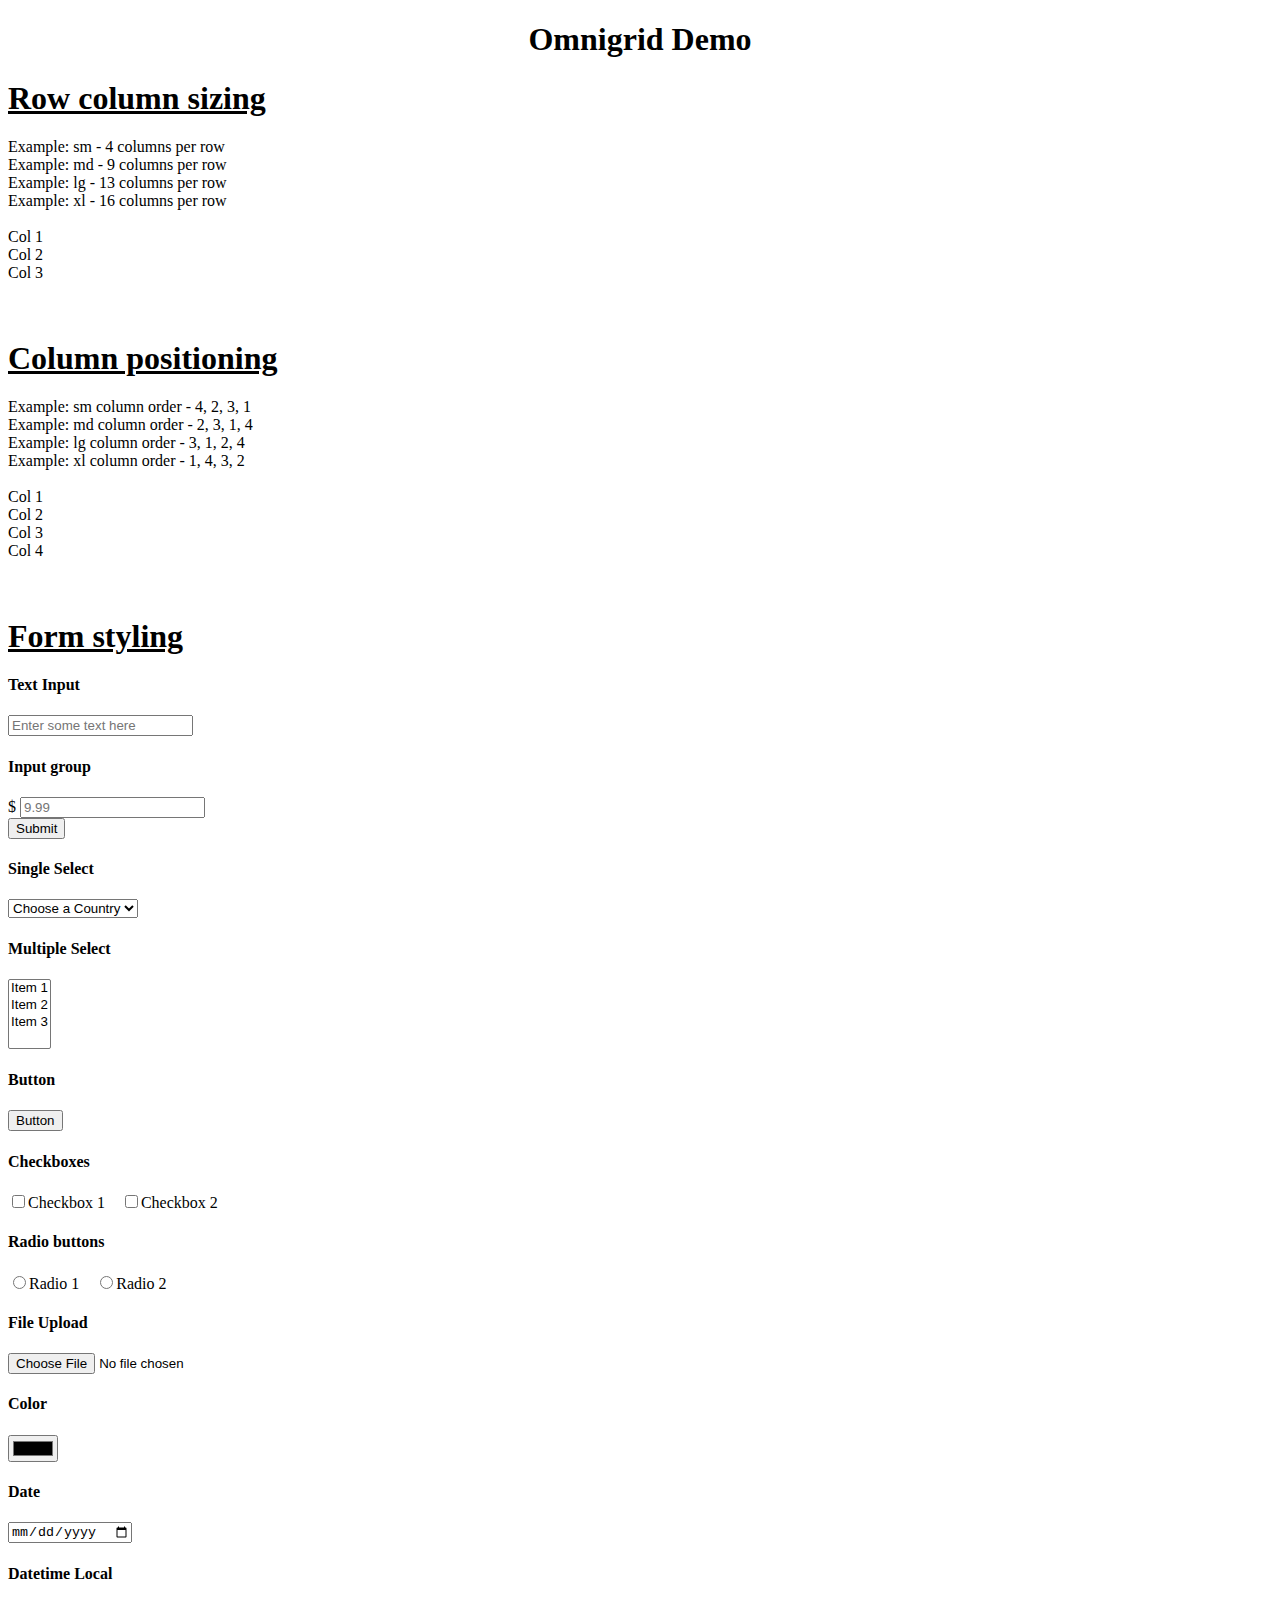
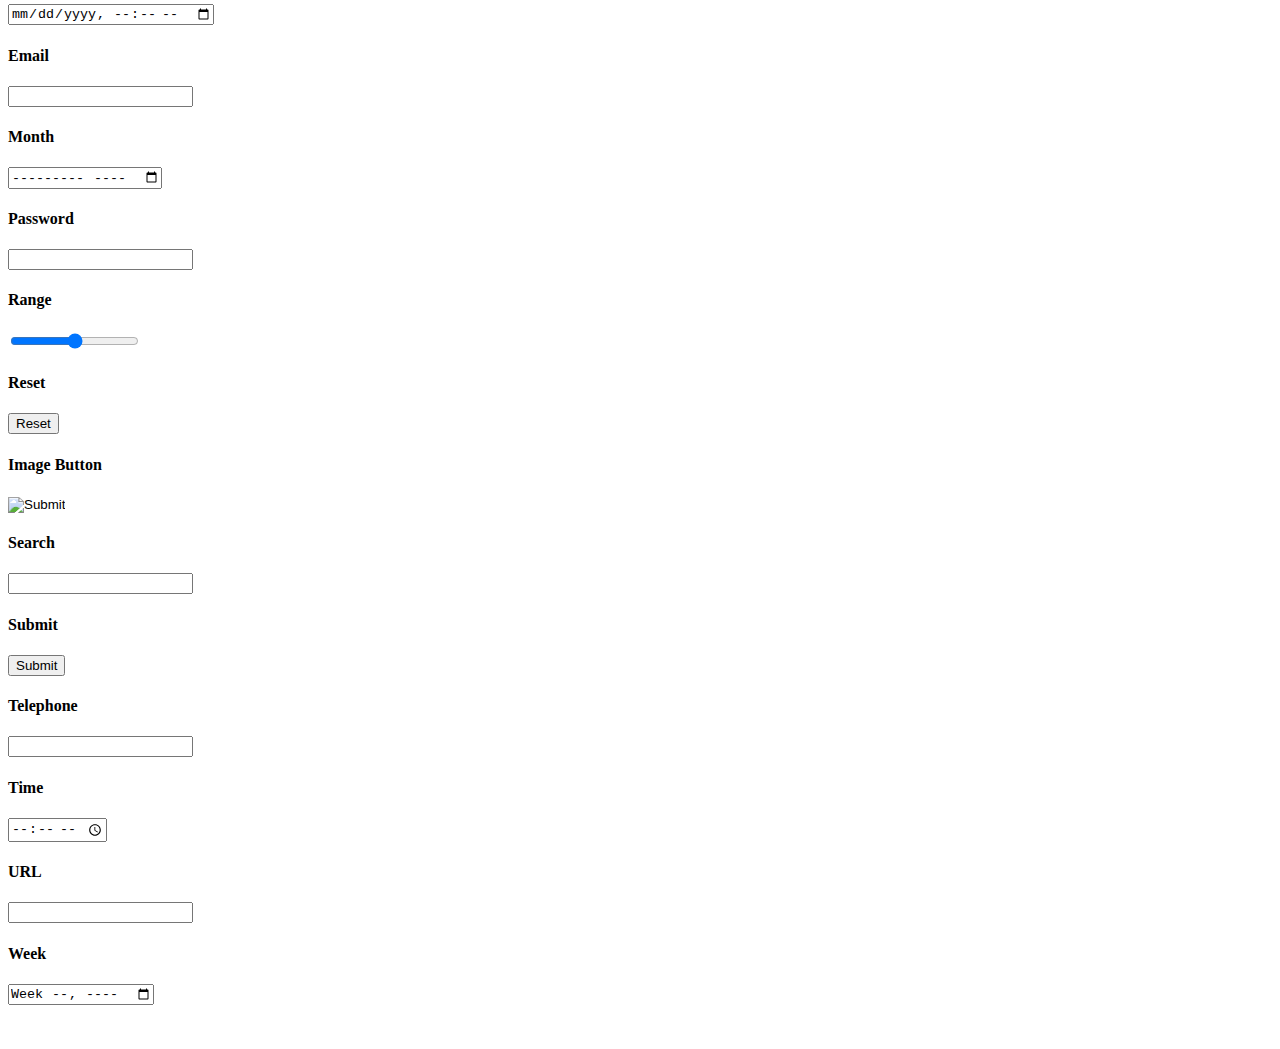
==== demo/index.html @ e8c49f9f "Input styling and demo update" ====
<!DOCTYPE html>
<html>
  <head>
    <title>Omnigrid</title>
    <link rel="stylesheet" href="omnigrid.css" />
    <meta name="viewport" content="width=device-width, initial-scale=1">
  </head>
  <body>
    <div class="grid">
      <h1 style="text-align: center;">Omnigrid Demo</h1>

      <u><h1>Row column sizing</h1></u>
      <div class="sm-show-block">Example: sm - 4 columns per row</div>
      <div class="md-show-block">Example: md - 9 columns per row</div>
      <div class="lg-show-block">Example: lg - 13 columns per row</div>
      <div class="xl-show-block">Example: xl - 16 columns per row</div>
      <br>

      <div class="row sm-6 md-9 lg-13 xl-16">
        <div class="col sm-1 md-3 lg-1 xl-2 red">
          Col 1
        </div>
        <div class="col sm-2 md-3 lg-10 xl-8 yellow">
          Col 2
        </div>
        <div class="col sm-3 md-3 lg-2 xl-6 blue">
          Col 3
        </div>
      </div>

      <br>
      <br>

      <u><h1>Column positioning</h1></u>
      <div class="sm-show-block">Example: sm column order - 4, 2, 3, 1</div>
      <div class="md-show-block">Example: md column order - 2, 3, 1, 4</div>
      <div class="lg-show-block">Example: lg column order - 3, 1, 2, 4</div>
      <div class="xl-show-block">Example: xl column order - 1, 4, 3, 2</div>
      <br>

      <div class="row sm-4 md-9 lg-12 xl-16">
        <div class="col sm-1 sm-pos-4 md-3 md-pos-6 lg-2 lg-pos-4 xl-3 xl-pos-1 red">
          Col 1
        </div>
        <div class="col sm-1 sm-pos-2 md-2 md-pos-1 lg-6 lg-pos-6 xl-8 xl-pos-9 yellow">
          Col 2
        </div>
        <div class="col sm-1 sm-pos-3 md-3 md-pos-3 lg-3 lg-pos-1 xl-2 xl-pos-7 blue">
          Col 3
        </div>
        <div class="col sm-1 sm-pos-1 md-1 md-pos-9 lg-1 lg-pos-12 xl-3 xl-pos-4 green">
          Col 4
        </div>
      </div>

      <br>
      <br>

      <u><h1>Form styling</h1></u>

      <div class="row">
        <div class="col">
          <h4>Text Input</h4>
          <input type="text" class="field" placeholder="Enter some text here">
        </div>
        <div class="col">
          <h4>Input group</h4>
          <div class="group">
            <span class="group-item">$</span>
            <input class="group-item field" type="number" placeholder="9.99">
            <div class="group-item"><input type="submit" value="Submit"></div>
          </div>
        </div>
        <div class="col">
          <h4>Single Select</h4>
          <select class="field">
            <option value="">Choose a Country</option>
            <option value="US">United States</option>
            <option value="CA">Canada</option>
          </select>
        </div>
        <div class="col">
          <h4>Multiple Select</h4>
          <select class="field" multiple>
            <option value="item1">Item 1</option>
            <option value="item2">Item 2</option>
            <option value="item3">Item 3</option>
          </select>
        </div>
        <div class="col">
          <h4>Button</h4>
          <button>Button</button>
        </div>
        <div class="col">
          <h4>Checkboxes</h4>
          <label><input type="checkbox">Checkbox 1</label>&nbsp;&nbsp;&nbsp;
          <label><input type="checkbox">Checkbox 2</label>
        </div>
        <div class="col">
          <h4>Radio buttons</h4>
          <label><input name="radio" type="radio">Radio 1</label>&nbsp;&nbsp;&nbsp;
          <label><input name="radio" type="radio">Radio 2</label>
        </div>
        <div class="col">
          <h4>File Upload</h4>
          <input type="file" class="field">
        </div>
        <div class="col">
          <h4>Color</h4>
          <input type="color" class="field">
        </div>
        <div class="col">
          <h4>Date</h4>
          <input type="date" class="field">
        </div>
        <div class="col">
          <h4>Datetime Local</h4>
          <input type="datetime-local" class="field">
        </div>
        <div class="col">
          <h4>Email</h4>
          <input type="email" class="field">
        </div>
        <div class="col">
          <h4>Month</h4>
          <input type="month" class="field">
        </div>
        <div class="col">
          <h4>Password</h4>
          <input type="password" class="field">
        </div>
        <div class="col">
          <h4>Range</h4>
          <input type="range" class="field">
        </div>
        <div class="col">
          <h4>Reset</h4>
          <input type="reset">
        </div>
        <div class="col">
          <h4>Image Button</h4>
          <input type="image" src="demo/imgbtn.png" class="field">
        </div>
        <div class="col">
          <h4>Search</h4>
          <input type="search" class="field">
        </div>
        <div class="col">
          <h4>Submit</h4>
          <input type="submit" value="Submit">
        </div>
        <div class="col">
          <h4>Telephone</h4>
          <input type="tel" class="field">
        </div>
        <div class="col">
          <h4>Time</h4>
          <input type="time" class="field">
        </div>
        <div class="col">
          <h4>URL</h4>
          <input type="url" class="field">
        </div>
        <div class="col">
          <h4>Week</h4>
          <input type="week" class="field">
        </div>
      </div>
      <br><br>
    </div>
  </body>
</html>
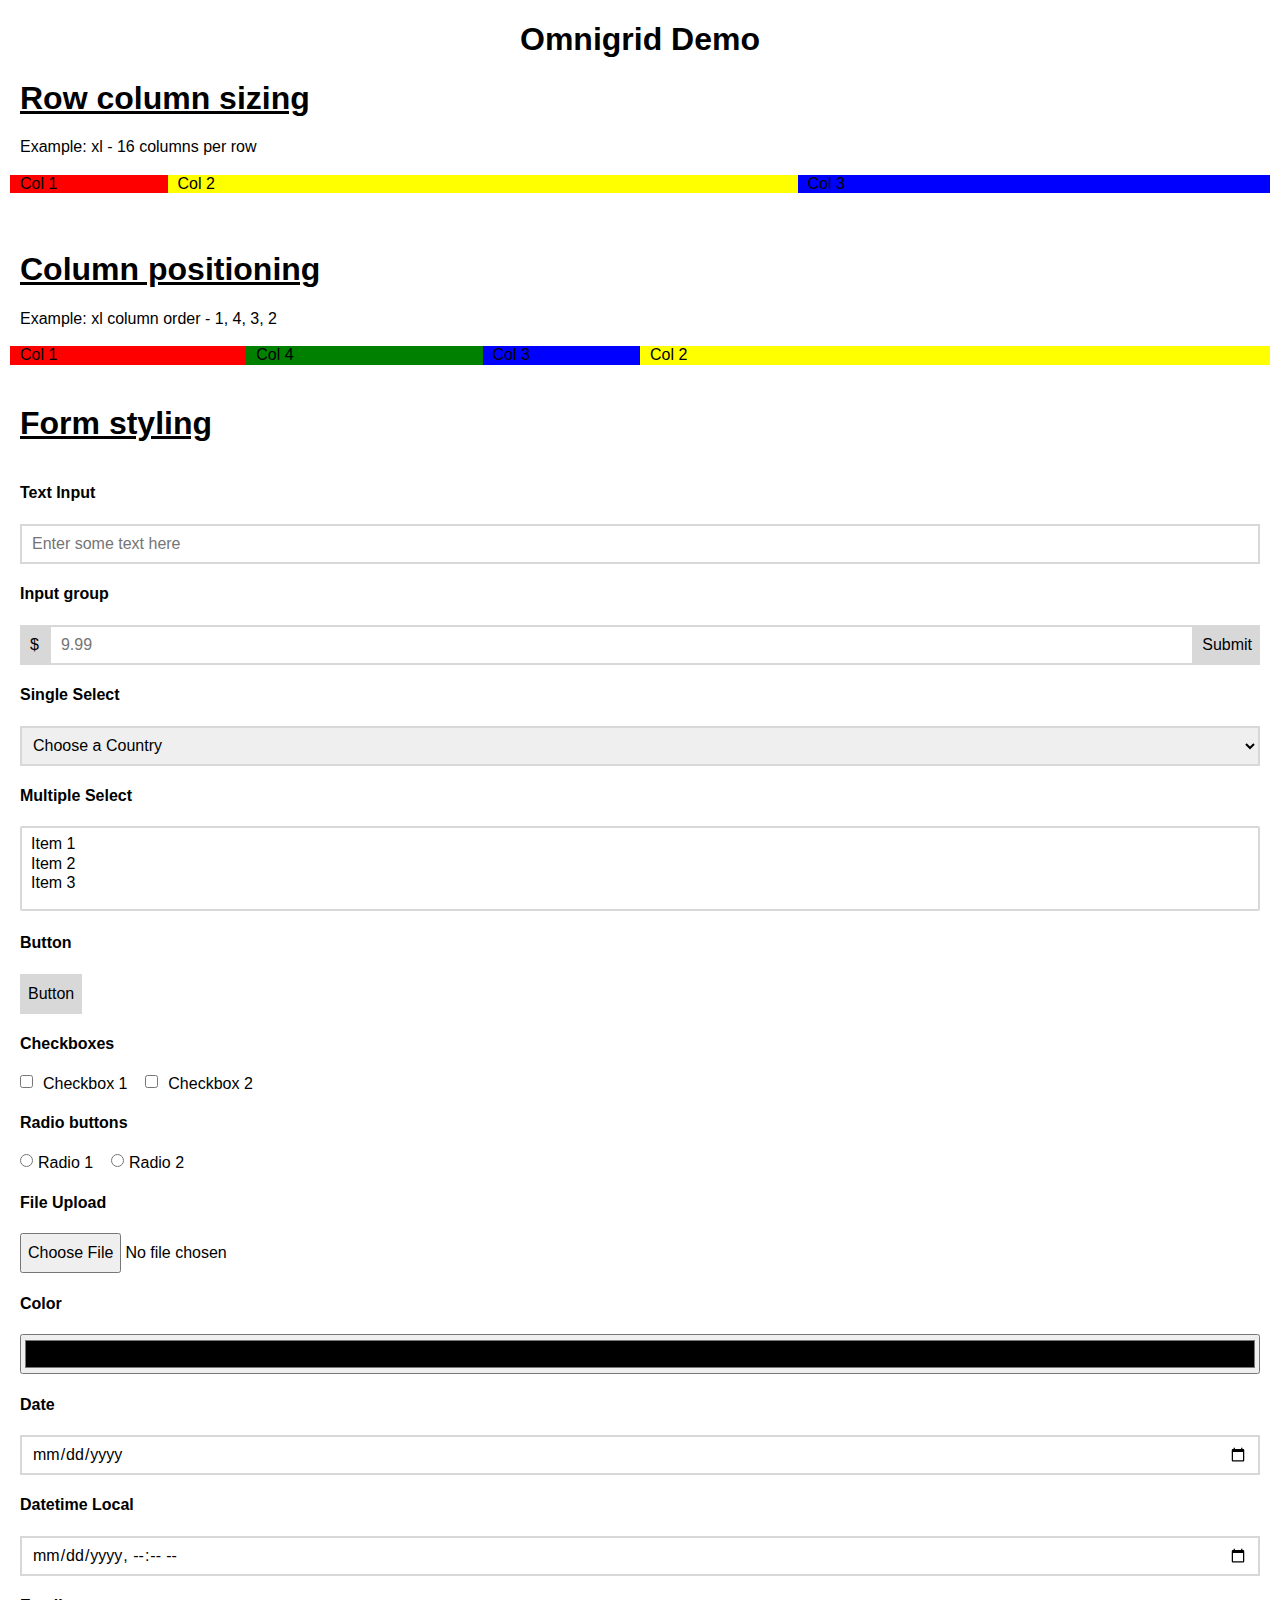
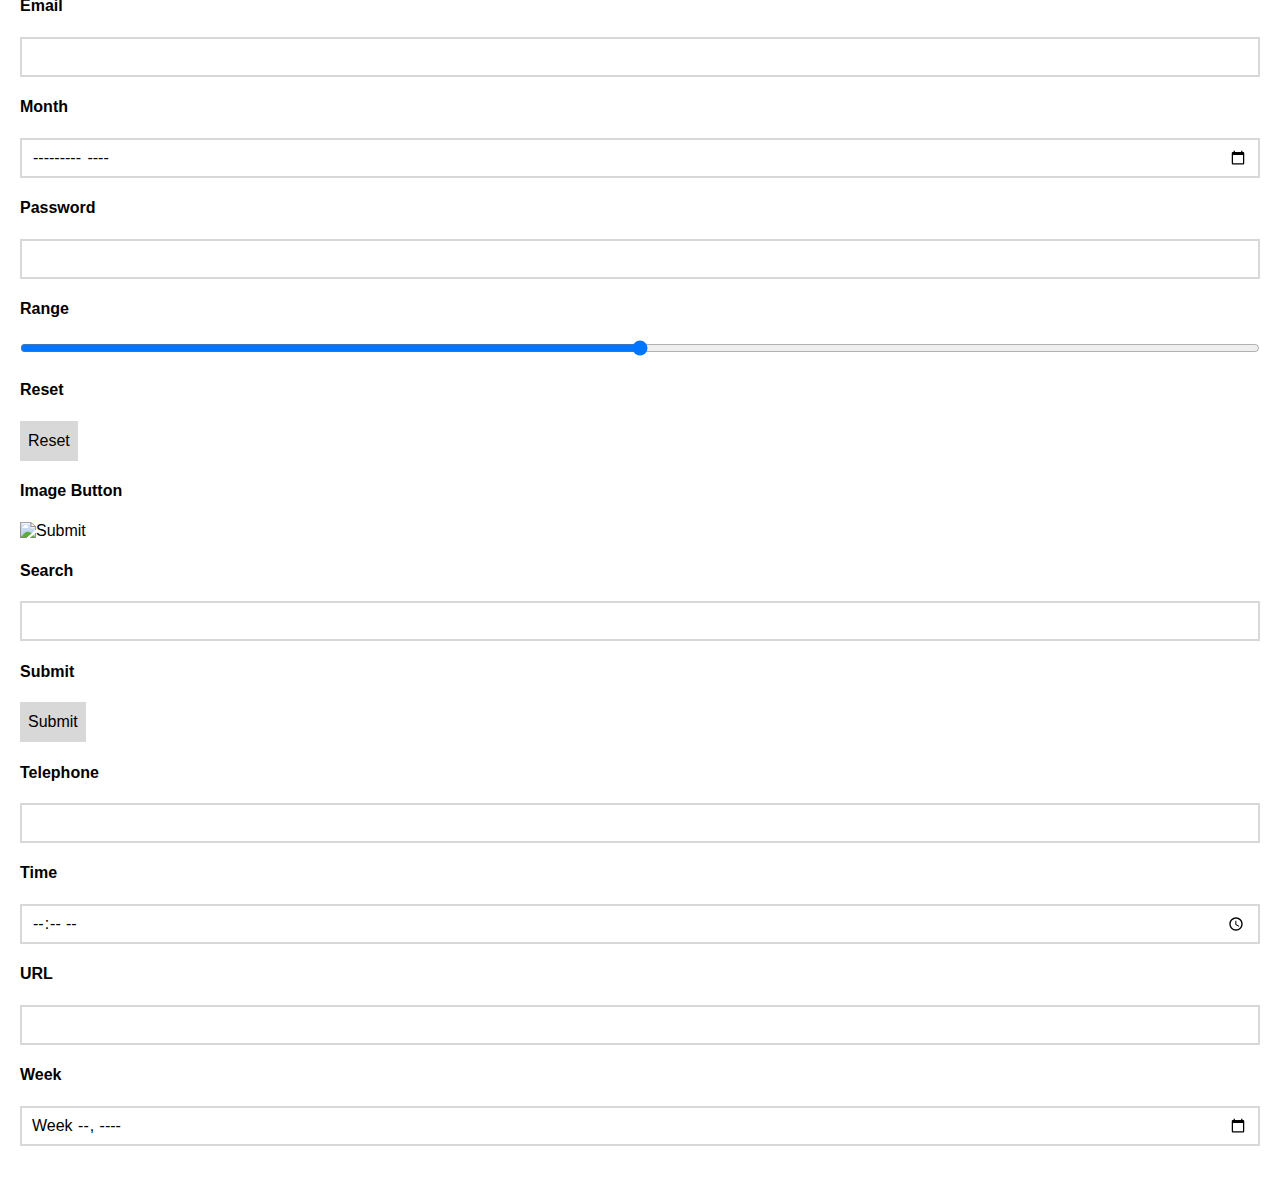
==== commit 7145fa84: "Project reorganization" ====
--- a/demo/index.html
+++ b/demo/index.html
@@ -2,7 +2,7 @@
 <html>
   <head>
     <title>Omnigrid</title>
-    <link rel="stylesheet" href="omnigrid.css" />
+    <link rel="stylesheet" href="../omnigrid.css" />
     <meta name="viewport" content="width=device-width, initial-scale=1">
   </head>
   <body>
--- a/omnigrid.css
+++ b/omnigrid.css
@@ -0,0 +1,4754 @@
+/*
+    SMACSS-style categorization of its CSS rules:
+
+    Base — CSS reset/normalize plus HTML element styling.
+    Layout — macro arrangement of a web page, including any grid systems.
+    Component — discrete, reusable UI elements.
+    State — styles that deal with client-side changes to components.
+    Theme — purely visual styling (“look-and-feel”) for a component.
+*/
+/*! normalize.css v6.0.0 | MIT License | github.com/necolas/normalize.css */
+/* Document
+   ========================================================================== */
+/**
+ * 1. Correct the line height in all browsers.
+ * 2. Prevent adjustments of font size after orientation changes in
+ *    IE on Windows Phone and in iOS.
+ */
+html {
+  line-height: 1.15;
+  /* 1 */
+  -ms-text-size-adjust: 100%;
+  /* 2 */
+  -webkit-text-size-adjust: 100%;
+  /* 2 */
+}
+/* Sections
+   ========================================================================== */
+/**
+ * Add the correct display in IE 9-.
+ */
+article,
+aside,
+footer,
+header,
+nav,
+section {
+  display: block;
+}
+/**
+ * Correct the font size and margin on `h1` elements within `section` and
+ * `article` contexts in Chrome, Firefox, and Safari.
+ */
+h1 {
+  font-size: 2em;
+  margin: 0.67em 0;
+}
+/* Grouping content
+   ========================================================================== */
+/**
+ * Add the correct display in IE 9-.
+ * 1. Add the correct display in IE.
+ */
+figcaption,
+figure,
+main {
+  /* 1 */
+  display: block;
+}
+/**
+ * Add the correct margin in IE 8.
+ */
+figure {
+  margin: 1em 40px;
+}
+/**
+ * 1. Add the correct box sizing in Firefox.
+ * 2. Show the overflow in Edge and IE.
+ */
+hr {
+  box-sizing: content-box;
+  /* 1 */
+  height: 0;
+  /* 1 */
+  overflow: visible;
+  /* 2 */
+}
+/**
+ * 1. Correct the inheritance and scaling of font size in all browsers.
+ * 2. Correct the odd `em` font sizing in all browsers.
+ */
+pre {
+  font-family: monospace, monospace;
+  /* 1 */
+  font-size: 1em;
+  /* 2 */
+}
+/* Text-level semantics
+   ========================================================================== */
+/**
+ * 1. Remove the gray background on active links in IE 10.
+ * 2. Remove gaps in links underline in iOS 8+ and Safari 8+.
+ */
+a {
+  background-color: transparent;
+  /* 1 */
+  -webkit-text-decoration-skip: objects;
+  /* 2 */
+}
+/**
+ * 1. Remove the bottom border in Chrome 57- and Firefox 39-.
+ * 2. Add the correct text decoration in Chrome, Edge, IE, Opera, and Safari.
+ */
+abbr[title] {
+  border-bottom: none;
+  /* 1 */
+  text-decoration: underline;
+  /* 2 */
+  text-decoration: underline dotted;
+  /* 2 */
+}
+/**
+ * Prevent the duplicate application of `bolder` by the next rule in Safari 6.
+ */
+b,
+strong {
+  font-weight: inherit;
+}
+/**
+ * Add the correct font weight in Chrome, Edge, and Safari.
+ */
+b,
+strong {
+  font-weight: bolder;
+}
+/**
+ * 1. Correct the inheritance and scaling of font size in all browsers.
+ * 2. Correct the odd `em` font sizing in all browsers.
+ */
+code,
+kbd,
+samp {
+  font-family: monospace, monospace;
+  /* 1 */
+  font-size: 1em;
+  /* 2 */
+}
+/**
+ * Add the correct font style in Android 4.3-.
+ */
+dfn {
+  font-style: italic;
+}
+/**
+ * Add the correct background and color in IE 9-.
+ */
+mark {
+  background-color: #ff0;
+  color: #000;
+}
+/**
+ * Add the correct font size in all browsers.
+ */
+small {
+  font-size: 80%;
+}
+/**
+ * Prevent `sub` and `sup` elements from affecting the line height in
+ * all browsers.
+ */
+sub,
+sup {
+  font-size: 75%;
+  line-height: 0;
+  position: relative;
+  vertical-align: baseline;
+}
+sub {
+  bottom: -0.25em;
+}
+sup {
+  top: -0.5em;
+}
+/* Embedded content
+   ========================================================================== */
+/**
+ * Add the correct display in IE 9-.
+ */
+audio,
+video {
+  display: inline-block;
+}
+/**
+ * Add the correct display in iOS 4-7.
+ */
+audio:not([controls]) {
+  display: none;
+  height: 0;
+}
+/**
+ * Remove the border on images inside links in IE 10-.
+ */
+img {
+  border-style: none;
+}
+/**
+ * Hide the overflow in IE.
+ */
+svg:not(:root) {
+  overflow: hidden;
+}
+/* Forms
+   ========================================================================== */
+/**
+ * Remove the margin in Firefox and Safari.
+ */
+button,
+input,
+optgroup,
+select,
+textarea {
+  margin: 0;
+}
+/**
+ * Show the overflow in IE.
+ * 1. Show the overflow in Edge.
+ */
+button,
+input {
+  /* 1 */
+  overflow: visible;
+}
+/**
+ * Remove the inheritance of text transform in Edge, Firefox, and IE.
+ * 1. Remove the inheritance of text transform in Firefox.
+ */
+button,
+select {
+  /* 1 */
+  text-transform: none;
+}
+/**
+ * 1. Prevent a WebKit bug where (2) destroys native `audio` and `video`
+ *    controls in Android 4.
+ * 2. Correct the inability to style clickable types in iOS and Safari.
+ */
+button,
+html [type="button"],
+[type="reset"],
+[type="submit"] {
+  -webkit-appearance: button;
+  /* 2 */
+}
+/**
+ * Remove the inner border and padding in Firefox.
+ */
+button::-moz-focus-inner,
+[type="button"]::-moz-focus-inner,
+[type="reset"]::-moz-focus-inner,
+[type="submit"]::-moz-focus-inner {
+  border-style: none;
+  padding: 0;
+}
+/**
+ * Restore the focus styles unset by the previous rule.
+ */
+button:-moz-focusring,
+[type="button"]:-moz-focusring,
+[type="reset"]:-moz-focusring,
+[type="submit"]:-moz-focusring {
+  outline: 1px dotted ButtonText;
+}
+/**
+ * 1. Correct the text wrapping in Edge and IE.
+ * 2. Correct the color inheritance from `fieldset` elements in IE.
+ * 3. Remove the padding so developers are not caught out when they zero out
+ *    `fieldset` elements in all browsers.
+ */
+legend {
+  box-sizing: border-box;
+  /* 1 */
+  color: inherit;
+  /* 2 */
+  display: table;
+  /* 1 */
+  max-width: 100%;
+  /* 1 */
+  padding: 0;
+  /* 3 */
+  white-space: normal;
+  /* 1 */
+}
+/**
+ * 1. Add the correct display in IE 9-.
+ * 2. Add the correct vertical alignment in Chrome, Firefox, and Opera.
+ */
+progress {
+  display: inline-block;
+  /* 1 */
+  vertical-align: baseline;
+  /* 2 */
+}
+/**
+ * Remove the default vertical scrollbar in IE.
+ */
+textarea {
+  overflow: auto;
+}
+/**
+ * 1. Add the correct box sizing in IE 10-.
+ * 2. Remove the padding in IE 10-.
+ */
+[type="checkbox"],
+[type="radio"] {
+  box-sizing: border-box;
+  /* 1 */
+  padding: 0;
+  /* 2 */
+}
+/**
+ * Correct the cursor style of increment and decrement buttons in Chrome.
+ */
+[type="number"]::-webkit-inner-spin-button,
+[type="number"]::-webkit-outer-spin-button {
+  height: auto;
+}
+/**
+ * 1. Correct the odd appearance in Chrome and Safari.
+ * 2. Correct the outline style in Safari.
+ */
+[type="search"] {
+  -webkit-appearance: textfield;
+  /* 1 */
+  outline-offset: -2px;
+  /* 2 */
+}
+/**
+ * Remove the inner padding and cancel buttons in Chrome and Safari on macOS.
+ */
+[type="search"]::-webkit-search-cancel-button,
+[type="search"]::-webkit-search-decoration {
+  -webkit-appearance: none;
+}
+/**
+ * 1. Correct the inability to style clickable types in iOS and Safari.
+ * 2. Change font properties to `inherit` in Safari.
+ */
+::-webkit-file-upload-button {
+  -webkit-appearance: button;
+  /* 1 */
+  font: inherit;
+  /* 2 */
+}
+/* Interactive
+   ========================================================================== */
+/*
+ * Add the correct display in IE 9-.
+ * 1. Add the correct display in Edge, IE, and Firefox.
+ */
+details,
+menu {
+  display: block;
+}
+/*
+ * Add the correct display in all browsers.
+ */
+summary {
+  display: list-item;
+}
+/* Scripting
+   ========================================================================== */
+/**
+ * Add the correct display in IE 9-.
+ */
+canvas {
+  display: inline-block;
+}
+/**
+ * Add the correct display in IE.
+ */
+template {
+  display: none;
+}
+/* Hidden
+   ========================================================================== */
+/**
+ * Add the correct display in IE 10-.
+ */
+[hidden] {
+  display: none;
+}
+body {
+  padding: 0;
+  margin: 0;
+}
+* {
+  box-sizing: border-box;
+  font-family: Avant Garde, Avantgarde, Century Gothic, CenturyGothic, AppleGothic, sans-serif;
+  font-size: 16px;
+}
+.clearfix {
+  content: " ";
+  visibility: hidden;
+  display: block;
+  height: 0;
+  clear: both;
+}
+@media print {
+  .print-hide {
+    display: none !important;
+  }
+  .print-invisible {
+    visibility: hidden;
+  }
+  .print-block {
+    display: block !important;
+    visibility: visible;
+  }
+  .print-inline {
+    display: inline !important;
+    visibility: visible;
+  }
+  .print-inline-block {
+    display: inline-block !important;
+    visibility: visible;
+  }
+}
+.pos-left {
+  float: left !important;
+}
+.pos-right {
+  float: right !important;
+}
+.grid {
+  padding-left: 10px;
+  padding-right: 10px;
+  margin-left: auto;
+  margin-right: auto;
+}
+@media (min-width: 480px) {
+  .grid {
+    width: 460px;
+  }
+}
+@media (min-width: 800px) {
+  .grid {
+    width: 780px;
+  }
+}
+@media (min-width: 1280px) {
+  .grid {
+    width: 1260px;
+  }
+}
+.grid-full {
+  padding-left: 10px;
+  padding-right: 10px;
+  margin-left: auto;
+  margin-right: auto;
+}
+.row {
+  margin-left: -10px;
+  margin-right: -10px;
+  position: relative;
+}
+.row:after {
+  content: " ";
+  visibility: hidden;
+  display: block;
+  height: 0;
+  clear: both;
+}
+.col {
+  display: inline-block;
+  float: left;
+  vertical-align: top;
+  word-wrap: break-word;
+  padding-left: 10px;
+  padding-right: 10px;
+  width: 100%;
+}
+@media (max-width: 479px) {
+  .row.sm-1 > .col.sm-1 {
+    width: 100%;
+  }
+  .row.sm-1 > .col.sm-pos-1 {
+    position: absolute;
+    left: 0%;
+  }
+  .row.sm-2 > .col.sm-1 {
+    width: 50%;
+  }
+  .row.sm-2 > .col.sm-2 {
+    width: 100%;
+  }
+  .row.sm-2 > .col.sm-pos-1 {
+    position: absolute;
+    left: 0%;
+  }
+  .row.sm-2 > .col.sm-pos-2 {
+    position: absolute;
+    left: 50%;
+  }
+  .row.sm-3 > .col.sm-1 {
+    width: 33.33333333%;
+  }
+  .row.sm-3 > .col.sm-2 {
+    width: 66.66666667%;
+  }
+  .row.sm-3 > .col.sm-3 {
+    width: 100%;
+  }
+  .row.sm-3 > .col.sm-pos-1 {
+    position: absolute;
+    left: 0%;
+  }
+  .row.sm-3 > .col.sm-pos-2 {
+    position: absolute;
+    left: 33.33333333%;
+  }
+  .row.sm-3 > .col.sm-pos-3 {
+    position: absolute;
+    left: 66.66666667%;
+  }
+  .row.sm-4 > .col.sm-1 {
+    width: 25%;
+  }
+  .row.sm-4 > .col.sm-2 {
+    width: 50%;
+  }
+  .row.sm-4 > .col.sm-3 {
+    width: 75%;
+  }
+  .row.sm-4 > .col.sm-4 {
+    width: 100%;
+  }
+  .row.sm-4 > .col.sm-pos-1 {
+    position: absolute;
+    left: 0%;
+  }
+  .row.sm-4 > .col.sm-pos-2 {
+    position: absolute;
+    left: 25%;
+  }
+  .row.sm-4 > .col.sm-pos-3 {
+    position: absolute;
+    left: 50%;
+  }
+  .row.sm-4 > .col.sm-pos-4 {
+    position: absolute;
+    left: 75%;
+  }
+  .row.sm-5 > .col.sm-1 {
+    width: 20%;
+  }
+  .row.sm-5 > .col.sm-2 {
+    width: 40%;
+  }
+  .row.sm-5 > .col.sm-3 {
+    width: 60%;
+  }
+  .row.sm-5 > .col.sm-4 {
+    width: 80%;
+  }
+  .row.sm-5 > .col.sm-5 {
+    width: 100%;
+  }
+  .row.sm-5 > .col.sm-pos-1 {
+    position: absolute;
+    left: 0%;
+  }
+  .row.sm-5 > .col.sm-pos-2 {
+    position: absolute;
+    left: 20%;
+  }
+  .row.sm-5 > .col.sm-pos-3 {
+    position: absolute;
+    left: 40%;
+  }
+  .row.sm-5 > .col.sm-pos-4 {
+    position: absolute;
+    left: 60%;
+  }
+  .row.sm-5 > .col.sm-pos-5 {
+    position: absolute;
+    left: 80%;
+  }
+  .row.sm-6 > .col.sm-1 {
+    width: 16.66666667%;
+  }
+  .row.sm-6 > .col.sm-2 {
+    width: 33.33333333%;
+  }
+  .row.sm-6 > .col.sm-3 {
+    width: 50%;
+  }
+  .row.sm-6 > .col.sm-4 {
+    width: 66.66666667%;
+  }
+  .row.sm-6 > .col.sm-5 {
+    width: 83.33333333%;
+  }
+  .row.sm-6 > .col.sm-6 {
+    width: 100%;
+  }
+  .row.sm-6 > .col.sm-pos-1 {
+    position: absolute;
+    left: 0%;
+  }
+  .row.sm-6 > .col.sm-pos-2 {
+    position: absolute;
+    left: 16.66666667%;
+  }
+  .row.sm-6 > .col.sm-pos-3 {
+    position: absolute;
+    left: 33.33333333%;
+  }
+  .row.sm-6 > .col.sm-pos-4 {
+    position: absolute;
+    left: 50%;
+  }
+  .row.sm-6 > .col.sm-pos-5 {
+    position: absolute;
+    left: 66.66666667%;
+  }
+  .row.sm-6 > .col.sm-pos-6 {
+    position: absolute;
+    left: 83.33333333%;
+  }
+  .row.sm-7 > .col.sm-1 {
+    width: 14.28571429%;
+  }
+  .row.sm-7 > .col.sm-2 {
+    width: 28.57142857%;
+  }
+  .row.sm-7 > .col.sm-3 {
+    width: 42.85714286%;
+  }
+  .row.sm-7 > .col.sm-4 {
+    width: 57.14285714%;
+  }
+  .row.sm-7 > .col.sm-5 {
+    width: 71.42857143%;
+  }
+  .row.sm-7 > .col.sm-6 {
+    width: 85.71428571%;
+  }
+  .row.sm-7 > .col.sm-7 {
+    width: 100%;
+  }
+  .row.sm-7 > .col.sm-pos-1 {
+    position: absolute;
+    left: 0%;
+  }
+  .row.sm-7 > .col.sm-pos-2 {
+    position: absolute;
+    left: 14.28571429%;
+  }
+  .row.sm-7 > .col.sm-pos-3 {
+    position: absolute;
+    left: 28.57142857%;
+  }
+  .row.sm-7 > .col.sm-pos-4 {
+    position: absolute;
+    left: 42.85714286%;
+  }
+  .row.sm-7 > .col.sm-pos-5 {
+    position: absolute;
+    left: 57.14285714%;
+  }
+  .row.sm-7 > .col.sm-pos-6 {
+    position: absolute;
+    left: 71.42857143%;
+  }
+  .row.sm-7 > .col.sm-pos-7 {
+    position: absolute;
+    left: 85.71428571%;
+  }
+  .row.sm-8 > .col.sm-1 {
+    width: 12.5%;
+  }
+  .row.sm-8 > .col.sm-2 {
+    width: 25%;
+  }
+  .row.sm-8 > .col.sm-3 {
+    width: 37.5%;
+  }
+  .row.sm-8 > .col.sm-4 {
+    width: 50%;
+  }
+  .row.sm-8 > .col.sm-5 {
+    width: 62.5%;
+  }
+  .row.sm-8 > .col.sm-6 {
+    width: 75%;
+  }
+  .row.sm-8 > .col.sm-7 {
+    width: 87.5%;
+  }
+  .row.sm-8 > .col.sm-8 {
+    width: 100%;
+  }
+  .row.sm-8 > .col.sm-pos-1 {
+    position: absolute;
+    left: 0%;
+  }
+  .row.sm-8 > .col.sm-pos-2 {
+    position: absolute;
+    left: 12.5%;
+  }
+  .row.sm-8 > .col.sm-pos-3 {
+    position: absolute;
+    left: 25%;
+  }
+  .row.sm-8 > .col.sm-pos-4 {
+    position: absolute;
+    left: 37.5%;
+  }
+  .row.sm-8 > .col.sm-pos-5 {
+    position: absolute;
+    left: 50%;
+  }
+  .row.sm-8 > .col.sm-pos-6 {
+    position: absolute;
+    left: 62.5%;
+  }
+  .row.sm-8 > .col.sm-pos-7 {
+    position: absolute;
+    left: 75%;
+  }
+  .row.sm-8 > .col.sm-pos-8 {
+    position: absolute;
+    left: 87.5%;
+  }
+  .row.sm-9 > .col.sm-1 {
+    width: 11.11111111%;
+  }
+  .row.sm-9 > .col.sm-2 {
+    width: 22.22222222%;
+  }
+  .row.sm-9 > .col.sm-3 {
+    width: 33.33333333%;
+  }
+  .row.sm-9 > .col.sm-4 {
+    width: 44.44444444%;
+  }
+  .row.sm-9 > .col.sm-5 {
+    width: 55.55555556%;
+  }
+  .row.sm-9 > .col.sm-6 {
+    width: 66.66666667%;
+  }
+  .row.sm-9 > .col.sm-7 {
+    width: 77.77777778%;
+  }
+  .row.sm-9 > .col.sm-8 {
+    width: 88.88888889%;
+  }
+  .row.sm-9 > .col.sm-9 {
+    width: 100%;
+  }
+  .row.sm-9 > .col.sm-pos-1 {
+    position: absolute;
+    left: 0%;
+  }
+  .row.sm-9 > .col.sm-pos-2 {
+    position: absolute;
+    left: 11.11111111%;
+  }
+  .row.sm-9 > .col.sm-pos-3 {
+    position: absolute;
+    left: 22.22222222%;
+  }
+  .row.sm-9 > .col.sm-pos-4 {
+    position: absolute;
+    left: 33.33333333%;
+  }
+  .row.sm-9 > .col.sm-pos-5 {
+    position: absolute;
+    left: 44.44444444%;
+  }
+  .row.sm-9 > .col.sm-pos-6 {
+    position: absolute;
+    left: 55.55555556%;
+  }
+  .row.sm-9 > .col.sm-pos-7 {
+    position: absolute;
+    left: 66.66666667%;
+  }
+  .row.sm-9 > .col.sm-pos-8 {
+    position: absolute;
+    left: 77.77777778%;
+  }
+  .row.sm-9 > .col.sm-pos-9 {
+    position: absolute;
+    left: 88.88888889%;
+  }
+  .row.sm-10 > .col.sm-1 {
+    width: 10%;
+  }
+  .row.sm-10 > .col.sm-2 {
+    width: 20%;
+  }
+  .row.sm-10 > .col.sm-3 {
+    width: 30%;
+  }
+  .row.sm-10 > .col.sm-4 {
+    width: 40%;
+  }
+  .row.sm-10 > .col.sm-5 {
+    width: 50%;
+  }
+  .row.sm-10 > .col.sm-6 {
+    width: 60%;
+  }
+  .row.sm-10 > .col.sm-7 {
+    width: 70%;
+  }
+  .row.sm-10 > .col.sm-8 {
+    width: 80%;
+  }
+  .row.sm-10 > .col.sm-9 {
+    width: 90%;
+  }
+  .row.sm-10 > .col.sm-10 {
+    width: 100%;
+  }
+  .row.sm-10 > .col.sm-pos-1 {
+    position: absolute;
+    left: 0%;
+  }
+  .row.sm-10 > .col.sm-pos-2 {
+    position: absolute;
+    left: 10%;
+  }
+  .row.sm-10 > .col.sm-pos-3 {
+    position: absolute;
+    left: 20%;
+  }
+  .row.sm-10 > .col.sm-pos-4 {
+    position: absolute;
+    left: 30%;
+  }
+  .row.sm-10 > .col.sm-pos-5 {
+    position: absolute;
+    left: 40%;
+  }
+  .row.sm-10 > .col.sm-pos-6 {
+    position: absolute;
+    left: 50%;
+  }
+  .row.sm-10 > .col.sm-pos-7 {
+    position: absolute;
+    left: 60%;
+  }
+  .row.sm-10 > .col.sm-pos-8 {
+    position: absolute;
+    left: 70%;
+  }
+  .row.sm-10 > .col.sm-pos-9 {
+    position: absolute;
+    left: 80%;
+  }
+  .row.sm-10 > .col.sm-pos-10 {
+    position: absolute;
+    left: 90%;
+  }
+  .row.sm-11 > .col.sm-1 {
+    width: 9.09090909%;
+  }
+  .row.sm-11 > .col.sm-2 {
+    width: 18.18181818%;
+  }
+  .row.sm-11 > .col.sm-3 {
+    width: 27.27272727%;
+  }
+  .row.sm-11 > .col.sm-4 {
+    width: 36.36363636%;
+  }
+  .row.sm-11 > .col.sm-5 {
+    width: 45.45454545%;
+  }
+  .row.sm-11 > .col.sm-6 {
+    width: 54.54545455%;
+  }
+  .row.sm-11 > .col.sm-7 {
+    width: 63.63636364%;
+  }
+  .row.sm-11 > .col.sm-8 {
+    width: 72.72727273%;
+  }
+  .row.sm-11 > .col.sm-9 {
+    width: 81.81818182%;
+  }
+  .row.sm-11 > .col.sm-10 {
+    width: 90.90909091%;
+  }
+  .row.sm-11 > .col.sm-11 {
+    width: 100%;
+  }
+  .row.sm-11 > .col.sm-pos-1 {
+    position: absolute;
+    left: 0%;
+  }
+  .row.sm-11 > .col.sm-pos-2 {
+    position: absolute;
+    left: 9.09090909%;
+  }
+  .row.sm-11 > .col.sm-pos-3 {
+    position: absolute;
+    left: 18.18181818%;
+  }
+  .row.sm-11 > .col.sm-pos-4 {
+    position: absolute;
+    left: 27.27272727%;
+  }
+  .row.sm-11 > .col.sm-pos-5 {
+    position: absolute;
+    left: 36.36363636%;
+  }
+  .row.sm-11 > .col.sm-pos-6 {
+    position: absolute;
+    left: 45.45454545%;
+  }
+  .row.sm-11 > .col.sm-pos-7 {
+    position: absolute;
+    left: 54.54545455%;
+  }
+  .row.sm-11 > .col.sm-pos-8 {
+    position: absolute;
+    left: 63.63636364%;
+  }
+  .row.sm-11 > .col.sm-pos-9 {
+    position: absolute;
+    left: 72.72727273%;
+  }
+  .row.sm-11 > .col.sm-pos-10 {
+    position: absolute;
+    left: 81.81818182%;
+  }
+  .row.sm-11 > .col.sm-pos-11 {
+    position: absolute;
+    left: 90.90909091%;
+  }
+  .row.sm-12 > .col.sm-1 {
+    width: 8.33333333%;
+  }
+  .row.sm-12 > .col.sm-2 {
+    width: 16.66666667%;
+  }
+  .row.sm-12 > .col.sm-3 {
+    width: 25%;
+  }
+  .row.sm-12 > .col.sm-4 {
+    width: 33.33333333%;
+  }
+  .row.sm-12 > .col.sm-5 {
+    width: 41.66666667%;
+  }
+  .row.sm-12 > .col.sm-6 {
+    width: 50%;
+  }
+  .row.sm-12 > .col.sm-7 {
+    width: 58.33333333%;
+  }
+  .row.sm-12 > .col.sm-8 {
+    width: 66.66666667%;
+  }
+  .row.sm-12 > .col.sm-9 {
+    width: 75%;
+  }
+  .row.sm-12 > .col.sm-10 {
+    width: 83.33333333%;
+  }
+  .row.sm-12 > .col.sm-11 {
+    width: 91.66666667%;
+  }
+  .row.sm-12 > .col.sm-12 {
+    width: 100%;
+  }
+  .row.sm-12 > .col.sm-pos-1 {
+    position: absolute;
+    left: 0%;
+  }
+  .row.sm-12 > .col.sm-pos-2 {
+    position: absolute;
+    left: 8.33333333%;
+  }
+  .row.sm-12 > .col.sm-pos-3 {
+    position: absolute;
+    left: 16.66666667%;
+  }
+  .row.sm-12 > .col.sm-pos-4 {
+    position: absolute;
+    left: 25%;
+  }
+  .row.sm-12 > .col.sm-pos-5 {
+    position: absolute;
+    left: 33.33333333%;
+  }
+  .row.sm-12 > .col.sm-pos-6 {
+    position: absolute;
+    left: 41.66666667%;
+  }
+  .row.sm-12 > .col.sm-pos-7 {
+    position: absolute;
+    left: 50%;
+  }
+  .row.sm-12 > .col.sm-pos-8 {
+    position: absolute;
+    left: 58.33333333%;
+  }
+  .row.sm-12 > .col.sm-pos-9 {
+    position: absolute;
+    left: 66.66666667%;
+  }
+  .row.sm-12 > .col.sm-pos-10 {
+    position: absolute;
+    left: 75%;
+  }
+  .row.sm-12 > .col.sm-pos-11 {
+    position: absolute;
+    left: 83.33333333%;
+  }
+  .row.sm-12 > .col.sm-pos-12 {
+    position: absolute;
+    left: 91.66666667%;
+  }
+  .row.sm-13 > .col.sm-1 {
+    width: 7.69230769%;
+  }
+  .row.sm-13 > .col.sm-2 {
+    width: 15.38461538%;
+  }
+  .row.sm-13 > .col.sm-3 {
+    width: 23.07692308%;
+  }
+  .row.sm-13 > .col.sm-4 {
+    width: 30.76923077%;
+  }
+  .row.sm-13 > .col.sm-5 {
+    width: 38.46153846%;
+  }
+  .row.sm-13 > .col.sm-6 {
+    width: 46.15384615%;
+  }
+  .row.sm-13 > .col.sm-7 {
+    width: 53.84615385%;
+  }
+  .row.sm-13 > .col.sm-8 {
+    width: 61.53846154%;
+  }
+  .row.sm-13 > .col.sm-9 {
+    width: 69.23076923%;
+  }
+  .row.sm-13 > .col.sm-10 {
+    width: 76.92307692%;
+  }
+  .row.sm-13 > .col.sm-11 {
+    width: 84.61538462%;
+  }
+  .row.sm-13 > .col.sm-12 {
+    width: 92.30769231%;
+  }
+  .row.sm-13 > .col.sm-13 {
+    width: 100%;
+  }
+  .row.sm-13 > .col.sm-pos-1 {
+    position: absolute;
+    left: 0%;
+  }
+  .row.sm-13 > .col.sm-pos-2 {
+    position: absolute;
+    left: 7.69230769%;
+  }
+  .row.sm-13 > .col.sm-pos-3 {
+    position: absolute;
+    left: 15.38461538%;
+  }
+  .row.sm-13 > .col.sm-pos-4 {
+    position: absolute;
+    left: 23.07692308%;
+  }
+  .row.sm-13 > .col.sm-pos-5 {
+    position: absolute;
+    left: 30.76923077%;
+  }
+  .row.sm-13 > .col.sm-pos-6 {
+    position: absolute;
+    left: 38.46153846%;
+  }
+  .row.sm-13 > .col.sm-pos-7 {
+    position: absolute;
+    left: 46.15384615%;
+  }
+  .row.sm-13 > .col.sm-pos-8 {
+    position: absolute;
+    left: 53.84615385%;
+  }
+  .row.sm-13 > .col.sm-pos-9 {
+    position: absolute;
+    left: 61.53846154%;
+  }
+  .row.sm-13 > .col.sm-pos-10 {
+    position: absolute;
+    left: 69.23076923%;
+  }
+  .row.sm-13 > .col.sm-pos-11 {
+    position: absolute;
+    left: 76.92307692%;
+  }
+  .row.sm-13 > .col.sm-pos-12 {
+    position: absolute;
+    left: 84.61538462%;
+  }
+  .row.sm-13 > .col.sm-pos-13 {
+    position: absolute;
+    left: 92.30769231%;
+  }
+  .row.sm-14 > .col.sm-1 {
+    width: 7.14285714%;
+  }
+  .row.sm-14 > .col.sm-2 {
+    width: 14.28571429%;
+  }
+  .row.sm-14 > .col.sm-3 {
+    width: 21.42857143%;
+  }
+  .row.sm-14 > .col.sm-4 {
+    width: 28.57142857%;
+  }
+  .row.sm-14 > .col.sm-5 {
+    width: 35.71428571%;
+  }
+  .row.sm-14 > .col.sm-6 {
+    width: 42.85714286%;
+  }
+  .row.sm-14 > .col.sm-7 {
+    width: 50%;
+  }
+  .row.sm-14 > .col.sm-8 {
+    width: 57.14285714%;
+  }
+  .row.sm-14 > .col.sm-9 {
+    width: 64.28571429%;
+  }
+  .row.sm-14 > .col.sm-10 {
+    width: 71.42857143%;
+  }
+  .row.sm-14 > .col.sm-11 {
+    width: 78.57142857%;
+  }
+  .row.sm-14 > .col.sm-12 {
+    width: 85.71428571%;
+  }
+  .row.sm-14 > .col.sm-13 {
+    width: 92.85714286%;
+  }
+  .row.sm-14 > .col.sm-14 {
+    width: 100%;
+  }
+  .row.sm-14 > .col.sm-pos-1 {
+    position: absolute;
+    left: 0%;
+  }
+  .row.sm-14 > .col.sm-pos-2 {
+    position: absolute;
+    left: 7.14285714%;
+  }
+  .row.sm-14 > .col.sm-pos-3 {
+    position: absolute;
+    left: 14.28571429%;
+  }
+  .row.sm-14 > .col.sm-pos-4 {
+    position: absolute;
+    left: 21.42857143%;
+  }
+  .row.sm-14 > .col.sm-pos-5 {
+    position: absolute;
+    left: 28.57142857%;
+  }
+  .row.sm-14 > .col.sm-pos-6 {
+    position: absolute;
+    left: 35.71428571%;
+  }
+  .row.sm-14 > .col.sm-pos-7 {
+    position: absolute;
+    left: 42.85714286%;
+  }
+  .row.sm-14 > .col.sm-pos-8 {
+    position: absolute;
+    left: 50%;
+  }
+  .row.sm-14 > .col.sm-pos-9 {
+    position: absolute;
+    left: 57.14285714%;
+  }
+  .row.sm-14 > .col.sm-pos-10 {
+    position: absolute;
+    left: 64.28571429%;
+  }
+  .row.sm-14 > .col.sm-pos-11 {
+    position: absolute;
+    left: 71.42857143%;
+  }
+  .row.sm-14 > .col.sm-pos-12 {
+    position: absolute;
+    left: 78.57142857%;
+  }
+  .row.sm-14 > .col.sm-pos-13 {
+    position: absolute;
+    left: 85.71428571%;
+  }
+  .row.sm-14 > .col.sm-pos-14 {
+    position: absolute;
+    left: 92.85714286%;
+  }
+  .row.sm-15 > .col.sm-1 {
+    width: 6.66666667%;
+  }
+  .row.sm-15 > .col.sm-2 {
+    width: 13.33333333%;
+  }
+  .row.sm-15 > .col.sm-3 {
+    width: 20%;
+  }
+  .row.sm-15 > .col.sm-4 {
+    width: 26.66666667%;
+  }
+  .row.sm-15 > .col.sm-5 {
+    width: 33.33333333%;
+  }
+  .row.sm-15 > .col.sm-6 {
+    width: 40%;
+  }
+  .row.sm-15 > .col.sm-7 {
+    width: 46.66666667%;
+  }
+  .row.sm-15 > .col.sm-8 {
+    width: 53.33333333%;
+  }
+  .row.sm-15 > .col.sm-9 {
+    width: 60%;
+  }
+  .row.sm-15 > .col.sm-10 {
+    width: 66.66666667%;
+  }
+  .row.sm-15 > .col.sm-11 {
+    width: 73.33333333%;
+  }
+  .row.sm-15 > .col.sm-12 {
+    width: 80%;
+  }
+  .row.sm-15 > .col.sm-13 {
+    width: 86.66666667%;
+  }
+  .row.sm-15 > .col.sm-14 {
+    width: 93.33333333%;
+  }
+  .row.sm-15 > .col.sm-15 {
+    width: 100%;
+  }
+  .row.sm-15 > .col.sm-pos-1 {
+    position: absolute;
+    left: 0%;
+  }
+  .row.sm-15 > .col.sm-pos-2 {
+    position: absolute;
+    left: 6.66666667%;
+  }
+  .row.sm-15 > .col.sm-pos-3 {
+    position: absolute;
+    left: 13.33333333%;
+  }
+  .row.sm-15 > .col.sm-pos-4 {
+    position: absolute;
+    left: 20%;
+  }
+  .row.sm-15 > .col.sm-pos-5 {
+    position: absolute;
+    left: 26.66666667%;
+  }
+  .row.sm-15 > .col.sm-pos-6 {
+    position: absolute;
+    left: 33.33333333%;
+  }
+  .row.sm-15 > .col.sm-pos-7 {
+    position: absolute;
+    left: 40%;
+  }
+  .row.sm-15 > .col.sm-pos-8 {
+    position: absolute;
+    left: 46.66666667%;
+  }
+  .row.sm-15 > .col.sm-pos-9 {
+    position: absolute;
+    left: 53.33333333%;
+  }
+  .row.sm-15 > .col.sm-pos-10 {
+    position: absolute;
+    left: 60%;
+  }
+  .row.sm-15 > .col.sm-pos-11 {
+    position: absolute;
+    left: 66.66666667%;
+  }
+  .row.sm-15 > .col.sm-pos-12 {
+    position: absolute;
+    left: 73.33333333%;
+  }
+  .row.sm-15 > .col.sm-pos-13 {
+    position: absolute;
+    left: 80%;
+  }
+  .row.sm-15 > .col.sm-pos-14 {
+    position: absolute;
+    left: 86.66666667%;
+  }
+  .row.sm-15 > .col.sm-pos-15 {
+    position: absolute;
+    left: 93.33333333%;
+  }
+  .row.sm-16 > .col.sm-1 {
+    width: 6.25%;
+  }
+  .row.sm-16 > .col.sm-2 {
+    width: 12.5%;
+  }
+  .row.sm-16 > .col.sm-3 {
+    width: 18.75%;
+  }
+  .row.sm-16 > .col.sm-4 {
+    width: 25%;
+  }
+  .row.sm-16 > .col.sm-5 {
+    width: 31.25%;
+  }
+  .row.sm-16 > .col.sm-6 {
+    width: 37.5%;
+  }
+  .row.sm-16 > .col.sm-7 {
+    width: 43.75%;
+  }
+  .row.sm-16 > .col.sm-8 {
+    width: 50%;
+  }
+  .row.sm-16 > .col.sm-9 {
+    width: 56.25%;
+  }
+  .row.sm-16 > .col.sm-10 {
+    width: 62.5%;
+  }
+  .row.sm-16 > .col.sm-11 {
+    width: 68.75%;
+  }
+  .row.sm-16 > .col.sm-12 {
+    width: 75%;
+  }
+  .row.sm-16 > .col.sm-13 {
+    width: 81.25%;
+  }
+  .row.sm-16 > .col.sm-14 {
+    width: 87.5%;
+  }
+  .row.sm-16 > .col.sm-15 {
+    width: 93.75%;
+  }
+  .row.sm-16 > .col.sm-16 {
+    width: 100%;
+  }
+  .row.sm-16 > .col.sm-pos-1 {
+    position: absolute;
+    left: 0%;
+  }
+  .row.sm-16 > .col.sm-pos-2 {
+    position: absolute;
+    left: 6.25%;
+  }
+  .row.sm-16 > .col.sm-pos-3 {
+    position: absolute;
+    left: 12.5%;
+  }
+  .row.sm-16 > .col.sm-pos-4 {
+    position: absolute;
+    left: 18.75%;
+  }
+  .row.sm-16 > .col.sm-pos-5 {
+    position: absolute;
+    left: 25%;
+  }
+  .row.sm-16 > .col.sm-pos-6 {
+    position: absolute;
+    left: 31.25%;
+  }
+  .row.sm-16 > .col.sm-pos-7 {
+    position: absolute;
+    left: 37.5%;
+  }
+  .row.sm-16 > .col.sm-pos-8 {
+    position: absolute;
+    left: 43.75%;
+  }
+  .row.sm-16 > .col.sm-pos-9 {
+    position: absolute;
+    left: 50%;
+  }
+  .row.sm-16 > .col.sm-pos-10 {
+    position: absolute;
+    left: 56.25%;
+  }
+  .row.sm-16 > .col.sm-pos-11 {
+    position: absolute;
+    left: 62.5%;
+  }
+  .row.sm-16 > .col.sm-pos-12 {
+    position: absolute;
+    left: 68.75%;
+  }
+  .row.sm-16 > .col.sm-pos-13 {
+    position: absolute;
+    left: 75%;
+  }
+  .row.sm-16 > .col.sm-pos-14 {
+    position: absolute;
+    left: 81.25%;
+  }
+  .row.sm-16 > .col.sm-pos-15 {
+    position: absolute;
+    left: 87.5%;
+  }
+  .row.sm-16 > .col.sm-pos-16 {
+    position: absolute;
+    left: 93.75%;
+  }
+  .sm-show-block {
+    display: block !important;
+    visibility: visible;
+  }
+  .sm-show-inline {
+    display: inline !important;
+    visibility: visible;
+  }
+  .sm-show-inline-block {
+    display: inline-block !important;
+    visibility: visible;
+  }
+  .md-show-block {
+    display: none !important;
+  }
+  .md-show-inline {
+    display: none !important;
+  }
+  .md-show-inline-block {
+    display: none !important;
+  }
+  .md-show-block-iv {
+    visibility: hidden;
+  }
+  .md-show-inline-iv {
+    visibility: hidden;
+  }
+  .md-show-inline-block-iv {
+    visibility: hidden;
+  }
+  .lg-show-block {
+    display: none !important;
+  }
+  .lg-show-inline {
+    display: none !important;
+  }
+  .lg-show-inline-block {
+    display: none !important;
+  }
+  .lg-show-block-iv {
+    visibility: hidden;
+  }
+  .lg-show-inline-iv {
+    visibility: hidden;
+  }
+  .lg-show-inline-block-iv {
+    visibility: hidden;
+  }
+  .xl-show-block {
+    display: none !important;
+  }
+  .xl-show-inline {
+    display: none !important;
+  }
+  .xl-show-inline-block {
+    display: none !important;
+  }
+  .xl-show-block-iv {
+    visibility: hidden;
+  }
+  .xl-show-inline-iv {
+    visibility: hidden;
+  }
+  .xl-show-inline-block-iv {
+    visibility: hidden;
+  }
+  .sm-hide {
+    display: none !important;
+  }
+  .sm-invisible {
+    visibility: hidden;
+  }
+}
+@media (min-width: 480px) and (max-width: 799px) {
+  .row.md-1 > .col.md-1 {
+    width: 100%;
+  }
+  .row.md-1 > .col.md-pos-1 {
+    position: absolute;
+    left: 0%;
+  }
+  .row.md-2 > .col.md-1 {
+    width: 50%;
+  }
+  .row.md-2 > .col.md-2 {
+    width: 100%;
+  }
+  .row.md-2 > .col.md-pos-1 {
+    position: absolute;
+    left: 0%;
+  }
+  .row.md-2 > .col.md-pos-2 {
+    position: absolute;
+    left: 50%;
+  }
+  .row.md-3 > .col.md-1 {
+    width: 33.33333333%;
+  }
+  .row.md-3 > .col.md-2 {
+    width: 66.66666667%;
+  }
+  .row.md-3 > .col.md-3 {
+    width: 100%;
+  }
+  .row.md-3 > .col.md-pos-1 {
+    position: absolute;
+    left: 0%;
+  }
+  .row.md-3 > .col.md-pos-2 {
+    position: absolute;
+    left: 33.33333333%;
+  }
+  .row.md-3 > .col.md-pos-3 {
+    position: absolute;
+    left: 66.66666667%;
+  }
+  .row.md-4 > .col.md-1 {
+    width: 25%;
+  }
+  .row.md-4 > .col.md-2 {
+    width: 50%;
+  }
+  .row.md-4 > .col.md-3 {
+    width: 75%;
+  }
+  .row.md-4 > .col.md-4 {
+    width: 100%;
+  }
+  .row.md-4 > .col.md-pos-1 {
+    position: absolute;
+    left: 0%;
+  }
+  .row.md-4 > .col.md-pos-2 {
+    position: absolute;
+    left: 25%;
+  }
+  .row.md-4 > .col.md-pos-3 {
+    position: absolute;
+    left: 50%;
+  }
+  .row.md-4 > .col.md-pos-4 {
+    position: absolute;
+    left: 75%;
+  }
+  .row.md-5 > .col.md-1 {
+    width: 20%;
+  }
+  .row.md-5 > .col.md-2 {
+    width: 40%;
+  }
+  .row.md-5 > .col.md-3 {
+    width: 60%;
+  }
+  .row.md-5 > .col.md-4 {
+    width: 80%;
+  }
+  .row.md-5 > .col.md-5 {
+    width: 100%;
+  }
+  .row.md-5 > .col.md-pos-1 {
+    position: absolute;
+    left: 0%;
+  }
+  .row.md-5 > .col.md-pos-2 {
+    position: absolute;
+    left: 20%;
+  }
+  .row.md-5 > .col.md-pos-3 {
+    position: absolute;
+    left: 40%;
+  }
+  .row.md-5 > .col.md-pos-4 {
+    position: absolute;
+    left: 60%;
+  }
+  .row.md-5 > .col.md-pos-5 {
+    position: absolute;
+    left: 80%;
+  }
+  .row.md-6 > .col.md-1 {
+    width: 16.66666667%;
+  }
+  .row.md-6 > .col.md-2 {
+    width: 33.33333333%;
+  }
+  .row.md-6 > .col.md-3 {
+    width: 50%;
+  }
+  .row.md-6 > .col.md-4 {
+    width: 66.66666667%;
+  }
+  .row.md-6 > .col.md-5 {
+    width: 83.33333333%;
+  }
+  .row.md-6 > .col.md-6 {
+    width: 100%;
+  }
+  .row.md-6 > .col.md-pos-1 {
+    position: absolute;
+    left: 0%;
+  }
+  .row.md-6 > .col.md-pos-2 {
+    position: absolute;
+    left: 16.66666667%;
+  }
+  .row.md-6 > .col.md-pos-3 {
+    position: absolute;
+    left: 33.33333333%;
+  }
+  .row.md-6 > .col.md-pos-4 {
+    position: absolute;
+    left: 50%;
+  }
+  .row.md-6 > .col.md-pos-5 {
+    position: absolute;
+    left: 66.66666667%;
+  }
+  .row.md-6 > .col.md-pos-6 {
+    position: absolute;
+    left: 83.33333333%;
+  }
+  .row.md-7 > .col.md-1 {
+    width: 14.28571429%;
+  }
+  .row.md-7 > .col.md-2 {
+    width: 28.57142857%;
+  }
+  .row.md-7 > .col.md-3 {
+    width: 42.85714286%;
+  }
+  .row.md-7 > .col.md-4 {
+    width: 57.14285714%;
+  }
+  .row.md-7 > .col.md-5 {
+    width: 71.42857143%;
+  }
+  .row.md-7 > .col.md-6 {
+    width: 85.71428571%;
+  }
+  .row.md-7 > .col.md-7 {
+    width: 100%;
+  }
+  .row.md-7 > .col.md-pos-1 {
+    position: absolute;
+    left: 0%;
+  }
+  .row.md-7 > .col.md-pos-2 {
+    position: absolute;
+    left: 14.28571429%;
+  }
+  .row.md-7 > .col.md-pos-3 {
+    position: absolute;
+    left: 28.57142857%;
+  }
+  .row.md-7 > .col.md-pos-4 {
+    position: absolute;
+    left: 42.85714286%;
+  }
+  .row.md-7 > .col.md-pos-5 {
+    position: absolute;
+    left: 57.14285714%;
+  }
+  .row.md-7 > .col.md-pos-6 {
+    position: absolute;
+    left: 71.42857143%;
+  }
+  .row.md-7 > .col.md-pos-7 {
+    position: absolute;
+    left: 85.71428571%;
+  }
+  .row.md-8 > .col.md-1 {
+    width: 12.5%;
+  }
+  .row.md-8 > .col.md-2 {
+    width: 25%;
+  }
+  .row.md-8 > .col.md-3 {
+    width: 37.5%;
+  }
+  .row.md-8 > .col.md-4 {
+    width: 50%;
+  }
+  .row.md-8 > .col.md-5 {
+    width: 62.5%;
+  }
+  .row.md-8 > .col.md-6 {
+    width: 75%;
+  }
+  .row.md-8 > .col.md-7 {
+    width: 87.5%;
+  }
+  .row.md-8 > .col.md-8 {
+    width: 100%;
+  }
+  .row.md-8 > .col.md-pos-1 {
+    position: absolute;
+    left: 0%;
+  }
+  .row.md-8 > .col.md-pos-2 {
+    position: absolute;
+    left: 12.5%;
+  }
+  .row.md-8 > .col.md-pos-3 {
+    position: absolute;
+    left: 25%;
+  }
+  .row.md-8 > .col.md-pos-4 {
+    position: absolute;
+    left: 37.5%;
+  }
+  .row.md-8 > .col.md-pos-5 {
+    position: absolute;
+    left: 50%;
+  }
+  .row.md-8 > .col.md-pos-6 {
+    position: absolute;
+    left: 62.5%;
+  }
+  .row.md-8 > .col.md-pos-7 {
+    position: absolute;
+    left: 75%;
+  }
+  .row.md-8 > .col.md-pos-8 {
+    position: absolute;
+    left: 87.5%;
+  }
+  .row.md-9 > .col.md-1 {
+    width: 11.11111111%;
+  }
+  .row.md-9 > .col.md-2 {
+    width: 22.22222222%;
+  }
+  .row.md-9 > .col.md-3 {
+    width: 33.33333333%;
+  }
+  .row.md-9 > .col.md-4 {
+    width: 44.44444444%;
+  }
+  .row.md-9 > .col.md-5 {
+    width: 55.55555556%;
+  }
+  .row.md-9 > .col.md-6 {
+    width: 66.66666667%;
+  }
+  .row.md-9 > .col.md-7 {
+    width: 77.77777778%;
+  }
+  .row.md-9 > .col.md-8 {
+    width: 88.88888889%;
+  }
+  .row.md-9 > .col.md-9 {
+    width: 100%;
+  }
+  .row.md-9 > .col.md-pos-1 {
+    position: absolute;
+    left: 0%;
+  }
+  .row.md-9 > .col.md-pos-2 {
+    position: absolute;
+    left: 11.11111111%;
+  }
+  .row.md-9 > .col.md-pos-3 {
+    position: absolute;
+    left: 22.22222222%;
+  }
+  .row.md-9 > .col.md-pos-4 {
+    position: absolute;
+    left: 33.33333333%;
+  }
+  .row.md-9 > .col.md-pos-5 {
+    position: absolute;
+    left: 44.44444444%;
+  }
+  .row.md-9 > .col.md-pos-6 {
+    position: absolute;
+    left: 55.55555556%;
+  }
+  .row.md-9 > .col.md-pos-7 {
+    position: absolute;
+    left: 66.66666667%;
+  }
+  .row.md-9 > .col.md-pos-8 {
+    position: absolute;
+    left: 77.77777778%;
+  }
+  .row.md-9 > .col.md-pos-9 {
+    position: absolute;
+    left: 88.88888889%;
+  }
+  .row.md-10 > .col.md-1 {
+    width: 10%;
+  }
+  .row.md-10 > .col.md-2 {
+    width: 20%;
+  }
+  .row.md-10 > .col.md-3 {
+    width: 30%;
+  }
+  .row.md-10 > .col.md-4 {
+    width: 40%;
+  }
+  .row.md-10 > .col.md-5 {
+    width: 50%;
+  }
+  .row.md-10 > .col.md-6 {
+    width: 60%;
+  }
+  .row.md-10 > .col.md-7 {
+    width: 70%;
+  }
+  .row.md-10 > .col.md-8 {
+    width: 80%;
+  }
+  .row.md-10 > .col.md-9 {
+    width: 90%;
+  }
+  .row.md-10 > .col.md-10 {
+    width: 100%;
+  }
+  .row.md-10 > .col.md-pos-1 {
+    position: absolute;
+    left: 0%;
+  }
+  .row.md-10 > .col.md-pos-2 {
+    position: absolute;
+    left: 10%;
+  }
+  .row.md-10 > .col.md-pos-3 {
+    position: absolute;
+    left: 20%;
+  }
+  .row.md-10 > .col.md-pos-4 {
+    position: absolute;
+    left: 30%;
+  }
+  .row.md-10 > .col.md-pos-5 {
+    position: absolute;
+    left: 40%;
+  }
+  .row.md-10 > .col.md-pos-6 {
+    position: absolute;
+    left: 50%;
+  }
+  .row.md-10 > .col.md-pos-7 {
+    position: absolute;
+    left: 60%;
+  }
+  .row.md-10 > .col.md-pos-8 {
+    position: absolute;
+    left: 70%;
+  }
+  .row.md-10 > .col.md-pos-9 {
+    position: absolute;
+    left: 80%;
+  }
+  .row.md-10 > .col.md-pos-10 {
+    position: absolute;
+    left: 90%;
+  }
+  .row.md-11 > .col.md-1 {
+    width: 9.09090909%;
+  }
+  .row.md-11 > .col.md-2 {
+    width: 18.18181818%;
+  }
+  .row.md-11 > .col.md-3 {
+    width: 27.27272727%;
+  }
+  .row.md-11 > .col.md-4 {
+    width: 36.36363636%;
+  }
+  .row.md-11 > .col.md-5 {
+    width: 45.45454545%;
+  }
+  .row.md-11 > .col.md-6 {
+    width: 54.54545455%;
+  }
+  .row.md-11 > .col.md-7 {
+    width: 63.63636364%;
+  }
+  .row.md-11 > .col.md-8 {
+    width: 72.72727273%;
+  }
+  .row.md-11 > .col.md-9 {
+    width: 81.81818182%;
+  }
+  .row.md-11 > .col.md-10 {
+    width: 90.90909091%;
+  }
+  .row.md-11 > .col.md-11 {
+    width: 100%;
+  }
+  .row.md-11 > .col.md-pos-1 {
+    position: absolute;
+    left: 0%;
+  }
+  .row.md-11 > .col.md-pos-2 {
+    position: absolute;
+    left: 9.09090909%;
+  }
+  .row.md-11 > .col.md-pos-3 {
+    position: absolute;
+    left: 18.18181818%;
+  }
+  .row.md-11 > .col.md-pos-4 {
+    position: absolute;
+    left: 27.27272727%;
+  }
+  .row.md-11 > .col.md-pos-5 {
+    position: absolute;
+    left: 36.36363636%;
+  }
+  .row.md-11 > .col.md-pos-6 {
+    position: absolute;
+    left: 45.45454545%;
+  }
+  .row.md-11 > .col.md-pos-7 {
+    position: absolute;
+    left: 54.54545455%;
+  }
+  .row.md-11 > .col.md-pos-8 {
+    position: absolute;
+    left: 63.63636364%;
+  }
+  .row.md-11 > .col.md-pos-9 {
+    position: absolute;
+    left: 72.72727273%;
+  }
+  .row.md-11 > .col.md-pos-10 {
+    position: absolute;
+    left: 81.81818182%;
+  }
+  .row.md-11 > .col.md-pos-11 {
+    position: absolute;
+    left: 90.90909091%;
+  }
+  .row.md-12 > .col.md-1 {
+    width: 8.33333333%;
+  }
+  .row.md-12 > .col.md-2 {
+    width: 16.66666667%;
+  }
+  .row.md-12 > .col.md-3 {
+    width: 25%;
+  }
+  .row.md-12 > .col.md-4 {
+    width: 33.33333333%;
+  }
+  .row.md-12 > .col.md-5 {
+    width: 41.66666667%;
+  }
+  .row.md-12 > .col.md-6 {
+    width: 50%;
+  }
+  .row.md-12 > .col.md-7 {
+    width: 58.33333333%;
+  }
+  .row.md-12 > .col.md-8 {
+    width: 66.66666667%;
+  }
+  .row.md-12 > .col.md-9 {
+    width: 75%;
+  }
+  .row.md-12 > .col.md-10 {
+    width: 83.33333333%;
+  }
+  .row.md-12 > .col.md-11 {
+    width: 91.66666667%;
+  }
+  .row.md-12 > .col.md-12 {
+    width: 100%;
+  }
+  .row.md-12 > .col.md-pos-1 {
+    position: absolute;
+    left: 0%;
+  }
+  .row.md-12 > .col.md-pos-2 {
+    position: absolute;
+    left: 8.33333333%;
+  }
+  .row.md-12 > .col.md-pos-3 {
+    position: absolute;
+    left: 16.66666667%;
+  }
+  .row.md-12 > .col.md-pos-4 {
+    position: absolute;
+    left: 25%;
+  }
+  .row.md-12 > .col.md-pos-5 {
+    position: absolute;
+    left: 33.33333333%;
+  }
+  .row.md-12 > .col.md-pos-6 {
+    position: absolute;
+    left: 41.66666667%;
+  }
+  .row.md-12 > .col.md-pos-7 {
+    position: absolute;
+    left: 50%;
+  }
+  .row.md-12 > .col.md-pos-8 {
+    position: absolute;
+    left: 58.33333333%;
+  }
+  .row.md-12 > .col.md-pos-9 {
+    position: absolute;
+    left: 66.66666667%;
+  }
+  .row.md-12 > .col.md-pos-10 {
+    position: absolute;
+    left: 75%;
+  }
+  .row.md-12 > .col.md-pos-11 {
+    position: absolute;
+    left: 83.33333333%;
+  }
+  .row.md-12 > .col.md-pos-12 {
+    position: absolute;
+    left: 91.66666667%;
+  }
+  .row.md-13 > .col.md-1 {
+    width: 7.69230769%;
+  }
+  .row.md-13 > .col.md-2 {
+    width: 15.38461538%;
+  }
+  .row.md-13 > .col.md-3 {
+    width: 23.07692308%;
+  }
+  .row.md-13 > .col.md-4 {
+    width: 30.76923077%;
+  }
+  .row.md-13 > .col.md-5 {
+    width: 38.46153846%;
+  }
+  .row.md-13 > .col.md-6 {
+    width: 46.15384615%;
+  }
+  .row.md-13 > .col.md-7 {
+    width: 53.84615385%;
+  }
+  .row.md-13 > .col.md-8 {
+    width: 61.53846154%;
+  }
+  .row.md-13 > .col.md-9 {
+    width: 69.23076923%;
+  }
+  .row.md-13 > .col.md-10 {
+    width: 76.92307692%;
+  }
+  .row.md-13 > .col.md-11 {
+    width: 84.61538462%;
+  }
+  .row.md-13 > .col.md-12 {
+    width: 92.30769231%;
+  }
+  .row.md-13 > .col.md-13 {
+    width: 100%;
+  }
+  .row.md-13 > .col.md-pos-1 {
+    position: absolute;
+    left: 0%;
+  }
+  .row.md-13 > .col.md-pos-2 {
+    position: absolute;
+    left: 7.69230769%;
+  }
+  .row.md-13 > .col.md-pos-3 {
+    position: absolute;
+    left: 15.38461538%;
+  }
+  .row.md-13 > .col.md-pos-4 {
+    position: absolute;
+    left: 23.07692308%;
+  }
+  .row.md-13 > .col.md-pos-5 {
+    position: absolute;
+    left: 30.76923077%;
+  }
+  .row.md-13 > .col.md-pos-6 {
+    position: absolute;
+    left: 38.46153846%;
+  }
+  .row.md-13 > .col.md-pos-7 {
+    position: absolute;
+    left: 46.15384615%;
+  }
+  .row.md-13 > .col.md-pos-8 {
+    position: absolute;
+    left: 53.84615385%;
+  }
+  .row.md-13 > .col.md-pos-9 {
+    position: absolute;
+    left: 61.53846154%;
+  }
+  .row.md-13 > .col.md-pos-10 {
+    position: absolute;
+    left: 69.23076923%;
+  }
+  .row.md-13 > .col.md-pos-11 {
+    position: absolute;
+    left: 76.92307692%;
+  }
+  .row.md-13 > .col.md-pos-12 {
+    position: absolute;
+    left: 84.61538462%;
+  }
+  .row.md-13 > .col.md-pos-13 {
+    position: absolute;
+    left: 92.30769231%;
+  }
+  .row.md-14 > .col.md-1 {
+    width: 7.14285714%;
+  }
+  .row.md-14 > .col.md-2 {
+    width: 14.28571429%;
+  }
+  .row.md-14 > .col.md-3 {
+    width: 21.42857143%;
+  }
+  .row.md-14 > .col.md-4 {
+    width: 28.57142857%;
+  }
+  .row.md-14 > .col.md-5 {
+    width: 35.71428571%;
+  }
+  .row.md-14 > .col.md-6 {
+    width: 42.85714286%;
+  }
+  .row.md-14 > .col.md-7 {
+    width: 50%;
+  }
+  .row.md-14 > .col.md-8 {
+    width: 57.14285714%;
+  }
+  .row.md-14 > .col.md-9 {
+    width: 64.28571429%;
+  }
+  .row.md-14 > .col.md-10 {
+    width: 71.42857143%;
+  }
+  .row.md-14 > .col.md-11 {
+    width: 78.57142857%;
+  }
+  .row.md-14 > .col.md-12 {
+    width: 85.71428571%;
+  }
+  .row.md-14 > .col.md-13 {
+    width: 92.85714286%;
+  }
+  .row.md-14 > .col.md-14 {
+    width: 100%;
+  }
+  .row.md-14 > .col.md-pos-1 {
+    position: absolute;
+    left: 0%;
+  }
+  .row.md-14 > .col.md-pos-2 {
+    position: absolute;
+    left: 7.14285714%;
+  }
+  .row.md-14 > .col.md-pos-3 {
+    position: absolute;
+    left: 14.28571429%;
+  }
+  .row.md-14 > .col.md-pos-4 {
+    position: absolute;
+    left: 21.42857143%;
+  }
+  .row.md-14 > .col.md-pos-5 {
+    position: absolute;
+    left: 28.57142857%;
+  }
+  .row.md-14 > .col.md-pos-6 {
+    position: absolute;
+    left: 35.71428571%;
+  }
+  .row.md-14 > .col.md-pos-7 {
+    position: absolute;
+    left: 42.85714286%;
+  }
+  .row.md-14 > .col.md-pos-8 {
+    position: absolute;
+    left: 50%;
+  }
+  .row.md-14 > .col.md-pos-9 {
+    position: absolute;
+    left: 57.14285714%;
+  }
+  .row.md-14 > .col.md-pos-10 {
+    position: absolute;
+    left: 64.28571429%;
+  }
+  .row.md-14 > .col.md-pos-11 {
+    position: absolute;
+    left: 71.42857143%;
+  }
+  .row.md-14 > .col.md-pos-12 {
+    position: absolute;
+    left: 78.57142857%;
+  }
+  .row.md-14 > .col.md-pos-13 {
+    position: absolute;
+    left: 85.71428571%;
+  }
+  .row.md-14 > .col.md-pos-14 {
+    position: absolute;
+    left: 92.85714286%;
+  }
+  .row.md-15 > .col.md-1 {
+    width: 6.66666667%;
+  }
+  .row.md-15 > .col.md-2 {
+    width: 13.33333333%;
+  }
+  .row.md-15 > .col.md-3 {
+    width: 20%;
+  }
+  .row.md-15 > .col.md-4 {
+    width: 26.66666667%;
+  }
+  .row.md-15 > .col.md-5 {
+    width: 33.33333333%;
+  }
+  .row.md-15 > .col.md-6 {
+    width: 40%;
+  }
+  .row.md-15 > .col.md-7 {
+    width: 46.66666667%;
+  }
+  .row.md-15 > .col.md-8 {
+    width: 53.33333333%;
+  }
+  .row.md-15 > .col.md-9 {
+    width: 60%;
+  }
+  .row.md-15 > .col.md-10 {
+    width: 66.66666667%;
+  }
+  .row.md-15 > .col.md-11 {
+    width: 73.33333333%;
+  }
+  .row.md-15 > .col.md-12 {
+    width: 80%;
+  }
+  .row.md-15 > .col.md-13 {
+    width: 86.66666667%;
+  }
+  .row.md-15 > .col.md-14 {
+    width: 93.33333333%;
+  }
+  .row.md-15 > .col.md-15 {
+    width: 100%;
+  }
+  .row.md-15 > .col.md-pos-1 {
+    position: absolute;
+    left: 0%;
+  }
+  .row.md-15 > .col.md-pos-2 {
+    position: absolute;
+    left: 6.66666667%;
+  }
+  .row.md-15 > .col.md-pos-3 {
+    position: absolute;
+    left: 13.33333333%;
+  }
+  .row.md-15 > .col.md-pos-4 {
+    position: absolute;
+    left: 20%;
+  }
+  .row.md-15 > .col.md-pos-5 {
+    position: absolute;
+    left: 26.66666667%;
+  }
+  .row.md-15 > .col.md-pos-6 {
+    position: absolute;
+    left: 33.33333333%;
+  }
+  .row.md-15 > .col.md-pos-7 {
+    position: absolute;
+    left: 40%;
+  }
+  .row.md-15 > .col.md-pos-8 {
+    position: absolute;
+    left: 46.66666667%;
+  }
+  .row.md-15 > .col.md-pos-9 {
+    position: absolute;
+    left: 53.33333333%;
+  }
+  .row.md-15 > .col.md-pos-10 {
+    position: absolute;
+    left: 60%;
+  }
+  .row.md-15 > .col.md-pos-11 {
+    position: absolute;
+    left: 66.66666667%;
+  }
+  .row.md-15 > .col.md-pos-12 {
+    position: absolute;
+    left: 73.33333333%;
+  }
+  .row.md-15 > .col.md-pos-13 {
+    position: absolute;
+    left: 80%;
+  }
+  .row.md-15 > .col.md-pos-14 {
+    position: absolute;
+    left: 86.66666667%;
+  }
+  .row.md-15 > .col.md-pos-15 {
+    position: absolute;
+    left: 93.33333333%;
+  }
+  .row.md-16 > .col.md-1 {
+    width: 6.25%;
+  }
+  .row.md-16 > .col.md-2 {
+    width: 12.5%;
+  }
+  .row.md-16 > .col.md-3 {
+    width: 18.75%;
+  }
+  .row.md-16 > .col.md-4 {
+    width: 25%;
+  }
+  .row.md-16 > .col.md-5 {
+    width: 31.25%;
+  }
+  .row.md-16 > .col.md-6 {
+    width: 37.5%;
+  }
+  .row.md-16 > .col.md-7 {
+    width: 43.75%;
+  }
+  .row.md-16 > .col.md-8 {
+    width: 50%;
+  }
+  .row.md-16 > .col.md-9 {
+    width: 56.25%;
+  }
+  .row.md-16 > .col.md-10 {
+    width: 62.5%;
+  }
+  .row.md-16 > .col.md-11 {
+    width: 68.75%;
+  }
+  .row.md-16 > .col.md-12 {
+    width: 75%;
+  }
+  .row.md-16 > .col.md-13 {
+    width: 81.25%;
+  }
+  .row.md-16 > .col.md-14 {
+    width: 87.5%;
+  }
+  .row.md-16 > .col.md-15 {
+    width: 93.75%;
+  }
+  .row.md-16 > .col.md-16 {
+    width: 100%;
+  }
+  .row.md-16 > .col.md-pos-1 {
+    position: absolute;
+    left: 0%;
+  }
+  .row.md-16 > .col.md-pos-2 {
+    position: absolute;
+    left: 6.25%;
+  }
+  .row.md-16 > .col.md-pos-3 {
+    position: absolute;
+    left: 12.5%;
+  }
+  .row.md-16 > .col.md-pos-4 {
+    position: absolute;
+    left: 18.75%;
+  }
+  .row.md-16 > .col.md-pos-5 {
+    position: absolute;
+    left: 25%;
+  }
+  .row.md-16 > .col.md-pos-6 {
+    position: absolute;
+    left: 31.25%;
+  }
+  .row.md-16 > .col.md-pos-7 {
+    position: absolute;
+    left: 37.5%;
+  }
+  .row.md-16 > .col.md-pos-8 {
+    position: absolute;
+    left: 43.75%;
+  }
+  .row.md-16 > .col.md-pos-9 {
+    position: absolute;
+    left: 50%;
+  }
+  .row.md-16 > .col.md-pos-10 {
+    position: absolute;
+    left: 56.25%;
+  }
+  .row.md-16 > .col.md-pos-11 {
+    position: absolute;
+    left: 62.5%;
+  }
+  .row.md-16 > .col.md-pos-12 {
+    position: absolute;
+    left: 68.75%;
+  }
+  .row.md-16 > .col.md-pos-13 {
+    position: absolute;
+    left: 75%;
+  }
+  .row.md-16 > .col.md-pos-14 {
+    position: absolute;
+    left: 81.25%;
+  }
+  .row.md-16 > .col.md-pos-15 {
+    position: absolute;
+    left: 87.5%;
+  }
+  .row.md-16 > .col.md-pos-16 {
+    position: absolute;
+    left: 93.75%;
+  }
+  .sm-show-block {
+    display: none !important;
+  }
+  .sm-show-inline {
+    display: none !important;
+  }
+  .sm-show-inline-block {
+    display: none !important;
+  }
+  .sm-show-block-iv {
+    visibility: hidden;
+  }
+  .sm-show-inline-iv {
+    visibility: hidden;
+  }
+  .sm-show-inline-block-iv {
+    visibility: hidden;
+  }
+  .md-show-block {
+    display: block !important;
+    visibility: visible;
+  }
+  .md-show-inline {
+    display: inline !important;
+    visibility: visible;
+  }
+  .md-show-inline-block {
+    display: inline-block !important;
+    visibility: visible;
+  }
+  .lg-show-block {
+    display: none !important;
+  }
+  .lg-show-inline {
+    display: none !important;
+  }
+  .lg-show-inline-block {
+    display: none !important;
+  }
+  .lg-show-block-iv {
+    visibility: hidden;
+  }
+  .lg-show-inline-iv {
+    visibility: hidden;
+  }
+  .lg-show-inline-block-iv {
+    visibility: hidden;
+  }
+  .xl-show-block {
+    display: none !important;
+  }
+  .xl-show-inline {
+    display: none !important;
+  }
+  .xl-show-inline-block {
+    display: none !important;
+  }
+  .xl-show-block-iv {
+    visibility: hidden;
+  }
+  .xl-show-inline-iv {
+    visibility: hidden;
+  }
+  .xl-show-inline-block-iv {
+    visibility: hidden;
+  }
+  .md-hide {
+    display: none !important;
+  }
+  .md-invisible {
+    visibility: hidden;
+  }
+}
+@media (min-width: 800px) and (max-width: 1279px) {
+  .row.lg-1 > .col.lg-1 {
+    width: 100%;
+  }
+  .row.lg-1 > .col.lg-pos-1 {
+    position: absolute;
+    left: 0%;
+  }
+  .row.lg-2 > .col.lg-1 {
+    width: 50%;
+  }
+  .row.lg-2 > .col.lg-2 {
+    width: 100%;
+  }
+  .row.lg-2 > .col.lg-pos-1 {
+    position: absolute;
+    left: 0%;
+  }
+  .row.lg-2 > .col.lg-pos-2 {
+    position: absolute;
+    left: 50%;
+  }
+  .row.lg-3 > .col.lg-1 {
+    width: 33.33333333%;
+  }
+  .row.lg-3 > .col.lg-2 {
+    width: 66.66666667%;
+  }
+  .row.lg-3 > .col.lg-3 {
+    width: 100%;
+  }
+  .row.lg-3 > .col.lg-pos-1 {
+    position: absolute;
+    left: 0%;
+  }
+  .row.lg-3 > .col.lg-pos-2 {
+    position: absolute;
+    left: 33.33333333%;
+  }
+  .row.lg-3 > .col.lg-pos-3 {
+    position: absolute;
+    left: 66.66666667%;
+  }
+  .row.lg-4 > .col.lg-1 {
+    width: 25%;
+  }
+  .row.lg-4 > .col.lg-2 {
+    width: 50%;
+  }
+  .row.lg-4 > .col.lg-3 {
+    width: 75%;
+  }
+  .row.lg-4 > .col.lg-4 {
+    width: 100%;
+  }
+  .row.lg-4 > .col.lg-pos-1 {
+    position: absolute;
+    left: 0%;
+  }
+  .row.lg-4 > .col.lg-pos-2 {
+    position: absolute;
+    left: 25%;
+  }
+  .row.lg-4 > .col.lg-pos-3 {
+    position: absolute;
+    left: 50%;
+  }
+  .row.lg-4 > .col.lg-pos-4 {
+    position: absolute;
+    left: 75%;
+  }
+  .row.lg-5 > .col.lg-1 {
+    width: 20%;
+  }
+  .row.lg-5 > .col.lg-2 {
+    width: 40%;
+  }
+  .row.lg-5 > .col.lg-3 {
+    width: 60%;
+  }
+  .row.lg-5 > .col.lg-4 {
+    width: 80%;
+  }
+  .row.lg-5 > .col.lg-5 {
+    width: 100%;
+  }
+  .row.lg-5 > .col.lg-pos-1 {
+    position: absolute;
+    left: 0%;
+  }
+  .row.lg-5 > .col.lg-pos-2 {
+    position: absolute;
+    left: 20%;
+  }
+  .row.lg-5 > .col.lg-pos-3 {
+    position: absolute;
+    left: 40%;
+  }
+  .row.lg-5 > .col.lg-pos-4 {
+    position: absolute;
+    left: 60%;
+  }
+  .row.lg-5 > .col.lg-pos-5 {
+    position: absolute;
+    left: 80%;
+  }
+  .row.lg-6 > .col.lg-1 {
+    width: 16.66666667%;
+  }
+  .row.lg-6 > .col.lg-2 {
+    width: 33.33333333%;
+  }
+  .row.lg-6 > .col.lg-3 {
+    width: 50%;
+  }
+  .row.lg-6 > .col.lg-4 {
+    width: 66.66666667%;
+  }
+  .row.lg-6 > .col.lg-5 {
+    width: 83.33333333%;
+  }
+  .row.lg-6 > .col.lg-6 {
+    width: 100%;
+  }
+  .row.lg-6 > .col.lg-pos-1 {
+    position: absolute;
+    left: 0%;
+  }
+  .row.lg-6 > .col.lg-pos-2 {
+    position: absolute;
+    left: 16.66666667%;
+  }
+  .row.lg-6 > .col.lg-pos-3 {
+    position: absolute;
+    left: 33.33333333%;
+  }
+  .row.lg-6 > .col.lg-pos-4 {
+    position: absolute;
+    left: 50%;
+  }
+  .row.lg-6 > .col.lg-pos-5 {
+    position: absolute;
+    left: 66.66666667%;
+  }
+  .row.lg-6 > .col.lg-pos-6 {
+    position: absolute;
+    left: 83.33333333%;
+  }
+  .row.lg-7 > .col.lg-1 {
+    width: 14.28571429%;
+  }
+  .row.lg-7 > .col.lg-2 {
+    width: 28.57142857%;
+  }
+  .row.lg-7 > .col.lg-3 {
+    width: 42.85714286%;
+  }
+  .row.lg-7 > .col.lg-4 {
+    width: 57.14285714%;
+  }
+  .row.lg-7 > .col.lg-5 {
+    width: 71.42857143%;
+  }
+  .row.lg-7 > .col.lg-6 {
+    width: 85.71428571%;
+  }
+  .row.lg-7 > .col.lg-7 {
+    width: 100%;
+  }
+  .row.lg-7 > .col.lg-pos-1 {
+    position: absolute;
+    left: 0%;
+  }
+  .row.lg-7 > .col.lg-pos-2 {
+    position: absolute;
+    left: 14.28571429%;
+  }
+  .row.lg-7 > .col.lg-pos-3 {
+    position: absolute;
+    left: 28.57142857%;
+  }
+  .row.lg-7 > .col.lg-pos-4 {
+    position: absolute;
+    left: 42.85714286%;
+  }
+  .row.lg-7 > .col.lg-pos-5 {
+    position: absolute;
+    left: 57.14285714%;
+  }
+  .row.lg-7 > .col.lg-pos-6 {
+    position: absolute;
+    left: 71.42857143%;
+  }
+  .row.lg-7 > .col.lg-pos-7 {
+    position: absolute;
+    left: 85.71428571%;
+  }
+  .row.lg-8 > .col.lg-1 {
+    width: 12.5%;
+  }
+  .row.lg-8 > .col.lg-2 {
+    width: 25%;
+  }
+  .row.lg-8 > .col.lg-3 {
+    width: 37.5%;
+  }
+  .row.lg-8 > .col.lg-4 {
+    width: 50%;
+  }
+  .row.lg-8 > .col.lg-5 {
+    width: 62.5%;
+  }
+  .row.lg-8 > .col.lg-6 {
+    width: 75%;
+  }
+  .row.lg-8 > .col.lg-7 {
+    width: 87.5%;
+  }
+  .row.lg-8 > .col.lg-8 {
+    width: 100%;
+  }
+  .row.lg-8 > .col.lg-pos-1 {
+    position: absolute;
+    left: 0%;
+  }
+  .row.lg-8 > .col.lg-pos-2 {
+    position: absolute;
+    left: 12.5%;
+  }
+  .row.lg-8 > .col.lg-pos-3 {
+    position: absolute;
+    left: 25%;
+  }
+  .row.lg-8 > .col.lg-pos-4 {
+    position: absolute;
+    left: 37.5%;
+  }
+  .row.lg-8 > .col.lg-pos-5 {
+    position: absolute;
+    left: 50%;
+  }
+  .row.lg-8 > .col.lg-pos-6 {
+    position: absolute;
+    left: 62.5%;
+  }
+  .row.lg-8 > .col.lg-pos-7 {
+    position: absolute;
+    left: 75%;
+  }
+  .row.lg-8 > .col.lg-pos-8 {
+    position: absolute;
+    left: 87.5%;
+  }
+  .row.lg-9 > .col.lg-1 {
+    width: 11.11111111%;
+  }
+  .row.lg-9 > .col.lg-2 {
+    width: 22.22222222%;
+  }
+  .row.lg-9 > .col.lg-3 {
+    width: 33.33333333%;
+  }
+  .row.lg-9 > .col.lg-4 {
+    width: 44.44444444%;
+  }
+  .row.lg-9 > .col.lg-5 {
+    width: 55.55555556%;
+  }
+  .row.lg-9 > .col.lg-6 {
+    width: 66.66666667%;
+  }
+  .row.lg-9 > .col.lg-7 {
+    width: 77.77777778%;
+  }
+  .row.lg-9 > .col.lg-8 {
+    width: 88.88888889%;
+  }
+  .row.lg-9 > .col.lg-9 {
+    width: 100%;
+  }
+  .row.lg-9 > .col.lg-pos-1 {
+    position: absolute;
+    left: 0%;
+  }
+  .row.lg-9 > .col.lg-pos-2 {
+    position: absolute;
+    left: 11.11111111%;
+  }
+  .row.lg-9 > .col.lg-pos-3 {
+    position: absolute;
+    left: 22.22222222%;
+  }
+  .row.lg-9 > .col.lg-pos-4 {
+    position: absolute;
+    left: 33.33333333%;
+  }
+  .row.lg-9 > .col.lg-pos-5 {
+    position: absolute;
+    left: 44.44444444%;
+  }
+  .row.lg-9 > .col.lg-pos-6 {
+    position: absolute;
+    left: 55.55555556%;
+  }
+  .row.lg-9 > .col.lg-pos-7 {
+    position: absolute;
+    left: 66.66666667%;
+  }
+  .row.lg-9 > .col.lg-pos-8 {
+    position: absolute;
+    left: 77.77777778%;
+  }
+  .row.lg-9 > .col.lg-pos-9 {
+    position: absolute;
+    left: 88.88888889%;
+  }
+  .row.lg-10 > .col.lg-1 {
+    width: 10%;
+  }
+  .row.lg-10 > .col.lg-2 {
+    width: 20%;
+  }
+  .row.lg-10 > .col.lg-3 {
+    width: 30%;
+  }
+  .row.lg-10 > .col.lg-4 {
+    width: 40%;
+  }
+  .row.lg-10 > .col.lg-5 {
+    width: 50%;
+  }
+  .row.lg-10 > .col.lg-6 {
+    width: 60%;
+  }
+  .row.lg-10 > .col.lg-7 {
+    width: 70%;
+  }
+  .row.lg-10 > .col.lg-8 {
+    width: 80%;
+  }
+  .row.lg-10 > .col.lg-9 {
+    width: 90%;
+  }
+  .row.lg-10 > .col.lg-10 {
+    width: 100%;
+  }
+  .row.lg-10 > .col.lg-pos-1 {
+    position: absolute;
+    left: 0%;
+  }
+  .row.lg-10 > .col.lg-pos-2 {
+    position: absolute;
+    left: 10%;
+  }
+  .row.lg-10 > .col.lg-pos-3 {
+    position: absolute;
+    left: 20%;
+  }
+  .row.lg-10 > .col.lg-pos-4 {
+    position: absolute;
+    left: 30%;
+  }
+  .row.lg-10 > .col.lg-pos-5 {
+    position: absolute;
+    left: 40%;
+  }
+  .row.lg-10 > .col.lg-pos-6 {
+    position: absolute;
+    left: 50%;
+  }
+  .row.lg-10 > .col.lg-pos-7 {
+    position: absolute;
+    left: 60%;
+  }
+  .row.lg-10 > .col.lg-pos-8 {
+    position: absolute;
+    left: 70%;
+  }
+  .row.lg-10 > .col.lg-pos-9 {
+    position: absolute;
+    left: 80%;
+  }
+  .row.lg-10 > .col.lg-pos-10 {
+    position: absolute;
+    left: 90%;
+  }
+  .row.lg-11 > .col.lg-1 {
+    width: 9.09090909%;
+  }
+  .row.lg-11 > .col.lg-2 {
+    width: 18.18181818%;
+  }
+  .row.lg-11 > .col.lg-3 {
+    width: 27.27272727%;
+  }
+  .row.lg-11 > .col.lg-4 {
+    width: 36.36363636%;
+  }
+  .row.lg-11 > .col.lg-5 {
+    width: 45.45454545%;
+  }
+  .row.lg-11 > .col.lg-6 {
+    width: 54.54545455%;
+  }
+  .row.lg-11 > .col.lg-7 {
+    width: 63.63636364%;
+  }
+  .row.lg-11 > .col.lg-8 {
+    width: 72.72727273%;
+  }
+  .row.lg-11 > .col.lg-9 {
+    width: 81.81818182%;
+  }
+  .row.lg-11 > .col.lg-10 {
+    width: 90.90909091%;
+  }
+  .row.lg-11 > .col.lg-11 {
+    width: 100%;
+  }
+  .row.lg-11 > .col.lg-pos-1 {
+    position: absolute;
+    left: 0%;
+  }
+  .row.lg-11 > .col.lg-pos-2 {
+    position: absolute;
+    left: 9.09090909%;
+  }
+  .row.lg-11 > .col.lg-pos-3 {
+    position: absolute;
+    left: 18.18181818%;
+  }
+  .row.lg-11 > .col.lg-pos-4 {
+    position: absolute;
+    left: 27.27272727%;
+  }
+  .row.lg-11 > .col.lg-pos-5 {
+    position: absolute;
+    left: 36.36363636%;
+  }
+  .row.lg-11 > .col.lg-pos-6 {
+    position: absolute;
+    left: 45.45454545%;
+  }
+  .row.lg-11 > .col.lg-pos-7 {
+    position: absolute;
+    left: 54.54545455%;
+  }
+  .row.lg-11 > .col.lg-pos-8 {
+    position: absolute;
+    left: 63.63636364%;
+  }
+  .row.lg-11 > .col.lg-pos-9 {
+    position: absolute;
+    left: 72.72727273%;
+  }
+  .row.lg-11 > .col.lg-pos-10 {
+    position: absolute;
+    left: 81.81818182%;
+  }
+  .row.lg-11 > .col.lg-pos-11 {
+    position: absolute;
+    left: 90.90909091%;
+  }
+  .row.lg-12 > .col.lg-1 {
+    width: 8.33333333%;
+  }
+  .row.lg-12 > .col.lg-2 {
+    width: 16.66666667%;
+  }
+  .row.lg-12 > .col.lg-3 {
+    width: 25%;
+  }
+  .row.lg-12 > .col.lg-4 {
+    width: 33.33333333%;
+  }
+  .row.lg-12 > .col.lg-5 {
+    width: 41.66666667%;
+  }
+  .row.lg-12 > .col.lg-6 {
+    width: 50%;
+  }
+  .row.lg-12 > .col.lg-7 {
+    width: 58.33333333%;
+  }
+  .row.lg-12 > .col.lg-8 {
+    width: 66.66666667%;
+  }
+  .row.lg-12 > .col.lg-9 {
+    width: 75%;
+  }
+  .row.lg-12 > .col.lg-10 {
+    width: 83.33333333%;
+  }
+  .row.lg-12 > .col.lg-11 {
+    width: 91.66666667%;
+  }
+  .row.lg-12 > .col.lg-12 {
+    width: 100%;
+  }
+  .row.lg-12 > .col.lg-pos-1 {
+    position: absolute;
+    left: 0%;
+  }
+  .row.lg-12 > .col.lg-pos-2 {
+    position: absolute;
+    left: 8.33333333%;
+  }
+  .row.lg-12 > .col.lg-pos-3 {
+    position: absolute;
+    left: 16.66666667%;
+  }
+  .row.lg-12 > .col.lg-pos-4 {
+    position: absolute;
+    left: 25%;
+  }
+  .row.lg-12 > .col.lg-pos-5 {
+    position: absolute;
+    left: 33.33333333%;
+  }
+  .row.lg-12 > .col.lg-pos-6 {
+    position: absolute;
+    left: 41.66666667%;
+  }
+  .row.lg-12 > .col.lg-pos-7 {
+    position: absolute;
+    left: 50%;
+  }
+  .row.lg-12 > .col.lg-pos-8 {
+    position: absolute;
+    left: 58.33333333%;
+  }
+  .row.lg-12 > .col.lg-pos-9 {
+    position: absolute;
+    left: 66.66666667%;
+  }
+  .row.lg-12 > .col.lg-pos-10 {
+    position: absolute;
+    left: 75%;
+  }
+  .row.lg-12 > .col.lg-pos-11 {
+    position: absolute;
+    left: 83.33333333%;
+  }
+  .row.lg-12 > .col.lg-pos-12 {
+    position: absolute;
+    left: 91.66666667%;
+  }
+  .row.lg-13 > .col.lg-1 {
+    width: 7.69230769%;
+  }
+  .row.lg-13 > .col.lg-2 {
+    width: 15.38461538%;
+  }
+  .row.lg-13 > .col.lg-3 {
+    width: 23.07692308%;
+  }
+  .row.lg-13 > .col.lg-4 {
+    width: 30.76923077%;
+  }
+  .row.lg-13 > .col.lg-5 {
+    width: 38.46153846%;
+  }
+  .row.lg-13 > .col.lg-6 {
+    width: 46.15384615%;
+  }
+  .row.lg-13 > .col.lg-7 {
+    width: 53.84615385%;
+  }
+  .row.lg-13 > .col.lg-8 {
+    width: 61.53846154%;
+  }
+  .row.lg-13 > .col.lg-9 {
+    width: 69.23076923%;
+  }
+  .row.lg-13 > .col.lg-10 {
+    width: 76.92307692%;
+  }
+  .row.lg-13 > .col.lg-11 {
+    width: 84.61538462%;
+  }
+  .row.lg-13 > .col.lg-12 {
+    width: 92.30769231%;
+  }
+  .row.lg-13 > .col.lg-13 {
+    width: 100%;
+  }
+  .row.lg-13 > .col.lg-pos-1 {
+    position: absolute;
+    left: 0%;
+  }
+  .row.lg-13 > .col.lg-pos-2 {
+    position: absolute;
+    left: 7.69230769%;
+  }
+  .row.lg-13 > .col.lg-pos-3 {
+    position: absolute;
+    left: 15.38461538%;
+  }
+  .row.lg-13 > .col.lg-pos-4 {
+    position: absolute;
+    left: 23.07692308%;
+  }
+  .row.lg-13 > .col.lg-pos-5 {
+    position: absolute;
+    left: 30.76923077%;
+  }
+  .row.lg-13 > .col.lg-pos-6 {
+    position: absolute;
+    left: 38.46153846%;
+  }
+  .row.lg-13 > .col.lg-pos-7 {
+    position: absolute;
+    left: 46.15384615%;
+  }
+  .row.lg-13 > .col.lg-pos-8 {
+    position: absolute;
+    left: 53.84615385%;
+  }
+  .row.lg-13 > .col.lg-pos-9 {
+    position: absolute;
+    left: 61.53846154%;
+  }
+  .row.lg-13 > .col.lg-pos-10 {
+    position: absolute;
+    left: 69.23076923%;
+  }
+  .row.lg-13 > .col.lg-pos-11 {
+    position: absolute;
+    left: 76.92307692%;
+  }
+  .row.lg-13 > .col.lg-pos-12 {
+    position: absolute;
+    left: 84.61538462%;
+  }
+  .row.lg-13 > .col.lg-pos-13 {
+    position: absolute;
+    left: 92.30769231%;
+  }
+  .row.lg-14 > .col.lg-1 {
+    width: 7.14285714%;
+  }
+  .row.lg-14 > .col.lg-2 {
+    width: 14.28571429%;
+  }
+  .row.lg-14 > .col.lg-3 {
+    width: 21.42857143%;
+  }
+  .row.lg-14 > .col.lg-4 {
+    width: 28.57142857%;
+  }
+  .row.lg-14 > .col.lg-5 {
+    width: 35.71428571%;
+  }
+  .row.lg-14 > .col.lg-6 {
+    width: 42.85714286%;
+  }
+  .row.lg-14 > .col.lg-7 {
+    width: 50%;
+  }
+  .row.lg-14 > .col.lg-8 {
+    width: 57.14285714%;
+  }
+  .row.lg-14 > .col.lg-9 {
+    width: 64.28571429%;
+  }
+  .row.lg-14 > .col.lg-10 {
+    width: 71.42857143%;
+  }
+  .row.lg-14 > .col.lg-11 {
+    width: 78.57142857%;
+  }
+  .row.lg-14 > .col.lg-12 {
+    width: 85.71428571%;
+  }
+  .row.lg-14 > .col.lg-13 {
+    width: 92.85714286%;
+  }
+  .row.lg-14 > .col.lg-14 {
+    width: 100%;
+  }
+  .row.lg-14 > .col.lg-pos-1 {
+    position: absolute;
+    left: 0%;
+  }
+  .row.lg-14 > .col.lg-pos-2 {
+    position: absolute;
+    left: 7.14285714%;
+  }
+  .row.lg-14 > .col.lg-pos-3 {
+    position: absolute;
+    left: 14.28571429%;
+  }
+  .row.lg-14 > .col.lg-pos-4 {
+    position: absolute;
+    left: 21.42857143%;
+  }
+  .row.lg-14 > .col.lg-pos-5 {
+    position: absolute;
+    left: 28.57142857%;
+  }
+  .row.lg-14 > .col.lg-pos-6 {
+    position: absolute;
+    left: 35.71428571%;
+  }
+  .row.lg-14 > .col.lg-pos-7 {
+    position: absolute;
+    left: 42.85714286%;
+  }
+  .row.lg-14 > .col.lg-pos-8 {
+    position: absolute;
+    left: 50%;
+  }
+  .row.lg-14 > .col.lg-pos-9 {
+    position: absolute;
+    left: 57.14285714%;
+  }
+  .row.lg-14 > .col.lg-pos-10 {
+    position: absolute;
+    left: 64.28571429%;
+  }
+  .row.lg-14 > .col.lg-pos-11 {
+    position: absolute;
+    left: 71.42857143%;
+  }
+  .row.lg-14 > .col.lg-pos-12 {
+    position: absolute;
+    left: 78.57142857%;
+  }
+  .row.lg-14 > .col.lg-pos-13 {
+    position: absolute;
+    left: 85.71428571%;
+  }
+  .row.lg-14 > .col.lg-pos-14 {
+    position: absolute;
+    left: 92.85714286%;
+  }
+  .row.lg-15 > .col.lg-1 {
+    width: 6.66666667%;
+  }
+  .row.lg-15 > .col.lg-2 {
+    width: 13.33333333%;
+  }
+  .row.lg-15 > .col.lg-3 {
+    width: 20%;
+  }
+  .row.lg-15 > .col.lg-4 {
+    width: 26.66666667%;
+  }
+  .row.lg-15 > .col.lg-5 {
+    width: 33.33333333%;
+  }
+  .row.lg-15 > .col.lg-6 {
+    width: 40%;
+  }
+  .row.lg-15 > .col.lg-7 {
+    width: 46.66666667%;
+  }
+  .row.lg-15 > .col.lg-8 {
+    width: 53.33333333%;
+  }
+  .row.lg-15 > .col.lg-9 {
+    width: 60%;
+  }
+  .row.lg-15 > .col.lg-10 {
+    width: 66.66666667%;
+  }
+  .row.lg-15 > .col.lg-11 {
+    width: 73.33333333%;
+  }
+  .row.lg-15 > .col.lg-12 {
+    width: 80%;
+  }
+  .row.lg-15 > .col.lg-13 {
+    width: 86.66666667%;
+  }
+  .row.lg-15 > .col.lg-14 {
+    width: 93.33333333%;
+  }
+  .row.lg-15 > .col.lg-15 {
+    width: 100%;
+  }
+  .row.lg-15 > .col.lg-pos-1 {
+    position: absolute;
+    left: 0%;
+  }
+  .row.lg-15 > .col.lg-pos-2 {
+    position: absolute;
+    left: 6.66666667%;
+  }
+  .row.lg-15 > .col.lg-pos-3 {
+    position: absolute;
+    left: 13.33333333%;
+  }
+  .row.lg-15 > .col.lg-pos-4 {
+    position: absolute;
+    left: 20%;
+  }
+  .row.lg-15 > .col.lg-pos-5 {
+    position: absolute;
+    left: 26.66666667%;
+  }
+  .row.lg-15 > .col.lg-pos-6 {
+    position: absolute;
+    left: 33.33333333%;
+  }
+  .row.lg-15 > .col.lg-pos-7 {
+    position: absolute;
+    left: 40%;
+  }
+  .row.lg-15 > .col.lg-pos-8 {
+    position: absolute;
+    left: 46.66666667%;
+  }
+  .row.lg-15 > .col.lg-pos-9 {
+    position: absolute;
+    left: 53.33333333%;
+  }
+  .row.lg-15 > .col.lg-pos-10 {
+    position: absolute;
+    left: 60%;
+  }
+  .row.lg-15 > .col.lg-pos-11 {
+    position: absolute;
+    left: 66.66666667%;
+  }
+  .row.lg-15 > .col.lg-pos-12 {
+    position: absolute;
+    left: 73.33333333%;
+  }
+  .row.lg-15 > .col.lg-pos-13 {
+    position: absolute;
+    left: 80%;
+  }
+  .row.lg-15 > .col.lg-pos-14 {
+    position: absolute;
+    left: 86.66666667%;
+  }
+  .row.lg-15 > .col.lg-pos-15 {
+    position: absolute;
+    left: 93.33333333%;
+  }
+  .row.lg-16 > .col.lg-1 {
+    width: 6.25%;
+  }
+  .row.lg-16 > .col.lg-2 {
+    width: 12.5%;
+  }
+  .row.lg-16 > .col.lg-3 {
+    width: 18.75%;
+  }
+  .row.lg-16 > .col.lg-4 {
+    width: 25%;
+  }
+  .row.lg-16 > .col.lg-5 {
+    width: 31.25%;
+  }
+  .row.lg-16 > .col.lg-6 {
+    width: 37.5%;
+  }
+  .row.lg-16 > .col.lg-7 {
+    width: 43.75%;
+  }
+  .row.lg-16 > .col.lg-8 {
+    width: 50%;
+  }
+  .row.lg-16 > .col.lg-9 {
+    width: 56.25%;
+  }
+  .row.lg-16 > .col.lg-10 {
+    width: 62.5%;
+  }
+  .row.lg-16 > .col.lg-11 {
+    width: 68.75%;
+  }
+  .row.lg-16 > .col.lg-12 {
+    width: 75%;
+  }
+  .row.lg-16 > .col.lg-13 {
+    width: 81.25%;
+  }
+  .row.lg-16 > .col.lg-14 {
+    width: 87.5%;
+  }
+  .row.lg-16 > .col.lg-15 {
+    width: 93.75%;
+  }
+  .row.lg-16 > .col.lg-16 {
+    width: 100%;
+  }
+  .row.lg-16 > .col.lg-pos-1 {
+    position: absolute;
+    left: 0%;
+  }
+  .row.lg-16 > .col.lg-pos-2 {
+    position: absolute;
+    left: 6.25%;
+  }
+  .row.lg-16 > .col.lg-pos-3 {
+    position: absolute;
+    left: 12.5%;
+  }
+  .row.lg-16 > .col.lg-pos-4 {
+    position: absolute;
+    left: 18.75%;
+  }
+  .row.lg-16 > .col.lg-pos-5 {
+    position: absolute;
+    left: 25%;
+  }
+  .row.lg-16 > .col.lg-pos-6 {
+    position: absolute;
+    left: 31.25%;
+  }
+  .row.lg-16 > .col.lg-pos-7 {
+    position: absolute;
+    left: 37.5%;
+  }
+  .row.lg-16 > .col.lg-pos-8 {
+    position: absolute;
+    left: 43.75%;
+  }
+  .row.lg-16 > .col.lg-pos-9 {
+    position: absolute;
+    left: 50%;
+  }
+  .row.lg-16 > .col.lg-pos-10 {
+    position: absolute;
+    left: 56.25%;
+  }
+  .row.lg-16 > .col.lg-pos-11 {
+    position: absolute;
+    left: 62.5%;
+  }
+  .row.lg-16 > .col.lg-pos-12 {
+    position: absolute;
+    left: 68.75%;
+  }
+  .row.lg-16 > .col.lg-pos-13 {
+    position: absolute;
+    left: 75%;
+  }
+  .row.lg-16 > .col.lg-pos-14 {
+    position: absolute;
+    left: 81.25%;
+  }
+  .row.lg-16 > .col.lg-pos-15 {
+    position: absolute;
+    left: 87.5%;
+  }
+  .row.lg-16 > .col.lg-pos-16 {
+    position: absolute;
+    left: 93.75%;
+  }
+  .sm-show-block {
+    display: none !important;
+  }
+  .sm-show-inline {
+    display: none !important;
+  }
+  .sm-show-inline-block {
+    display: none !important;
+  }
+  .sm-show-block-iv {
+    visibility: hidden;
+  }
+  .sm-show-inline-iv {
+    visibility: hidden;
+  }
+  .sm-show-inline-block-iv {
+    visibility: hidden;
+  }
+  .md-show-block {
+    display: none !important;
+  }
+  .md-show-inline {
+    display: none !important;
+  }
+  .md-show-inline-block {
+    display: none !important;
+  }
+  .md-show-block-iv {
+    visibility: hidden;
+  }
+  .md-show-inline-iv {
+    visibility: hidden;
+  }
+  .md-show-inline-block-iv {
+    visibility: hidden;
+  }
+  .lg-show-block {
+    display: block !important;
+    visibility: visible;
+  }
+  .lg-show-inline {
+    display: inline !important;
+    visibility: visible;
+  }
+  .lg-show-inline-block {
+    display: inline-block !important;
+    visibility: visible;
+  }
+  .xl-show-block {
+    display: none !important;
+  }
+  .xl-show-inline {
+    display: none !important;
+  }
+  .xl-show-inline-block {
+    display: none !important;
+  }
+  .xl-show-block-iv {
+    visibility: hidden;
+  }
+  .xl-show-inline-iv {
+    visibility: hidden;
+  }
+  .xl-show-inline-block-iv {
+    visibility: hidden;
+  }
+  .lg-hide {
+    display: none !important;
+  }
+  .lg-invisible {
+    visibility: hidden;
+  }
+}
+@media (min-width: 1280px) {
+  .row.xl-1 > .col.xl-1 {
+    width: 100%;
+  }
+  .row.xl-1 > .col.xl-pos-1 {
+    position: absolute;
+    left: 0%;
+  }
+  .row.xl-2 > .col.xl-1 {
+    width: 50%;
+  }
+  .row.xl-2 > .col.xl-2 {
+    width: 100%;
+  }
+  .row.xl-2 > .col.xl-pos-1 {
+    position: absolute;
+    left: 0%;
+  }
+  .row.xl-2 > .col.xl-pos-2 {
+    position: absolute;
+    left: 50%;
+  }
+  .row.xl-3 > .col.xl-1 {
+    width: 33.33333333%;
+  }
+  .row.xl-3 > .col.xl-2 {
+    width: 66.66666667%;
+  }
+  .row.xl-3 > .col.xl-3 {
+    width: 100%;
+  }
+  .row.xl-3 > .col.xl-pos-1 {
+    position: absolute;
+    left: 0%;
+  }
+  .row.xl-3 > .col.xl-pos-2 {
+    position: absolute;
+    left: 33.33333333%;
+  }
+  .row.xl-3 > .col.xl-pos-3 {
+    position: absolute;
+    left: 66.66666667%;
+  }
+  .row.xl-4 > .col.xl-1 {
+    width: 25%;
+  }
+  .row.xl-4 > .col.xl-2 {
+    width: 50%;
+  }
+  .row.xl-4 > .col.xl-3 {
+    width: 75%;
+  }
+  .row.xl-4 > .col.xl-4 {
+    width: 100%;
+  }
+  .row.xl-4 > .col.xl-pos-1 {
+    position: absolute;
+    left: 0%;
+  }
+  .row.xl-4 > .col.xl-pos-2 {
+    position: absolute;
+    left: 25%;
+  }
+  .row.xl-4 > .col.xl-pos-3 {
+    position: absolute;
+    left: 50%;
+  }
+  .row.xl-4 > .col.xl-pos-4 {
+    position: absolute;
+    left: 75%;
+  }
+  .row.xl-5 > .col.xl-1 {
+    width: 20%;
+  }
+  .row.xl-5 > .col.xl-2 {
+    width: 40%;
+  }
+  .row.xl-5 > .col.xl-3 {
+    width: 60%;
+  }
+  .row.xl-5 > .col.xl-4 {
+    width: 80%;
+  }
+  .row.xl-5 > .col.xl-5 {
+    width: 100%;
+  }
+  .row.xl-5 > .col.xl-pos-1 {
+    position: absolute;
+    left: 0%;
+  }
+  .row.xl-5 > .col.xl-pos-2 {
+    position: absolute;
+    left: 20%;
+  }
+  .row.xl-5 > .col.xl-pos-3 {
+    position: absolute;
+    left: 40%;
+  }
+  .row.xl-5 > .col.xl-pos-4 {
+    position: absolute;
+    left: 60%;
+  }
+  .row.xl-5 > .col.xl-pos-5 {
+    position: absolute;
+    left: 80%;
+  }
+  .row.xl-6 > .col.xl-1 {
+    width: 16.66666667%;
+  }
+  .row.xl-6 > .col.xl-2 {
+    width: 33.33333333%;
+  }
+  .row.xl-6 > .col.xl-3 {
+    width: 50%;
+  }
+  .row.xl-6 > .col.xl-4 {
+    width: 66.66666667%;
+  }
+  .row.xl-6 > .col.xl-5 {
+    width: 83.33333333%;
+  }
+  .row.xl-6 > .col.xl-6 {
+    width: 100%;
+  }
+  .row.xl-6 > .col.xl-pos-1 {
+    position: absolute;
+    left: 0%;
+  }
+  .row.xl-6 > .col.xl-pos-2 {
+    position: absolute;
+    left: 16.66666667%;
+  }
+  .row.xl-6 > .col.xl-pos-3 {
+    position: absolute;
+    left: 33.33333333%;
+  }
+  .row.xl-6 > .col.xl-pos-4 {
+    position: absolute;
+    left: 50%;
+  }
+  .row.xl-6 > .col.xl-pos-5 {
+    position: absolute;
+    left: 66.66666667%;
+  }
+  .row.xl-6 > .col.xl-pos-6 {
+    position: absolute;
+    left: 83.33333333%;
+  }
+  .row.xl-7 > .col.xl-1 {
+    width: 14.28571429%;
+  }
+  .row.xl-7 > .col.xl-2 {
+    width: 28.57142857%;
+  }
+  .row.xl-7 > .col.xl-3 {
+    width: 42.85714286%;
+  }
+  .row.xl-7 > .col.xl-4 {
+    width: 57.14285714%;
+  }
+  .row.xl-7 > .col.xl-5 {
+    width: 71.42857143%;
+  }
+  .row.xl-7 > .col.xl-6 {
+    width: 85.71428571%;
+  }
+  .row.xl-7 > .col.xl-7 {
+    width: 100%;
+  }
+  .row.xl-7 > .col.xl-pos-1 {
+    position: absolute;
+    left: 0%;
+  }
+  .row.xl-7 > .col.xl-pos-2 {
+    position: absolute;
+    left: 14.28571429%;
+  }
+  .row.xl-7 > .col.xl-pos-3 {
+    position: absolute;
+    left: 28.57142857%;
+  }
+  .row.xl-7 > .col.xl-pos-4 {
+    position: absolute;
+    left: 42.85714286%;
+  }
+  .row.xl-7 > .col.xl-pos-5 {
+    position: absolute;
+    left: 57.14285714%;
+  }
+  .row.xl-7 > .col.xl-pos-6 {
+    position: absolute;
+    left: 71.42857143%;
+  }
+  .row.xl-7 > .col.xl-pos-7 {
+    position: absolute;
+    left: 85.71428571%;
+  }
+  .row.xl-8 > .col.xl-1 {
+    width: 12.5%;
+  }
+  .row.xl-8 > .col.xl-2 {
+    width: 25%;
+  }
+  .row.xl-8 > .col.xl-3 {
+    width: 37.5%;
+  }
+  .row.xl-8 > .col.xl-4 {
+    width: 50%;
+  }
+  .row.xl-8 > .col.xl-5 {
+    width: 62.5%;
+  }
+  .row.xl-8 > .col.xl-6 {
+    width: 75%;
+  }
+  .row.xl-8 > .col.xl-7 {
+    width: 87.5%;
+  }
+  .row.xl-8 > .col.xl-8 {
+    width: 100%;
+  }
+  .row.xl-8 > .col.xl-pos-1 {
+    position: absolute;
+    left: 0%;
+  }
+  .row.xl-8 > .col.xl-pos-2 {
+    position: absolute;
+    left: 12.5%;
+  }
+  .row.xl-8 > .col.xl-pos-3 {
+    position: absolute;
+    left: 25%;
+  }
+  .row.xl-8 > .col.xl-pos-4 {
+    position: absolute;
+    left: 37.5%;
+  }
+  .row.xl-8 > .col.xl-pos-5 {
+    position: absolute;
+    left: 50%;
+  }
+  .row.xl-8 > .col.xl-pos-6 {
+    position: absolute;
+    left: 62.5%;
+  }
+  .row.xl-8 > .col.xl-pos-7 {
+    position: absolute;
+    left: 75%;
+  }
+  .row.xl-8 > .col.xl-pos-8 {
+    position: absolute;
+    left: 87.5%;
+  }
+  .row.xl-9 > .col.xl-1 {
+    width: 11.11111111%;
+  }
+  .row.xl-9 > .col.xl-2 {
+    width: 22.22222222%;
+  }
+  .row.xl-9 > .col.xl-3 {
+    width: 33.33333333%;
+  }
+  .row.xl-9 > .col.xl-4 {
+    width: 44.44444444%;
+  }
+  .row.xl-9 > .col.xl-5 {
+    width: 55.55555556%;
+  }
+  .row.xl-9 > .col.xl-6 {
+    width: 66.66666667%;
+  }
+  .row.xl-9 > .col.xl-7 {
+    width: 77.77777778%;
+  }
+  .row.xl-9 > .col.xl-8 {
+    width: 88.88888889%;
+  }
+  .row.xl-9 > .col.xl-9 {
+    width: 100%;
+  }
+  .row.xl-9 > .col.xl-pos-1 {
+    position: absolute;
+    left: 0%;
+  }
+  .row.xl-9 > .col.xl-pos-2 {
+    position: absolute;
+    left: 11.11111111%;
+  }
+  .row.xl-9 > .col.xl-pos-3 {
+    position: absolute;
+    left: 22.22222222%;
+  }
+  .row.xl-9 > .col.xl-pos-4 {
+    position: absolute;
+    left: 33.33333333%;
+  }
+  .row.xl-9 > .col.xl-pos-5 {
+    position: absolute;
+    left: 44.44444444%;
+  }
+  .row.xl-9 > .col.xl-pos-6 {
+    position: absolute;
+    left: 55.55555556%;
+  }
+  .row.xl-9 > .col.xl-pos-7 {
+    position: absolute;
+    left: 66.66666667%;
+  }
+  .row.xl-9 > .col.xl-pos-8 {
+    position: absolute;
+    left: 77.77777778%;
+  }
+  .row.xl-9 > .col.xl-pos-9 {
+    position: absolute;
+    left: 88.88888889%;
+  }
+  .row.xl-10 > .col.xl-1 {
+    width: 10%;
+  }
+  .row.xl-10 > .col.xl-2 {
+    width: 20%;
+  }
+  .row.xl-10 > .col.xl-3 {
+    width: 30%;
+  }
+  .row.xl-10 > .col.xl-4 {
+    width: 40%;
+  }
+  .row.xl-10 > .col.xl-5 {
+    width: 50%;
+  }
+  .row.xl-10 > .col.xl-6 {
+    width: 60%;
+  }
+  .row.xl-10 > .col.xl-7 {
+    width: 70%;
+  }
+  .row.xl-10 > .col.xl-8 {
+    width: 80%;
+  }
+  .row.xl-10 > .col.xl-9 {
+    width: 90%;
+  }
+  .row.xl-10 > .col.xl-10 {
+    width: 100%;
+  }
+  .row.xl-10 > .col.xl-pos-1 {
+    position: absolute;
+    left: 0%;
+  }
+  .row.xl-10 > .col.xl-pos-2 {
+    position: absolute;
+    left: 10%;
+  }
+  .row.xl-10 > .col.xl-pos-3 {
+    position: absolute;
+    left: 20%;
+  }
+  .row.xl-10 > .col.xl-pos-4 {
+    position: absolute;
+    left: 30%;
+  }
+  .row.xl-10 > .col.xl-pos-5 {
+    position: absolute;
+    left: 40%;
+  }
+  .row.xl-10 > .col.xl-pos-6 {
+    position: absolute;
+    left: 50%;
+  }
+  .row.xl-10 > .col.xl-pos-7 {
+    position: absolute;
+    left: 60%;
+  }
+  .row.xl-10 > .col.xl-pos-8 {
+    position: absolute;
+    left: 70%;
+  }
+  .row.xl-10 > .col.xl-pos-9 {
+    position: absolute;
+    left: 80%;
+  }
+  .row.xl-10 > .col.xl-pos-10 {
+    position: absolute;
+    left: 90%;
+  }
+  .row.xl-11 > .col.xl-1 {
+    width: 9.09090909%;
+  }
+  .row.xl-11 > .col.xl-2 {
+    width: 18.18181818%;
+  }
+  .row.xl-11 > .col.xl-3 {
+    width: 27.27272727%;
+  }
+  .row.xl-11 > .col.xl-4 {
+    width: 36.36363636%;
+  }
+  .row.xl-11 > .col.xl-5 {
+    width: 45.45454545%;
+  }
+  .row.xl-11 > .col.xl-6 {
+    width: 54.54545455%;
+  }
+  .row.xl-11 > .col.xl-7 {
+    width: 63.63636364%;
+  }
+  .row.xl-11 > .col.xl-8 {
+    width: 72.72727273%;
+  }
+  .row.xl-11 > .col.xl-9 {
+    width: 81.81818182%;
+  }
+  .row.xl-11 > .col.xl-10 {
+    width: 90.90909091%;
+  }
+  .row.xl-11 > .col.xl-11 {
+    width: 100%;
+  }
+  .row.xl-11 > .col.xl-pos-1 {
+    position: absolute;
+    left: 0%;
+  }
+  .row.xl-11 > .col.xl-pos-2 {
+    position: absolute;
+    left: 9.09090909%;
+  }
+  .row.xl-11 > .col.xl-pos-3 {
+    position: absolute;
+    left: 18.18181818%;
+  }
+  .row.xl-11 > .col.xl-pos-4 {
+    position: absolute;
+    left: 27.27272727%;
+  }
+  .row.xl-11 > .col.xl-pos-5 {
+    position: absolute;
+    left: 36.36363636%;
+  }
+  .row.xl-11 > .col.xl-pos-6 {
+    position: absolute;
+    left: 45.45454545%;
+  }
+  .row.xl-11 > .col.xl-pos-7 {
+    position: absolute;
+    left: 54.54545455%;
+  }
+  .row.xl-11 > .col.xl-pos-8 {
+    position: absolute;
+    left: 63.63636364%;
+  }
+  .row.xl-11 > .col.xl-pos-9 {
+    position: absolute;
+    left: 72.72727273%;
+  }
+  .row.xl-11 > .col.xl-pos-10 {
+    position: absolute;
+    left: 81.81818182%;
+  }
+  .row.xl-11 > .col.xl-pos-11 {
+    position: absolute;
+    left: 90.90909091%;
+  }
+  .row.xl-12 > .col.xl-1 {
+    width: 8.33333333%;
+  }
+  .row.xl-12 > .col.xl-2 {
+    width: 16.66666667%;
+  }
+  .row.xl-12 > .col.xl-3 {
+    width: 25%;
+  }
+  .row.xl-12 > .col.xl-4 {
+    width: 33.33333333%;
+  }
+  .row.xl-12 > .col.xl-5 {
+    width: 41.66666667%;
+  }
+  .row.xl-12 > .col.xl-6 {
+    width: 50%;
+  }
+  .row.xl-12 > .col.xl-7 {
+    width: 58.33333333%;
+  }
+  .row.xl-12 > .col.xl-8 {
+    width: 66.66666667%;
+  }
+  .row.xl-12 > .col.xl-9 {
+    width: 75%;
+  }
+  .row.xl-12 > .col.xl-10 {
+    width: 83.33333333%;
+  }
+  .row.xl-12 > .col.xl-11 {
+    width: 91.66666667%;
+  }
+  .row.xl-12 > .col.xl-12 {
+    width: 100%;
+  }
+  .row.xl-12 > .col.xl-pos-1 {
+    position: absolute;
+    left: 0%;
+  }
+  .row.xl-12 > .col.xl-pos-2 {
+    position: absolute;
+    left: 8.33333333%;
+  }
+  .row.xl-12 > .col.xl-pos-3 {
+    position: absolute;
+    left: 16.66666667%;
+  }
+  .row.xl-12 > .col.xl-pos-4 {
+    position: absolute;
+    left: 25%;
+  }
+  .row.xl-12 > .col.xl-pos-5 {
+    position: absolute;
+    left: 33.33333333%;
+  }
+  .row.xl-12 > .col.xl-pos-6 {
+    position: absolute;
+    left: 41.66666667%;
+  }
+  .row.xl-12 > .col.xl-pos-7 {
+    position: absolute;
+    left: 50%;
+  }
+  .row.xl-12 > .col.xl-pos-8 {
+    position: absolute;
+    left: 58.33333333%;
+  }
+  .row.xl-12 > .col.xl-pos-9 {
+    position: absolute;
+    left: 66.66666667%;
+  }
+  .row.xl-12 > .col.xl-pos-10 {
+    position: absolute;
+    left: 75%;
+  }
+  .row.xl-12 > .col.xl-pos-11 {
+    position: absolute;
+    left: 83.33333333%;
+  }
+  .row.xl-12 > .col.xl-pos-12 {
+    position: absolute;
+    left: 91.66666667%;
+  }
+  .row.xl-13 > .col.xl-1 {
+    width: 7.69230769%;
+  }
+  .row.xl-13 > .col.xl-2 {
+    width: 15.38461538%;
+  }
+  .row.xl-13 > .col.xl-3 {
+    width: 23.07692308%;
+  }
+  .row.xl-13 > .col.xl-4 {
+    width: 30.76923077%;
+  }
+  .row.xl-13 > .col.xl-5 {
+    width: 38.46153846%;
+  }
+  .row.xl-13 > .col.xl-6 {
+    width: 46.15384615%;
+  }
+  .row.xl-13 > .col.xl-7 {
+    width: 53.84615385%;
+  }
+  .row.xl-13 > .col.xl-8 {
+    width: 61.53846154%;
+  }
+  .row.xl-13 > .col.xl-9 {
+    width: 69.23076923%;
+  }
+  .row.xl-13 > .col.xl-10 {
+    width: 76.92307692%;
+  }
+  .row.xl-13 > .col.xl-11 {
+    width: 84.61538462%;
+  }
+  .row.xl-13 > .col.xl-12 {
+    width: 92.30769231%;
+  }
+  .row.xl-13 > .col.xl-13 {
+    width: 100%;
+  }
+  .row.xl-13 > .col.xl-pos-1 {
+    position: absolute;
+    left: 0%;
+  }
+  .row.xl-13 > .col.xl-pos-2 {
+    position: absolute;
+    left: 7.69230769%;
+  }
+  .row.xl-13 > .col.xl-pos-3 {
+    position: absolute;
+    left: 15.38461538%;
+  }
+  .row.xl-13 > .col.xl-pos-4 {
+    position: absolute;
+    left: 23.07692308%;
+  }
+  .row.xl-13 > .col.xl-pos-5 {
+    position: absolute;
+    left: 30.76923077%;
+  }
+  .row.xl-13 > .col.xl-pos-6 {
+    position: absolute;
+    left: 38.46153846%;
+  }
+  .row.xl-13 > .col.xl-pos-7 {
+    position: absolute;
+    left: 46.15384615%;
+  }
+  .row.xl-13 > .col.xl-pos-8 {
+    position: absolute;
+    left: 53.84615385%;
+  }
+  .row.xl-13 > .col.xl-pos-9 {
+    position: absolute;
+    left: 61.53846154%;
+  }
+  .row.xl-13 > .col.xl-pos-10 {
+    position: absolute;
+    left: 69.23076923%;
+  }
+  .row.xl-13 > .col.xl-pos-11 {
+    position: absolute;
+    left: 76.92307692%;
+  }
+  .row.xl-13 > .col.xl-pos-12 {
+    position: absolute;
+    left: 84.61538462%;
+  }
+  .row.xl-13 > .col.xl-pos-13 {
+    position: absolute;
+    left: 92.30769231%;
+  }
+  .row.xl-14 > .col.xl-1 {
+    width: 7.14285714%;
+  }
+  .row.xl-14 > .col.xl-2 {
+    width: 14.28571429%;
+  }
+  .row.xl-14 > .col.xl-3 {
+    width: 21.42857143%;
+  }
+  .row.xl-14 > .col.xl-4 {
+    width: 28.57142857%;
+  }
+  .row.xl-14 > .col.xl-5 {
+    width: 35.71428571%;
+  }
+  .row.xl-14 > .col.xl-6 {
+    width: 42.85714286%;
+  }
+  .row.xl-14 > .col.xl-7 {
+    width: 50%;
+  }
+  .row.xl-14 > .col.xl-8 {
+    width: 57.14285714%;
+  }
+  .row.xl-14 > .col.xl-9 {
+    width: 64.28571429%;
+  }
+  .row.xl-14 > .col.xl-10 {
+    width: 71.42857143%;
+  }
+  .row.xl-14 > .col.xl-11 {
+    width: 78.57142857%;
+  }
+  .row.xl-14 > .col.xl-12 {
+    width: 85.71428571%;
+  }
+  .row.xl-14 > .col.xl-13 {
+    width: 92.85714286%;
+  }
+  .row.xl-14 > .col.xl-14 {
+    width: 100%;
+  }
+  .row.xl-14 > .col.xl-pos-1 {
+    position: absolute;
+    left: 0%;
+  }
+  .row.xl-14 > .col.xl-pos-2 {
+    position: absolute;
+    left: 7.14285714%;
+  }
+  .row.xl-14 > .col.xl-pos-3 {
+    position: absolute;
+    left: 14.28571429%;
+  }
+  .row.xl-14 > .col.xl-pos-4 {
+    position: absolute;
+    left: 21.42857143%;
+  }
+  .row.xl-14 > .col.xl-pos-5 {
+    position: absolute;
+    left: 28.57142857%;
+  }
+  .row.xl-14 > .col.xl-pos-6 {
+    position: absolute;
+    left: 35.71428571%;
+  }
+  .row.xl-14 > .col.xl-pos-7 {
+    position: absolute;
+    left: 42.85714286%;
+  }
+  .row.xl-14 > .col.xl-pos-8 {
+    position: absolute;
+    left: 50%;
+  }
+  .row.xl-14 > .col.xl-pos-9 {
+    position: absolute;
+    left: 57.14285714%;
+  }
+  .row.xl-14 > .col.xl-pos-10 {
+    position: absolute;
+    left: 64.28571429%;
+  }
+  .row.xl-14 > .col.xl-pos-11 {
+    position: absolute;
+    left: 71.42857143%;
+  }
+  .row.xl-14 > .col.xl-pos-12 {
+    position: absolute;
+    left: 78.57142857%;
+  }
+  .row.xl-14 > .col.xl-pos-13 {
+    position: absolute;
+    left: 85.71428571%;
+  }
+  .row.xl-14 > .col.xl-pos-14 {
+    position: absolute;
+    left: 92.85714286%;
+  }
+  .row.xl-15 > .col.xl-1 {
+    width: 6.66666667%;
+  }
+  .row.xl-15 > .col.xl-2 {
+    width: 13.33333333%;
+  }
+  .row.xl-15 > .col.xl-3 {
+    width: 20%;
+  }
+  .row.xl-15 > .col.xl-4 {
+    width: 26.66666667%;
+  }
+  .row.xl-15 > .col.xl-5 {
+    width: 33.33333333%;
+  }
+  .row.xl-15 > .col.xl-6 {
+    width: 40%;
+  }
+  .row.xl-15 > .col.xl-7 {
+    width: 46.66666667%;
+  }
+  .row.xl-15 > .col.xl-8 {
+    width: 53.33333333%;
+  }
+  .row.xl-15 > .col.xl-9 {
+    width: 60%;
+  }
+  .row.xl-15 > .col.xl-10 {
+    width: 66.66666667%;
+  }
+  .row.xl-15 > .col.xl-11 {
+    width: 73.33333333%;
+  }
+  .row.xl-15 > .col.xl-12 {
+    width: 80%;
+  }
+  .row.xl-15 > .col.xl-13 {
+    width: 86.66666667%;
+  }
+  .row.xl-15 > .col.xl-14 {
+    width: 93.33333333%;
+  }
+  .row.xl-15 > .col.xl-15 {
+    width: 100%;
+  }
+  .row.xl-15 > .col.xl-pos-1 {
+    position: absolute;
+    left: 0%;
+  }
+  .row.xl-15 > .col.xl-pos-2 {
+    position: absolute;
+    left: 6.66666667%;
+  }
+  .row.xl-15 > .col.xl-pos-3 {
+    position: absolute;
+    left: 13.33333333%;
+  }
+  .row.xl-15 > .col.xl-pos-4 {
+    position: absolute;
+    left: 20%;
+  }
+  .row.xl-15 > .col.xl-pos-5 {
+    position: absolute;
+    left: 26.66666667%;
+  }
+  .row.xl-15 > .col.xl-pos-6 {
+    position: absolute;
+    left: 33.33333333%;
+  }
+  .row.xl-15 > .col.xl-pos-7 {
+    position: absolute;
+    left: 40%;
+  }
+  .row.xl-15 > .col.xl-pos-8 {
+    position: absolute;
+    left: 46.66666667%;
+  }
+  .row.xl-15 > .col.xl-pos-9 {
+    position: absolute;
+    left: 53.33333333%;
+  }
+  .row.xl-15 > .col.xl-pos-10 {
+    position: absolute;
+    left: 60%;
+  }
+  .row.xl-15 > .col.xl-pos-11 {
+    position: absolute;
+    left: 66.66666667%;
+  }
+  .row.xl-15 > .col.xl-pos-12 {
+    position: absolute;
+    left: 73.33333333%;
+  }
+  .row.xl-15 > .col.xl-pos-13 {
+    position: absolute;
+    left: 80%;
+  }
+  .row.xl-15 > .col.xl-pos-14 {
+    position: absolute;
+    left: 86.66666667%;
+  }
+  .row.xl-15 > .col.xl-pos-15 {
+    position: absolute;
+    left: 93.33333333%;
+  }
+  .row.xl-16 > .col.xl-1 {
+    width: 6.25%;
+  }
+  .row.xl-16 > .col.xl-2 {
+    width: 12.5%;
+  }
+  .row.xl-16 > .col.xl-3 {
+    width: 18.75%;
+  }
+  .row.xl-16 > .col.xl-4 {
+    width: 25%;
+  }
+  .row.xl-16 > .col.xl-5 {
+    width: 31.25%;
+  }
+  .row.xl-16 > .col.xl-6 {
+    width: 37.5%;
+  }
+  .row.xl-16 > .col.xl-7 {
+    width: 43.75%;
+  }
+  .row.xl-16 > .col.xl-8 {
+    width: 50%;
+  }
+  .row.xl-16 > .col.xl-9 {
+    width: 56.25%;
+  }
+  .row.xl-16 > .col.xl-10 {
+    width: 62.5%;
+  }
+  .row.xl-16 > .col.xl-11 {
+    width: 68.75%;
+  }
+  .row.xl-16 > .col.xl-12 {
+    width: 75%;
+  }
+  .row.xl-16 > .col.xl-13 {
+    width: 81.25%;
+  }
+  .row.xl-16 > .col.xl-14 {
+    width: 87.5%;
+  }
+  .row.xl-16 > .col.xl-15 {
+    width: 93.75%;
+  }
+  .row.xl-16 > .col.xl-16 {
+    width: 100%;
+  }
+  .row.xl-16 > .col.xl-pos-1 {
+    position: absolute;
+    left: 0%;
+  }
+  .row.xl-16 > .col.xl-pos-2 {
+    position: absolute;
+    left: 6.25%;
+  }
+  .row.xl-16 > .col.xl-pos-3 {
+    position: absolute;
+    left: 12.5%;
+  }
+  .row.xl-16 > .col.xl-pos-4 {
+    position: absolute;
+    left: 18.75%;
+  }
+  .row.xl-16 > .col.xl-pos-5 {
+    position: absolute;
+    left: 25%;
+  }
+  .row.xl-16 > .col.xl-pos-6 {
+    position: absolute;
+    left: 31.25%;
+  }
+  .row.xl-16 > .col.xl-pos-7 {
+    position: absolute;
+    left: 37.5%;
+  }
+  .row.xl-16 > .col.xl-pos-8 {
+    position: absolute;
+    left: 43.75%;
+  }
+  .row.xl-16 > .col.xl-pos-9 {
+    position: absolute;
+    left: 50%;
+  }
+  .row.xl-16 > .col.xl-pos-10 {
+    position: absolute;
+    left: 56.25%;
+  }
+  .row.xl-16 > .col.xl-pos-11 {
+    position: absolute;
+    left: 62.5%;
+  }
+  .row.xl-16 > .col.xl-pos-12 {
+    position: absolute;
+    left: 68.75%;
+  }
+  .row.xl-16 > .col.xl-pos-13 {
+    position: absolute;
+    left: 75%;
+  }
+  .row.xl-16 > .col.xl-pos-14 {
+    position: absolute;
+    left: 81.25%;
+  }
+  .row.xl-16 > .col.xl-pos-15 {
+    position: absolute;
+    left: 87.5%;
+  }
+  .row.xl-16 > .col.xl-pos-16 {
+    position: absolute;
+    left: 93.75%;
+  }
+  .sm-show-block {
+    display: none !important;
+  }
+  .sm-show-inline {
+    display: none !important;
+  }
+  .sm-show-inline-block {
+    display: none !important;
+  }
+  .sm-show-block-iv {
+    visibility: hidden;
+  }
+  .sm-show-inline-iv {
+    visibility: hidden;
+  }
+  .sm-show-inline-block-iv {
+    visibility: hidden;
+  }
+  .md-show-block {
+    display: none !important;
+  }
+  .md-show-inline {
+    display: none !important;
+  }
+  .md-show-inline-block {
+    display: none !important;
+  }
+  .md-show-block-iv {
+    visibility: hidden;
+  }
+  .md-show-inline-iv {
+    visibility: hidden;
+  }
+  .md-show-inline-block-iv {
+    visibility: hidden;
+  }
+  .lg-show-block {
+    display: none !important;
+  }
+  .lg-show-inline {
+    display: none !important;
+  }
+  .lg-show-inline-block {
+    display: none !important;
+  }
+  .lg-show-block-iv {
+    visibility: hidden;
+  }
+  .lg-show-inline-iv {
+    visibility: hidden;
+  }
+  .lg-show-inline-block-iv {
+    visibility: hidden;
+  }
+  .xl-show-block {
+    display: block !important;
+    visibility: visible;
+  }
+  .xl-show-inline {
+    display: inline !important;
+    visibility: visible;
+  }
+  .xl-show-inline-block {
+    display: inline-block !important;
+    visibility: visible;
+  }
+  .xl-hide {
+    display: none !important;
+  }
+  .xl-invisible {
+    visibility: hidden;
+  }
+}
+input[type="text"],
+input[type="number"],
+input[type="date"],
+input[type="datetime-local"],
+input[type="email"],
+input[type="month"],
+input[type="password"],
+input[type="search"],
+input[type="tel"],
+input[type="time"],
+input[type="url"],
+input[type="week"],
+select {
+  border: 2px solid #d8d8d8;
+}
+input[type="text"].field,
+input[type="number"].field,
+input[type="date"].field,
+input[type="datetime-local"].field,
+input[type="email"].field,
+input[type="month"].field,
+input[type="password"].field,
+input[type="search"].field,
+input[type="tel"].field,
+input[type="time"].field,
+input[type="url"].field,
+input[type="week"].field,
+select.field {
+  width: 100%;
+}
+input[type="text"].field:hover,
+input[type="number"].field:hover,
+input[type="date"].field:hover,
+input[type="datetime-local"].field:hover,
+input[type="email"].field:hover,
+input[type="month"].field:hover,
+input[type="password"].field:hover,
+input[type="search"].field:hover,
+input[type="tel"].field:hover,
+input[type="time"].field:hover,
+input[type="url"].field:hover,
+input[type="week"].field:hover,
+select.field:hover {
+  border: 2px solid #a5a5a5;
+}
+input[type="text"].field:focus,
+input[type="number"].field:focus,
+input[type="date"].field:focus,
+input[type="datetime-local"].field:focus,
+input[type="email"].field:focus,
+input[type="month"].field:focus,
+input[type="password"].field:focus,
+input[type="search"].field:focus,
+input[type="tel"].field:focus,
+input[type="time"].field:focus,
+input[type="url"].field:focus,
+input[type="week"].field:focus,
+select.field:focus {
+  outline: 0;
+  border: 2px solid #393939;
+}
+input[type="text"].field,
+input[type="number"].field,
+input[type="date"].field,
+input[type="datetime-local"].field,
+input[type="email"].field,
+input[type="month"].field,
+input[type="password"].field,
+input[type="search"].field,
+input[type="tel"].field,
+input[type="time"].field,
+input[type="url"].field,
+input[type="week"].field,
+select.field {
+  padding: 10px;
+  height: 40px;
+}
+input[type="color"].field {
+  width: 100%;
+  height: 40px;
+}
+input[type="range"].field {
+  width: 100%;
+  border: 0px solid #d8d8d8;
+}
+textarea {
+  border: 2px solid #d8d8d8;
+}
+textarea.field {
+  width: 100%;
+}
+textarea.field:hover {
+  border: 2px solid #a5a5a5;
+}
+textarea.field:focus {
+  outline: 0;
+  border: 2px solid #393939;
+}
+textarea.field {
+  padding: 7px 10px;
+}
+select.field {
+  padding: 7px;
+}
+select[multiple].field,
+textarea.field {
+  height: 85px;
+}
+input[type="file"].field {
+  height: 40px;
+}
+input[type="file"].field::-webkit-file-upload-button {
+  height: 40px;
+}
+input[type="checkbox"].field,
+input[type="radio"].field {
+  height: 40px;
+  vertical-align: middle;
+}
+label input[type="checkbox"],
+label input[type="radio"] {
+  position: relative;
+  bottom: 1px;
+}
+input[type="checkbox"] {
+  margin-right: 10px;
+}
+input[type="radio"] {
+  margin-right: 5px;
+}
+input[type="submit"],
+input[type="reset"] {
+  height: 40px;
+  background-color: #d8d8d8;
+  color: black;
+  border: 2px solid #d8d8d8;
+}
+input[type="submit"]:hover,
+input[type="reset"]:hover {
+  background-color: #393939;
+  color: white;
+  border: 2px solid #393939;
+}
+button,
+.button {
+  height: 40px;
+  background-color: #d8d8d8;
+  color: black;
+  border: 2px solid #d8d8d8;
+}
+button:hover,
+.button:hover {
+  background-color: #393939;
+  color: white;
+  border: 2px solid #393939;
+}
+.group {
+  display: table;
+}
+.group-item {
+  display: table-cell;
+  width: 0.01%;
+}
+span.group-item {
+  background-color: #d8d8d8;
+  padding-left: 10px;
+  padding-right: 10px;
+}
+.red {
+  background-color: red;
+}
+.blue {
+  background-color: blue;
+}
+.green {
+  background-color: green;
+}
+.yellow {
+  background-color: yellow;
+}
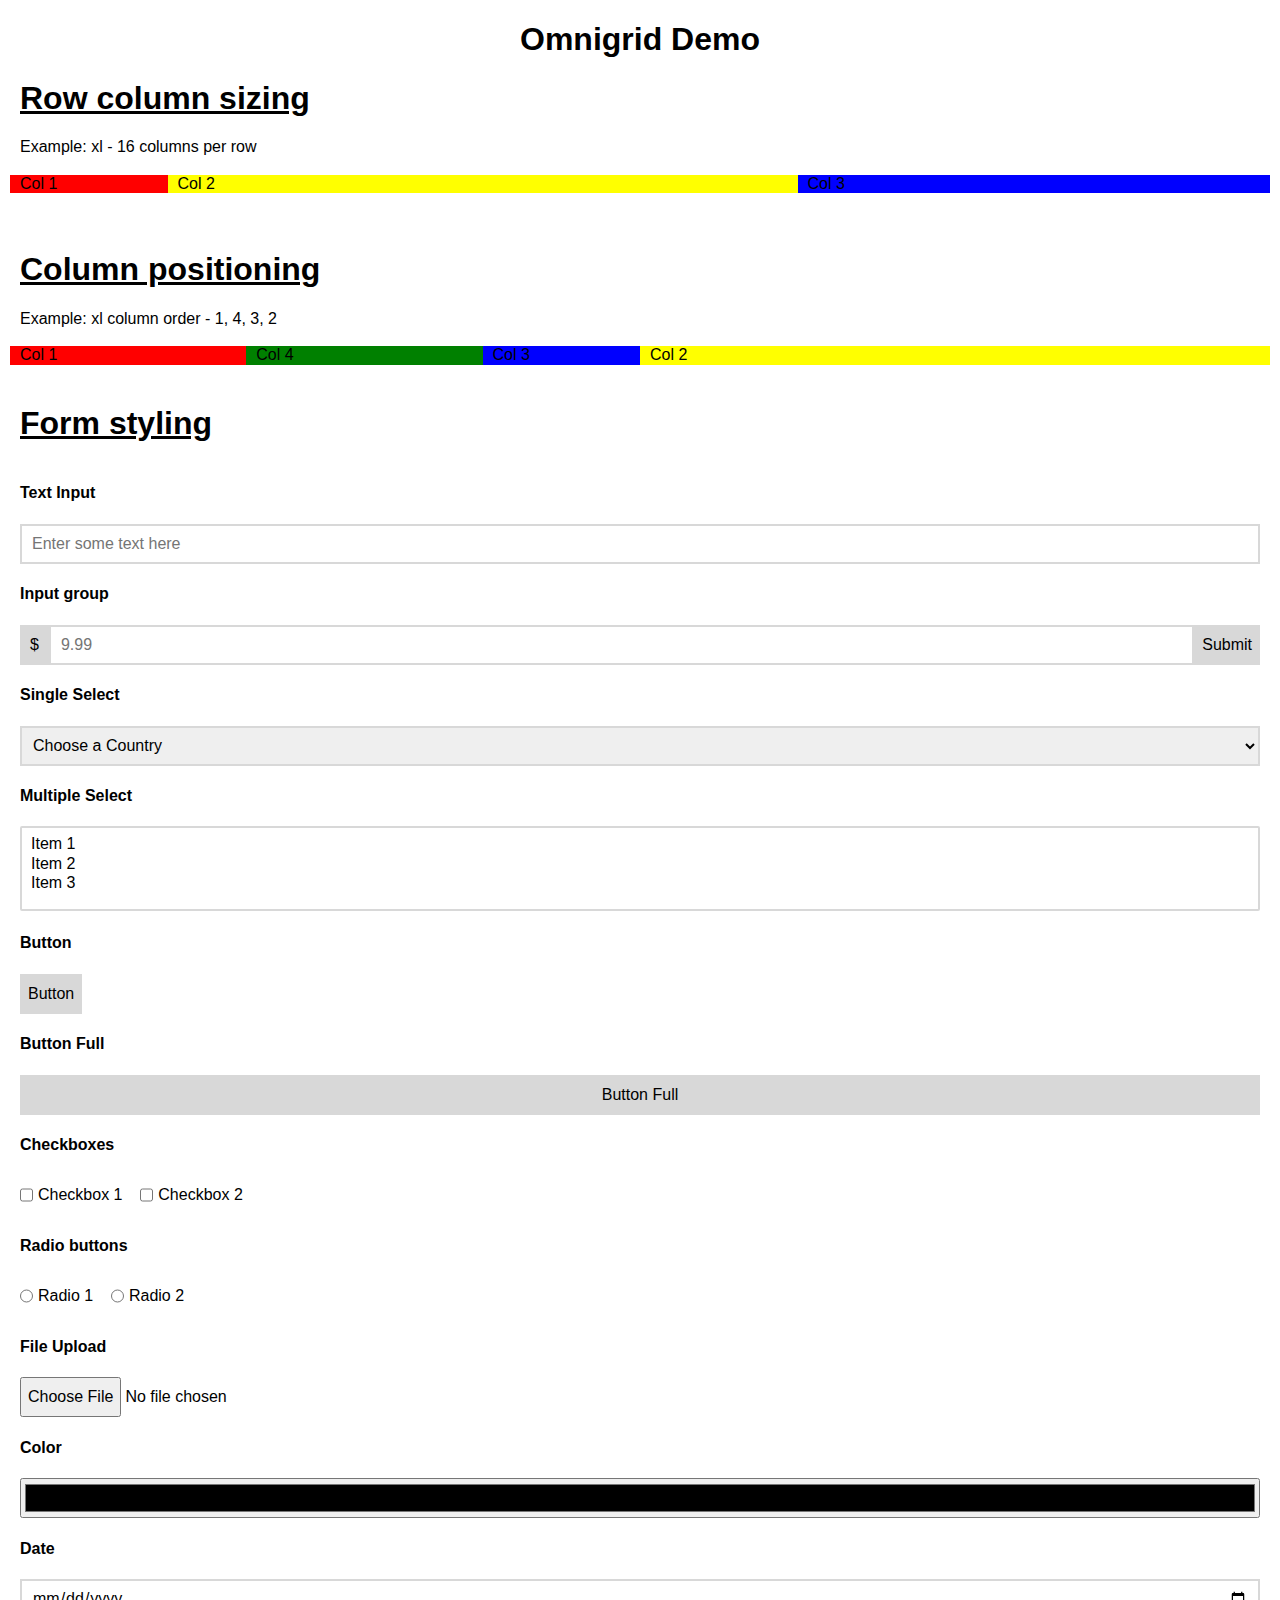
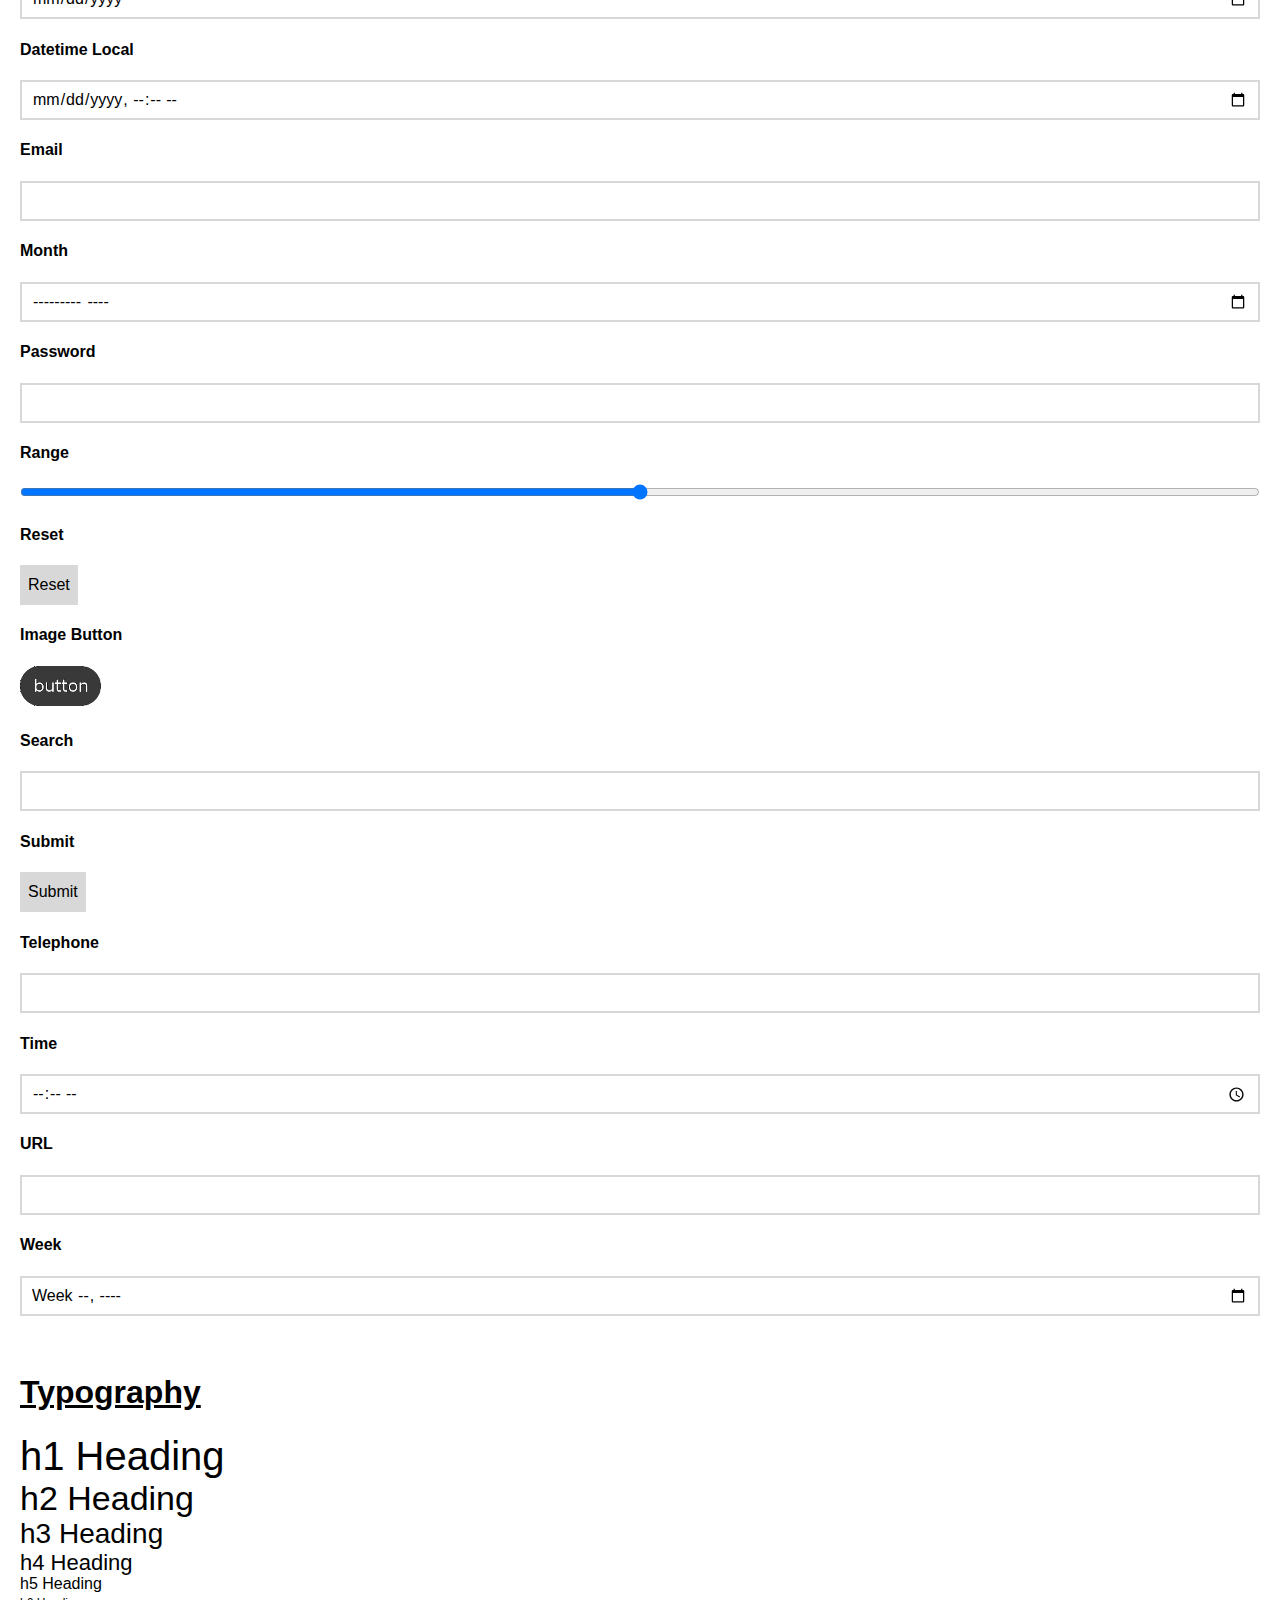
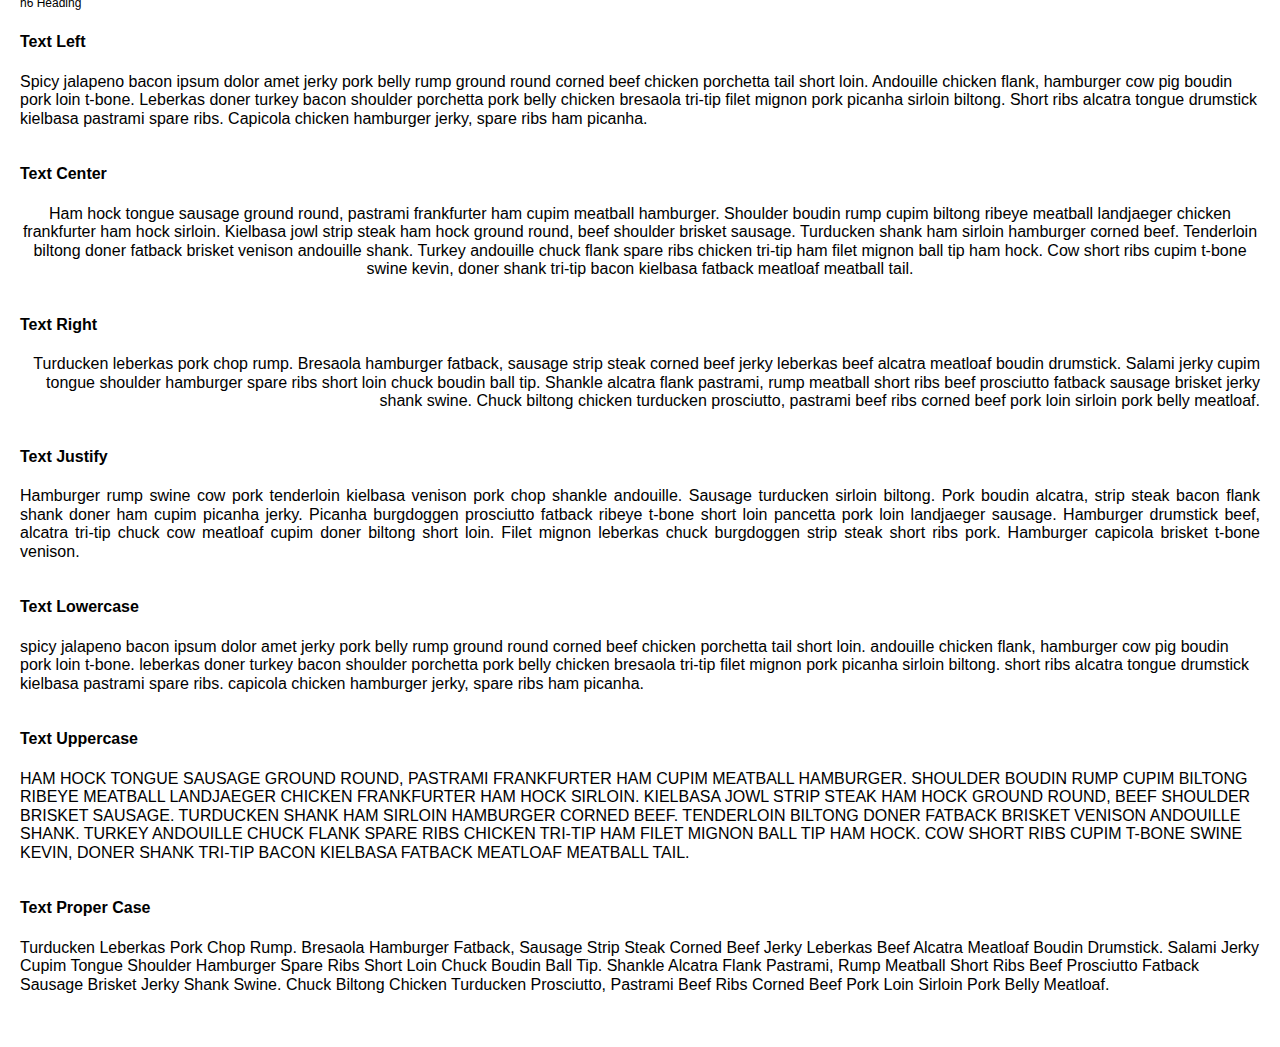
==== commit 9e483c29: "Reorganize and various updates" ====
--- a/demo/index.html
+++ b/demo/index.html
@@ -7,7 +7,7 @@
   </head>
   <body>
     <div class="grid">
-      <h1 style="text-align: center;">Omnigrid Demo</h1>
+      <h1 class="text-center">Omnigrid Demo</h1>
 
       <u><h1>Row column sizing</h1></u>
       <div class="sm-show-block">Example: sm - 4 columns per row</div>
@@ -92,14 +92,18 @@
           <button>Button</button>
         </div>
         <div class="col">
+          <h4>Button Full</h4>
+          <button class="button-full">Button Full</button>
+        </div>
+        <div class="col">
           <h4>Checkboxes</h4>
-          <label><input type="checkbox">Checkbox 1</label>&nbsp;&nbsp;&nbsp;
-          <label><input type="checkbox">Checkbox 2</label>
+          <label><input type="checkbox" class="field">Checkbox 1</label>&nbsp;&nbsp;&nbsp;
+          <label><input type="checkbox" class="field">Checkbox 2</label>
         </div>
         <div class="col">
           <h4>Radio buttons</h4>
-          <label><input name="radio" type="radio">Radio 1</label>&nbsp;&nbsp;&nbsp;
-          <label><input name="radio" type="radio">Radio 2</label>
+          <label><input name="radio" type="radio" class="field">Radio 1</label>&nbsp;&nbsp;&nbsp;
+          <label><input name="radio" type="radio" class="field">Radio 2</label>
         </div>
         <div class="col">
           <h4>File Upload</h4>
@@ -139,7 +143,7 @@
         </div>
         <div class="col">
           <h4>Image Button</h4>
-          <input type="image" src="demo/imgbtn.png" class="field">
+          <input type="image" src="imgbtn.png" class="field">
         </div>
         <div class="col">
           <h4>Search</h4>
@@ -167,6 +171,59 @@
         </div>
       </div>
       <br><br>
+
+      <u><h1>Typography</h1></u>
+
+      <div class="row">
+        <div class="col">
+          <span class="h1">h1 Heading</span>
+        </div>
+        <div class="col">
+          <span class="h2">h2 Heading</span>
+        </div>
+        <div class="col">
+          <span class="h3">h3 Heading</span>
+        </div>
+        <div class="col">
+          <span class="h4">h4 Heading</span>
+        </div>
+        <div class="col">
+          <span class="h5">h5 Heading</span>
+        </div>
+        <div class="col">
+          <span class="h6">h6 Heading</span>
+        </div>
+        <div class="col">
+          <h4>Text Left</h4>
+          <p class="text-left">Spicy jalapeno bacon ipsum dolor amet jerky pork belly rump ground round corned beef chicken porchetta tail short loin. Andouille chicken flank, hamburger cow pig boudin pork loin t-bone. Leberkas doner turkey bacon shoulder porchetta pork belly chicken bresaola tri-tip filet mignon pork picanha sirloin biltong. Short ribs alcatra tongue drumstick kielbasa pastrami spare ribs. Capicola chicken hamburger jerky, spare ribs ham picanha.</p>
+        </div>
+        <div class="col">
+          <h4>Text Center</h4>
+          <p class="text-center">Ham hock tongue sausage ground round, pastrami frankfurter ham cupim meatball hamburger. Shoulder boudin rump cupim biltong ribeye meatball landjaeger chicken frankfurter ham hock sirloin. Kielbasa jowl strip steak ham hock ground round, beef shoulder brisket sausage. Turducken shank ham sirloin hamburger corned beef. Tenderloin biltong doner fatback brisket venison andouille shank. Turkey andouille chuck flank spare ribs chicken tri-tip ham filet mignon ball tip ham hock. Cow short ribs cupim t-bone swine kevin, doner shank tri-tip bacon kielbasa fatback meatloaf meatball tail.</p>
+        </div>
+        <div class="col">
+          <h4>Text Right</h4>
+          <p class="text-right">Turducken leberkas pork chop rump. Bresaola hamburger fatback, sausage strip steak corned beef jerky leberkas beef alcatra meatloaf boudin drumstick. Salami jerky cupim tongue shoulder hamburger spare ribs short loin chuck boudin ball tip. Shankle alcatra flank pastrami, rump meatball short ribs beef prosciutto fatback sausage brisket jerky shank swine. Chuck biltong chicken turducken prosciutto, pastrami beef ribs corned beef pork loin sirloin pork belly meatloaf.</p>
+        </div>
+        <div class="col">
+          <h4>Text Justify</h4>
+          <p class="text-justify">Hamburger rump swine cow pork tenderloin kielbasa venison pork chop shankle andouille. Sausage turducken sirloin biltong. Pork boudin alcatra, strip steak bacon flank shank doner ham cupim picanha jerky. Picanha burgdoggen prosciutto fatback ribeye t-bone short loin pancetta pork loin landjaeger sausage. Hamburger drumstick beef, alcatra tri-tip chuck cow meatloaf cupim doner biltong short loin. Filet mignon leberkas chuck burgdoggen strip steak short ribs pork. Hamburger capicola brisket t-bone venison.</p>
+        </div>
+        <div class="col">
+          <h4>Text Lowercase</h4>
+          <p class="text-lowercase">Spicy jalapeno bacon ipsum dolor amet jerky pork belly rump ground round corned beef chicken porchetta tail short loin. Andouille chicken flank, hamburger cow pig boudin pork loin t-bone. Leberkas doner turkey bacon shoulder porchetta pork belly chicken bresaola tri-tip filet mignon pork picanha sirloin biltong. Short ribs alcatra tongue drumstick kielbasa pastrami spare ribs. Capicola chicken hamburger jerky, spare ribs ham picanha.</p>
+        </div>
+        <div class="col">
+          <h4>Text Uppercase</h4>
+          <p class="text-uppercase">Ham hock tongue sausage ground round, pastrami frankfurter ham cupim meatball hamburger. Shoulder boudin rump cupim biltong ribeye meatball landjaeger chicken frankfurter ham hock sirloin. Kielbasa jowl strip steak ham hock ground round, beef shoulder brisket sausage. Turducken shank ham sirloin hamburger corned beef. Tenderloin biltong doner fatback brisket venison andouille shank. Turkey andouille chuck flank spare ribs chicken tri-tip ham filet mignon ball tip ham hock. Cow short ribs cupim t-bone swine kevin, doner shank tri-tip bacon kielbasa fatback meatloaf meatball tail.</p>
+        </div>
+        <div class="col">
+          <h4>Text Proper Case</h4>
+          <p class="text-propercase">Turducken leberkas pork chop rump. Bresaola hamburger fatback, sausage strip steak corned beef jerky leberkas beef alcatra meatloaf boudin drumstick. Salami jerky cupim tongue shoulder hamburger spare ribs short loin chuck boudin ball tip. Shankle alcatra flank pastrami, rump meatball short ribs beef prosciutto fatback sausage brisket jerky shank swine. Chuck biltong chicken turducken prosciutto, pastrami beef ribs corned beef pork loin sirloin pork belly meatloaf.</p>
+        </div>
+      </div>
+      <br><br>
+
     </div>
   </body>
 </html>
--- a/omnigrid.css
+++ b/omnigrid.css
@@ -7,6 +7,7 @@
     State — styles that deal with client-side changes to components.
     Theme — purely visual styling (“look-and-feel”) for a component.
 */
+/* BASE */
 /*! normalize.css v6.0.0 | MIT License | github.com/necolas/normalize.css */
 /* Document
    ========================================================================== */
@@ -384,8 +385,44 @@
 }
 * {
   box-sizing: border-box;
-  font-family: Avant Garde, Avantgarde, Century Gothic, CenturyGothic, AppleGothic, sans-serif;
-  font-size: 16px;
+}
+.hide {
+  display: none !important;
+}
+.invisible {
+  visibility: hidden;
+}
+.show-block {
+  display: block !important;
+  visibility: visible;
+}
+.show-inline {
+  display: inline !important;
+  visibility: visible;
+}
+.show-inline-block {
+  display: inline-block !important;
+  visibility: visible;
+}
+@media print {
+  .print-hide {
+    display: none !important;
+  }
+  .print-invisible {
+    visibility: hidden;
+  }
+  .print-block {
+    display: block !important;
+    visibility: visible;
+  }
+  .print-inline {
+    display: inline !important;
+    visibility: visible;
+  }
+  .print-inline-block {
+    display: inline-block !important;
+    visibility: visible;
+  }
 }
 .clearfix {
   content: " ";
@@ -394,31 +431,23 @@
   height: 0;
   clear: both;
 }
-@media print {
-  .print-hide {
-    display: none !important;
-  }
-  .print-invisible {
-    visibility: hidden;
-  }
-  .print-block {
-    display: block !important;
-    visibility: visible;
-  }
-  .print-inline {
-    display: inline !important;
-    visibility: visible;
-  }
-  .print-inline-block {
-    display: inline-block !important;
-    visibility: visible;
-  }
-}
 .pos-left {
   float: left !important;
 }
 .pos-right {
   float: right !important;
+}
+.center-block {
+  display: block;
+  margin-left: auto;
+  margin-right: auto;
+}
+/* LAYOUT */
+.grid-base {
+  padding-left: 10px;
+  padding-right: 10px;
+  margin-left: auto;
+  margin-right: auto;
 }
 .grid {
   padding-left: 10px;
@@ -469,6 +498,8214 @@
   width: 100%;
 }
 @media (max-width: 479px) {
+  .generate-sm-device .row.sm-1 > .col.sm-1 {
+    width: 100%;
+  }
+  .generate-sm-device .row.sm-1 > .col.sm-pos-1 {
+    position: absolute;
+    left: 0%;
+  }
+  .generate-sm-device .row.sm-2 > .col.sm-1 {
+    width: 50%;
+  }
+  .generate-sm-device .row.sm-2 > .col.sm-2 {
+    width: 100%;
+  }
+  .generate-sm-device .row.sm-2 > .col.sm-pos-1 {
+    position: absolute;
+    left: 0%;
+  }
+  .generate-sm-device .row.sm-2 > .col.sm-pos-2 {
+    position: absolute;
+    left: 50%;
+  }
+  .generate-sm-device .row.sm-3 > .col.sm-1 {
+    width: 33.33333333%;
+  }
+  .generate-sm-device .row.sm-3 > .col.sm-2 {
+    width: 66.66666667%;
+  }
+  .generate-sm-device .row.sm-3 > .col.sm-3 {
+    width: 100%;
+  }
+  .generate-sm-device .row.sm-3 > .col.sm-pos-1 {
+    position: absolute;
+    left: 0%;
+  }
+  .generate-sm-device .row.sm-3 > .col.sm-pos-2 {
+    position: absolute;
+    left: 33.33333333%;
+  }
+  .generate-sm-device .row.sm-3 > .col.sm-pos-3 {
+    position: absolute;
+    left: 66.66666667%;
+  }
+  .generate-sm-device .row.sm-4 > .col.sm-1 {
+    width: 25%;
+  }
+  .generate-sm-device .row.sm-4 > .col.sm-2 {
+    width: 50%;
+  }
+  .generate-sm-device .row.sm-4 > .col.sm-3 {
+    width: 75%;
+  }
+  .generate-sm-device .row.sm-4 > .col.sm-4 {
+    width: 100%;
+  }
+  .generate-sm-device .row.sm-4 > .col.sm-pos-1 {
+    position: absolute;
+    left: 0%;
+  }
+  .generate-sm-device .row.sm-4 > .col.sm-pos-2 {
+    position: absolute;
+    left: 25%;
+  }
+  .generate-sm-device .row.sm-4 > .col.sm-pos-3 {
+    position: absolute;
+    left: 50%;
+  }
+  .generate-sm-device .row.sm-4 > .col.sm-pos-4 {
+    position: absolute;
+    left: 75%;
+  }
+  .generate-sm-device .row.sm-5 > .col.sm-1 {
+    width: 20%;
+  }
+  .generate-sm-device .row.sm-5 > .col.sm-2 {
+    width: 40%;
+  }
+  .generate-sm-device .row.sm-5 > .col.sm-3 {
+    width: 60%;
+  }
+  .generate-sm-device .row.sm-5 > .col.sm-4 {
+    width: 80%;
+  }
+  .generate-sm-device .row.sm-5 > .col.sm-5 {
+    width: 100%;
+  }
+  .generate-sm-device .row.sm-5 > .col.sm-pos-1 {
+    position: absolute;
+    left: 0%;
+  }
+  .generate-sm-device .row.sm-5 > .col.sm-pos-2 {
+    position: absolute;
+    left: 20%;
+  }
+  .generate-sm-device .row.sm-5 > .col.sm-pos-3 {
+    position: absolute;
+    left: 40%;
+  }
+  .generate-sm-device .row.sm-5 > .col.sm-pos-4 {
+    position: absolute;
+    left: 60%;
+  }
+  .generate-sm-device .row.sm-5 > .col.sm-pos-5 {
+    position: absolute;
+    left: 80%;
+  }
+  .generate-sm-device .row.sm-6 > .col.sm-1 {
+    width: 16.66666667%;
+  }
+  .generate-sm-device .row.sm-6 > .col.sm-2 {
+    width: 33.33333333%;
+  }
+  .generate-sm-device .row.sm-6 > .col.sm-3 {
+    width: 50%;
+  }
+  .generate-sm-device .row.sm-6 > .col.sm-4 {
+    width: 66.66666667%;
+  }
+  .generate-sm-device .row.sm-6 > .col.sm-5 {
+    width: 83.33333333%;
+  }
+  .generate-sm-device .row.sm-6 > .col.sm-6 {
+    width: 100%;
+  }
+  .generate-sm-device .row.sm-6 > .col.sm-pos-1 {
+    position: absolute;
+    left: 0%;
+  }
+  .generate-sm-device .row.sm-6 > .col.sm-pos-2 {
+    position: absolute;
+    left: 16.66666667%;
+  }
+  .generate-sm-device .row.sm-6 > .col.sm-pos-3 {
+    position: absolute;
+    left: 33.33333333%;
+  }
+  .generate-sm-device .row.sm-6 > .col.sm-pos-4 {
+    position: absolute;
+    left: 50%;
+  }
+  .generate-sm-device .row.sm-6 > .col.sm-pos-5 {
+    position: absolute;
+    left: 66.66666667%;
+  }
+  .generate-sm-device .row.sm-6 > .col.sm-pos-6 {
+    position: absolute;
+    left: 83.33333333%;
+  }
+  .generate-sm-device .row.sm-7 > .col.sm-1 {
+    width: 14.28571429%;
+  }
+  .generate-sm-device .row.sm-7 > .col.sm-2 {
+    width: 28.57142857%;
+  }
+  .generate-sm-device .row.sm-7 > .col.sm-3 {
+    width: 42.85714286%;
+  }
+  .generate-sm-device .row.sm-7 > .col.sm-4 {
+    width: 57.14285714%;
+  }
+  .generate-sm-device .row.sm-7 > .col.sm-5 {
+    width: 71.42857143%;
+  }
+  .generate-sm-device .row.sm-7 > .col.sm-6 {
+    width: 85.71428571%;
+  }
+  .generate-sm-device .row.sm-7 > .col.sm-7 {
+    width: 100%;
+  }
+  .generate-sm-device .row.sm-7 > .col.sm-pos-1 {
+    position: absolute;
+    left: 0%;
+  }
+  .generate-sm-device .row.sm-7 > .col.sm-pos-2 {
+    position: absolute;
+    left: 14.28571429%;
+  }
+  .generate-sm-device .row.sm-7 > .col.sm-pos-3 {
+    position: absolute;
+    left: 28.57142857%;
+  }
+  .generate-sm-device .row.sm-7 > .col.sm-pos-4 {
+    position: absolute;
+    left: 42.85714286%;
+  }
+  .generate-sm-device .row.sm-7 > .col.sm-pos-5 {
+    position: absolute;
+    left: 57.14285714%;
+  }
+  .generate-sm-device .row.sm-7 > .col.sm-pos-6 {
+    position: absolute;
+    left: 71.42857143%;
+  }
+  .generate-sm-device .row.sm-7 > .col.sm-pos-7 {
+    position: absolute;
+    left: 85.71428571%;
+  }
+  .generate-sm-device .row.sm-8 > .col.sm-1 {
+    width: 12.5%;
+  }
+  .generate-sm-device .row.sm-8 > .col.sm-2 {
+    width: 25%;
+  }
+  .generate-sm-device .row.sm-8 > .col.sm-3 {
+    width: 37.5%;
+  }
+  .generate-sm-device .row.sm-8 > .col.sm-4 {
+    width: 50%;
+  }
+  .generate-sm-device .row.sm-8 > .col.sm-5 {
+    width: 62.5%;
+  }
+  .generate-sm-device .row.sm-8 > .col.sm-6 {
+    width: 75%;
+  }
+  .generate-sm-device .row.sm-8 > .col.sm-7 {
+    width: 87.5%;
+  }
+  .generate-sm-device .row.sm-8 > .col.sm-8 {
+    width: 100%;
+  }
+  .generate-sm-device .row.sm-8 > .col.sm-pos-1 {
+    position: absolute;
+    left: 0%;
+  }
+  .generate-sm-device .row.sm-8 > .col.sm-pos-2 {
+    position: absolute;
+    left: 12.5%;
+  }
+  .generate-sm-device .row.sm-8 > .col.sm-pos-3 {
+    position: absolute;
+    left: 25%;
+  }
+  .generate-sm-device .row.sm-8 > .col.sm-pos-4 {
+    position: absolute;
+    left: 37.5%;
+  }
+  .generate-sm-device .row.sm-8 > .col.sm-pos-5 {
+    position: absolute;
+    left: 50%;
+  }
+  .generate-sm-device .row.sm-8 > .col.sm-pos-6 {
+    position: absolute;
+    left: 62.5%;
+  }
+  .generate-sm-device .row.sm-8 > .col.sm-pos-7 {
+    position: absolute;
+    left: 75%;
+  }
+  .generate-sm-device .row.sm-8 > .col.sm-pos-8 {
+    position: absolute;
+    left: 87.5%;
+  }
+  .generate-sm-device .row.sm-9 > .col.sm-1 {
+    width: 11.11111111%;
+  }
+  .generate-sm-device .row.sm-9 > .col.sm-2 {
+    width: 22.22222222%;
+  }
+  .generate-sm-device .row.sm-9 > .col.sm-3 {
+    width: 33.33333333%;
+  }
+  .generate-sm-device .row.sm-9 > .col.sm-4 {
+    width: 44.44444444%;
+  }
+  .generate-sm-device .row.sm-9 > .col.sm-5 {
+    width: 55.55555556%;
+  }
+  .generate-sm-device .row.sm-9 > .col.sm-6 {
+    width: 66.66666667%;
+  }
+  .generate-sm-device .row.sm-9 > .col.sm-7 {
+    width: 77.77777778%;
+  }
+  .generate-sm-device .row.sm-9 > .col.sm-8 {
+    width: 88.88888889%;
+  }
+  .generate-sm-device .row.sm-9 > .col.sm-9 {
+    width: 100%;
+  }
+  .generate-sm-device .row.sm-9 > .col.sm-pos-1 {
+    position: absolute;
+    left: 0%;
+  }
+  .generate-sm-device .row.sm-9 > .col.sm-pos-2 {
+    position: absolute;
+    left: 11.11111111%;
+  }
+  .generate-sm-device .row.sm-9 > .col.sm-pos-3 {
+    position: absolute;
+    left: 22.22222222%;
+  }
+  .generate-sm-device .row.sm-9 > .col.sm-pos-4 {
+    position: absolute;
+    left: 33.33333333%;
+  }
+  .generate-sm-device .row.sm-9 > .col.sm-pos-5 {
+    position: absolute;
+    left: 44.44444444%;
+  }
+  .generate-sm-device .row.sm-9 > .col.sm-pos-6 {
+    position: absolute;
+    left: 55.55555556%;
+  }
+  .generate-sm-device .row.sm-9 > .col.sm-pos-7 {
+    position: absolute;
+    left: 66.66666667%;
+  }
+  .generate-sm-device .row.sm-9 > .col.sm-pos-8 {
+    position: absolute;
+    left: 77.77777778%;
+  }
+  .generate-sm-device .row.sm-9 > .col.sm-pos-9 {
+    position: absolute;
+    left: 88.88888889%;
+  }
+  .generate-sm-device .row.sm-10 > .col.sm-1 {
+    width: 10%;
+  }
+  .generate-sm-device .row.sm-10 > .col.sm-2 {
+    width: 20%;
+  }
+  .generate-sm-device .row.sm-10 > .col.sm-3 {
+    width: 30%;
+  }
+  .generate-sm-device .row.sm-10 > .col.sm-4 {
+    width: 40%;
+  }
+  .generate-sm-device .row.sm-10 > .col.sm-5 {
+    width: 50%;
+  }
+  .generate-sm-device .row.sm-10 > .col.sm-6 {
+    width: 60%;
+  }
+  .generate-sm-device .row.sm-10 > .col.sm-7 {
+    width: 70%;
+  }
+  .generate-sm-device .row.sm-10 > .col.sm-8 {
+    width: 80%;
+  }
+  .generate-sm-device .row.sm-10 > .col.sm-9 {
+    width: 90%;
+  }
+  .generate-sm-device .row.sm-10 > .col.sm-10 {
+    width: 100%;
+  }
+  .generate-sm-device .row.sm-10 > .col.sm-pos-1 {
+    position: absolute;
+    left: 0%;
+  }
+  .generate-sm-device .row.sm-10 > .col.sm-pos-2 {
+    position: absolute;
+    left: 10%;
+  }
+  .generate-sm-device .row.sm-10 > .col.sm-pos-3 {
+    position: absolute;
+    left: 20%;
+  }
+  .generate-sm-device .row.sm-10 > .col.sm-pos-4 {
+    position: absolute;
+    left: 30%;
+  }
+  .generate-sm-device .row.sm-10 > .col.sm-pos-5 {
+    position: absolute;
+    left: 40%;
+  }
+  .generate-sm-device .row.sm-10 > .col.sm-pos-6 {
+    position: absolute;
+    left: 50%;
+  }
+  .generate-sm-device .row.sm-10 > .col.sm-pos-7 {
+    position: absolute;
+    left: 60%;
+  }
+  .generate-sm-device .row.sm-10 > .col.sm-pos-8 {
+    position: absolute;
+    left: 70%;
+  }
+  .generate-sm-device .row.sm-10 > .col.sm-pos-9 {
+    position: absolute;
+    left: 80%;
+  }
+  .generate-sm-device .row.sm-10 > .col.sm-pos-10 {
+    position: absolute;
+    left: 90%;
+  }
+  .generate-sm-device .row.sm-11 > .col.sm-1 {
+    width: 9.09090909%;
+  }
+  .generate-sm-device .row.sm-11 > .col.sm-2 {
+    width: 18.18181818%;
+  }
+  .generate-sm-device .row.sm-11 > .col.sm-3 {
+    width: 27.27272727%;
+  }
+  .generate-sm-device .row.sm-11 > .col.sm-4 {
+    width: 36.36363636%;
+  }
+  .generate-sm-device .row.sm-11 > .col.sm-5 {
+    width: 45.45454545%;
+  }
+  .generate-sm-device .row.sm-11 > .col.sm-6 {
+    width: 54.54545455%;
+  }
+  .generate-sm-device .row.sm-11 > .col.sm-7 {
+    width: 63.63636364%;
+  }
+  .generate-sm-device .row.sm-11 > .col.sm-8 {
+    width: 72.72727273%;
+  }
+  .generate-sm-device .row.sm-11 > .col.sm-9 {
+    width: 81.81818182%;
+  }
+  .generate-sm-device .row.sm-11 > .col.sm-10 {
+    width: 90.90909091%;
+  }
+  .generate-sm-device .row.sm-11 > .col.sm-11 {
+    width: 100%;
+  }
+  .generate-sm-device .row.sm-11 > .col.sm-pos-1 {
+    position: absolute;
+    left: 0%;
+  }
+  .generate-sm-device .row.sm-11 > .col.sm-pos-2 {
+    position: absolute;
+    left: 9.09090909%;
+  }
+  .generate-sm-device .row.sm-11 > .col.sm-pos-3 {
+    position: absolute;
+    left: 18.18181818%;
+  }
+  .generate-sm-device .row.sm-11 > .col.sm-pos-4 {
+    position: absolute;
+    left: 27.27272727%;
+  }
+  .generate-sm-device .row.sm-11 > .col.sm-pos-5 {
+    position: absolute;
+    left: 36.36363636%;
+  }
+  .generate-sm-device .row.sm-11 > .col.sm-pos-6 {
+    position: absolute;
+    left: 45.45454545%;
+  }
+  .generate-sm-device .row.sm-11 > .col.sm-pos-7 {
+    position: absolute;
+    left: 54.54545455%;
+  }
+  .generate-sm-device .row.sm-11 > .col.sm-pos-8 {
+    position: absolute;
+    left: 63.63636364%;
+  }
+  .generate-sm-device .row.sm-11 > .col.sm-pos-9 {
+    position: absolute;
+    left: 72.72727273%;
+  }
+  .generate-sm-device .row.sm-11 > .col.sm-pos-10 {
+    position: absolute;
+    left: 81.81818182%;
+  }
+  .generate-sm-device .row.sm-11 > .col.sm-pos-11 {
+    position: absolute;
+    left: 90.90909091%;
+  }
+  .generate-sm-device .row.sm-12 > .col.sm-1 {
+    width: 8.33333333%;
+  }
+  .generate-sm-device .row.sm-12 > .col.sm-2 {
+    width: 16.66666667%;
+  }
+  .generate-sm-device .row.sm-12 > .col.sm-3 {
+    width: 25%;
+  }
+  .generate-sm-device .row.sm-12 > .col.sm-4 {
+    width: 33.33333333%;
+  }
+  .generate-sm-device .row.sm-12 > .col.sm-5 {
+    width: 41.66666667%;
+  }
+  .generate-sm-device .row.sm-12 > .col.sm-6 {
+    width: 50%;
+  }
+  .generate-sm-device .row.sm-12 > .col.sm-7 {
+    width: 58.33333333%;
+  }
+  .generate-sm-device .row.sm-12 > .col.sm-8 {
+    width: 66.66666667%;
+  }
+  .generate-sm-device .row.sm-12 > .col.sm-9 {
+    width: 75%;
+  }
+  .generate-sm-device .row.sm-12 > .col.sm-10 {
+    width: 83.33333333%;
+  }
+  .generate-sm-device .row.sm-12 > .col.sm-11 {
+    width: 91.66666667%;
+  }
+  .generate-sm-device .row.sm-12 > .col.sm-12 {
+    width: 100%;
+  }
+  .generate-sm-device .row.sm-12 > .col.sm-pos-1 {
+    position: absolute;
+    left: 0%;
+  }
+  .generate-sm-device .row.sm-12 > .col.sm-pos-2 {
+    position: absolute;
+    left: 8.33333333%;
+  }
+  .generate-sm-device .row.sm-12 > .col.sm-pos-3 {
+    position: absolute;
+    left: 16.66666667%;
+  }
+  .generate-sm-device .row.sm-12 > .col.sm-pos-4 {
+    position: absolute;
+    left: 25%;
+  }
+  .generate-sm-device .row.sm-12 > .col.sm-pos-5 {
+    position: absolute;
+    left: 33.33333333%;
+  }
+  .generate-sm-device .row.sm-12 > .col.sm-pos-6 {
+    position: absolute;
+    left: 41.66666667%;
+  }
+  .generate-sm-device .row.sm-12 > .col.sm-pos-7 {
+    position: absolute;
+    left: 50%;
+  }
+  .generate-sm-device .row.sm-12 > .col.sm-pos-8 {
+    position: absolute;
+    left: 58.33333333%;
+  }
+  .generate-sm-device .row.sm-12 > .col.sm-pos-9 {
+    position: absolute;
+    left: 66.66666667%;
+  }
+  .generate-sm-device .row.sm-12 > .col.sm-pos-10 {
+    position: absolute;
+    left: 75%;
+  }
+  .generate-sm-device .row.sm-12 > .col.sm-pos-11 {
+    position: absolute;
+    left: 83.33333333%;
+  }
+  .generate-sm-device .row.sm-12 > .col.sm-pos-12 {
+    position: absolute;
+    left: 91.66666667%;
+  }
+  .generate-sm-device .row.sm-13 > .col.sm-1 {
+    width: 7.69230769%;
+  }
+  .generate-sm-device .row.sm-13 > .col.sm-2 {
+    width: 15.38461538%;
+  }
+  .generate-sm-device .row.sm-13 > .col.sm-3 {
+    width: 23.07692308%;
+  }
+  .generate-sm-device .row.sm-13 > .col.sm-4 {
+    width: 30.76923077%;
+  }
+  .generate-sm-device .row.sm-13 > .col.sm-5 {
+    width: 38.46153846%;
+  }
+  .generate-sm-device .row.sm-13 > .col.sm-6 {
+    width: 46.15384615%;
+  }
+  .generate-sm-device .row.sm-13 > .col.sm-7 {
+    width: 53.84615385%;
+  }
+  .generate-sm-device .row.sm-13 > .col.sm-8 {
+    width: 61.53846154%;
+  }
+  .generate-sm-device .row.sm-13 > .col.sm-9 {
+    width: 69.23076923%;
+  }
+  .generate-sm-device .row.sm-13 > .col.sm-10 {
+    width: 76.92307692%;
+  }
+  .generate-sm-device .row.sm-13 > .col.sm-11 {
+    width: 84.61538462%;
+  }
+  .generate-sm-device .row.sm-13 > .col.sm-12 {
+    width: 92.30769231%;
+  }
+  .generate-sm-device .row.sm-13 > .col.sm-13 {
+    width: 100%;
+  }
+  .generate-sm-device .row.sm-13 > .col.sm-pos-1 {
+    position: absolute;
+    left: 0%;
+  }
+  .generate-sm-device .row.sm-13 > .col.sm-pos-2 {
+    position: absolute;
+    left: 7.69230769%;
+  }
+  .generate-sm-device .row.sm-13 > .col.sm-pos-3 {
+    position: absolute;
+    left: 15.38461538%;
+  }
+  .generate-sm-device .row.sm-13 > .col.sm-pos-4 {
+    position: absolute;
+    left: 23.07692308%;
+  }
+  .generate-sm-device .row.sm-13 > .col.sm-pos-5 {
+    position: absolute;
+    left: 30.76923077%;
+  }
+  .generate-sm-device .row.sm-13 > .col.sm-pos-6 {
+    position: absolute;
+    left: 38.46153846%;
+  }
+  .generate-sm-device .row.sm-13 > .col.sm-pos-7 {
+    position: absolute;
+    left: 46.15384615%;
+  }
+  .generate-sm-device .row.sm-13 > .col.sm-pos-8 {
+    position: absolute;
+    left: 53.84615385%;
+  }
+  .generate-sm-device .row.sm-13 > .col.sm-pos-9 {
+    position: absolute;
+    left: 61.53846154%;
+  }
+  .generate-sm-device .row.sm-13 > .col.sm-pos-10 {
+    position: absolute;
+    left: 69.23076923%;
+  }
+  .generate-sm-device .row.sm-13 > .col.sm-pos-11 {
+    position: absolute;
+    left: 76.92307692%;
+  }
+  .generate-sm-device .row.sm-13 > .col.sm-pos-12 {
+    position: absolute;
+    left: 84.61538462%;
+  }
+  .generate-sm-device .row.sm-13 > .col.sm-pos-13 {
+    position: absolute;
+    left: 92.30769231%;
+  }
+  .generate-sm-device .row.sm-14 > .col.sm-1 {
+    width: 7.14285714%;
+  }
+  .generate-sm-device .row.sm-14 > .col.sm-2 {
+    width: 14.28571429%;
+  }
+  .generate-sm-device .row.sm-14 > .col.sm-3 {
+    width: 21.42857143%;
+  }
+  .generate-sm-device .row.sm-14 > .col.sm-4 {
+    width: 28.57142857%;
+  }
+  .generate-sm-device .row.sm-14 > .col.sm-5 {
+    width: 35.71428571%;
+  }
+  .generate-sm-device .row.sm-14 > .col.sm-6 {
+    width: 42.85714286%;
+  }
+  .generate-sm-device .row.sm-14 > .col.sm-7 {
+    width: 50%;
+  }
+  .generate-sm-device .row.sm-14 > .col.sm-8 {
+    width: 57.14285714%;
+  }
+  .generate-sm-device .row.sm-14 > .col.sm-9 {
+    width: 64.28571429%;
+  }
+  .generate-sm-device .row.sm-14 > .col.sm-10 {
+    width: 71.42857143%;
+  }
+  .generate-sm-device .row.sm-14 > .col.sm-11 {
+    width: 78.57142857%;
+  }
+  .generate-sm-device .row.sm-14 > .col.sm-12 {
+    width: 85.71428571%;
+  }
+  .generate-sm-device .row.sm-14 > .col.sm-13 {
+    width: 92.85714286%;
+  }
+  .generate-sm-device .row.sm-14 > .col.sm-14 {
+    width: 100%;
+  }
+  .generate-sm-device .row.sm-14 > .col.sm-pos-1 {
+    position: absolute;
+    left: 0%;
+  }
+  .generate-sm-device .row.sm-14 > .col.sm-pos-2 {
+    position: absolute;
+    left: 7.14285714%;
+  }
+  .generate-sm-device .row.sm-14 > .col.sm-pos-3 {
+    position: absolute;
+    left: 14.28571429%;
+  }
+  .generate-sm-device .row.sm-14 > .col.sm-pos-4 {
+    position: absolute;
+    left: 21.42857143%;
+  }
+  .generate-sm-device .row.sm-14 > .col.sm-pos-5 {
+    position: absolute;
+    left: 28.57142857%;
+  }
+  .generate-sm-device .row.sm-14 > .col.sm-pos-6 {
+    position: absolute;
+    left: 35.71428571%;
+  }
+  .generate-sm-device .row.sm-14 > .col.sm-pos-7 {
+    position: absolute;
+    left: 42.85714286%;
+  }
+  .generate-sm-device .row.sm-14 > .col.sm-pos-8 {
+    position: absolute;
+    left: 50%;
+  }
+  .generate-sm-device .row.sm-14 > .col.sm-pos-9 {
+    position: absolute;
+    left: 57.14285714%;
+  }
+  .generate-sm-device .row.sm-14 > .col.sm-pos-10 {
+    position: absolute;
+    left: 64.28571429%;
+  }
+  .generate-sm-device .row.sm-14 > .col.sm-pos-11 {
+    position: absolute;
+    left: 71.42857143%;
+  }
+  .generate-sm-device .row.sm-14 > .col.sm-pos-12 {
+    position: absolute;
+    left: 78.57142857%;
+  }
+  .generate-sm-device .row.sm-14 > .col.sm-pos-13 {
+    position: absolute;
+    left: 85.71428571%;
+  }
+  .generate-sm-device .row.sm-14 > .col.sm-pos-14 {
+    position: absolute;
+    left: 92.85714286%;
+  }
+  .generate-sm-device .row.sm-15 > .col.sm-1 {
+    width: 6.66666667%;
+  }
+  .generate-sm-device .row.sm-15 > .col.sm-2 {
+    width: 13.33333333%;
+  }
+  .generate-sm-device .row.sm-15 > .col.sm-3 {
+    width: 20%;
+  }
+  .generate-sm-device .row.sm-15 > .col.sm-4 {
+    width: 26.66666667%;
+  }
+  .generate-sm-device .row.sm-15 > .col.sm-5 {
+    width: 33.33333333%;
+  }
+  .generate-sm-device .row.sm-15 > .col.sm-6 {
+    width: 40%;
+  }
+  .generate-sm-device .row.sm-15 > .col.sm-7 {
+    width: 46.66666667%;
+  }
+  .generate-sm-device .row.sm-15 > .col.sm-8 {
+    width: 53.33333333%;
+  }
+  .generate-sm-device .row.sm-15 > .col.sm-9 {
+    width: 60%;
+  }
+  .generate-sm-device .row.sm-15 > .col.sm-10 {
+    width: 66.66666667%;
+  }
+  .generate-sm-device .row.sm-15 > .col.sm-11 {
+    width: 73.33333333%;
+  }
+  .generate-sm-device .row.sm-15 > .col.sm-12 {
+    width: 80%;
+  }
+  .generate-sm-device .row.sm-15 > .col.sm-13 {
+    width: 86.66666667%;
+  }
+  .generate-sm-device .row.sm-15 > .col.sm-14 {
+    width: 93.33333333%;
+  }
+  .generate-sm-device .row.sm-15 > .col.sm-15 {
+    width: 100%;
+  }
+  .generate-sm-device .row.sm-15 > .col.sm-pos-1 {
+    position: absolute;
+    left: 0%;
+  }
+  .generate-sm-device .row.sm-15 > .col.sm-pos-2 {
+    position: absolute;
+    left: 6.66666667%;
+  }
+  .generate-sm-device .row.sm-15 > .col.sm-pos-3 {
+    position: absolute;
+    left: 13.33333333%;
+  }
+  .generate-sm-device .row.sm-15 > .col.sm-pos-4 {
+    position: absolute;
+    left: 20%;
+  }
+  .generate-sm-device .row.sm-15 > .col.sm-pos-5 {
+    position: absolute;
+    left: 26.66666667%;
+  }
+  .generate-sm-device .row.sm-15 > .col.sm-pos-6 {
+    position: absolute;
+    left: 33.33333333%;
+  }
+  .generate-sm-device .row.sm-15 > .col.sm-pos-7 {
+    position: absolute;
+    left: 40%;
+  }
+  .generate-sm-device .row.sm-15 > .col.sm-pos-8 {
+    position: absolute;
+    left: 46.66666667%;
+  }
+  .generate-sm-device .row.sm-15 > .col.sm-pos-9 {
+    position: absolute;
+    left: 53.33333333%;
+  }
+  .generate-sm-device .row.sm-15 > .col.sm-pos-10 {
+    position: absolute;
+    left: 60%;
+  }
+  .generate-sm-device .row.sm-15 > .col.sm-pos-11 {
+    position: absolute;
+    left: 66.66666667%;
+  }
+  .generate-sm-device .row.sm-15 > .col.sm-pos-12 {
+    position: absolute;
+    left: 73.33333333%;
+  }
+  .generate-sm-device .row.sm-15 > .col.sm-pos-13 {
+    position: absolute;
+    left: 80%;
+  }
+  .generate-sm-device .row.sm-15 > .col.sm-pos-14 {
+    position: absolute;
+    left: 86.66666667%;
+  }
+  .generate-sm-device .row.sm-15 > .col.sm-pos-15 {
+    position: absolute;
+    left: 93.33333333%;
+  }
+  .generate-sm-device .row.sm-16 > .col.sm-1 {
+    width: 6.25%;
+  }
+  .generate-sm-device .row.sm-16 > .col.sm-2 {
+    width: 12.5%;
+  }
+  .generate-sm-device .row.sm-16 > .col.sm-3 {
+    width: 18.75%;
+  }
+  .generate-sm-device .row.sm-16 > .col.sm-4 {
+    width: 25%;
+  }
+  .generate-sm-device .row.sm-16 > .col.sm-5 {
+    width: 31.25%;
+  }
+  .generate-sm-device .row.sm-16 > .col.sm-6 {
+    width: 37.5%;
+  }
+  .generate-sm-device .row.sm-16 > .col.sm-7 {
+    width: 43.75%;
+  }
+  .generate-sm-device .row.sm-16 > .col.sm-8 {
+    width: 50%;
+  }
+  .generate-sm-device .row.sm-16 > .col.sm-9 {
+    width: 56.25%;
+  }
+  .generate-sm-device .row.sm-16 > .col.sm-10 {
+    width: 62.5%;
+  }
+  .generate-sm-device .row.sm-16 > .col.sm-11 {
+    width: 68.75%;
+  }
+  .generate-sm-device .row.sm-16 > .col.sm-12 {
+    width: 75%;
+  }
+  .generate-sm-device .row.sm-16 > .col.sm-13 {
+    width: 81.25%;
+  }
+  .generate-sm-device .row.sm-16 > .col.sm-14 {
+    width: 87.5%;
+  }
+  .generate-sm-device .row.sm-16 > .col.sm-15 {
+    width: 93.75%;
+  }
+  .generate-sm-device .row.sm-16 > .col.sm-16 {
+    width: 100%;
+  }
+  .generate-sm-device .row.sm-16 > .col.sm-pos-1 {
+    position: absolute;
+    left: 0%;
+  }
+  .generate-sm-device .row.sm-16 > .col.sm-pos-2 {
+    position: absolute;
+    left: 6.25%;
+  }
+  .generate-sm-device .row.sm-16 > .col.sm-pos-3 {
+    position: absolute;
+    left: 12.5%;
+  }
+  .generate-sm-device .row.sm-16 > .col.sm-pos-4 {
+    position: absolute;
+    left: 18.75%;
+  }
+  .generate-sm-device .row.sm-16 > .col.sm-pos-5 {
+    position: absolute;
+    left: 25%;
+  }
+  .generate-sm-device .row.sm-16 > .col.sm-pos-6 {
+    position: absolute;
+    left: 31.25%;
+  }
+  .generate-sm-device .row.sm-16 > .col.sm-pos-7 {
+    position: absolute;
+    left: 37.5%;
+  }
+  .generate-sm-device .row.sm-16 > .col.sm-pos-8 {
+    position: absolute;
+    left: 43.75%;
+  }
+  .generate-sm-device .row.sm-16 > .col.sm-pos-9 {
+    position: absolute;
+    left: 50%;
+  }
+  .generate-sm-device .row.sm-16 > .col.sm-pos-10 {
+    position: absolute;
+    left: 56.25%;
+  }
+  .generate-sm-device .row.sm-16 > .col.sm-pos-11 {
+    position: absolute;
+    left: 62.5%;
+  }
+  .generate-sm-device .row.sm-16 > .col.sm-pos-12 {
+    position: absolute;
+    left: 68.75%;
+  }
+  .generate-sm-device .row.sm-16 > .col.sm-pos-13 {
+    position: absolute;
+    left: 75%;
+  }
+  .generate-sm-device .row.sm-16 > .col.sm-pos-14 {
+    position: absolute;
+    left: 81.25%;
+  }
+  .generate-sm-device .row.sm-16 > .col.sm-pos-15 {
+    position: absolute;
+    left: 87.5%;
+  }
+  .generate-sm-device .row.sm-16 > .col.sm-pos-16 {
+    position: absolute;
+    left: 93.75%;
+  }
+  .generate-sm-device .sm-show-block {
+    display: block !important;
+    visibility: visible;
+  }
+  .generate-sm-device .sm-show-inline {
+    display: inline !important;
+    visibility: visible;
+  }
+  .generate-sm-device .sm-show-inline-block {
+    display: inline-block !important;
+    visibility: visible;
+  }
+  .generate-sm-device .md-show-block {
+    display: none !important;
+  }
+  .generate-sm-device .md-show-inline {
+    display: none !important;
+  }
+  .generate-sm-device .md-show-inline-block {
+    display: none !important;
+  }
+  .generate-sm-device .md-show-block-iv {
+    visibility: hidden;
+  }
+  .generate-sm-device .md-show-inline-iv {
+    visibility: hidden;
+  }
+  .generate-sm-device .md-show-inline-block-iv {
+    visibility: hidden;
+  }
+  .generate-sm-device .lg-show-block {
+    display: none !important;
+  }
+  .generate-sm-device .lg-show-inline {
+    display: none !important;
+  }
+  .generate-sm-device .lg-show-inline-block {
+    display: none !important;
+  }
+  .generate-sm-device .lg-show-block-iv {
+    visibility: hidden;
+  }
+  .generate-sm-device .lg-show-inline-iv {
+    visibility: hidden;
+  }
+  .generate-sm-device .lg-show-inline-block-iv {
+    visibility: hidden;
+  }
+  .generate-sm-device .xl-show-block {
+    display: none !important;
+  }
+  .generate-sm-device .xl-show-inline {
+    display: none !important;
+  }
+  .generate-sm-device .xl-show-inline-block {
+    display: none !important;
+  }
+  .generate-sm-device .xl-show-block-iv {
+    visibility: hidden;
+  }
+  .generate-sm-device .xl-show-inline-iv {
+    visibility: hidden;
+  }
+  .generate-sm-device .xl-show-inline-block-iv {
+    visibility: hidden;
+  }
+  .generate-sm-device .sm-hide {
+    display: none !important;
+  }
+  .generate-sm-device .sm-invisible {
+    visibility: hidden;
+  }
+}
+@media (min-width: 480px) and (max-width: 799px) {
+  .generate-md-device .row.md-1 > .col.md-1 {
+    width: 100%;
+  }
+  .generate-md-device .row.md-1 > .col.md-pos-1 {
+    position: absolute;
+    left: 0%;
+  }
+  .generate-md-device .row.md-2 > .col.md-1 {
+    width: 50%;
+  }
+  .generate-md-device .row.md-2 > .col.md-2 {
+    width: 100%;
+  }
+  .generate-md-device .row.md-2 > .col.md-pos-1 {
+    position: absolute;
+    left: 0%;
+  }
+  .generate-md-device .row.md-2 > .col.md-pos-2 {
+    position: absolute;
+    left: 50%;
+  }
+  .generate-md-device .row.md-3 > .col.md-1 {
+    width: 33.33333333%;
+  }
+  .generate-md-device .row.md-3 > .col.md-2 {
+    width: 66.66666667%;
+  }
+  .generate-md-device .row.md-3 > .col.md-3 {
+    width: 100%;
+  }
+  .generate-md-device .row.md-3 > .col.md-pos-1 {
+    position: absolute;
+    left: 0%;
+  }
+  .generate-md-device .row.md-3 > .col.md-pos-2 {
+    position: absolute;
+    left: 33.33333333%;
+  }
+  .generate-md-device .row.md-3 > .col.md-pos-3 {
+    position: absolute;
+    left: 66.66666667%;
+  }
+  .generate-md-device .row.md-4 > .col.md-1 {
+    width: 25%;
+  }
+  .generate-md-device .row.md-4 > .col.md-2 {
+    width: 50%;
+  }
+  .generate-md-device .row.md-4 > .col.md-3 {
+    width: 75%;
+  }
+  .generate-md-device .row.md-4 > .col.md-4 {
+    width: 100%;
+  }
+  .generate-md-device .row.md-4 > .col.md-pos-1 {
+    position: absolute;
+    left: 0%;
+  }
+  .generate-md-device .row.md-4 > .col.md-pos-2 {
+    position: absolute;
+    left: 25%;
+  }
+  .generate-md-device .row.md-4 > .col.md-pos-3 {
+    position: absolute;
+    left: 50%;
+  }
+  .generate-md-device .row.md-4 > .col.md-pos-4 {
+    position: absolute;
+    left: 75%;
+  }
+  .generate-md-device .row.md-5 > .col.md-1 {
+    width: 20%;
+  }
+  .generate-md-device .row.md-5 > .col.md-2 {
+    width: 40%;
+  }
+  .generate-md-device .row.md-5 > .col.md-3 {
+    width: 60%;
+  }
+  .generate-md-device .row.md-5 > .col.md-4 {
+    width: 80%;
+  }
+  .generate-md-device .row.md-5 > .col.md-5 {
+    width: 100%;
+  }
+  .generate-md-device .row.md-5 > .col.md-pos-1 {
+    position: absolute;
+    left: 0%;
+  }
+  .generate-md-device .row.md-5 > .col.md-pos-2 {
+    position: absolute;
+    left: 20%;
+  }
+  .generate-md-device .row.md-5 > .col.md-pos-3 {
+    position: absolute;
+    left: 40%;
+  }
+  .generate-md-device .row.md-5 > .col.md-pos-4 {
+    position: absolute;
+    left: 60%;
+  }
+  .generate-md-device .row.md-5 > .col.md-pos-5 {
+    position: absolute;
+    left: 80%;
+  }
+  .generate-md-device .row.md-6 > .col.md-1 {
+    width: 16.66666667%;
+  }
+  .generate-md-device .row.md-6 > .col.md-2 {
+    width: 33.33333333%;
+  }
+  .generate-md-device .row.md-6 > .col.md-3 {
+    width: 50%;
+  }
+  .generate-md-device .row.md-6 > .col.md-4 {
+    width: 66.66666667%;
+  }
+  .generate-md-device .row.md-6 > .col.md-5 {
+    width: 83.33333333%;
+  }
+  .generate-md-device .row.md-6 > .col.md-6 {
+    width: 100%;
+  }
+  .generate-md-device .row.md-6 > .col.md-pos-1 {
+    position: absolute;
+    left: 0%;
+  }
+  .generate-md-device .row.md-6 > .col.md-pos-2 {
+    position: absolute;
+    left: 16.66666667%;
+  }
+  .generate-md-device .row.md-6 > .col.md-pos-3 {
+    position: absolute;
+    left: 33.33333333%;
+  }
+  .generate-md-device .row.md-6 > .col.md-pos-4 {
+    position: absolute;
+    left: 50%;
+  }
+  .generate-md-device .row.md-6 > .col.md-pos-5 {
+    position: absolute;
+    left: 66.66666667%;
+  }
+  .generate-md-device .row.md-6 > .col.md-pos-6 {
+    position: absolute;
+    left: 83.33333333%;
+  }
+  .generate-md-device .row.md-7 > .col.md-1 {
+    width: 14.28571429%;
+  }
+  .generate-md-device .row.md-7 > .col.md-2 {
+    width: 28.57142857%;
+  }
+  .generate-md-device .row.md-7 > .col.md-3 {
+    width: 42.85714286%;
+  }
+  .generate-md-device .row.md-7 > .col.md-4 {
+    width: 57.14285714%;
+  }
+  .generate-md-device .row.md-7 > .col.md-5 {
+    width: 71.42857143%;
+  }
+  .generate-md-device .row.md-7 > .col.md-6 {
+    width: 85.71428571%;
+  }
+  .generate-md-device .row.md-7 > .col.md-7 {
+    width: 100%;
+  }
+  .generate-md-device .row.md-7 > .col.md-pos-1 {
+    position: absolute;
+    left: 0%;
+  }
+  .generate-md-device .row.md-7 > .col.md-pos-2 {
+    position: absolute;
+    left: 14.28571429%;
+  }
+  .generate-md-device .row.md-7 > .col.md-pos-3 {
+    position: absolute;
+    left: 28.57142857%;
+  }
+  .generate-md-device .row.md-7 > .col.md-pos-4 {
+    position: absolute;
+    left: 42.85714286%;
+  }
+  .generate-md-device .row.md-7 > .col.md-pos-5 {
+    position: absolute;
+    left: 57.14285714%;
+  }
+  .generate-md-device .row.md-7 > .col.md-pos-6 {
+    position: absolute;
+    left: 71.42857143%;
+  }
+  .generate-md-device .row.md-7 > .col.md-pos-7 {
+    position: absolute;
+    left: 85.71428571%;
+  }
+  .generate-md-device .row.md-8 > .col.md-1 {
+    width: 12.5%;
+  }
+  .generate-md-device .row.md-8 > .col.md-2 {
+    width: 25%;
+  }
+  .generate-md-device .row.md-8 > .col.md-3 {
+    width: 37.5%;
+  }
+  .generate-md-device .row.md-8 > .col.md-4 {
+    width: 50%;
+  }
+  .generate-md-device .row.md-8 > .col.md-5 {
+    width: 62.5%;
+  }
+  .generate-md-device .row.md-8 > .col.md-6 {
+    width: 75%;
+  }
+  .generate-md-device .row.md-8 > .col.md-7 {
+    width: 87.5%;
+  }
+  .generate-md-device .row.md-8 > .col.md-8 {
+    width: 100%;
+  }
+  .generate-md-device .row.md-8 > .col.md-pos-1 {
+    position: absolute;
+    left: 0%;
+  }
+  .generate-md-device .row.md-8 > .col.md-pos-2 {
+    position: absolute;
+    left: 12.5%;
+  }
+  .generate-md-device .row.md-8 > .col.md-pos-3 {
+    position: absolute;
+    left: 25%;
+  }
+  .generate-md-device .row.md-8 > .col.md-pos-4 {
+    position: absolute;
+    left: 37.5%;
+  }
+  .generate-md-device .row.md-8 > .col.md-pos-5 {
+    position: absolute;
+    left: 50%;
+  }
+  .generate-md-device .row.md-8 > .col.md-pos-6 {
+    position: absolute;
+    left: 62.5%;
+  }
+  .generate-md-device .row.md-8 > .col.md-pos-7 {
+    position: absolute;
+    left: 75%;
+  }
+  .generate-md-device .row.md-8 > .col.md-pos-8 {
+    position: absolute;
+    left: 87.5%;
+  }
+  .generate-md-device .row.md-9 > .col.md-1 {
+    width: 11.11111111%;
+  }
+  .generate-md-device .row.md-9 > .col.md-2 {
+    width: 22.22222222%;
+  }
+  .generate-md-device .row.md-9 > .col.md-3 {
+    width: 33.33333333%;
+  }
+  .generate-md-device .row.md-9 > .col.md-4 {
+    width: 44.44444444%;
+  }
+  .generate-md-device .row.md-9 > .col.md-5 {
+    width: 55.55555556%;
+  }
+  .generate-md-device .row.md-9 > .col.md-6 {
+    width: 66.66666667%;
+  }
+  .generate-md-device .row.md-9 > .col.md-7 {
+    width: 77.77777778%;
+  }
+  .generate-md-device .row.md-9 > .col.md-8 {
+    width: 88.88888889%;
+  }
+  .generate-md-device .row.md-9 > .col.md-9 {
+    width: 100%;
+  }
+  .generate-md-device .row.md-9 > .col.md-pos-1 {
+    position: absolute;
+    left: 0%;
+  }
+  .generate-md-device .row.md-9 > .col.md-pos-2 {
+    position: absolute;
+    left: 11.11111111%;
+  }
+  .generate-md-device .row.md-9 > .col.md-pos-3 {
+    position: absolute;
+    left: 22.22222222%;
+  }
+  .generate-md-device .row.md-9 > .col.md-pos-4 {
+    position: absolute;
+    left: 33.33333333%;
+  }
+  .generate-md-device .row.md-9 > .col.md-pos-5 {
+    position: absolute;
+    left: 44.44444444%;
+  }
+  .generate-md-device .row.md-9 > .col.md-pos-6 {
+    position: absolute;
+    left: 55.55555556%;
+  }
+  .generate-md-device .row.md-9 > .col.md-pos-7 {
+    position: absolute;
+    left: 66.66666667%;
+  }
+  .generate-md-device .row.md-9 > .col.md-pos-8 {
+    position: absolute;
+    left: 77.77777778%;
+  }
+  .generate-md-device .row.md-9 > .col.md-pos-9 {
+    position: absolute;
+    left: 88.88888889%;
+  }
+  .generate-md-device .row.md-10 > .col.md-1 {
+    width: 10%;
+  }
+  .generate-md-device .row.md-10 > .col.md-2 {
+    width: 20%;
+  }
+  .generate-md-device .row.md-10 > .col.md-3 {
+    width: 30%;
+  }
+  .generate-md-device .row.md-10 > .col.md-4 {
+    width: 40%;
+  }
+  .generate-md-device .row.md-10 > .col.md-5 {
+    width: 50%;
+  }
+  .generate-md-device .row.md-10 > .col.md-6 {
+    width: 60%;
+  }
+  .generate-md-device .row.md-10 > .col.md-7 {
+    width: 70%;
+  }
+  .generate-md-device .row.md-10 > .col.md-8 {
+    width: 80%;
+  }
+  .generate-md-device .row.md-10 > .col.md-9 {
+    width: 90%;
+  }
+  .generate-md-device .row.md-10 > .col.md-10 {
+    width: 100%;
+  }
+  .generate-md-device .row.md-10 > .col.md-pos-1 {
+    position: absolute;
+    left: 0%;
+  }
+  .generate-md-device .row.md-10 > .col.md-pos-2 {
+    position: absolute;
+    left: 10%;
+  }
+  .generate-md-device .row.md-10 > .col.md-pos-3 {
+    position: absolute;
+    left: 20%;
+  }
+  .generate-md-device .row.md-10 > .col.md-pos-4 {
+    position: absolute;
+    left: 30%;
+  }
+  .generate-md-device .row.md-10 > .col.md-pos-5 {
+    position: absolute;
+    left: 40%;
+  }
+  .generate-md-device .row.md-10 > .col.md-pos-6 {
+    position: absolute;
+    left: 50%;
+  }
+  .generate-md-device .row.md-10 > .col.md-pos-7 {
+    position: absolute;
+    left: 60%;
+  }
+  .generate-md-device .row.md-10 > .col.md-pos-8 {
+    position: absolute;
+    left: 70%;
+  }
+  .generate-md-device .row.md-10 > .col.md-pos-9 {
+    position: absolute;
+    left: 80%;
+  }
+  .generate-md-device .row.md-10 > .col.md-pos-10 {
+    position: absolute;
+    left: 90%;
+  }
+  .generate-md-device .row.md-11 > .col.md-1 {
+    width: 9.09090909%;
+  }
+  .generate-md-device .row.md-11 > .col.md-2 {
+    width: 18.18181818%;
+  }
+  .generate-md-device .row.md-11 > .col.md-3 {
+    width: 27.27272727%;
+  }
+  .generate-md-device .row.md-11 > .col.md-4 {
+    width: 36.36363636%;
+  }
+  .generate-md-device .row.md-11 > .col.md-5 {
+    width: 45.45454545%;
+  }
+  .generate-md-device .row.md-11 > .col.md-6 {
+    width: 54.54545455%;
+  }
+  .generate-md-device .row.md-11 > .col.md-7 {
+    width: 63.63636364%;
+  }
+  .generate-md-device .row.md-11 > .col.md-8 {
+    width: 72.72727273%;
+  }
+  .generate-md-device .row.md-11 > .col.md-9 {
+    width: 81.81818182%;
+  }
+  .generate-md-device .row.md-11 > .col.md-10 {
+    width: 90.90909091%;
+  }
+  .generate-md-device .row.md-11 > .col.md-11 {
+    width: 100%;
+  }
+  .generate-md-device .row.md-11 > .col.md-pos-1 {
+    position: absolute;
+    left: 0%;
+  }
+  .generate-md-device .row.md-11 > .col.md-pos-2 {
+    position: absolute;
+    left: 9.09090909%;
+  }
+  .generate-md-device .row.md-11 > .col.md-pos-3 {
+    position: absolute;
+    left: 18.18181818%;
+  }
+  .generate-md-device .row.md-11 > .col.md-pos-4 {
+    position: absolute;
+    left: 27.27272727%;
+  }
+  .generate-md-device .row.md-11 > .col.md-pos-5 {
+    position: absolute;
+    left: 36.36363636%;
+  }
+  .generate-md-device .row.md-11 > .col.md-pos-6 {
+    position: absolute;
+    left: 45.45454545%;
+  }
+  .generate-md-device .row.md-11 > .col.md-pos-7 {
+    position: absolute;
+    left: 54.54545455%;
+  }
+  .generate-md-device .row.md-11 > .col.md-pos-8 {
+    position: absolute;
+    left: 63.63636364%;
+  }
+  .generate-md-device .row.md-11 > .col.md-pos-9 {
+    position: absolute;
+    left: 72.72727273%;
+  }
+  .generate-md-device .row.md-11 > .col.md-pos-10 {
+    position: absolute;
+    left: 81.81818182%;
+  }
+  .generate-md-device .row.md-11 > .col.md-pos-11 {
+    position: absolute;
+    left: 90.90909091%;
+  }
+  .generate-md-device .row.md-12 > .col.md-1 {
+    width: 8.33333333%;
+  }
+  .generate-md-device .row.md-12 > .col.md-2 {
+    width: 16.66666667%;
+  }
+  .generate-md-device .row.md-12 > .col.md-3 {
+    width: 25%;
+  }
+  .generate-md-device .row.md-12 > .col.md-4 {
+    width: 33.33333333%;
+  }
+  .generate-md-device .row.md-12 > .col.md-5 {
+    width: 41.66666667%;
+  }
+  .generate-md-device .row.md-12 > .col.md-6 {
+    width: 50%;
+  }
+  .generate-md-device .row.md-12 > .col.md-7 {
+    width: 58.33333333%;
+  }
+  .generate-md-device .row.md-12 > .col.md-8 {
+    width: 66.66666667%;
+  }
+  .generate-md-device .row.md-12 > .col.md-9 {
+    width: 75%;
+  }
+  .generate-md-device .row.md-12 > .col.md-10 {
+    width: 83.33333333%;
+  }
+  .generate-md-device .row.md-12 > .col.md-11 {
+    width: 91.66666667%;
+  }
+  .generate-md-device .row.md-12 > .col.md-12 {
+    width: 100%;
+  }
+  .generate-md-device .row.md-12 > .col.md-pos-1 {
+    position: absolute;
+    left: 0%;
+  }
+  .generate-md-device .row.md-12 > .col.md-pos-2 {
+    position: absolute;
+    left: 8.33333333%;
+  }
+  .generate-md-device .row.md-12 > .col.md-pos-3 {
+    position: absolute;
+    left: 16.66666667%;
+  }
+  .generate-md-device .row.md-12 > .col.md-pos-4 {
+    position: absolute;
+    left: 25%;
+  }
+  .generate-md-device .row.md-12 > .col.md-pos-5 {
+    position: absolute;
+    left: 33.33333333%;
+  }
+  .generate-md-device .row.md-12 > .col.md-pos-6 {
+    position: absolute;
+    left: 41.66666667%;
+  }
+  .generate-md-device .row.md-12 > .col.md-pos-7 {
+    position: absolute;
+    left: 50%;
+  }
+  .generate-md-device .row.md-12 > .col.md-pos-8 {
+    position: absolute;
+    left: 58.33333333%;
+  }
+  .generate-md-device .row.md-12 > .col.md-pos-9 {
+    position: absolute;
+    left: 66.66666667%;
+  }
+  .generate-md-device .row.md-12 > .col.md-pos-10 {
+    position: absolute;
+    left: 75%;
+  }
+  .generate-md-device .row.md-12 > .col.md-pos-11 {
+    position: absolute;
+    left: 83.33333333%;
+  }
+  .generate-md-device .row.md-12 > .col.md-pos-12 {
+    position: absolute;
+    left: 91.66666667%;
+  }
+  .generate-md-device .row.md-13 > .col.md-1 {
+    width: 7.69230769%;
+  }
+  .generate-md-device .row.md-13 > .col.md-2 {
+    width: 15.38461538%;
+  }
+  .generate-md-device .row.md-13 > .col.md-3 {
+    width: 23.07692308%;
+  }
+  .generate-md-device .row.md-13 > .col.md-4 {
+    width: 30.76923077%;
+  }
+  .generate-md-device .row.md-13 > .col.md-5 {
+    width: 38.46153846%;
+  }
+  .generate-md-device .row.md-13 > .col.md-6 {
+    width: 46.15384615%;
+  }
+  .generate-md-device .row.md-13 > .col.md-7 {
+    width: 53.84615385%;
+  }
+  .generate-md-device .row.md-13 > .col.md-8 {
+    width: 61.53846154%;
+  }
+  .generate-md-device .row.md-13 > .col.md-9 {
+    width: 69.23076923%;
+  }
+  .generate-md-device .row.md-13 > .col.md-10 {
+    width: 76.92307692%;
+  }
+  .generate-md-device .row.md-13 > .col.md-11 {
+    width: 84.61538462%;
+  }
+  .generate-md-device .row.md-13 > .col.md-12 {
+    width: 92.30769231%;
+  }
+  .generate-md-device .row.md-13 > .col.md-13 {
+    width: 100%;
+  }
+  .generate-md-device .row.md-13 > .col.md-pos-1 {
+    position: absolute;
+    left: 0%;
+  }
+  .generate-md-device .row.md-13 > .col.md-pos-2 {
+    position: absolute;
+    left: 7.69230769%;
+  }
+  .generate-md-device .row.md-13 > .col.md-pos-3 {
+    position: absolute;
+    left: 15.38461538%;
+  }
+  .generate-md-device .row.md-13 > .col.md-pos-4 {
+    position: absolute;
+    left: 23.07692308%;
+  }
+  .generate-md-device .row.md-13 > .col.md-pos-5 {
+    position: absolute;
+    left: 30.76923077%;
+  }
+  .generate-md-device .row.md-13 > .col.md-pos-6 {
+    position: absolute;
+    left: 38.46153846%;
+  }
+  .generate-md-device .row.md-13 > .col.md-pos-7 {
+    position: absolute;
+    left: 46.15384615%;
+  }
+  .generate-md-device .row.md-13 > .col.md-pos-8 {
+    position: absolute;
+    left: 53.84615385%;
+  }
+  .generate-md-device .row.md-13 > .col.md-pos-9 {
+    position: absolute;
+    left: 61.53846154%;
+  }
+  .generate-md-device .row.md-13 > .col.md-pos-10 {
+    position: absolute;
+    left: 69.23076923%;
+  }
+  .generate-md-device .row.md-13 > .col.md-pos-11 {
+    position: absolute;
+    left: 76.92307692%;
+  }
+  .generate-md-device .row.md-13 > .col.md-pos-12 {
+    position: absolute;
+    left: 84.61538462%;
+  }
+  .generate-md-device .row.md-13 > .col.md-pos-13 {
+    position: absolute;
+    left: 92.30769231%;
+  }
+  .generate-md-device .row.md-14 > .col.md-1 {
+    width: 7.14285714%;
+  }
+  .generate-md-device .row.md-14 > .col.md-2 {
+    width: 14.28571429%;
+  }
+  .generate-md-device .row.md-14 > .col.md-3 {
+    width: 21.42857143%;
+  }
+  .generate-md-device .row.md-14 > .col.md-4 {
+    width: 28.57142857%;
+  }
+  .generate-md-device .row.md-14 > .col.md-5 {
+    width: 35.71428571%;
+  }
+  .generate-md-device .row.md-14 > .col.md-6 {
+    width: 42.85714286%;
+  }
+  .generate-md-device .row.md-14 > .col.md-7 {
+    width: 50%;
+  }
+  .generate-md-device .row.md-14 > .col.md-8 {
+    width: 57.14285714%;
+  }
+  .generate-md-device .row.md-14 > .col.md-9 {
+    width: 64.28571429%;
+  }
+  .generate-md-device .row.md-14 > .col.md-10 {
+    width: 71.42857143%;
+  }
+  .generate-md-device .row.md-14 > .col.md-11 {
+    width: 78.57142857%;
+  }
+  .generate-md-device .row.md-14 > .col.md-12 {
+    width: 85.71428571%;
+  }
+  .generate-md-device .row.md-14 > .col.md-13 {
+    width: 92.85714286%;
+  }
+  .generate-md-device .row.md-14 > .col.md-14 {
+    width: 100%;
+  }
+  .generate-md-device .row.md-14 > .col.md-pos-1 {
+    position: absolute;
+    left: 0%;
+  }
+  .generate-md-device .row.md-14 > .col.md-pos-2 {
+    position: absolute;
+    left: 7.14285714%;
+  }
+  .generate-md-device .row.md-14 > .col.md-pos-3 {
+    position: absolute;
+    left: 14.28571429%;
+  }
+  .generate-md-device .row.md-14 > .col.md-pos-4 {
+    position: absolute;
+    left: 21.42857143%;
+  }
+  .generate-md-device .row.md-14 > .col.md-pos-5 {
+    position: absolute;
+    left: 28.57142857%;
+  }
+  .generate-md-device .row.md-14 > .col.md-pos-6 {
+    position: absolute;
+    left: 35.71428571%;
+  }
+  .generate-md-device .row.md-14 > .col.md-pos-7 {
+    position: absolute;
+    left: 42.85714286%;
+  }
+  .generate-md-device .row.md-14 > .col.md-pos-8 {
+    position: absolute;
+    left: 50%;
+  }
+  .generate-md-device .row.md-14 > .col.md-pos-9 {
+    position: absolute;
+    left: 57.14285714%;
+  }
+  .generate-md-device .row.md-14 > .col.md-pos-10 {
+    position: absolute;
+    left: 64.28571429%;
+  }
+  .generate-md-device .row.md-14 > .col.md-pos-11 {
+    position: absolute;
+    left: 71.42857143%;
+  }
+  .generate-md-device .row.md-14 > .col.md-pos-12 {
+    position: absolute;
+    left: 78.57142857%;
+  }
+  .generate-md-device .row.md-14 > .col.md-pos-13 {
+    position: absolute;
+    left: 85.71428571%;
+  }
+  .generate-md-device .row.md-14 > .col.md-pos-14 {
+    position: absolute;
+    left: 92.85714286%;
+  }
+  .generate-md-device .row.md-15 > .col.md-1 {
+    width: 6.66666667%;
+  }
+  .generate-md-device .row.md-15 > .col.md-2 {
+    width: 13.33333333%;
+  }
+  .generate-md-device .row.md-15 > .col.md-3 {
+    width: 20%;
+  }
+  .generate-md-device .row.md-15 > .col.md-4 {
+    width: 26.66666667%;
+  }
+  .generate-md-device .row.md-15 > .col.md-5 {
+    width: 33.33333333%;
+  }
+  .generate-md-device .row.md-15 > .col.md-6 {
+    width: 40%;
+  }
+  .generate-md-device .row.md-15 > .col.md-7 {
+    width: 46.66666667%;
+  }
+  .generate-md-device .row.md-15 > .col.md-8 {
+    width: 53.33333333%;
+  }
+  .generate-md-device .row.md-15 > .col.md-9 {
+    width: 60%;
+  }
+  .generate-md-device .row.md-15 > .col.md-10 {
+    width: 66.66666667%;
+  }
+  .generate-md-device .row.md-15 > .col.md-11 {
+    width: 73.33333333%;
+  }
+  .generate-md-device .row.md-15 > .col.md-12 {
+    width: 80%;
+  }
+  .generate-md-device .row.md-15 > .col.md-13 {
+    width: 86.66666667%;
+  }
+  .generate-md-device .row.md-15 > .col.md-14 {
+    width: 93.33333333%;
+  }
+  .generate-md-device .row.md-15 > .col.md-15 {
+    width: 100%;
+  }
+  .generate-md-device .row.md-15 > .col.md-pos-1 {
+    position: absolute;
+    left: 0%;
+  }
+  .generate-md-device .row.md-15 > .col.md-pos-2 {
+    position: absolute;
+    left: 6.66666667%;
+  }
+  .generate-md-device .row.md-15 > .col.md-pos-3 {
+    position: absolute;
+    left: 13.33333333%;
+  }
+  .generate-md-device .row.md-15 > .col.md-pos-4 {
+    position: absolute;
+    left: 20%;
+  }
+  .generate-md-device .row.md-15 > .col.md-pos-5 {
+    position: absolute;
+    left: 26.66666667%;
+  }
+  .generate-md-device .row.md-15 > .col.md-pos-6 {
+    position: absolute;
+    left: 33.33333333%;
+  }
+  .generate-md-device .row.md-15 > .col.md-pos-7 {
+    position: absolute;
+    left: 40%;
+  }
+  .generate-md-device .row.md-15 > .col.md-pos-8 {
+    position: absolute;
+    left: 46.66666667%;
+  }
+  .generate-md-device .row.md-15 > .col.md-pos-9 {
+    position: absolute;
+    left: 53.33333333%;
+  }
+  .generate-md-device .row.md-15 > .col.md-pos-10 {
+    position: absolute;
+    left: 60%;
+  }
+  .generate-md-device .row.md-15 > .col.md-pos-11 {
+    position: absolute;
+    left: 66.66666667%;
+  }
+  .generate-md-device .row.md-15 > .col.md-pos-12 {
+    position: absolute;
+    left: 73.33333333%;
+  }
+  .generate-md-device .row.md-15 > .col.md-pos-13 {
+    position: absolute;
+    left: 80%;
+  }
+  .generate-md-device .row.md-15 > .col.md-pos-14 {
+    position: absolute;
+    left: 86.66666667%;
+  }
+  .generate-md-device .row.md-15 > .col.md-pos-15 {
+    position: absolute;
+    left: 93.33333333%;
+  }
+  .generate-md-device .row.md-16 > .col.md-1 {
+    width: 6.25%;
+  }
+  .generate-md-device .row.md-16 > .col.md-2 {
+    width: 12.5%;
+  }
+  .generate-md-device .row.md-16 > .col.md-3 {
+    width: 18.75%;
+  }
+  .generate-md-device .row.md-16 > .col.md-4 {
+    width: 25%;
+  }
+  .generate-md-device .row.md-16 > .col.md-5 {
+    width: 31.25%;
+  }
+  .generate-md-device .row.md-16 > .col.md-6 {
+    width: 37.5%;
+  }
+  .generate-md-device .row.md-16 > .col.md-7 {
+    width: 43.75%;
+  }
+  .generate-md-device .row.md-16 > .col.md-8 {
+    width: 50%;
+  }
+  .generate-md-device .row.md-16 > .col.md-9 {
+    width: 56.25%;
+  }
+  .generate-md-device .row.md-16 > .col.md-10 {
+    width: 62.5%;
+  }
+  .generate-md-device .row.md-16 > .col.md-11 {
+    width: 68.75%;
+  }
+  .generate-md-device .row.md-16 > .col.md-12 {
+    width: 75%;
+  }
+  .generate-md-device .row.md-16 > .col.md-13 {
+    width: 81.25%;
+  }
+  .generate-md-device .row.md-16 > .col.md-14 {
+    width: 87.5%;
+  }
+  .generate-md-device .row.md-16 > .col.md-15 {
+    width: 93.75%;
+  }
+  .generate-md-device .row.md-16 > .col.md-16 {
+    width: 100%;
+  }
+  .generate-md-device .row.md-16 > .col.md-pos-1 {
+    position: absolute;
+    left: 0%;
+  }
+  .generate-md-device .row.md-16 > .col.md-pos-2 {
+    position: absolute;
+    left: 6.25%;
+  }
+  .generate-md-device .row.md-16 > .col.md-pos-3 {
+    position: absolute;
+    left: 12.5%;
+  }
+  .generate-md-device .row.md-16 > .col.md-pos-4 {
+    position: absolute;
+    left: 18.75%;
+  }
+  .generate-md-device .row.md-16 > .col.md-pos-5 {
+    position: absolute;
+    left: 25%;
+  }
+  .generate-md-device .row.md-16 > .col.md-pos-6 {
+    position: absolute;
+    left: 31.25%;
+  }
+  .generate-md-device .row.md-16 > .col.md-pos-7 {
+    position: absolute;
+    left: 37.5%;
+  }
+  .generate-md-device .row.md-16 > .col.md-pos-8 {
+    position: absolute;
+    left: 43.75%;
+  }
+  .generate-md-device .row.md-16 > .col.md-pos-9 {
+    position: absolute;
+    left: 50%;
+  }
+  .generate-md-device .row.md-16 > .col.md-pos-10 {
+    position: absolute;
+    left: 56.25%;
+  }
+  .generate-md-device .row.md-16 > .col.md-pos-11 {
+    position: absolute;
+    left: 62.5%;
+  }
+  .generate-md-device .row.md-16 > .col.md-pos-12 {
+    position: absolute;
+    left: 68.75%;
+  }
+  .generate-md-device .row.md-16 > .col.md-pos-13 {
+    position: absolute;
+    left: 75%;
+  }
+  .generate-md-device .row.md-16 > .col.md-pos-14 {
+    position: absolute;
+    left: 81.25%;
+  }
+  .generate-md-device .row.md-16 > .col.md-pos-15 {
+    position: absolute;
+    left: 87.5%;
+  }
+  .generate-md-device .row.md-16 > .col.md-pos-16 {
+    position: absolute;
+    left: 93.75%;
+  }
+  .generate-md-device .sm-show-block {
+    display: none !important;
+  }
+  .generate-md-device .sm-show-inline {
+    display: none !important;
+  }
+  .generate-md-device .sm-show-inline-block {
+    display: none !important;
+  }
+  .generate-md-device .sm-show-block-iv {
+    visibility: hidden;
+  }
+  .generate-md-device .sm-show-inline-iv {
+    visibility: hidden;
+  }
+  .generate-md-device .sm-show-inline-block-iv {
+    visibility: hidden;
+  }
+  .generate-md-device .md-show-block {
+    display: block !important;
+    visibility: visible;
+  }
+  .generate-md-device .md-show-inline {
+    display: inline !important;
+    visibility: visible;
+  }
+  .generate-md-device .md-show-inline-block {
+    display: inline-block !important;
+    visibility: visible;
+  }
+  .generate-md-device .lg-show-block {
+    display: none !important;
+  }
+  .generate-md-device .lg-show-inline {
+    display: none !important;
+  }
+  .generate-md-device .lg-show-inline-block {
+    display: none !important;
+  }
+  .generate-md-device .lg-show-block-iv {
+    visibility: hidden;
+  }
+  .generate-md-device .lg-show-inline-iv {
+    visibility: hidden;
+  }
+  .generate-md-device .lg-show-inline-block-iv {
+    visibility: hidden;
+  }
+  .generate-md-device .xl-show-block {
+    display: none !important;
+  }
+  .generate-md-device .xl-show-inline {
+    display: none !important;
+  }
+  .generate-md-device .xl-show-inline-block {
+    display: none !important;
+  }
+  .generate-md-device .xl-show-block-iv {
+    visibility: hidden;
+  }
+  .generate-md-device .xl-show-inline-iv {
+    visibility: hidden;
+  }
+  .generate-md-device .xl-show-inline-block-iv {
+    visibility: hidden;
+  }
+  .generate-md-device .md-hide {
+    display: none !important;
+  }
+  .generate-md-device .md-invisible {
+    visibility: hidden;
+  }
+}
+@media (min-width: 800px) and (max-width: 1279px) {
+  .generate-lg-device .row.lg-1 > .col.lg-1 {
+    width: 100%;
+  }
+  .generate-lg-device .row.lg-1 > .col.lg-pos-1 {
+    position: absolute;
+    left: 0%;
+  }
+  .generate-lg-device .row.lg-2 > .col.lg-1 {
+    width: 50%;
+  }
+  .generate-lg-device .row.lg-2 > .col.lg-2 {
+    width: 100%;
+  }
+  .generate-lg-device .row.lg-2 > .col.lg-pos-1 {
+    position: absolute;
+    left: 0%;
+  }
+  .generate-lg-device .row.lg-2 > .col.lg-pos-2 {
+    position: absolute;
+    left: 50%;
+  }
+  .generate-lg-device .row.lg-3 > .col.lg-1 {
+    width: 33.33333333%;
+  }
+  .generate-lg-device .row.lg-3 > .col.lg-2 {
+    width: 66.66666667%;
+  }
+  .generate-lg-device .row.lg-3 > .col.lg-3 {
+    width: 100%;
+  }
+  .generate-lg-device .row.lg-3 > .col.lg-pos-1 {
+    position: absolute;
+    left: 0%;
+  }
+  .generate-lg-device .row.lg-3 > .col.lg-pos-2 {
+    position: absolute;
+    left: 33.33333333%;
+  }
+  .generate-lg-device .row.lg-3 > .col.lg-pos-3 {
+    position: absolute;
+    left: 66.66666667%;
+  }
+  .generate-lg-device .row.lg-4 > .col.lg-1 {
+    width: 25%;
+  }
+  .generate-lg-device .row.lg-4 > .col.lg-2 {
+    width: 50%;
+  }
+  .generate-lg-device .row.lg-4 > .col.lg-3 {
+    width: 75%;
+  }
+  .generate-lg-device .row.lg-4 > .col.lg-4 {
+    width: 100%;
+  }
+  .generate-lg-device .row.lg-4 > .col.lg-pos-1 {
+    position: absolute;
+    left: 0%;
+  }
+  .generate-lg-device .row.lg-4 > .col.lg-pos-2 {
+    position: absolute;
+    left: 25%;
+  }
+  .generate-lg-device .row.lg-4 > .col.lg-pos-3 {
+    position: absolute;
+    left: 50%;
+  }
+  .generate-lg-device .row.lg-4 > .col.lg-pos-4 {
+    position: absolute;
+    left: 75%;
+  }
+  .generate-lg-device .row.lg-5 > .col.lg-1 {
+    width: 20%;
+  }
+  .generate-lg-device .row.lg-5 > .col.lg-2 {
+    width: 40%;
+  }
+  .generate-lg-device .row.lg-5 > .col.lg-3 {
+    width: 60%;
+  }
+  .generate-lg-device .row.lg-5 > .col.lg-4 {
+    width: 80%;
+  }
+  .generate-lg-device .row.lg-5 > .col.lg-5 {
+    width: 100%;
+  }
+  .generate-lg-device .row.lg-5 > .col.lg-pos-1 {
+    position: absolute;
+    left: 0%;
+  }
+  .generate-lg-device .row.lg-5 > .col.lg-pos-2 {
+    position: absolute;
+    left: 20%;
+  }
+  .generate-lg-device .row.lg-5 > .col.lg-pos-3 {
+    position: absolute;
+    left: 40%;
+  }
+  .generate-lg-device .row.lg-5 > .col.lg-pos-4 {
+    position: absolute;
+    left: 60%;
+  }
+  .generate-lg-device .row.lg-5 > .col.lg-pos-5 {
+    position: absolute;
+    left: 80%;
+  }
+  .generate-lg-device .row.lg-6 > .col.lg-1 {
+    width: 16.66666667%;
+  }
+  .generate-lg-device .row.lg-6 > .col.lg-2 {
+    width: 33.33333333%;
+  }
+  .generate-lg-device .row.lg-6 > .col.lg-3 {
+    width: 50%;
+  }
+  .generate-lg-device .row.lg-6 > .col.lg-4 {
+    width: 66.66666667%;
+  }
+  .generate-lg-device .row.lg-6 > .col.lg-5 {
+    width: 83.33333333%;
+  }
+  .generate-lg-device .row.lg-6 > .col.lg-6 {
+    width: 100%;
+  }
+  .generate-lg-device .row.lg-6 > .col.lg-pos-1 {
+    position: absolute;
+    left: 0%;
+  }
+  .generate-lg-device .row.lg-6 > .col.lg-pos-2 {
+    position: absolute;
+    left: 16.66666667%;
+  }
+  .generate-lg-device .row.lg-6 > .col.lg-pos-3 {
+    position: absolute;
+    left: 33.33333333%;
+  }
+  .generate-lg-device .row.lg-6 > .col.lg-pos-4 {
+    position: absolute;
+    left: 50%;
+  }
+  .generate-lg-device .row.lg-6 > .col.lg-pos-5 {
+    position: absolute;
+    left: 66.66666667%;
+  }
+  .generate-lg-device .row.lg-6 > .col.lg-pos-6 {
+    position: absolute;
+    left: 83.33333333%;
+  }
+  .generate-lg-device .row.lg-7 > .col.lg-1 {
+    width: 14.28571429%;
+  }
+  .generate-lg-device .row.lg-7 > .col.lg-2 {
+    width: 28.57142857%;
+  }
+  .generate-lg-device .row.lg-7 > .col.lg-3 {
+    width: 42.85714286%;
+  }
+  .generate-lg-device .row.lg-7 > .col.lg-4 {
+    width: 57.14285714%;
+  }
+  .generate-lg-device .row.lg-7 > .col.lg-5 {
+    width: 71.42857143%;
+  }
+  .generate-lg-device .row.lg-7 > .col.lg-6 {
+    width: 85.71428571%;
+  }
+  .generate-lg-device .row.lg-7 > .col.lg-7 {
+    width: 100%;
+  }
+  .generate-lg-device .row.lg-7 > .col.lg-pos-1 {
+    position: absolute;
+    left: 0%;
+  }
+  .generate-lg-device .row.lg-7 > .col.lg-pos-2 {
+    position: absolute;
+    left: 14.28571429%;
+  }
+  .generate-lg-device .row.lg-7 > .col.lg-pos-3 {
+    position: absolute;
+    left: 28.57142857%;
+  }
+  .generate-lg-device .row.lg-7 > .col.lg-pos-4 {
+    position: absolute;
+    left: 42.85714286%;
+  }
+  .generate-lg-device .row.lg-7 > .col.lg-pos-5 {
+    position: absolute;
+    left: 57.14285714%;
+  }
+  .generate-lg-device .row.lg-7 > .col.lg-pos-6 {
+    position: absolute;
+    left: 71.42857143%;
+  }
+  .generate-lg-device .row.lg-7 > .col.lg-pos-7 {
+    position: absolute;
+    left: 85.71428571%;
+  }
+  .generate-lg-device .row.lg-8 > .col.lg-1 {
+    width: 12.5%;
+  }
+  .generate-lg-device .row.lg-8 > .col.lg-2 {
+    width: 25%;
+  }
+  .generate-lg-device .row.lg-8 > .col.lg-3 {
+    width: 37.5%;
+  }
+  .generate-lg-device .row.lg-8 > .col.lg-4 {
+    width: 50%;
+  }
+  .generate-lg-device .row.lg-8 > .col.lg-5 {
+    width: 62.5%;
+  }
+  .generate-lg-device .row.lg-8 > .col.lg-6 {
+    width: 75%;
+  }
+  .generate-lg-device .row.lg-8 > .col.lg-7 {
+    width: 87.5%;
+  }
+  .generate-lg-device .row.lg-8 > .col.lg-8 {
+    width: 100%;
+  }
+  .generate-lg-device .row.lg-8 > .col.lg-pos-1 {
+    position: absolute;
+    left: 0%;
+  }
+  .generate-lg-device .row.lg-8 > .col.lg-pos-2 {
+    position: absolute;
+    left: 12.5%;
+  }
+  .generate-lg-device .row.lg-8 > .col.lg-pos-3 {
+    position: absolute;
+    left: 25%;
+  }
+  .generate-lg-device .row.lg-8 > .col.lg-pos-4 {
+    position: absolute;
+    left: 37.5%;
+  }
+  .generate-lg-device .row.lg-8 > .col.lg-pos-5 {
+    position: absolute;
+    left: 50%;
+  }
+  .generate-lg-device .row.lg-8 > .col.lg-pos-6 {
+    position: absolute;
+    left: 62.5%;
+  }
+  .generate-lg-device .row.lg-8 > .col.lg-pos-7 {
+    position: absolute;
+    left: 75%;
+  }
+  .generate-lg-device .row.lg-8 > .col.lg-pos-8 {
+    position: absolute;
+    left: 87.5%;
+  }
+  .generate-lg-device .row.lg-9 > .col.lg-1 {
+    width: 11.11111111%;
+  }
+  .generate-lg-device .row.lg-9 > .col.lg-2 {
+    width: 22.22222222%;
+  }
+  .generate-lg-device .row.lg-9 > .col.lg-3 {
+    width: 33.33333333%;
+  }
+  .generate-lg-device .row.lg-9 > .col.lg-4 {
+    width: 44.44444444%;
+  }
+  .generate-lg-device .row.lg-9 > .col.lg-5 {
+    width: 55.55555556%;
+  }
+  .generate-lg-device .row.lg-9 > .col.lg-6 {
+    width: 66.66666667%;
+  }
+  .generate-lg-device .row.lg-9 > .col.lg-7 {
+    width: 77.77777778%;
+  }
+  .generate-lg-device .row.lg-9 > .col.lg-8 {
+    width: 88.88888889%;
+  }
+  .generate-lg-device .row.lg-9 > .col.lg-9 {
+    width: 100%;
+  }
+  .generate-lg-device .row.lg-9 > .col.lg-pos-1 {
+    position: absolute;
+    left: 0%;
+  }
+  .generate-lg-device .row.lg-9 > .col.lg-pos-2 {
+    position: absolute;
+    left: 11.11111111%;
+  }
+  .generate-lg-device .row.lg-9 > .col.lg-pos-3 {
+    position: absolute;
+    left: 22.22222222%;
+  }
+  .generate-lg-device .row.lg-9 > .col.lg-pos-4 {
+    position: absolute;
+    left: 33.33333333%;
+  }
+  .generate-lg-device .row.lg-9 > .col.lg-pos-5 {
+    position: absolute;
+    left: 44.44444444%;
+  }
+  .generate-lg-device .row.lg-9 > .col.lg-pos-6 {
+    position: absolute;
+    left: 55.55555556%;
+  }
+  .generate-lg-device .row.lg-9 > .col.lg-pos-7 {
+    position: absolute;
+    left: 66.66666667%;
+  }
+  .generate-lg-device .row.lg-9 > .col.lg-pos-8 {
+    position: absolute;
+    left: 77.77777778%;
+  }
+  .generate-lg-device .row.lg-9 > .col.lg-pos-9 {
+    position: absolute;
+    left: 88.88888889%;
+  }
+  .generate-lg-device .row.lg-10 > .col.lg-1 {
+    width: 10%;
+  }
+  .generate-lg-device .row.lg-10 > .col.lg-2 {
+    width: 20%;
+  }
+  .generate-lg-device .row.lg-10 > .col.lg-3 {
+    width: 30%;
+  }
+  .generate-lg-device .row.lg-10 > .col.lg-4 {
+    width: 40%;
+  }
+  .generate-lg-device .row.lg-10 > .col.lg-5 {
+    width: 50%;
+  }
+  .generate-lg-device .row.lg-10 > .col.lg-6 {
+    width: 60%;
+  }
+  .generate-lg-device .row.lg-10 > .col.lg-7 {
+    width: 70%;
+  }
+  .generate-lg-device .row.lg-10 > .col.lg-8 {
+    width: 80%;
+  }
+  .generate-lg-device .row.lg-10 > .col.lg-9 {
+    width: 90%;
+  }
+  .generate-lg-device .row.lg-10 > .col.lg-10 {
+    width: 100%;
+  }
+  .generate-lg-device .row.lg-10 > .col.lg-pos-1 {
+    position: absolute;
+    left: 0%;
+  }
+  .generate-lg-device .row.lg-10 > .col.lg-pos-2 {
+    position: absolute;
+    left: 10%;
+  }
+  .generate-lg-device .row.lg-10 > .col.lg-pos-3 {
+    position: absolute;
+    left: 20%;
+  }
+  .generate-lg-device .row.lg-10 > .col.lg-pos-4 {
+    position: absolute;
+    left: 30%;
+  }
+  .generate-lg-device .row.lg-10 > .col.lg-pos-5 {
+    position: absolute;
+    left: 40%;
+  }
+  .generate-lg-device .row.lg-10 > .col.lg-pos-6 {
+    position: absolute;
+    left: 50%;
+  }
+  .generate-lg-device .row.lg-10 > .col.lg-pos-7 {
+    position: absolute;
+    left: 60%;
+  }
+  .generate-lg-device .row.lg-10 > .col.lg-pos-8 {
+    position: absolute;
+    left: 70%;
+  }
+  .generate-lg-device .row.lg-10 > .col.lg-pos-9 {
+    position: absolute;
+    left: 80%;
+  }
+  .generate-lg-device .row.lg-10 > .col.lg-pos-10 {
+    position: absolute;
+    left: 90%;
+  }
+  .generate-lg-device .row.lg-11 > .col.lg-1 {
+    width: 9.09090909%;
+  }
+  .generate-lg-device .row.lg-11 > .col.lg-2 {
+    width: 18.18181818%;
+  }
+  .generate-lg-device .row.lg-11 > .col.lg-3 {
+    width: 27.27272727%;
+  }
+  .generate-lg-device .row.lg-11 > .col.lg-4 {
+    width: 36.36363636%;
+  }
+  .generate-lg-device .row.lg-11 > .col.lg-5 {
+    width: 45.45454545%;
+  }
+  .generate-lg-device .row.lg-11 > .col.lg-6 {
+    width: 54.54545455%;
+  }
+  .generate-lg-device .row.lg-11 > .col.lg-7 {
+    width: 63.63636364%;
+  }
+  .generate-lg-device .row.lg-11 > .col.lg-8 {
+    width: 72.72727273%;
+  }
+  .generate-lg-device .row.lg-11 > .col.lg-9 {
+    width: 81.81818182%;
+  }
+  .generate-lg-device .row.lg-11 > .col.lg-10 {
+    width: 90.90909091%;
+  }
+  .generate-lg-device .row.lg-11 > .col.lg-11 {
+    width: 100%;
+  }
+  .generate-lg-device .row.lg-11 > .col.lg-pos-1 {
+    position: absolute;
+    left: 0%;
+  }
+  .generate-lg-device .row.lg-11 > .col.lg-pos-2 {
+    position: absolute;
+    left: 9.09090909%;
+  }
+  .generate-lg-device .row.lg-11 > .col.lg-pos-3 {
+    position: absolute;
+    left: 18.18181818%;
+  }
+  .generate-lg-device .row.lg-11 > .col.lg-pos-4 {
+    position: absolute;
+    left: 27.27272727%;
+  }
+  .generate-lg-device .row.lg-11 > .col.lg-pos-5 {
+    position: absolute;
+    left: 36.36363636%;
+  }
+  .generate-lg-device .row.lg-11 > .col.lg-pos-6 {
+    position: absolute;
+    left: 45.45454545%;
+  }
+  .generate-lg-device .row.lg-11 > .col.lg-pos-7 {
+    position: absolute;
+    left: 54.54545455%;
+  }
+  .generate-lg-device .row.lg-11 > .col.lg-pos-8 {
+    position: absolute;
+    left: 63.63636364%;
+  }
+  .generate-lg-device .row.lg-11 > .col.lg-pos-9 {
+    position: absolute;
+    left: 72.72727273%;
+  }
+  .generate-lg-device .row.lg-11 > .col.lg-pos-10 {
+    position: absolute;
+    left: 81.81818182%;
+  }
+  .generate-lg-device .row.lg-11 > .col.lg-pos-11 {
+    position: absolute;
+    left: 90.90909091%;
+  }
+  .generate-lg-device .row.lg-12 > .col.lg-1 {
+    width: 8.33333333%;
+  }
+  .generate-lg-device .row.lg-12 > .col.lg-2 {
+    width: 16.66666667%;
+  }
+  .generate-lg-device .row.lg-12 > .col.lg-3 {
+    width: 25%;
+  }
+  .generate-lg-device .row.lg-12 > .col.lg-4 {
+    width: 33.33333333%;
+  }
+  .generate-lg-device .row.lg-12 > .col.lg-5 {
+    width: 41.66666667%;
+  }
+  .generate-lg-device .row.lg-12 > .col.lg-6 {
+    width: 50%;
+  }
+  .generate-lg-device .row.lg-12 > .col.lg-7 {
+    width: 58.33333333%;
+  }
+  .generate-lg-device .row.lg-12 > .col.lg-8 {
+    width: 66.66666667%;
+  }
+  .generate-lg-device .row.lg-12 > .col.lg-9 {
+    width: 75%;
+  }
+  .generate-lg-device .row.lg-12 > .col.lg-10 {
+    width: 83.33333333%;
+  }
+  .generate-lg-device .row.lg-12 > .col.lg-11 {
+    width: 91.66666667%;
+  }
+  .generate-lg-device .row.lg-12 > .col.lg-12 {
+    width: 100%;
+  }
+  .generate-lg-device .row.lg-12 > .col.lg-pos-1 {
+    position: absolute;
+    left: 0%;
+  }
+  .generate-lg-device .row.lg-12 > .col.lg-pos-2 {
+    position: absolute;
+    left: 8.33333333%;
+  }
+  .generate-lg-device .row.lg-12 > .col.lg-pos-3 {
+    position: absolute;
+    left: 16.66666667%;
+  }
+  .generate-lg-device .row.lg-12 > .col.lg-pos-4 {
+    position: absolute;
+    left: 25%;
+  }
+  .generate-lg-device .row.lg-12 > .col.lg-pos-5 {
+    position: absolute;
+    left: 33.33333333%;
+  }
+  .generate-lg-device .row.lg-12 > .col.lg-pos-6 {
+    position: absolute;
+    left: 41.66666667%;
+  }
+  .generate-lg-device .row.lg-12 > .col.lg-pos-7 {
+    position: absolute;
+    left: 50%;
+  }
+  .generate-lg-device .row.lg-12 > .col.lg-pos-8 {
+    position: absolute;
+    left: 58.33333333%;
+  }
+  .generate-lg-device .row.lg-12 > .col.lg-pos-9 {
+    position: absolute;
+    left: 66.66666667%;
+  }
+  .generate-lg-device .row.lg-12 > .col.lg-pos-10 {
+    position: absolute;
+    left: 75%;
+  }
+  .generate-lg-device .row.lg-12 > .col.lg-pos-11 {
+    position: absolute;
+    left: 83.33333333%;
+  }
+  .generate-lg-device .row.lg-12 > .col.lg-pos-12 {
+    position: absolute;
+    left: 91.66666667%;
+  }
+  .generate-lg-device .row.lg-13 > .col.lg-1 {
+    width: 7.69230769%;
+  }
+  .generate-lg-device .row.lg-13 > .col.lg-2 {
+    width: 15.38461538%;
+  }
+  .generate-lg-device .row.lg-13 > .col.lg-3 {
+    width: 23.07692308%;
+  }
+  .generate-lg-device .row.lg-13 > .col.lg-4 {
+    width: 30.76923077%;
+  }
+  .generate-lg-device .row.lg-13 > .col.lg-5 {
+    width: 38.46153846%;
+  }
+  .generate-lg-device .row.lg-13 > .col.lg-6 {
+    width: 46.15384615%;
+  }
+  .generate-lg-device .row.lg-13 > .col.lg-7 {
+    width: 53.84615385%;
+  }
+  .generate-lg-device .row.lg-13 > .col.lg-8 {
+    width: 61.53846154%;
+  }
+  .generate-lg-device .row.lg-13 > .col.lg-9 {
+    width: 69.23076923%;
+  }
+  .generate-lg-device .row.lg-13 > .col.lg-10 {
+    width: 76.92307692%;
+  }
+  .generate-lg-device .row.lg-13 > .col.lg-11 {
+    width: 84.61538462%;
+  }
+  .generate-lg-device .row.lg-13 > .col.lg-12 {
+    width: 92.30769231%;
+  }
+  .generate-lg-device .row.lg-13 > .col.lg-13 {
+    width: 100%;
+  }
+  .generate-lg-device .row.lg-13 > .col.lg-pos-1 {
+    position: absolute;
+    left: 0%;
+  }
+  .generate-lg-device .row.lg-13 > .col.lg-pos-2 {
+    position: absolute;
+    left: 7.69230769%;
+  }
+  .generate-lg-device .row.lg-13 > .col.lg-pos-3 {
+    position: absolute;
+    left: 15.38461538%;
+  }
+  .generate-lg-device .row.lg-13 > .col.lg-pos-4 {
+    position: absolute;
+    left: 23.07692308%;
+  }
+  .generate-lg-device .row.lg-13 > .col.lg-pos-5 {
+    position: absolute;
+    left: 30.76923077%;
+  }
+  .generate-lg-device .row.lg-13 > .col.lg-pos-6 {
+    position: absolute;
+    left: 38.46153846%;
+  }
+  .generate-lg-device .row.lg-13 > .col.lg-pos-7 {
+    position: absolute;
+    left: 46.15384615%;
+  }
+  .generate-lg-device .row.lg-13 > .col.lg-pos-8 {
+    position: absolute;
+    left: 53.84615385%;
+  }
+  .generate-lg-device .row.lg-13 > .col.lg-pos-9 {
+    position: absolute;
+    left: 61.53846154%;
+  }
+  .generate-lg-device .row.lg-13 > .col.lg-pos-10 {
+    position: absolute;
+    left: 69.23076923%;
+  }
+  .generate-lg-device .row.lg-13 > .col.lg-pos-11 {
+    position: absolute;
+    left: 76.92307692%;
+  }
+  .generate-lg-device .row.lg-13 > .col.lg-pos-12 {
+    position: absolute;
+    left: 84.61538462%;
+  }
+  .generate-lg-device .row.lg-13 > .col.lg-pos-13 {
+    position: absolute;
+    left: 92.30769231%;
+  }
+  .generate-lg-device .row.lg-14 > .col.lg-1 {
+    width: 7.14285714%;
+  }
+  .generate-lg-device .row.lg-14 > .col.lg-2 {
+    width: 14.28571429%;
+  }
+  .generate-lg-device .row.lg-14 > .col.lg-3 {
+    width: 21.42857143%;
+  }
+  .generate-lg-device .row.lg-14 > .col.lg-4 {
+    width: 28.57142857%;
+  }
+  .generate-lg-device .row.lg-14 > .col.lg-5 {
+    width: 35.71428571%;
+  }
+  .generate-lg-device .row.lg-14 > .col.lg-6 {
+    width: 42.85714286%;
+  }
+  .generate-lg-device .row.lg-14 > .col.lg-7 {
+    width: 50%;
+  }
+  .generate-lg-device .row.lg-14 > .col.lg-8 {
+    width: 57.14285714%;
+  }
+  .generate-lg-device .row.lg-14 > .col.lg-9 {
+    width: 64.28571429%;
+  }
+  .generate-lg-device .row.lg-14 > .col.lg-10 {
+    width: 71.42857143%;
+  }
+  .generate-lg-device .row.lg-14 > .col.lg-11 {
+    width: 78.57142857%;
+  }
+  .generate-lg-device .row.lg-14 > .col.lg-12 {
+    width: 85.71428571%;
+  }
+  .generate-lg-device .row.lg-14 > .col.lg-13 {
+    width: 92.85714286%;
+  }
+  .generate-lg-device .row.lg-14 > .col.lg-14 {
+    width: 100%;
+  }
+  .generate-lg-device .row.lg-14 > .col.lg-pos-1 {
+    position: absolute;
+    left: 0%;
+  }
+  .generate-lg-device .row.lg-14 > .col.lg-pos-2 {
+    position: absolute;
+    left: 7.14285714%;
+  }
+  .generate-lg-device .row.lg-14 > .col.lg-pos-3 {
+    position: absolute;
+    left: 14.28571429%;
+  }
+  .generate-lg-device .row.lg-14 > .col.lg-pos-4 {
+    position: absolute;
+    left: 21.42857143%;
+  }
+  .generate-lg-device .row.lg-14 > .col.lg-pos-5 {
+    position: absolute;
+    left: 28.57142857%;
+  }
+  .generate-lg-device .row.lg-14 > .col.lg-pos-6 {
+    position: absolute;
+    left: 35.71428571%;
+  }
+  .generate-lg-device .row.lg-14 > .col.lg-pos-7 {
+    position: absolute;
+    left: 42.85714286%;
+  }
+  .generate-lg-device .row.lg-14 > .col.lg-pos-8 {
+    position: absolute;
+    left: 50%;
+  }
+  .generate-lg-device .row.lg-14 > .col.lg-pos-9 {
+    position: absolute;
+    left: 57.14285714%;
+  }
+  .generate-lg-device .row.lg-14 > .col.lg-pos-10 {
+    position: absolute;
+    left: 64.28571429%;
+  }
+  .generate-lg-device .row.lg-14 > .col.lg-pos-11 {
+    position: absolute;
+    left: 71.42857143%;
+  }
+  .generate-lg-device .row.lg-14 > .col.lg-pos-12 {
+    position: absolute;
+    left: 78.57142857%;
+  }
+  .generate-lg-device .row.lg-14 > .col.lg-pos-13 {
+    position: absolute;
+    left: 85.71428571%;
+  }
+  .generate-lg-device .row.lg-14 > .col.lg-pos-14 {
+    position: absolute;
+    left: 92.85714286%;
+  }
+  .generate-lg-device .row.lg-15 > .col.lg-1 {
+    width: 6.66666667%;
+  }
+  .generate-lg-device .row.lg-15 > .col.lg-2 {
+    width: 13.33333333%;
+  }
+  .generate-lg-device .row.lg-15 > .col.lg-3 {
+    width: 20%;
+  }
+  .generate-lg-device .row.lg-15 > .col.lg-4 {
+    width: 26.66666667%;
+  }
+  .generate-lg-device .row.lg-15 > .col.lg-5 {
+    width: 33.33333333%;
+  }
+  .generate-lg-device .row.lg-15 > .col.lg-6 {
+    width: 40%;
+  }
+  .generate-lg-device .row.lg-15 > .col.lg-7 {
+    width: 46.66666667%;
+  }
+  .generate-lg-device .row.lg-15 > .col.lg-8 {
+    width: 53.33333333%;
+  }
+  .generate-lg-device .row.lg-15 > .col.lg-9 {
+    width: 60%;
+  }
+  .generate-lg-device .row.lg-15 > .col.lg-10 {
+    width: 66.66666667%;
+  }
+  .generate-lg-device .row.lg-15 > .col.lg-11 {
+    width: 73.33333333%;
+  }
+  .generate-lg-device .row.lg-15 > .col.lg-12 {
+    width: 80%;
+  }
+  .generate-lg-device .row.lg-15 > .col.lg-13 {
+    width: 86.66666667%;
+  }
+  .generate-lg-device .row.lg-15 > .col.lg-14 {
+    width: 93.33333333%;
+  }
+  .generate-lg-device .row.lg-15 > .col.lg-15 {
+    width: 100%;
+  }
+  .generate-lg-device .row.lg-15 > .col.lg-pos-1 {
+    position: absolute;
+    left: 0%;
+  }
+  .generate-lg-device .row.lg-15 > .col.lg-pos-2 {
+    position: absolute;
+    left: 6.66666667%;
+  }
+  .generate-lg-device .row.lg-15 > .col.lg-pos-3 {
+    position: absolute;
+    left: 13.33333333%;
+  }
+  .generate-lg-device .row.lg-15 > .col.lg-pos-4 {
+    position: absolute;
+    left: 20%;
+  }
+  .generate-lg-device .row.lg-15 > .col.lg-pos-5 {
+    position: absolute;
+    left: 26.66666667%;
+  }
+  .generate-lg-device .row.lg-15 > .col.lg-pos-6 {
+    position: absolute;
+    left: 33.33333333%;
+  }
+  .generate-lg-device .row.lg-15 > .col.lg-pos-7 {
+    position: absolute;
+    left: 40%;
+  }
+  .generate-lg-device .row.lg-15 > .col.lg-pos-8 {
+    position: absolute;
+    left: 46.66666667%;
+  }
+  .generate-lg-device .row.lg-15 > .col.lg-pos-9 {
+    position: absolute;
+    left: 53.33333333%;
+  }
+  .generate-lg-device .row.lg-15 > .col.lg-pos-10 {
+    position: absolute;
+    left: 60%;
+  }
+  .generate-lg-device .row.lg-15 > .col.lg-pos-11 {
+    position: absolute;
+    left: 66.66666667%;
+  }
+  .generate-lg-device .row.lg-15 > .col.lg-pos-12 {
+    position: absolute;
+    left: 73.33333333%;
+  }
+  .generate-lg-device .row.lg-15 > .col.lg-pos-13 {
+    position: absolute;
+    left: 80%;
+  }
+  .generate-lg-device .row.lg-15 > .col.lg-pos-14 {
+    position: absolute;
+    left: 86.66666667%;
+  }
+  .generate-lg-device .row.lg-15 > .col.lg-pos-15 {
+    position: absolute;
+    left: 93.33333333%;
+  }
+  .generate-lg-device .row.lg-16 > .col.lg-1 {
+    width: 6.25%;
+  }
+  .generate-lg-device .row.lg-16 > .col.lg-2 {
+    width: 12.5%;
+  }
+  .generate-lg-device .row.lg-16 > .col.lg-3 {
+    width: 18.75%;
+  }
+  .generate-lg-device .row.lg-16 > .col.lg-4 {
+    width: 25%;
+  }
+  .generate-lg-device .row.lg-16 > .col.lg-5 {
+    width: 31.25%;
+  }
+  .generate-lg-device .row.lg-16 > .col.lg-6 {
+    width: 37.5%;
+  }
+  .generate-lg-device .row.lg-16 > .col.lg-7 {
+    width: 43.75%;
+  }
+  .generate-lg-device .row.lg-16 > .col.lg-8 {
+    width: 50%;
+  }
+  .generate-lg-device .row.lg-16 > .col.lg-9 {
+    width: 56.25%;
+  }
+  .generate-lg-device .row.lg-16 > .col.lg-10 {
+    width: 62.5%;
+  }
+  .generate-lg-device .row.lg-16 > .col.lg-11 {
+    width: 68.75%;
+  }
+  .generate-lg-device .row.lg-16 > .col.lg-12 {
+    width: 75%;
+  }
+  .generate-lg-device .row.lg-16 > .col.lg-13 {
+    width: 81.25%;
+  }
+  .generate-lg-device .row.lg-16 > .col.lg-14 {
+    width: 87.5%;
+  }
+  .generate-lg-device .row.lg-16 > .col.lg-15 {
+    width: 93.75%;
+  }
+  .generate-lg-device .row.lg-16 > .col.lg-16 {
+    width: 100%;
+  }
+  .generate-lg-device .row.lg-16 > .col.lg-pos-1 {
+    position: absolute;
+    left: 0%;
+  }
+  .generate-lg-device .row.lg-16 > .col.lg-pos-2 {
+    position: absolute;
+    left: 6.25%;
+  }
+  .generate-lg-device .row.lg-16 > .col.lg-pos-3 {
+    position: absolute;
+    left: 12.5%;
+  }
+  .generate-lg-device .row.lg-16 > .col.lg-pos-4 {
+    position: absolute;
+    left: 18.75%;
+  }
+  .generate-lg-device .row.lg-16 > .col.lg-pos-5 {
+    position: absolute;
+    left: 25%;
+  }
+  .generate-lg-device .row.lg-16 > .col.lg-pos-6 {
+    position: absolute;
+    left: 31.25%;
+  }
+  .generate-lg-device .row.lg-16 > .col.lg-pos-7 {
+    position: absolute;
+    left: 37.5%;
+  }
+  .generate-lg-device .row.lg-16 > .col.lg-pos-8 {
+    position: absolute;
+    left: 43.75%;
+  }
+  .generate-lg-device .row.lg-16 > .col.lg-pos-9 {
+    position: absolute;
+    left: 50%;
+  }
+  .generate-lg-device .row.lg-16 > .col.lg-pos-10 {
+    position: absolute;
+    left: 56.25%;
+  }
+  .generate-lg-device .row.lg-16 > .col.lg-pos-11 {
+    position: absolute;
+    left: 62.5%;
+  }
+  .generate-lg-device .row.lg-16 > .col.lg-pos-12 {
+    position: absolute;
+    left: 68.75%;
+  }
+  .generate-lg-device .row.lg-16 > .col.lg-pos-13 {
+    position: absolute;
+    left: 75%;
+  }
+  .generate-lg-device .row.lg-16 > .col.lg-pos-14 {
+    position: absolute;
+    left: 81.25%;
+  }
+  .generate-lg-device .row.lg-16 > .col.lg-pos-15 {
+    position: absolute;
+    left: 87.5%;
+  }
+  .generate-lg-device .row.lg-16 > .col.lg-pos-16 {
+    position: absolute;
+    left: 93.75%;
+  }
+  .generate-lg-device .sm-show-block {
+    display: none !important;
+  }
+  .generate-lg-device .sm-show-inline {
+    display: none !important;
+  }
+  .generate-lg-device .sm-show-inline-block {
+    display: none !important;
+  }
+  .generate-lg-device .sm-show-block-iv {
+    visibility: hidden;
+  }
+  .generate-lg-device .sm-show-inline-iv {
+    visibility: hidden;
+  }
+  .generate-lg-device .sm-show-inline-block-iv {
+    visibility: hidden;
+  }
+  .generate-lg-device .md-show-block {
+    display: none !important;
+  }
+  .generate-lg-device .md-show-inline {
+    display: none !important;
+  }
+  .generate-lg-device .md-show-inline-block {
+    display: none !important;
+  }
+  .generate-lg-device .md-show-block-iv {
+    visibility: hidden;
+  }
+  .generate-lg-device .md-show-inline-iv {
+    visibility: hidden;
+  }
+  .generate-lg-device .md-show-inline-block-iv {
+    visibility: hidden;
+  }
+  .generate-lg-device .lg-show-block {
+    display: block !important;
+    visibility: visible;
+  }
+  .generate-lg-device .lg-show-inline {
+    display: inline !important;
+    visibility: visible;
+  }
+  .generate-lg-device .lg-show-inline-block {
+    display: inline-block !important;
+    visibility: visible;
+  }
+  .generate-lg-device .xl-show-block {
+    display: none !important;
+  }
+  .generate-lg-device .xl-show-inline {
+    display: none !important;
+  }
+  .generate-lg-device .xl-show-inline-block {
+    display: none !important;
+  }
+  .generate-lg-device .xl-show-block-iv {
+    visibility: hidden;
+  }
+  .generate-lg-device .xl-show-inline-iv {
+    visibility: hidden;
+  }
+  .generate-lg-device .xl-show-inline-block-iv {
+    visibility: hidden;
+  }
+  .generate-lg-device .lg-hide {
+    display: none !important;
+  }
+  .generate-lg-device .lg-invisible {
+    visibility: hidden;
+  }
+}
+@media (min-width: 1280px) {
+  .generate-xl-device .row.xl-1 > .col.xl-1 {
+    width: 100%;
+  }
+  .generate-xl-device .row.xl-1 > .col.xl-pos-1 {
+    position: absolute;
+    left: 0%;
+  }
+  .generate-xl-device .row.xl-2 > .col.xl-1 {
+    width: 50%;
+  }
+  .generate-xl-device .row.xl-2 > .col.xl-2 {
+    width: 100%;
+  }
+  .generate-xl-device .row.xl-2 > .col.xl-pos-1 {
+    position: absolute;
+    left: 0%;
+  }
+  .generate-xl-device .row.xl-2 > .col.xl-pos-2 {
+    position: absolute;
+    left: 50%;
+  }
+  .generate-xl-device .row.xl-3 > .col.xl-1 {
+    width: 33.33333333%;
+  }
+  .generate-xl-device .row.xl-3 > .col.xl-2 {
+    width: 66.66666667%;
+  }
+  .generate-xl-device .row.xl-3 > .col.xl-3 {
+    width: 100%;
+  }
+  .generate-xl-device .row.xl-3 > .col.xl-pos-1 {
+    position: absolute;
+    left: 0%;
+  }
+  .generate-xl-device .row.xl-3 > .col.xl-pos-2 {
+    position: absolute;
+    left: 33.33333333%;
+  }
+  .generate-xl-device .row.xl-3 > .col.xl-pos-3 {
+    position: absolute;
+    left: 66.66666667%;
+  }
+  .generate-xl-device .row.xl-4 > .col.xl-1 {
+    width: 25%;
+  }
+  .generate-xl-device .row.xl-4 > .col.xl-2 {
+    width: 50%;
+  }
+  .generate-xl-device .row.xl-4 > .col.xl-3 {
+    width: 75%;
+  }
+  .generate-xl-device .row.xl-4 > .col.xl-4 {
+    width: 100%;
+  }
+  .generate-xl-device .row.xl-4 > .col.xl-pos-1 {
+    position: absolute;
+    left: 0%;
+  }
+  .generate-xl-device .row.xl-4 > .col.xl-pos-2 {
+    position: absolute;
+    left: 25%;
+  }
+  .generate-xl-device .row.xl-4 > .col.xl-pos-3 {
+    position: absolute;
+    left: 50%;
+  }
+  .generate-xl-device .row.xl-4 > .col.xl-pos-4 {
+    position: absolute;
+    left: 75%;
+  }
+  .generate-xl-device .row.xl-5 > .col.xl-1 {
+    width: 20%;
+  }
+  .generate-xl-device .row.xl-5 > .col.xl-2 {
+    width: 40%;
+  }
+  .generate-xl-device .row.xl-5 > .col.xl-3 {
+    width: 60%;
+  }
+  .generate-xl-device .row.xl-5 > .col.xl-4 {
+    width: 80%;
+  }
+  .generate-xl-device .row.xl-5 > .col.xl-5 {
+    width: 100%;
+  }
+  .generate-xl-device .row.xl-5 > .col.xl-pos-1 {
+    position: absolute;
+    left: 0%;
+  }
+  .generate-xl-device .row.xl-5 > .col.xl-pos-2 {
+    position: absolute;
+    left: 20%;
+  }
+  .generate-xl-device .row.xl-5 > .col.xl-pos-3 {
+    position: absolute;
+    left: 40%;
+  }
+  .generate-xl-device .row.xl-5 > .col.xl-pos-4 {
+    position: absolute;
+    left: 60%;
+  }
+  .generate-xl-device .row.xl-5 > .col.xl-pos-5 {
+    position: absolute;
+    left: 80%;
+  }
+  .generate-xl-device .row.xl-6 > .col.xl-1 {
+    width: 16.66666667%;
+  }
+  .generate-xl-device .row.xl-6 > .col.xl-2 {
+    width: 33.33333333%;
+  }
+  .generate-xl-device .row.xl-6 > .col.xl-3 {
+    width: 50%;
+  }
+  .generate-xl-device .row.xl-6 > .col.xl-4 {
+    width: 66.66666667%;
+  }
+  .generate-xl-device .row.xl-6 > .col.xl-5 {
+    width: 83.33333333%;
+  }
+  .generate-xl-device .row.xl-6 > .col.xl-6 {
+    width: 100%;
+  }
+  .generate-xl-device .row.xl-6 > .col.xl-pos-1 {
+    position: absolute;
+    left: 0%;
+  }
+  .generate-xl-device .row.xl-6 > .col.xl-pos-2 {
+    position: absolute;
+    left: 16.66666667%;
+  }
+  .generate-xl-device .row.xl-6 > .col.xl-pos-3 {
+    position: absolute;
+    left: 33.33333333%;
+  }
+  .generate-xl-device .row.xl-6 > .col.xl-pos-4 {
+    position: absolute;
+    left: 50%;
+  }
+  .generate-xl-device .row.xl-6 > .col.xl-pos-5 {
+    position: absolute;
+    left: 66.66666667%;
+  }
+  .generate-xl-device .row.xl-6 > .col.xl-pos-6 {
+    position: absolute;
+    left: 83.33333333%;
+  }
+  .generate-xl-device .row.xl-7 > .col.xl-1 {
+    width: 14.28571429%;
+  }
+  .generate-xl-device .row.xl-7 > .col.xl-2 {
+    width: 28.57142857%;
+  }
+  .generate-xl-device .row.xl-7 > .col.xl-3 {
+    width: 42.85714286%;
+  }
+  .generate-xl-device .row.xl-7 > .col.xl-4 {
+    width: 57.14285714%;
+  }
+  .generate-xl-device .row.xl-7 > .col.xl-5 {
+    width: 71.42857143%;
+  }
+  .generate-xl-device .row.xl-7 > .col.xl-6 {
+    width: 85.71428571%;
+  }
+  .generate-xl-device .row.xl-7 > .col.xl-7 {
+    width: 100%;
+  }
+  .generate-xl-device .row.xl-7 > .col.xl-pos-1 {
+    position: absolute;
+    left: 0%;
+  }
+  .generate-xl-device .row.xl-7 > .col.xl-pos-2 {
+    position: absolute;
+    left: 14.28571429%;
+  }
+  .generate-xl-device .row.xl-7 > .col.xl-pos-3 {
+    position: absolute;
+    left: 28.57142857%;
+  }
+  .generate-xl-device .row.xl-7 > .col.xl-pos-4 {
+    position: absolute;
+    left: 42.85714286%;
+  }
+  .generate-xl-device .row.xl-7 > .col.xl-pos-5 {
+    position: absolute;
+    left: 57.14285714%;
+  }
+  .generate-xl-device .row.xl-7 > .col.xl-pos-6 {
+    position: absolute;
+    left: 71.42857143%;
+  }
+  .generate-xl-device .row.xl-7 > .col.xl-pos-7 {
+    position: absolute;
+    left: 85.71428571%;
+  }
+  .generate-xl-device .row.xl-8 > .col.xl-1 {
+    width: 12.5%;
+  }
+  .generate-xl-device .row.xl-8 > .col.xl-2 {
+    width: 25%;
+  }
+  .generate-xl-device .row.xl-8 > .col.xl-3 {
+    width: 37.5%;
+  }
+  .generate-xl-device .row.xl-8 > .col.xl-4 {
+    width: 50%;
+  }
+  .generate-xl-device .row.xl-8 > .col.xl-5 {
+    width: 62.5%;
+  }
+  .generate-xl-device .row.xl-8 > .col.xl-6 {
+    width: 75%;
+  }
+  .generate-xl-device .row.xl-8 > .col.xl-7 {
+    width: 87.5%;
+  }
+  .generate-xl-device .row.xl-8 > .col.xl-8 {
+    width: 100%;
+  }
+  .generate-xl-device .row.xl-8 > .col.xl-pos-1 {
+    position: absolute;
+    left: 0%;
+  }
+  .generate-xl-device .row.xl-8 > .col.xl-pos-2 {
+    position: absolute;
+    left: 12.5%;
+  }
+  .generate-xl-device .row.xl-8 > .col.xl-pos-3 {
+    position: absolute;
+    left: 25%;
+  }
+  .generate-xl-device .row.xl-8 > .col.xl-pos-4 {
+    position: absolute;
+    left: 37.5%;
+  }
+  .generate-xl-device .row.xl-8 > .col.xl-pos-5 {
+    position: absolute;
+    left: 50%;
+  }
+  .generate-xl-device .row.xl-8 > .col.xl-pos-6 {
+    position: absolute;
+    left: 62.5%;
+  }
+  .generate-xl-device .row.xl-8 > .col.xl-pos-7 {
+    position: absolute;
+    left: 75%;
+  }
+  .generate-xl-device .row.xl-8 > .col.xl-pos-8 {
+    position: absolute;
+    left: 87.5%;
+  }
+  .generate-xl-device .row.xl-9 > .col.xl-1 {
+    width: 11.11111111%;
+  }
+  .generate-xl-device .row.xl-9 > .col.xl-2 {
+    width: 22.22222222%;
+  }
+  .generate-xl-device .row.xl-9 > .col.xl-3 {
+    width: 33.33333333%;
+  }
+  .generate-xl-device .row.xl-9 > .col.xl-4 {
+    width: 44.44444444%;
+  }
+  .generate-xl-device .row.xl-9 > .col.xl-5 {
+    width: 55.55555556%;
+  }
+  .generate-xl-device .row.xl-9 > .col.xl-6 {
+    width: 66.66666667%;
+  }
+  .generate-xl-device .row.xl-9 > .col.xl-7 {
+    width: 77.77777778%;
+  }
+  .generate-xl-device .row.xl-9 > .col.xl-8 {
+    width: 88.88888889%;
+  }
+  .generate-xl-device .row.xl-9 > .col.xl-9 {
+    width: 100%;
+  }
+  .generate-xl-device .row.xl-9 > .col.xl-pos-1 {
+    position: absolute;
+    left: 0%;
+  }
+  .generate-xl-device .row.xl-9 > .col.xl-pos-2 {
+    position: absolute;
+    left: 11.11111111%;
+  }
+  .generate-xl-device .row.xl-9 > .col.xl-pos-3 {
+    position: absolute;
+    left: 22.22222222%;
+  }
+  .generate-xl-device .row.xl-9 > .col.xl-pos-4 {
+    position: absolute;
+    left: 33.33333333%;
+  }
+  .generate-xl-device .row.xl-9 > .col.xl-pos-5 {
+    position: absolute;
+    left: 44.44444444%;
+  }
+  .generate-xl-device .row.xl-9 > .col.xl-pos-6 {
+    position: absolute;
+    left: 55.55555556%;
+  }
+  .generate-xl-device .row.xl-9 > .col.xl-pos-7 {
+    position: absolute;
+    left: 66.66666667%;
+  }
+  .generate-xl-device .row.xl-9 > .col.xl-pos-8 {
+    position: absolute;
+    left: 77.77777778%;
+  }
+  .generate-xl-device .row.xl-9 > .col.xl-pos-9 {
+    position: absolute;
+    left: 88.88888889%;
+  }
+  .generate-xl-device .row.xl-10 > .col.xl-1 {
+    width: 10%;
+  }
+  .generate-xl-device .row.xl-10 > .col.xl-2 {
+    width: 20%;
+  }
+  .generate-xl-device .row.xl-10 > .col.xl-3 {
+    width: 30%;
+  }
+  .generate-xl-device .row.xl-10 > .col.xl-4 {
+    width: 40%;
+  }
+  .generate-xl-device .row.xl-10 > .col.xl-5 {
+    width: 50%;
+  }
+  .generate-xl-device .row.xl-10 > .col.xl-6 {
+    width: 60%;
+  }
+  .generate-xl-device .row.xl-10 > .col.xl-7 {
+    width: 70%;
+  }
+  .generate-xl-device .row.xl-10 > .col.xl-8 {
+    width: 80%;
+  }
+  .generate-xl-device .row.xl-10 > .col.xl-9 {
+    width: 90%;
+  }
+  .generate-xl-device .row.xl-10 > .col.xl-10 {
+    width: 100%;
+  }
+  .generate-xl-device .row.xl-10 > .col.xl-pos-1 {
+    position: absolute;
+    left: 0%;
+  }
+  .generate-xl-device .row.xl-10 > .col.xl-pos-2 {
+    position: absolute;
+    left: 10%;
+  }
+  .generate-xl-device .row.xl-10 > .col.xl-pos-3 {
+    position: absolute;
+    left: 20%;
+  }
+  .generate-xl-device .row.xl-10 > .col.xl-pos-4 {
+    position: absolute;
+    left: 30%;
+  }
+  .generate-xl-device .row.xl-10 > .col.xl-pos-5 {
+    position: absolute;
+    left: 40%;
+  }
+  .generate-xl-device .row.xl-10 > .col.xl-pos-6 {
+    position: absolute;
+    left: 50%;
+  }
+  .generate-xl-device .row.xl-10 > .col.xl-pos-7 {
+    position: absolute;
+    left: 60%;
+  }
+  .generate-xl-device .row.xl-10 > .col.xl-pos-8 {
+    position: absolute;
+    left: 70%;
+  }
+  .generate-xl-device .row.xl-10 > .col.xl-pos-9 {
+    position: absolute;
+    left: 80%;
+  }
+  .generate-xl-device .row.xl-10 > .col.xl-pos-10 {
+    position: absolute;
+    left: 90%;
+  }
+  .generate-xl-device .row.xl-11 > .col.xl-1 {
+    width: 9.09090909%;
+  }
+  .generate-xl-device .row.xl-11 > .col.xl-2 {
+    width: 18.18181818%;
+  }
+  .generate-xl-device .row.xl-11 > .col.xl-3 {
+    width: 27.27272727%;
+  }
+  .generate-xl-device .row.xl-11 > .col.xl-4 {
+    width: 36.36363636%;
+  }
+  .generate-xl-device .row.xl-11 > .col.xl-5 {
+    width: 45.45454545%;
+  }
+  .generate-xl-device .row.xl-11 > .col.xl-6 {
+    width: 54.54545455%;
+  }
+  .generate-xl-device .row.xl-11 > .col.xl-7 {
+    width: 63.63636364%;
+  }
+  .generate-xl-device .row.xl-11 > .col.xl-8 {
+    width: 72.72727273%;
+  }
+  .generate-xl-device .row.xl-11 > .col.xl-9 {
+    width: 81.81818182%;
+  }
+  .generate-xl-device .row.xl-11 > .col.xl-10 {
+    width: 90.90909091%;
+  }
+  .generate-xl-device .row.xl-11 > .col.xl-11 {
+    width: 100%;
+  }
+  .generate-xl-device .row.xl-11 > .col.xl-pos-1 {
+    position: absolute;
+    left: 0%;
+  }
+  .generate-xl-device .row.xl-11 > .col.xl-pos-2 {
+    position: absolute;
+    left: 9.09090909%;
+  }
+  .generate-xl-device .row.xl-11 > .col.xl-pos-3 {
+    position: absolute;
+    left: 18.18181818%;
+  }
+  .generate-xl-device .row.xl-11 > .col.xl-pos-4 {
+    position: absolute;
+    left: 27.27272727%;
+  }
+  .generate-xl-device .row.xl-11 > .col.xl-pos-5 {
+    position: absolute;
+    left: 36.36363636%;
+  }
+  .generate-xl-device .row.xl-11 > .col.xl-pos-6 {
+    position: absolute;
+    left: 45.45454545%;
+  }
+  .generate-xl-device .row.xl-11 > .col.xl-pos-7 {
+    position: absolute;
+    left: 54.54545455%;
+  }
+  .generate-xl-device .row.xl-11 > .col.xl-pos-8 {
+    position: absolute;
+    left: 63.63636364%;
+  }
+  .generate-xl-device .row.xl-11 > .col.xl-pos-9 {
+    position: absolute;
+    left: 72.72727273%;
+  }
+  .generate-xl-device .row.xl-11 > .col.xl-pos-10 {
+    position: absolute;
+    left: 81.81818182%;
+  }
+  .generate-xl-device .row.xl-11 > .col.xl-pos-11 {
+    position: absolute;
+    left: 90.90909091%;
+  }
+  .generate-xl-device .row.xl-12 > .col.xl-1 {
+    width: 8.33333333%;
+  }
+  .generate-xl-device .row.xl-12 > .col.xl-2 {
+    width: 16.66666667%;
+  }
+  .generate-xl-device .row.xl-12 > .col.xl-3 {
+    width: 25%;
+  }
+  .generate-xl-device .row.xl-12 > .col.xl-4 {
+    width: 33.33333333%;
+  }
+  .generate-xl-device .row.xl-12 > .col.xl-5 {
+    width: 41.66666667%;
+  }
+  .generate-xl-device .row.xl-12 > .col.xl-6 {
+    width: 50%;
+  }
+  .generate-xl-device .row.xl-12 > .col.xl-7 {
+    width: 58.33333333%;
+  }
+  .generate-xl-device .row.xl-12 > .col.xl-8 {
+    width: 66.66666667%;
+  }
+  .generate-xl-device .row.xl-12 > .col.xl-9 {
+    width: 75%;
+  }
+  .generate-xl-device .row.xl-12 > .col.xl-10 {
+    width: 83.33333333%;
+  }
+  .generate-xl-device .row.xl-12 > .col.xl-11 {
+    width: 91.66666667%;
+  }
+  .generate-xl-device .row.xl-12 > .col.xl-12 {
+    width: 100%;
+  }
+  .generate-xl-device .row.xl-12 > .col.xl-pos-1 {
+    position: absolute;
+    left: 0%;
+  }
+  .generate-xl-device .row.xl-12 > .col.xl-pos-2 {
+    position: absolute;
+    left: 8.33333333%;
+  }
+  .generate-xl-device .row.xl-12 > .col.xl-pos-3 {
+    position: absolute;
+    left: 16.66666667%;
+  }
+  .generate-xl-device .row.xl-12 > .col.xl-pos-4 {
+    position: absolute;
+    left: 25%;
+  }
+  .generate-xl-device .row.xl-12 > .col.xl-pos-5 {
+    position: absolute;
+    left: 33.33333333%;
+  }
+  .generate-xl-device .row.xl-12 > .col.xl-pos-6 {
+    position: absolute;
+    left: 41.66666667%;
+  }
+  .generate-xl-device .row.xl-12 > .col.xl-pos-7 {
+    position: absolute;
+    left: 50%;
+  }
+  .generate-xl-device .row.xl-12 > .col.xl-pos-8 {
+    position: absolute;
+    left: 58.33333333%;
+  }
+  .generate-xl-device .row.xl-12 > .col.xl-pos-9 {
+    position: absolute;
+    left: 66.66666667%;
+  }
+  .generate-xl-device .row.xl-12 > .col.xl-pos-10 {
+    position: absolute;
+    left: 75%;
+  }
+  .generate-xl-device .row.xl-12 > .col.xl-pos-11 {
+    position: absolute;
+    left: 83.33333333%;
+  }
+  .generate-xl-device .row.xl-12 > .col.xl-pos-12 {
+    position: absolute;
+    left: 91.66666667%;
+  }
+  .generate-xl-device .row.xl-13 > .col.xl-1 {
+    width: 7.69230769%;
+  }
+  .generate-xl-device .row.xl-13 > .col.xl-2 {
+    width: 15.38461538%;
+  }
+  .generate-xl-device .row.xl-13 > .col.xl-3 {
+    width: 23.07692308%;
+  }
+  .generate-xl-device .row.xl-13 > .col.xl-4 {
+    width: 30.76923077%;
+  }
+  .generate-xl-device .row.xl-13 > .col.xl-5 {
+    width: 38.46153846%;
+  }
+  .generate-xl-device .row.xl-13 > .col.xl-6 {
+    width: 46.15384615%;
+  }
+  .generate-xl-device .row.xl-13 > .col.xl-7 {
+    width: 53.84615385%;
+  }
+  .generate-xl-device .row.xl-13 > .col.xl-8 {
+    width: 61.53846154%;
+  }
+  .generate-xl-device .row.xl-13 > .col.xl-9 {
+    width: 69.23076923%;
+  }
+  .generate-xl-device .row.xl-13 > .col.xl-10 {
+    width: 76.92307692%;
+  }
+  .generate-xl-device .row.xl-13 > .col.xl-11 {
+    width: 84.61538462%;
+  }
+  .generate-xl-device .row.xl-13 > .col.xl-12 {
+    width: 92.30769231%;
+  }
+  .generate-xl-device .row.xl-13 > .col.xl-13 {
+    width: 100%;
+  }
+  .generate-xl-device .row.xl-13 > .col.xl-pos-1 {
+    position: absolute;
+    left: 0%;
+  }
+  .generate-xl-device .row.xl-13 > .col.xl-pos-2 {
+    position: absolute;
+    left: 7.69230769%;
+  }
+  .generate-xl-device .row.xl-13 > .col.xl-pos-3 {
+    position: absolute;
+    left: 15.38461538%;
+  }
+  .generate-xl-device .row.xl-13 > .col.xl-pos-4 {
+    position: absolute;
+    left: 23.07692308%;
+  }
+  .generate-xl-device .row.xl-13 > .col.xl-pos-5 {
+    position: absolute;
+    left: 30.76923077%;
+  }
+  .generate-xl-device .row.xl-13 > .col.xl-pos-6 {
+    position: absolute;
+    left: 38.46153846%;
+  }
+  .generate-xl-device .row.xl-13 > .col.xl-pos-7 {
+    position: absolute;
+    left: 46.15384615%;
+  }
+  .generate-xl-device .row.xl-13 > .col.xl-pos-8 {
+    position: absolute;
+    left: 53.84615385%;
+  }
+  .generate-xl-device .row.xl-13 > .col.xl-pos-9 {
+    position: absolute;
+    left: 61.53846154%;
+  }
+  .generate-xl-device .row.xl-13 > .col.xl-pos-10 {
+    position: absolute;
+    left: 69.23076923%;
+  }
+  .generate-xl-device .row.xl-13 > .col.xl-pos-11 {
+    position: absolute;
+    left: 76.92307692%;
+  }
+  .generate-xl-device .row.xl-13 > .col.xl-pos-12 {
+    position: absolute;
+    left: 84.61538462%;
+  }
+  .generate-xl-device .row.xl-13 > .col.xl-pos-13 {
+    position: absolute;
+    left: 92.30769231%;
+  }
+  .generate-xl-device .row.xl-14 > .col.xl-1 {
+    width: 7.14285714%;
+  }
+  .generate-xl-device .row.xl-14 > .col.xl-2 {
+    width: 14.28571429%;
+  }
+  .generate-xl-device .row.xl-14 > .col.xl-3 {
+    width: 21.42857143%;
+  }
+  .generate-xl-device .row.xl-14 > .col.xl-4 {
+    width: 28.57142857%;
+  }
+  .generate-xl-device .row.xl-14 > .col.xl-5 {
+    width: 35.71428571%;
+  }
+  .generate-xl-device .row.xl-14 > .col.xl-6 {
+    width: 42.85714286%;
+  }
+  .generate-xl-device .row.xl-14 > .col.xl-7 {
+    width: 50%;
+  }
+  .generate-xl-device .row.xl-14 > .col.xl-8 {
+    width: 57.14285714%;
+  }
+  .generate-xl-device .row.xl-14 > .col.xl-9 {
+    width: 64.28571429%;
+  }
+  .generate-xl-device .row.xl-14 > .col.xl-10 {
+    width: 71.42857143%;
+  }
+  .generate-xl-device .row.xl-14 > .col.xl-11 {
+    width: 78.57142857%;
+  }
+  .generate-xl-device .row.xl-14 > .col.xl-12 {
+    width: 85.71428571%;
+  }
+  .generate-xl-device .row.xl-14 > .col.xl-13 {
+    width: 92.85714286%;
+  }
+  .generate-xl-device .row.xl-14 > .col.xl-14 {
+    width: 100%;
+  }
+  .generate-xl-device .row.xl-14 > .col.xl-pos-1 {
+    position: absolute;
+    left: 0%;
+  }
+  .generate-xl-device .row.xl-14 > .col.xl-pos-2 {
+    position: absolute;
+    left: 7.14285714%;
+  }
+  .generate-xl-device .row.xl-14 > .col.xl-pos-3 {
+    position: absolute;
+    left: 14.28571429%;
+  }
+  .generate-xl-device .row.xl-14 > .col.xl-pos-4 {
+    position: absolute;
+    left: 21.42857143%;
+  }
+  .generate-xl-device .row.xl-14 > .col.xl-pos-5 {
+    position: absolute;
+    left: 28.57142857%;
+  }
+  .generate-xl-device .row.xl-14 > .col.xl-pos-6 {
+    position: absolute;
+    left: 35.71428571%;
+  }
+  .generate-xl-device .row.xl-14 > .col.xl-pos-7 {
+    position: absolute;
+    left: 42.85714286%;
+  }
+  .generate-xl-device .row.xl-14 > .col.xl-pos-8 {
+    position: absolute;
+    left: 50%;
+  }
+  .generate-xl-device .row.xl-14 > .col.xl-pos-9 {
+    position: absolute;
+    left: 57.14285714%;
+  }
+  .generate-xl-device .row.xl-14 > .col.xl-pos-10 {
+    position: absolute;
+    left: 64.28571429%;
+  }
+  .generate-xl-device .row.xl-14 > .col.xl-pos-11 {
+    position: absolute;
+    left: 71.42857143%;
+  }
+  .generate-xl-device .row.xl-14 > .col.xl-pos-12 {
+    position: absolute;
+    left: 78.57142857%;
+  }
+  .generate-xl-device .row.xl-14 > .col.xl-pos-13 {
+    position: absolute;
+    left: 85.71428571%;
+  }
+  .generate-xl-device .row.xl-14 > .col.xl-pos-14 {
+    position: absolute;
+    left: 92.85714286%;
+  }
+  .generate-xl-device .row.xl-15 > .col.xl-1 {
+    width: 6.66666667%;
+  }
+  .generate-xl-device .row.xl-15 > .col.xl-2 {
+    width: 13.33333333%;
+  }
+  .generate-xl-device .row.xl-15 > .col.xl-3 {
+    width: 20%;
+  }
+  .generate-xl-device .row.xl-15 > .col.xl-4 {
+    width: 26.66666667%;
+  }
+  .generate-xl-device .row.xl-15 > .col.xl-5 {
+    width: 33.33333333%;
+  }
+  .generate-xl-device .row.xl-15 > .col.xl-6 {
+    width: 40%;
+  }
+  .generate-xl-device .row.xl-15 > .col.xl-7 {
+    width: 46.66666667%;
+  }
+  .generate-xl-device .row.xl-15 > .col.xl-8 {
+    width: 53.33333333%;
+  }
+  .generate-xl-device .row.xl-15 > .col.xl-9 {
+    width: 60%;
+  }
+  .generate-xl-device .row.xl-15 > .col.xl-10 {
+    width: 66.66666667%;
+  }
+  .generate-xl-device .row.xl-15 > .col.xl-11 {
+    width: 73.33333333%;
+  }
+  .generate-xl-device .row.xl-15 > .col.xl-12 {
+    width: 80%;
+  }
+  .generate-xl-device .row.xl-15 > .col.xl-13 {
+    width: 86.66666667%;
+  }
+  .generate-xl-device .row.xl-15 > .col.xl-14 {
+    width: 93.33333333%;
+  }
+  .generate-xl-device .row.xl-15 > .col.xl-15 {
+    width: 100%;
+  }
+  .generate-xl-device .row.xl-15 > .col.xl-pos-1 {
+    position: absolute;
+    left: 0%;
+  }
+  .generate-xl-device .row.xl-15 > .col.xl-pos-2 {
+    position: absolute;
+    left: 6.66666667%;
+  }
+  .generate-xl-device .row.xl-15 > .col.xl-pos-3 {
+    position: absolute;
+    left: 13.33333333%;
+  }
+  .generate-xl-device .row.xl-15 > .col.xl-pos-4 {
+    position: absolute;
+    left: 20%;
+  }
+  .generate-xl-device .row.xl-15 > .col.xl-pos-5 {
+    position: absolute;
+    left: 26.66666667%;
+  }
+  .generate-xl-device .row.xl-15 > .col.xl-pos-6 {
+    position: absolute;
+    left: 33.33333333%;
+  }
+  .generate-xl-device .row.xl-15 > .col.xl-pos-7 {
+    position: absolute;
+    left: 40%;
+  }
+  .generate-xl-device .row.xl-15 > .col.xl-pos-8 {
+    position: absolute;
+    left: 46.66666667%;
+  }
+  .generate-xl-device .row.xl-15 > .col.xl-pos-9 {
+    position: absolute;
+    left: 53.33333333%;
+  }
+  .generate-xl-device .row.xl-15 > .col.xl-pos-10 {
+    position: absolute;
+    left: 60%;
+  }
+  .generate-xl-device .row.xl-15 > .col.xl-pos-11 {
+    position: absolute;
+    left: 66.66666667%;
+  }
+  .generate-xl-device .row.xl-15 > .col.xl-pos-12 {
+    position: absolute;
+    left: 73.33333333%;
+  }
+  .generate-xl-device .row.xl-15 > .col.xl-pos-13 {
+    position: absolute;
+    left: 80%;
+  }
+  .generate-xl-device .row.xl-15 > .col.xl-pos-14 {
+    position: absolute;
+    left: 86.66666667%;
+  }
+  .generate-xl-device .row.xl-15 > .col.xl-pos-15 {
+    position: absolute;
+    left: 93.33333333%;
+  }
+  .generate-xl-device .row.xl-16 > .col.xl-1 {
+    width: 6.25%;
+  }
+  .generate-xl-device .row.xl-16 > .col.xl-2 {
+    width: 12.5%;
+  }
+  .generate-xl-device .row.xl-16 > .col.xl-3 {
+    width: 18.75%;
+  }
+  .generate-xl-device .row.xl-16 > .col.xl-4 {
+    width: 25%;
+  }
+  .generate-xl-device .row.xl-16 > .col.xl-5 {
+    width: 31.25%;
+  }
+  .generate-xl-device .row.xl-16 > .col.xl-6 {
+    width: 37.5%;
+  }
+  .generate-xl-device .row.xl-16 > .col.xl-7 {
+    width: 43.75%;
+  }
+  .generate-xl-device .row.xl-16 > .col.xl-8 {
+    width: 50%;
+  }
+  .generate-xl-device .row.xl-16 > .col.xl-9 {
+    width: 56.25%;
+  }
+  .generate-xl-device .row.xl-16 > .col.xl-10 {
+    width: 62.5%;
+  }
+  .generate-xl-device .row.xl-16 > .col.xl-11 {
+    width: 68.75%;
+  }
+  .generate-xl-device .row.xl-16 > .col.xl-12 {
+    width: 75%;
+  }
+  .generate-xl-device .row.xl-16 > .col.xl-13 {
+    width: 81.25%;
+  }
+  .generate-xl-device .row.xl-16 > .col.xl-14 {
+    width: 87.5%;
+  }
+  .generate-xl-device .row.xl-16 > .col.xl-15 {
+    width: 93.75%;
+  }
+  .generate-xl-device .row.xl-16 > .col.xl-16 {
+    width: 100%;
+  }
+  .generate-xl-device .row.xl-16 > .col.xl-pos-1 {
+    position: absolute;
+    left: 0%;
+  }
+  .generate-xl-device .row.xl-16 > .col.xl-pos-2 {
+    position: absolute;
+    left: 6.25%;
+  }
+  .generate-xl-device .row.xl-16 > .col.xl-pos-3 {
+    position: absolute;
+    left: 12.5%;
+  }
+  .generate-xl-device .row.xl-16 > .col.xl-pos-4 {
+    position: absolute;
+    left: 18.75%;
+  }
+  .generate-xl-device .row.xl-16 > .col.xl-pos-5 {
+    position: absolute;
+    left: 25%;
+  }
+  .generate-xl-device .row.xl-16 > .col.xl-pos-6 {
+    position: absolute;
+    left: 31.25%;
+  }
+  .generate-xl-device .row.xl-16 > .col.xl-pos-7 {
+    position: absolute;
+    left: 37.5%;
+  }
+  .generate-xl-device .row.xl-16 > .col.xl-pos-8 {
+    position: absolute;
+    left: 43.75%;
+  }
+  .generate-xl-device .row.xl-16 > .col.xl-pos-9 {
+    position: absolute;
+    left: 50%;
+  }
+  .generate-xl-device .row.xl-16 > .col.xl-pos-10 {
+    position: absolute;
+    left: 56.25%;
+  }
+  .generate-xl-device .row.xl-16 > .col.xl-pos-11 {
+    position: absolute;
+    left: 62.5%;
+  }
+  .generate-xl-device .row.xl-16 > .col.xl-pos-12 {
+    position: absolute;
+    left: 68.75%;
+  }
+  .generate-xl-device .row.xl-16 > .col.xl-pos-13 {
+    position: absolute;
+    left: 75%;
+  }
+  .generate-xl-device .row.xl-16 > .col.xl-pos-14 {
+    position: absolute;
+    left: 81.25%;
+  }
+  .generate-xl-device .row.xl-16 > .col.xl-pos-15 {
+    position: absolute;
+    left: 87.5%;
+  }
+  .generate-xl-device .row.xl-16 > .col.xl-pos-16 {
+    position: absolute;
+    left: 93.75%;
+  }
+  .generate-xl-device .sm-show-block {
+    display: none !important;
+  }
+  .generate-xl-device .sm-show-inline {
+    display: none !important;
+  }
+  .generate-xl-device .sm-show-inline-block {
+    display: none !important;
+  }
+  .generate-xl-device .sm-show-block-iv {
+    visibility: hidden;
+  }
+  .generate-xl-device .sm-show-inline-iv {
+    visibility: hidden;
+  }
+  .generate-xl-device .sm-show-inline-block-iv {
+    visibility: hidden;
+  }
+  .generate-xl-device .md-show-block {
+    display: none !important;
+  }
+  .generate-xl-device .md-show-inline {
+    display: none !important;
+  }
+  .generate-xl-device .md-show-inline-block {
+    display: none !important;
+  }
+  .generate-xl-device .md-show-block-iv {
+    visibility: hidden;
+  }
+  .generate-xl-device .md-show-inline-iv {
+    visibility: hidden;
+  }
+  .generate-xl-device .md-show-inline-block-iv {
+    visibility: hidden;
+  }
+  .generate-xl-device .lg-show-block {
+    display: none !important;
+  }
+  .generate-xl-device .lg-show-inline {
+    display: none !important;
+  }
+  .generate-xl-device .lg-show-inline-block {
+    display: none !important;
+  }
+  .generate-xl-device .lg-show-block-iv {
+    visibility: hidden;
+  }
+  .generate-xl-device .lg-show-inline-iv {
+    visibility: hidden;
+  }
+  .generate-xl-device .lg-show-inline-block-iv {
+    visibility: hidden;
+  }
+  .generate-xl-device .xl-show-block {
+    display: block !important;
+    visibility: visible;
+  }
+  .generate-xl-device .xl-show-inline {
+    display: inline !important;
+    visibility: visible;
+  }
+  .generate-xl-device .xl-show-inline-block {
+    display: inline-block !important;
+    visibility: visible;
+  }
+  .generate-xl-device .xl-hide {
+    display: none !important;
+  }
+  .generate-xl-device .xl-invisible {
+    visibility: hidden;
+  }
+}
+@media (max-width: 479px) {
+  .generate-grid .row.sm-1 > .col.sm-1 {
+    width: 100%;
+  }
+  .generate-grid .row.sm-1 > .col.sm-pos-1 {
+    position: absolute;
+    left: 0%;
+  }
+  .generate-grid .row.sm-2 > .col.sm-1 {
+    width: 50%;
+  }
+  .generate-grid .row.sm-2 > .col.sm-2 {
+    width: 100%;
+  }
+  .generate-grid .row.sm-2 > .col.sm-pos-1 {
+    position: absolute;
+    left: 0%;
+  }
+  .generate-grid .row.sm-2 > .col.sm-pos-2 {
+    position: absolute;
+    left: 50%;
+  }
+  .generate-grid .row.sm-3 > .col.sm-1 {
+    width: 33.33333333%;
+  }
+  .generate-grid .row.sm-3 > .col.sm-2 {
+    width: 66.66666667%;
+  }
+  .generate-grid .row.sm-3 > .col.sm-3 {
+    width: 100%;
+  }
+  .generate-grid .row.sm-3 > .col.sm-pos-1 {
+    position: absolute;
+    left: 0%;
+  }
+  .generate-grid .row.sm-3 > .col.sm-pos-2 {
+    position: absolute;
+    left: 33.33333333%;
+  }
+  .generate-grid .row.sm-3 > .col.sm-pos-3 {
+    position: absolute;
+    left: 66.66666667%;
+  }
+  .generate-grid .row.sm-4 > .col.sm-1 {
+    width: 25%;
+  }
+  .generate-grid .row.sm-4 > .col.sm-2 {
+    width: 50%;
+  }
+  .generate-grid .row.sm-4 > .col.sm-3 {
+    width: 75%;
+  }
+  .generate-grid .row.sm-4 > .col.sm-4 {
+    width: 100%;
+  }
+  .generate-grid .row.sm-4 > .col.sm-pos-1 {
+    position: absolute;
+    left: 0%;
+  }
+  .generate-grid .row.sm-4 > .col.sm-pos-2 {
+    position: absolute;
+    left: 25%;
+  }
+  .generate-grid .row.sm-4 > .col.sm-pos-3 {
+    position: absolute;
+    left: 50%;
+  }
+  .generate-grid .row.sm-4 > .col.sm-pos-4 {
+    position: absolute;
+    left: 75%;
+  }
+  .generate-grid .row.sm-5 > .col.sm-1 {
+    width: 20%;
+  }
+  .generate-grid .row.sm-5 > .col.sm-2 {
+    width: 40%;
+  }
+  .generate-grid .row.sm-5 > .col.sm-3 {
+    width: 60%;
+  }
+  .generate-grid .row.sm-5 > .col.sm-4 {
+    width: 80%;
+  }
+  .generate-grid .row.sm-5 > .col.sm-5 {
+    width: 100%;
+  }
+  .generate-grid .row.sm-5 > .col.sm-pos-1 {
+    position: absolute;
+    left: 0%;
+  }
+  .generate-grid .row.sm-5 > .col.sm-pos-2 {
+    position: absolute;
+    left: 20%;
+  }
+  .generate-grid .row.sm-5 > .col.sm-pos-3 {
+    position: absolute;
+    left: 40%;
+  }
+  .generate-grid .row.sm-5 > .col.sm-pos-4 {
+    position: absolute;
+    left: 60%;
+  }
+  .generate-grid .row.sm-5 > .col.sm-pos-5 {
+    position: absolute;
+    left: 80%;
+  }
+  .generate-grid .row.sm-6 > .col.sm-1 {
+    width: 16.66666667%;
+  }
+  .generate-grid .row.sm-6 > .col.sm-2 {
+    width: 33.33333333%;
+  }
+  .generate-grid .row.sm-6 > .col.sm-3 {
+    width: 50%;
+  }
+  .generate-grid .row.sm-6 > .col.sm-4 {
+    width: 66.66666667%;
+  }
+  .generate-grid .row.sm-6 > .col.sm-5 {
+    width: 83.33333333%;
+  }
+  .generate-grid .row.sm-6 > .col.sm-6 {
+    width: 100%;
+  }
+  .generate-grid .row.sm-6 > .col.sm-pos-1 {
+    position: absolute;
+    left: 0%;
+  }
+  .generate-grid .row.sm-6 > .col.sm-pos-2 {
+    position: absolute;
+    left: 16.66666667%;
+  }
+  .generate-grid .row.sm-6 > .col.sm-pos-3 {
+    position: absolute;
+    left: 33.33333333%;
+  }
+  .generate-grid .row.sm-6 > .col.sm-pos-4 {
+    position: absolute;
+    left: 50%;
+  }
+  .generate-grid .row.sm-6 > .col.sm-pos-5 {
+    position: absolute;
+    left: 66.66666667%;
+  }
+  .generate-grid .row.sm-6 > .col.sm-pos-6 {
+    position: absolute;
+    left: 83.33333333%;
+  }
+  .generate-grid .row.sm-7 > .col.sm-1 {
+    width: 14.28571429%;
+  }
+  .generate-grid .row.sm-7 > .col.sm-2 {
+    width: 28.57142857%;
+  }
+  .generate-grid .row.sm-7 > .col.sm-3 {
+    width: 42.85714286%;
+  }
+  .generate-grid .row.sm-7 > .col.sm-4 {
+    width: 57.14285714%;
+  }
+  .generate-grid .row.sm-7 > .col.sm-5 {
+    width: 71.42857143%;
+  }
+  .generate-grid .row.sm-7 > .col.sm-6 {
+    width: 85.71428571%;
+  }
+  .generate-grid .row.sm-7 > .col.sm-7 {
+    width: 100%;
+  }
+  .generate-grid .row.sm-7 > .col.sm-pos-1 {
+    position: absolute;
+    left: 0%;
+  }
+  .generate-grid .row.sm-7 > .col.sm-pos-2 {
+    position: absolute;
+    left: 14.28571429%;
+  }
+  .generate-grid .row.sm-7 > .col.sm-pos-3 {
+    position: absolute;
+    left: 28.57142857%;
+  }
+  .generate-grid .row.sm-7 > .col.sm-pos-4 {
+    position: absolute;
+    left: 42.85714286%;
+  }
+  .generate-grid .row.sm-7 > .col.sm-pos-5 {
+    position: absolute;
+    left: 57.14285714%;
+  }
+  .generate-grid .row.sm-7 > .col.sm-pos-6 {
+    position: absolute;
+    left: 71.42857143%;
+  }
+  .generate-grid .row.sm-7 > .col.sm-pos-7 {
+    position: absolute;
+    left: 85.71428571%;
+  }
+  .generate-grid .row.sm-8 > .col.sm-1 {
+    width: 12.5%;
+  }
+  .generate-grid .row.sm-8 > .col.sm-2 {
+    width: 25%;
+  }
+  .generate-grid .row.sm-8 > .col.sm-3 {
+    width: 37.5%;
+  }
+  .generate-grid .row.sm-8 > .col.sm-4 {
+    width: 50%;
+  }
+  .generate-grid .row.sm-8 > .col.sm-5 {
+    width: 62.5%;
+  }
+  .generate-grid .row.sm-8 > .col.sm-6 {
+    width: 75%;
+  }
+  .generate-grid .row.sm-8 > .col.sm-7 {
+    width: 87.5%;
+  }
+  .generate-grid .row.sm-8 > .col.sm-8 {
+    width: 100%;
+  }
+  .generate-grid .row.sm-8 > .col.sm-pos-1 {
+    position: absolute;
+    left: 0%;
+  }
+  .generate-grid .row.sm-8 > .col.sm-pos-2 {
+    position: absolute;
+    left: 12.5%;
+  }
+  .generate-grid .row.sm-8 > .col.sm-pos-3 {
+    position: absolute;
+    left: 25%;
+  }
+  .generate-grid .row.sm-8 > .col.sm-pos-4 {
+    position: absolute;
+    left: 37.5%;
+  }
+  .generate-grid .row.sm-8 > .col.sm-pos-5 {
+    position: absolute;
+    left: 50%;
+  }
+  .generate-grid .row.sm-8 > .col.sm-pos-6 {
+    position: absolute;
+    left: 62.5%;
+  }
+  .generate-grid .row.sm-8 > .col.sm-pos-7 {
+    position: absolute;
+    left: 75%;
+  }
+  .generate-grid .row.sm-8 > .col.sm-pos-8 {
+    position: absolute;
+    left: 87.5%;
+  }
+  .generate-grid .row.sm-9 > .col.sm-1 {
+    width: 11.11111111%;
+  }
+  .generate-grid .row.sm-9 > .col.sm-2 {
+    width: 22.22222222%;
+  }
+  .generate-grid .row.sm-9 > .col.sm-3 {
+    width: 33.33333333%;
+  }
+  .generate-grid .row.sm-9 > .col.sm-4 {
+    width: 44.44444444%;
+  }
+  .generate-grid .row.sm-9 > .col.sm-5 {
+    width: 55.55555556%;
+  }
+  .generate-grid .row.sm-9 > .col.sm-6 {
+    width: 66.66666667%;
+  }
+  .generate-grid .row.sm-9 > .col.sm-7 {
+    width: 77.77777778%;
+  }
+  .generate-grid .row.sm-9 > .col.sm-8 {
+    width: 88.88888889%;
+  }
+  .generate-grid .row.sm-9 > .col.sm-9 {
+    width: 100%;
+  }
+  .generate-grid .row.sm-9 > .col.sm-pos-1 {
+    position: absolute;
+    left: 0%;
+  }
+  .generate-grid .row.sm-9 > .col.sm-pos-2 {
+    position: absolute;
+    left: 11.11111111%;
+  }
+  .generate-grid .row.sm-9 > .col.sm-pos-3 {
+    position: absolute;
+    left: 22.22222222%;
+  }
+  .generate-grid .row.sm-9 > .col.sm-pos-4 {
+    position: absolute;
+    left: 33.33333333%;
+  }
+  .generate-grid .row.sm-9 > .col.sm-pos-5 {
+    position: absolute;
+    left: 44.44444444%;
+  }
+  .generate-grid .row.sm-9 > .col.sm-pos-6 {
+    position: absolute;
+    left: 55.55555556%;
+  }
+  .generate-grid .row.sm-9 > .col.sm-pos-7 {
+    position: absolute;
+    left: 66.66666667%;
+  }
+  .generate-grid .row.sm-9 > .col.sm-pos-8 {
+    position: absolute;
+    left: 77.77777778%;
+  }
+  .generate-grid .row.sm-9 > .col.sm-pos-9 {
+    position: absolute;
+    left: 88.88888889%;
+  }
+  .generate-grid .row.sm-10 > .col.sm-1 {
+    width: 10%;
+  }
+  .generate-grid .row.sm-10 > .col.sm-2 {
+    width: 20%;
+  }
+  .generate-grid .row.sm-10 > .col.sm-3 {
+    width: 30%;
+  }
+  .generate-grid .row.sm-10 > .col.sm-4 {
+    width: 40%;
+  }
+  .generate-grid .row.sm-10 > .col.sm-5 {
+    width: 50%;
+  }
+  .generate-grid .row.sm-10 > .col.sm-6 {
+    width: 60%;
+  }
+  .generate-grid .row.sm-10 > .col.sm-7 {
+    width: 70%;
+  }
+  .generate-grid .row.sm-10 > .col.sm-8 {
+    width: 80%;
+  }
+  .generate-grid .row.sm-10 > .col.sm-9 {
+    width: 90%;
+  }
+  .generate-grid .row.sm-10 > .col.sm-10 {
+    width: 100%;
+  }
+  .generate-grid .row.sm-10 > .col.sm-pos-1 {
+    position: absolute;
+    left: 0%;
+  }
+  .generate-grid .row.sm-10 > .col.sm-pos-2 {
+    position: absolute;
+    left: 10%;
+  }
+  .generate-grid .row.sm-10 > .col.sm-pos-3 {
+    position: absolute;
+    left: 20%;
+  }
+  .generate-grid .row.sm-10 > .col.sm-pos-4 {
+    position: absolute;
+    left: 30%;
+  }
+  .generate-grid .row.sm-10 > .col.sm-pos-5 {
+    position: absolute;
+    left: 40%;
+  }
+  .generate-grid .row.sm-10 > .col.sm-pos-6 {
+    position: absolute;
+    left: 50%;
+  }
+  .generate-grid .row.sm-10 > .col.sm-pos-7 {
+    position: absolute;
+    left: 60%;
+  }
+  .generate-grid .row.sm-10 > .col.sm-pos-8 {
+    position: absolute;
+    left: 70%;
+  }
+  .generate-grid .row.sm-10 > .col.sm-pos-9 {
+    position: absolute;
+    left: 80%;
+  }
+  .generate-grid .row.sm-10 > .col.sm-pos-10 {
+    position: absolute;
+    left: 90%;
+  }
+  .generate-grid .row.sm-11 > .col.sm-1 {
+    width: 9.09090909%;
+  }
+  .generate-grid .row.sm-11 > .col.sm-2 {
+    width: 18.18181818%;
+  }
+  .generate-grid .row.sm-11 > .col.sm-3 {
+    width: 27.27272727%;
+  }
+  .generate-grid .row.sm-11 > .col.sm-4 {
+    width: 36.36363636%;
+  }
+  .generate-grid .row.sm-11 > .col.sm-5 {
+    width: 45.45454545%;
+  }
+  .generate-grid .row.sm-11 > .col.sm-6 {
+    width: 54.54545455%;
+  }
+  .generate-grid .row.sm-11 > .col.sm-7 {
+    width: 63.63636364%;
+  }
+  .generate-grid .row.sm-11 > .col.sm-8 {
+    width: 72.72727273%;
+  }
+  .generate-grid .row.sm-11 > .col.sm-9 {
+    width: 81.81818182%;
+  }
+  .generate-grid .row.sm-11 > .col.sm-10 {
+    width: 90.90909091%;
+  }
+  .generate-grid .row.sm-11 > .col.sm-11 {
+    width: 100%;
+  }
+  .generate-grid .row.sm-11 > .col.sm-pos-1 {
+    position: absolute;
+    left: 0%;
+  }
+  .generate-grid .row.sm-11 > .col.sm-pos-2 {
+    position: absolute;
+    left: 9.09090909%;
+  }
+  .generate-grid .row.sm-11 > .col.sm-pos-3 {
+    position: absolute;
+    left: 18.18181818%;
+  }
+  .generate-grid .row.sm-11 > .col.sm-pos-4 {
+    position: absolute;
+    left: 27.27272727%;
+  }
+  .generate-grid .row.sm-11 > .col.sm-pos-5 {
+    position: absolute;
+    left: 36.36363636%;
+  }
+  .generate-grid .row.sm-11 > .col.sm-pos-6 {
+    position: absolute;
+    left: 45.45454545%;
+  }
+  .generate-grid .row.sm-11 > .col.sm-pos-7 {
+    position: absolute;
+    left: 54.54545455%;
+  }
+  .generate-grid .row.sm-11 > .col.sm-pos-8 {
+    position: absolute;
+    left: 63.63636364%;
+  }
+  .generate-grid .row.sm-11 > .col.sm-pos-9 {
+    position: absolute;
+    left: 72.72727273%;
+  }
+  .generate-grid .row.sm-11 > .col.sm-pos-10 {
+    position: absolute;
+    left: 81.81818182%;
+  }
+  .generate-grid .row.sm-11 > .col.sm-pos-11 {
+    position: absolute;
+    left: 90.90909091%;
+  }
+  .generate-grid .row.sm-12 > .col.sm-1 {
+    width: 8.33333333%;
+  }
+  .generate-grid .row.sm-12 > .col.sm-2 {
+    width: 16.66666667%;
+  }
+  .generate-grid .row.sm-12 > .col.sm-3 {
+    width: 25%;
+  }
+  .generate-grid .row.sm-12 > .col.sm-4 {
+    width: 33.33333333%;
+  }
+  .generate-grid .row.sm-12 > .col.sm-5 {
+    width: 41.66666667%;
+  }
+  .generate-grid .row.sm-12 > .col.sm-6 {
+    width: 50%;
+  }
+  .generate-grid .row.sm-12 > .col.sm-7 {
+    width: 58.33333333%;
+  }
+  .generate-grid .row.sm-12 > .col.sm-8 {
+    width: 66.66666667%;
+  }
+  .generate-grid .row.sm-12 > .col.sm-9 {
+    width: 75%;
+  }
+  .generate-grid .row.sm-12 > .col.sm-10 {
+    width: 83.33333333%;
+  }
+  .generate-grid .row.sm-12 > .col.sm-11 {
+    width: 91.66666667%;
+  }
+  .generate-grid .row.sm-12 > .col.sm-12 {
+    width: 100%;
+  }
+  .generate-grid .row.sm-12 > .col.sm-pos-1 {
+    position: absolute;
+    left: 0%;
+  }
+  .generate-grid .row.sm-12 > .col.sm-pos-2 {
+    position: absolute;
+    left: 8.33333333%;
+  }
+  .generate-grid .row.sm-12 > .col.sm-pos-3 {
+    position: absolute;
+    left: 16.66666667%;
+  }
+  .generate-grid .row.sm-12 > .col.sm-pos-4 {
+    position: absolute;
+    left: 25%;
+  }
+  .generate-grid .row.sm-12 > .col.sm-pos-5 {
+    position: absolute;
+    left: 33.33333333%;
+  }
+  .generate-grid .row.sm-12 > .col.sm-pos-6 {
+    position: absolute;
+    left: 41.66666667%;
+  }
+  .generate-grid .row.sm-12 > .col.sm-pos-7 {
+    position: absolute;
+    left: 50%;
+  }
+  .generate-grid .row.sm-12 > .col.sm-pos-8 {
+    position: absolute;
+    left: 58.33333333%;
+  }
+  .generate-grid .row.sm-12 > .col.sm-pos-9 {
+    position: absolute;
+    left: 66.66666667%;
+  }
+  .generate-grid .row.sm-12 > .col.sm-pos-10 {
+    position: absolute;
+    left: 75%;
+  }
+  .generate-grid .row.sm-12 > .col.sm-pos-11 {
+    position: absolute;
+    left: 83.33333333%;
+  }
+  .generate-grid .row.sm-12 > .col.sm-pos-12 {
+    position: absolute;
+    left: 91.66666667%;
+  }
+  .generate-grid .row.sm-13 > .col.sm-1 {
+    width: 7.69230769%;
+  }
+  .generate-grid .row.sm-13 > .col.sm-2 {
+    width: 15.38461538%;
+  }
+  .generate-grid .row.sm-13 > .col.sm-3 {
+    width: 23.07692308%;
+  }
+  .generate-grid .row.sm-13 > .col.sm-4 {
+    width: 30.76923077%;
+  }
+  .generate-grid .row.sm-13 > .col.sm-5 {
+    width: 38.46153846%;
+  }
+  .generate-grid .row.sm-13 > .col.sm-6 {
+    width: 46.15384615%;
+  }
+  .generate-grid .row.sm-13 > .col.sm-7 {
+    width: 53.84615385%;
+  }
+  .generate-grid .row.sm-13 > .col.sm-8 {
+    width: 61.53846154%;
+  }
+  .generate-grid .row.sm-13 > .col.sm-9 {
+    width: 69.23076923%;
+  }
+  .generate-grid .row.sm-13 > .col.sm-10 {
+    width: 76.92307692%;
+  }
+  .generate-grid .row.sm-13 > .col.sm-11 {
+    width: 84.61538462%;
+  }
+  .generate-grid .row.sm-13 > .col.sm-12 {
+    width: 92.30769231%;
+  }
+  .generate-grid .row.sm-13 > .col.sm-13 {
+    width: 100%;
+  }
+  .generate-grid .row.sm-13 > .col.sm-pos-1 {
+    position: absolute;
+    left: 0%;
+  }
+  .generate-grid .row.sm-13 > .col.sm-pos-2 {
+    position: absolute;
+    left: 7.69230769%;
+  }
+  .generate-grid .row.sm-13 > .col.sm-pos-3 {
+    position: absolute;
+    left: 15.38461538%;
+  }
+  .generate-grid .row.sm-13 > .col.sm-pos-4 {
+    position: absolute;
+    left: 23.07692308%;
+  }
+  .generate-grid .row.sm-13 > .col.sm-pos-5 {
+    position: absolute;
+    left: 30.76923077%;
+  }
+  .generate-grid .row.sm-13 > .col.sm-pos-6 {
+    position: absolute;
+    left: 38.46153846%;
+  }
+  .generate-grid .row.sm-13 > .col.sm-pos-7 {
+    position: absolute;
+    left: 46.15384615%;
+  }
+  .generate-grid .row.sm-13 > .col.sm-pos-8 {
+    position: absolute;
+    left: 53.84615385%;
+  }
+  .generate-grid .row.sm-13 > .col.sm-pos-9 {
+    position: absolute;
+    left: 61.53846154%;
+  }
+  .generate-grid .row.sm-13 > .col.sm-pos-10 {
+    position: absolute;
+    left: 69.23076923%;
+  }
+  .generate-grid .row.sm-13 > .col.sm-pos-11 {
+    position: absolute;
+    left: 76.92307692%;
+  }
+  .generate-grid .row.sm-13 > .col.sm-pos-12 {
+    position: absolute;
+    left: 84.61538462%;
+  }
+  .generate-grid .row.sm-13 > .col.sm-pos-13 {
+    position: absolute;
+    left: 92.30769231%;
+  }
+  .generate-grid .row.sm-14 > .col.sm-1 {
+    width: 7.14285714%;
+  }
+  .generate-grid .row.sm-14 > .col.sm-2 {
+    width: 14.28571429%;
+  }
+  .generate-grid .row.sm-14 > .col.sm-3 {
+    width: 21.42857143%;
+  }
+  .generate-grid .row.sm-14 > .col.sm-4 {
+    width: 28.57142857%;
+  }
+  .generate-grid .row.sm-14 > .col.sm-5 {
+    width: 35.71428571%;
+  }
+  .generate-grid .row.sm-14 > .col.sm-6 {
+    width: 42.85714286%;
+  }
+  .generate-grid .row.sm-14 > .col.sm-7 {
+    width: 50%;
+  }
+  .generate-grid .row.sm-14 > .col.sm-8 {
+    width: 57.14285714%;
+  }
+  .generate-grid .row.sm-14 > .col.sm-9 {
+    width: 64.28571429%;
+  }
+  .generate-grid .row.sm-14 > .col.sm-10 {
+    width: 71.42857143%;
+  }
+  .generate-grid .row.sm-14 > .col.sm-11 {
+    width: 78.57142857%;
+  }
+  .generate-grid .row.sm-14 > .col.sm-12 {
+    width: 85.71428571%;
+  }
+  .generate-grid .row.sm-14 > .col.sm-13 {
+    width: 92.85714286%;
+  }
+  .generate-grid .row.sm-14 > .col.sm-14 {
+    width: 100%;
+  }
+  .generate-grid .row.sm-14 > .col.sm-pos-1 {
+    position: absolute;
+    left: 0%;
+  }
+  .generate-grid .row.sm-14 > .col.sm-pos-2 {
+    position: absolute;
+    left: 7.14285714%;
+  }
+  .generate-grid .row.sm-14 > .col.sm-pos-3 {
+    position: absolute;
+    left: 14.28571429%;
+  }
+  .generate-grid .row.sm-14 > .col.sm-pos-4 {
+    position: absolute;
+    left: 21.42857143%;
+  }
+  .generate-grid .row.sm-14 > .col.sm-pos-5 {
+    position: absolute;
+    left: 28.57142857%;
+  }
+  .generate-grid .row.sm-14 > .col.sm-pos-6 {
+    position: absolute;
+    left: 35.71428571%;
+  }
+  .generate-grid .row.sm-14 > .col.sm-pos-7 {
+    position: absolute;
+    left: 42.85714286%;
+  }
+  .generate-grid .row.sm-14 > .col.sm-pos-8 {
+    position: absolute;
+    left: 50%;
+  }
+  .generate-grid .row.sm-14 > .col.sm-pos-9 {
+    position: absolute;
+    left: 57.14285714%;
+  }
+  .generate-grid .row.sm-14 > .col.sm-pos-10 {
+    position: absolute;
+    left: 64.28571429%;
+  }
+  .generate-grid .row.sm-14 > .col.sm-pos-11 {
+    position: absolute;
+    left: 71.42857143%;
+  }
+  .generate-grid .row.sm-14 > .col.sm-pos-12 {
+    position: absolute;
+    left: 78.57142857%;
+  }
+  .generate-grid .row.sm-14 > .col.sm-pos-13 {
+    position: absolute;
+    left: 85.71428571%;
+  }
+  .generate-grid .row.sm-14 > .col.sm-pos-14 {
+    position: absolute;
+    left: 92.85714286%;
+  }
+  .generate-grid .row.sm-15 > .col.sm-1 {
+    width: 6.66666667%;
+  }
+  .generate-grid .row.sm-15 > .col.sm-2 {
+    width: 13.33333333%;
+  }
+  .generate-grid .row.sm-15 > .col.sm-3 {
+    width: 20%;
+  }
+  .generate-grid .row.sm-15 > .col.sm-4 {
+    width: 26.66666667%;
+  }
+  .generate-grid .row.sm-15 > .col.sm-5 {
+    width: 33.33333333%;
+  }
+  .generate-grid .row.sm-15 > .col.sm-6 {
+    width: 40%;
+  }
+  .generate-grid .row.sm-15 > .col.sm-7 {
+    width: 46.66666667%;
+  }
+  .generate-grid .row.sm-15 > .col.sm-8 {
+    width: 53.33333333%;
+  }
+  .generate-grid .row.sm-15 > .col.sm-9 {
+    width: 60%;
+  }
+  .generate-grid .row.sm-15 > .col.sm-10 {
+    width: 66.66666667%;
+  }
+  .generate-grid .row.sm-15 > .col.sm-11 {
+    width: 73.33333333%;
+  }
+  .generate-grid .row.sm-15 > .col.sm-12 {
+    width: 80%;
+  }
+  .generate-grid .row.sm-15 > .col.sm-13 {
+    width: 86.66666667%;
+  }
+  .generate-grid .row.sm-15 > .col.sm-14 {
+    width: 93.33333333%;
+  }
+  .generate-grid .row.sm-15 > .col.sm-15 {
+    width: 100%;
+  }
+  .generate-grid .row.sm-15 > .col.sm-pos-1 {
+    position: absolute;
+    left: 0%;
+  }
+  .generate-grid .row.sm-15 > .col.sm-pos-2 {
+    position: absolute;
+    left: 6.66666667%;
+  }
+  .generate-grid .row.sm-15 > .col.sm-pos-3 {
+    position: absolute;
+    left: 13.33333333%;
+  }
+  .generate-grid .row.sm-15 > .col.sm-pos-4 {
+    position: absolute;
+    left: 20%;
+  }
+  .generate-grid .row.sm-15 > .col.sm-pos-5 {
+    position: absolute;
+    left: 26.66666667%;
+  }
+  .generate-grid .row.sm-15 > .col.sm-pos-6 {
+    position: absolute;
+    left: 33.33333333%;
+  }
+  .generate-grid .row.sm-15 > .col.sm-pos-7 {
+    position: absolute;
+    left: 40%;
+  }
+  .generate-grid .row.sm-15 > .col.sm-pos-8 {
+    position: absolute;
+    left: 46.66666667%;
+  }
+  .generate-grid .row.sm-15 > .col.sm-pos-9 {
+    position: absolute;
+    left: 53.33333333%;
+  }
+  .generate-grid .row.sm-15 > .col.sm-pos-10 {
+    position: absolute;
+    left: 60%;
+  }
+  .generate-grid .row.sm-15 > .col.sm-pos-11 {
+    position: absolute;
+    left: 66.66666667%;
+  }
+  .generate-grid .row.sm-15 > .col.sm-pos-12 {
+    position: absolute;
+    left: 73.33333333%;
+  }
+  .generate-grid .row.sm-15 > .col.sm-pos-13 {
+    position: absolute;
+    left: 80%;
+  }
+  .generate-grid .row.sm-15 > .col.sm-pos-14 {
+    position: absolute;
+    left: 86.66666667%;
+  }
+  .generate-grid .row.sm-15 > .col.sm-pos-15 {
+    position: absolute;
+    left: 93.33333333%;
+  }
+  .generate-grid .row.sm-16 > .col.sm-1 {
+    width: 6.25%;
+  }
+  .generate-grid .row.sm-16 > .col.sm-2 {
+    width: 12.5%;
+  }
+  .generate-grid .row.sm-16 > .col.sm-3 {
+    width: 18.75%;
+  }
+  .generate-grid .row.sm-16 > .col.sm-4 {
+    width: 25%;
+  }
+  .generate-grid .row.sm-16 > .col.sm-5 {
+    width: 31.25%;
+  }
+  .generate-grid .row.sm-16 > .col.sm-6 {
+    width: 37.5%;
+  }
+  .generate-grid .row.sm-16 > .col.sm-7 {
+    width: 43.75%;
+  }
+  .generate-grid .row.sm-16 > .col.sm-8 {
+    width: 50%;
+  }
+  .generate-grid .row.sm-16 > .col.sm-9 {
+    width: 56.25%;
+  }
+  .generate-grid .row.sm-16 > .col.sm-10 {
+    width: 62.5%;
+  }
+  .generate-grid .row.sm-16 > .col.sm-11 {
+    width: 68.75%;
+  }
+  .generate-grid .row.sm-16 > .col.sm-12 {
+    width: 75%;
+  }
+  .generate-grid .row.sm-16 > .col.sm-13 {
+    width: 81.25%;
+  }
+  .generate-grid .row.sm-16 > .col.sm-14 {
+    width: 87.5%;
+  }
+  .generate-grid .row.sm-16 > .col.sm-15 {
+    width: 93.75%;
+  }
+  .generate-grid .row.sm-16 > .col.sm-16 {
+    width: 100%;
+  }
+  .generate-grid .row.sm-16 > .col.sm-pos-1 {
+    position: absolute;
+    left: 0%;
+  }
+  .generate-grid .row.sm-16 > .col.sm-pos-2 {
+    position: absolute;
+    left: 6.25%;
+  }
+  .generate-grid .row.sm-16 > .col.sm-pos-3 {
+    position: absolute;
+    left: 12.5%;
+  }
+  .generate-grid .row.sm-16 > .col.sm-pos-4 {
+    position: absolute;
+    left: 18.75%;
+  }
+  .generate-grid .row.sm-16 > .col.sm-pos-5 {
+    position: absolute;
+    left: 25%;
+  }
+  .generate-grid .row.sm-16 > .col.sm-pos-6 {
+    position: absolute;
+    left: 31.25%;
+  }
+  .generate-grid .row.sm-16 > .col.sm-pos-7 {
+    position: absolute;
+    left: 37.5%;
+  }
+  .generate-grid .row.sm-16 > .col.sm-pos-8 {
+    position: absolute;
+    left: 43.75%;
+  }
+  .generate-grid .row.sm-16 > .col.sm-pos-9 {
+    position: absolute;
+    left: 50%;
+  }
+  .generate-grid .row.sm-16 > .col.sm-pos-10 {
+    position: absolute;
+    left: 56.25%;
+  }
+  .generate-grid .row.sm-16 > .col.sm-pos-11 {
+    position: absolute;
+    left: 62.5%;
+  }
+  .generate-grid .row.sm-16 > .col.sm-pos-12 {
+    position: absolute;
+    left: 68.75%;
+  }
+  .generate-grid .row.sm-16 > .col.sm-pos-13 {
+    position: absolute;
+    left: 75%;
+  }
+  .generate-grid .row.sm-16 > .col.sm-pos-14 {
+    position: absolute;
+    left: 81.25%;
+  }
+  .generate-grid .row.sm-16 > .col.sm-pos-15 {
+    position: absolute;
+    left: 87.5%;
+  }
+  .generate-grid .row.sm-16 > .col.sm-pos-16 {
+    position: absolute;
+    left: 93.75%;
+  }
+  .generate-grid .sm-show-block {
+    display: block !important;
+    visibility: visible;
+  }
+  .generate-grid .sm-show-inline {
+    display: inline !important;
+    visibility: visible;
+  }
+  .generate-grid .sm-show-inline-block {
+    display: inline-block !important;
+    visibility: visible;
+  }
+  .generate-grid .md-show-block {
+    display: none !important;
+  }
+  .generate-grid .md-show-inline {
+    display: none !important;
+  }
+  .generate-grid .md-show-inline-block {
+    display: none !important;
+  }
+  .generate-grid .md-show-block-iv {
+    visibility: hidden;
+  }
+  .generate-grid .md-show-inline-iv {
+    visibility: hidden;
+  }
+  .generate-grid .md-show-inline-block-iv {
+    visibility: hidden;
+  }
+  .generate-grid .lg-show-block {
+    display: none !important;
+  }
+  .generate-grid .lg-show-inline {
+    display: none !important;
+  }
+  .generate-grid .lg-show-inline-block {
+    display: none !important;
+  }
+  .generate-grid .lg-show-block-iv {
+    visibility: hidden;
+  }
+  .generate-grid .lg-show-inline-iv {
+    visibility: hidden;
+  }
+  .generate-grid .lg-show-inline-block-iv {
+    visibility: hidden;
+  }
+  .generate-grid .xl-show-block {
+    display: none !important;
+  }
+  .generate-grid .xl-show-inline {
+    display: none !important;
+  }
+  .generate-grid .xl-show-inline-block {
+    display: none !important;
+  }
+  .generate-grid .xl-show-block-iv {
+    visibility: hidden;
+  }
+  .generate-grid .xl-show-inline-iv {
+    visibility: hidden;
+  }
+  .generate-grid .xl-show-inline-block-iv {
+    visibility: hidden;
+  }
+  .generate-grid .sm-hide {
+    display: none !important;
+  }
+  .generate-grid .sm-invisible {
+    visibility: hidden;
+  }
+}
+@media (min-width: 480px) and (max-width: 799px) {
+  .generate-grid .row.md-1 > .col.md-1 {
+    width: 100%;
+  }
+  .generate-grid .row.md-1 > .col.md-pos-1 {
+    position: absolute;
+    left: 0%;
+  }
+  .generate-grid .row.md-2 > .col.md-1 {
+    width: 50%;
+  }
+  .generate-grid .row.md-2 > .col.md-2 {
+    width: 100%;
+  }
+  .generate-grid .row.md-2 > .col.md-pos-1 {
+    position: absolute;
+    left: 0%;
+  }
+  .generate-grid .row.md-2 > .col.md-pos-2 {
+    position: absolute;
+    left: 50%;
+  }
+  .generate-grid .row.md-3 > .col.md-1 {
+    width: 33.33333333%;
+  }
+  .generate-grid .row.md-3 > .col.md-2 {
+    width: 66.66666667%;
+  }
+  .generate-grid .row.md-3 > .col.md-3 {
+    width: 100%;
+  }
+  .generate-grid .row.md-3 > .col.md-pos-1 {
+    position: absolute;
+    left: 0%;
+  }
+  .generate-grid .row.md-3 > .col.md-pos-2 {
+    position: absolute;
+    left: 33.33333333%;
+  }
+  .generate-grid .row.md-3 > .col.md-pos-3 {
+    position: absolute;
+    left: 66.66666667%;
+  }
+  .generate-grid .row.md-4 > .col.md-1 {
+    width: 25%;
+  }
+  .generate-grid .row.md-4 > .col.md-2 {
+    width: 50%;
+  }
+  .generate-grid .row.md-4 > .col.md-3 {
+    width: 75%;
+  }
+  .generate-grid .row.md-4 > .col.md-4 {
+    width: 100%;
+  }
+  .generate-grid .row.md-4 > .col.md-pos-1 {
+    position: absolute;
+    left: 0%;
+  }
+  .generate-grid .row.md-4 > .col.md-pos-2 {
+    position: absolute;
+    left: 25%;
+  }
+  .generate-grid .row.md-4 > .col.md-pos-3 {
+    position: absolute;
+    left: 50%;
+  }
+  .generate-grid .row.md-4 > .col.md-pos-4 {
+    position: absolute;
+    left: 75%;
+  }
+  .generate-grid .row.md-5 > .col.md-1 {
+    width: 20%;
+  }
+  .generate-grid .row.md-5 > .col.md-2 {
+    width: 40%;
+  }
+  .generate-grid .row.md-5 > .col.md-3 {
+    width: 60%;
+  }
+  .generate-grid .row.md-5 > .col.md-4 {
+    width: 80%;
+  }
+  .generate-grid .row.md-5 > .col.md-5 {
+    width: 100%;
+  }
+  .generate-grid .row.md-5 > .col.md-pos-1 {
+    position: absolute;
+    left: 0%;
+  }
+  .generate-grid .row.md-5 > .col.md-pos-2 {
+    position: absolute;
+    left: 20%;
+  }
+  .generate-grid .row.md-5 > .col.md-pos-3 {
+    position: absolute;
+    left: 40%;
+  }
+  .generate-grid .row.md-5 > .col.md-pos-4 {
+    position: absolute;
+    left: 60%;
+  }
+  .generate-grid .row.md-5 > .col.md-pos-5 {
+    position: absolute;
+    left: 80%;
+  }
+  .generate-grid .row.md-6 > .col.md-1 {
+    width: 16.66666667%;
+  }
+  .generate-grid .row.md-6 > .col.md-2 {
+    width: 33.33333333%;
+  }
+  .generate-grid .row.md-6 > .col.md-3 {
+    width: 50%;
+  }
+  .generate-grid .row.md-6 > .col.md-4 {
+    width: 66.66666667%;
+  }
+  .generate-grid .row.md-6 > .col.md-5 {
+    width: 83.33333333%;
+  }
+  .generate-grid .row.md-6 > .col.md-6 {
+    width: 100%;
+  }
+  .generate-grid .row.md-6 > .col.md-pos-1 {
+    position: absolute;
+    left: 0%;
+  }
+  .generate-grid .row.md-6 > .col.md-pos-2 {
+    position: absolute;
+    left: 16.66666667%;
+  }
+  .generate-grid .row.md-6 > .col.md-pos-3 {
+    position: absolute;
+    left: 33.33333333%;
+  }
+  .generate-grid .row.md-6 > .col.md-pos-4 {
+    position: absolute;
+    left: 50%;
+  }
+  .generate-grid .row.md-6 > .col.md-pos-5 {
+    position: absolute;
+    left: 66.66666667%;
+  }
+  .generate-grid .row.md-6 > .col.md-pos-6 {
+    position: absolute;
+    left: 83.33333333%;
+  }
+  .generate-grid .row.md-7 > .col.md-1 {
+    width: 14.28571429%;
+  }
+  .generate-grid .row.md-7 > .col.md-2 {
+    width: 28.57142857%;
+  }
+  .generate-grid .row.md-7 > .col.md-3 {
+    width: 42.85714286%;
+  }
+  .generate-grid .row.md-7 > .col.md-4 {
+    width: 57.14285714%;
+  }
+  .generate-grid .row.md-7 > .col.md-5 {
+    width: 71.42857143%;
+  }
+  .generate-grid .row.md-7 > .col.md-6 {
+    width: 85.71428571%;
+  }
+  .generate-grid .row.md-7 > .col.md-7 {
+    width: 100%;
+  }
+  .generate-grid .row.md-7 > .col.md-pos-1 {
+    position: absolute;
+    left: 0%;
+  }
+  .generate-grid .row.md-7 > .col.md-pos-2 {
+    position: absolute;
+    left: 14.28571429%;
+  }
+  .generate-grid .row.md-7 > .col.md-pos-3 {
+    position: absolute;
+    left: 28.57142857%;
+  }
+  .generate-grid .row.md-7 > .col.md-pos-4 {
+    position: absolute;
+    left: 42.85714286%;
+  }
+  .generate-grid .row.md-7 > .col.md-pos-5 {
+    position: absolute;
+    left: 57.14285714%;
+  }
+  .generate-grid .row.md-7 > .col.md-pos-6 {
+    position: absolute;
+    left: 71.42857143%;
+  }
+  .generate-grid .row.md-7 > .col.md-pos-7 {
+    position: absolute;
+    left: 85.71428571%;
+  }
+  .generate-grid .row.md-8 > .col.md-1 {
+    width: 12.5%;
+  }
+  .generate-grid .row.md-8 > .col.md-2 {
+    width: 25%;
+  }
+  .generate-grid .row.md-8 > .col.md-3 {
+    width: 37.5%;
+  }
+  .generate-grid .row.md-8 > .col.md-4 {
+    width: 50%;
+  }
+  .generate-grid .row.md-8 > .col.md-5 {
+    width: 62.5%;
+  }
+  .generate-grid .row.md-8 > .col.md-6 {
+    width: 75%;
+  }
+  .generate-grid .row.md-8 > .col.md-7 {
+    width: 87.5%;
+  }
+  .generate-grid .row.md-8 > .col.md-8 {
+    width: 100%;
+  }
+  .generate-grid .row.md-8 > .col.md-pos-1 {
+    position: absolute;
+    left: 0%;
+  }
+  .generate-grid .row.md-8 > .col.md-pos-2 {
+    position: absolute;
+    left: 12.5%;
+  }
+  .generate-grid .row.md-8 > .col.md-pos-3 {
+    position: absolute;
+    left: 25%;
+  }
+  .generate-grid .row.md-8 > .col.md-pos-4 {
+    position: absolute;
+    left: 37.5%;
+  }
+  .generate-grid .row.md-8 > .col.md-pos-5 {
+    position: absolute;
+    left: 50%;
+  }
+  .generate-grid .row.md-8 > .col.md-pos-6 {
+    position: absolute;
+    left: 62.5%;
+  }
+  .generate-grid .row.md-8 > .col.md-pos-7 {
+    position: absolute;
+    left: 75%;
+  }
+  .generate-grid .row.md-8 > .col.md-pos-8 {
+    position: absolute;
+    left: 87.5%;
+  }
+  .generate-grid .row.md-9 > .col.md-1 {
+    width: 11.11111111%;
+  }
+  .generate-grid .row.md-9 > .col.md-2 {
+    width: 22.22222222%;
+  }
+  .generate-grid .row.md-9 > .col.md-3 {
+    width: 33.33333333%;
+  }
+  .generate-grid .row.md-9 > .col.md-4 {
+    width: 44.44444444%;
+  }
+  .generate-grid .row.md-9 > .col.md-5 {
+    width: 55.55555556%;
+  }
+  .generate-grid .row.md-9 > .col.md-6 {
+    width: 66.66666667%;
+  }
+  .generate-grid .row.md-9 > .col.md-7 {
+    width: 77.77777778%;
+  }
+  .generate-grid .row.md-9 > .col.md-8 {
+    width: 88.88888889%;
+  }
+  .generate-grid .row.md-9 > .col.md-9 {
+    width: 100%;
+  }
+  .generate-grid .row.md-9 > .col.md-pos-1 {
+    position: absolute;
+    left: 0%;
+  }
+  .generate-grid .row.md-9 > .col.md-pos-2 {
+    position: absolute;
+    left: 11.11111111%;
+  }
+  .generate-grid .row.md-9 > .col.md-pos-3 {
+    position: absolute;
+    left: 22.22222222%;
+  }
+  .generate-grid .row.md-9 > .col.md-pos-4 {
+    position: absolute;
+    left: 33.33333333%;
+  }
+  .generate-grid .row.md-9 > .col.md-pos-5 {
+    position: absolute;
+    left: 44.44444444%;
+  }
+  .generate-grid .row.md-9 > .col.md-pos-6 {
+    position: absolute;
+    left: 55.55555556%;
+  }
+  .generate-grid .row.md-9 > .col.md-pos-7 {
+    position: absolute;
+    left: 66.66666667%;
+  }
+  .generate-grid .row.md-9 > .col.md-pos-8 {
+    position: absolute;
+    left: 77.77777778%;
+  }
+  .generate-grid .row.md-9 > .col.md-pos-9 {
+    position: absolute;
+    left: 88.88888889%;
+  }
+  .generate-grid .row.md-10 > .col.md-1 {
+    width: 10%;
+  }
+  .generate-grid .row.md-10 > .col.md-2 {
+    width: 20%;
+  }
+  .generate-grid .row.md-10 > .col.md-3 {
+    width: 30%;
+  }
+  .generate-grid .row.md-10 > .col.md-4 {
+    width: 40%;
+  }
+  .generate-grid .row.md-10 > .col.md-5 {
+    width: 50%;
+  }
+  .generate-grid .row.md-10 > .col.md-6 {
+    width: 60%;
+  }
+  .generate-grid .row.md-10 > .col.md-7 {
+    width: 70%;
+  }
+  .generate-grid .row.md-10 > .col.md-8 {
+    width: 80%;
+  }
+  .generate-grid .row.md-10 > .col.md-9 {
+    width: 90%;
+  }
+  .generate-grid .row.md-10 > .col.md-10 {
+    width: 100%;
+  }
+  .generate-grid .row.md-10 > .col.md-pos-1 {
+    position: absolute;
+    left: 0%;
+  }
+  .generate-grid .row.md-10 > .col.md-pos-2 {
+    position: absolute;
+    left: 10%;
+  }
+  .generate-grid .row.md-10 > .col.md-pos-3 {
+    position: absolute;
+    left: 20%;
+  }
+  .generate-grid .row.md-10 > .col.md-pos-4 {
+    position: absolute;
+    left: 30%;
+  }
+  .generate-grid .row.md-10 > .col.md-pos-5 {
+    position: absolute;
+    left: 40%;
+  }
+  .generate-grid .row.md-10 > .col.md-pos-6 {
+    position: absolute;
+    left: 50%;
+  }
+  .generate-grid .row.md-10 > .col.md-pos-7 {
+    position: absolute;
+    left: 60%;
+  }
+  .generate-grid .row.md-10 > .col.md-pos-8 {
+    position: absolute;
+    left: 70%;
+  }
+  .generate-grid .row.md-10 > .col.md-pos-9 {
+    position: absolute;
+    left: 80%;
+  }
+  .generate-grid .row.md-10 > .col.md-pos-10 {
+    position: absolute;
+    left: 90%;
+  }
+  .generate-grid .row.md-11 > .col.md-1 {
+    width: 9.09090909%;
+  }
+  .generate-grid .row.md-11 > .col.md-2 {
+    width: 18.18181818%;
+  }
+  .generate-grid .row.md-11 > .col.md-3 {
+    width: 27.27272727%;
+  }
+  .generate-grid .row.md-11 > .col.md-4 {
+    width: 36.36363636%;
+  }
+  .generate-grid .row.md-11 > .col.md-5 {
+    width: 45.45454545%;
+  }
+  .generate-grid .row.md-11 > .col.md-6 {
+    width: 54.54545455%;
+  }
+  .generate-grid .row.md-11 > .col.md-7 {
+    width: 63.63636364%;
+  }
+  .generate-grid .row.md-11 > .col.md-8 {
+    width: 72.72727273%;
+  }
+  .generate-grid .row.md-11 > .col.md-9 {
+    width: 81.81818182%;
+  }
+  .generate-grid .row.md-11 > .col.md-10 {
+    width: 90.90909091%;
+  }
+  .generate-grid .row.md-11 > .col.md-11 {
+    width: 100%;
+  }
+  .generate-grid .row.md-11 > .col.md-pos-1 {
+    position: absolute;
+    left: 0%;
+  }
+  .generate-grid .row.md-11 > .col.md-pos-2 {
+    position: absolute;
+    left: 9.09090909%;
+  }
+  .generate-grid .row.md-11 > .col.md-pos-3 {
+    position: absolute;
+    left: 18.18181818%;
+  }
+  .generate-grid .row.md-11 > .col.md-pos-4 {
+    position: absolute;
+    left: 27.27272727%;
+  }
+  .generate-grid .row.md-11 > .col.md-pos-5 {
+    position: absolute;
+    left: 36.36363636%;
+  }
+  .generate-grid .row.md-11 > .col.md-pos-6 {
+    position: absolute;
+    left: 45.45454545%;
+  }
+  .generate-grid .row.md-11 > .col.md-pos-7 {
+    position: absolute;
+    left: 54.54545455%;
+  }
+  .generate-grid .row.md-11 > .col.md-pos-8 {
+    position: absolute;
+    left: 63.63636364%;
+  }
+  .generate-grid .row.md-11 > .col.md-pos-9 {
+    position: absolute;
+    left: 72.72727273%;
+  }
+  .generate-grid .row.md-11 > .col.md-pos-10 {
+    position: absolute;
+    left: 81.81818182%;
+  }
+  .generate-grid .row.md-11 > .col.md-pos-11 {
+    position: absolute;
+    left: 90.90909091%;
+  }
+  .generate-grid .row.md-12 > .col.md-1 {
+    width: 8.33333333%;
+  }
+  .generate-grid .row.md-12 > .col.md-2 {
+    width: 16.66666667%;
+  }
+  .generate-grid .row.md-12 > .col.md-3 {
+    width: 25%;
+  }
+  .generate-grid .row.md-12 > .col.md-4 {
+    width: 33.33333333%;
+  }
+  .generate-grid .row.md-12 > .col.md-5 {
+    width: 41.66666667%;
+  }
+  .generate-grid .row.md-12 > .col.md-6 {
+    width: 50%;
+  }
+  .generate-grid .row.md-12 > .col.md-7 {
+    width: 58.33333333%;
+  }
+  .generate-grid .row.md-12 > .col.md-8 {
+    width: 66.66666667%;
+  }
+  .generate-grid .row.md-12 > .col.md-9 {
+    width: 75%;
+  }
+  .generate-grid .row.md-12 > .col.md-10 {
+    width: 83.33333333%;
+  }
+  .generate-grid .row.md-12 > .col.md-11 {
+    width: 91.66666667%;
+  }
+  .generate-grid .row.md-12 > .col.md-12 {
+    width: 100%;
+  }
+  .generate-grid .row.md-12 > .col.md-pos-1 {
+    position: absolute;
+    left: 0%;
+  }
+  .generate-grid .row.md-12 > .col.md-pos-2 {
+    position: absolute;
+    left: 8.33333333%;
+  }
+  .generate-grid .row.md-12 > .col.md-pos-3 {
+    position: absolute;
+    left: 16.66666667%;
+  }
+  .generate-grid .row.md-12 > .col.md-pos-4 {
+    position: absolute;
+    left: 25%;
+  }
+  .generate-grid .row.md-12 > .col.md-pos-5 {
+    position: absolute;
+    left: 33.33333333%;
+  }
+  .generate-grid .row.md-12 > .col.md-pos-6 {
+    position: absolute;
+    left: 41.66666667%;
+  }
+  .generate-grid .row.md-12 > .col.md-pos-7 {
+    position: absolute;
+    left: 50%;
+  }
+  .generate-grid .row.md-12 > .col.md-pos-8 {
+    position: absolute;
+    left: 58.33333333%;
+  }
+  .generate-grid .row.md-12 > .col.md-pos-9 {
+    position: absolute;
+    left: 66.66666667%;
+  }
+  .generate-grid .row.md-12 > .col.md-pos-10 {
+    position: absolute;
+    left: 75%;
+  }
+  .generate-grid .row.md-12 > .col.md-pos-11 {
+    position: absolute;
+    left: 83.33333333%;
+  }
+  .generate-grid .row.md-12 > .col.md-pos-12 {
+    position: absolute;
+    left: 91.66666667%;
+  }
+  .generate-grid .row.md-13 > .col.md-1 {
+    width: 7.69230769%;
+  }
+  .generate-grid .row.md-13 > .col.md-2 {
+    width: 15.38461538%;
+  }
+  .generate-grid .row.md-13 > .col.md-3 {
+    width: 23.07692308%;
+  }
+  .generate-grid .row.md-13 > .col.md-4 {
+    width: 30.76923077%;
+  }
+  .generate-grid .row.md-13 > .col.md-5 {
+    width: 38.46153846%;
+  }
+  .generate-grid .row.md-13 > .col.md-6 {
+    width: 46.15384615%;
+  }
+  .generate-grid .row.md-13 > .col.md-7 {
+    width: 53.84615385%;
+  }
+  .generate-grid .row.md-13 > .col.md-8 {
+    width: 61.53846154%;
+  }
+  .generate-grid .row.md-13 > .col.md-9 {
+    width: 69.23076923%;
+  }
+  .generate-grid .row.md-13 > .col.md-10 {
+    width: 76.92307692%;
+  }
+  .generate-grid .row.md-13 > .col.md-11 {
+    width: 84.61538462%;
+  }
+  .generate-grid .row.md-13 > .col.md-12 {
+    width: 92.30769231%;
+  }
+  .generate-grid .row.md-13 > .col.md-13 {
+    width: 100%;
+  }
+  .generate-grid .row.md-13 > .col.md-pos-1 {
+    position: absolute;
+    left: 0%;
+  }
+  .generate-grid .row.md-13 > .col.md-pos-2 {
+    position: absolute;
+    left: 7.69230769%;
+  }
+  .generate-grid .row.md-13 > .col.md-pos-3 {
+    position: absolute;
+    left: 15.38461538%;
+  }
+  .generate-grid .row.md-13 > .col.md-pos-4 {
+    position: absolute;
+    left: 23.07692308%;
+  }
+  .generate-grid .row.md-13 > .col.md-pos-5 {
+    position: absolute;
+    left: 30.76923077%;
+  }
+  .generate-grid .row.md-13 > .col.md-pos-6 {
+    position: absolute;
+    left: 38.46153846%;
+  }
+  .generate-grid .row.md-13 > .col.md-pos-7 {
+    position: absolute;
+    left: 46.15384615%;
+  }
+  .generate-grid .row.md-13 > .col.md-pos-8 {
+    position: absolute;
+    left: 53.84615385%;
+  }
+  .generate-grid .row.md-13 > .col.md-pos-9 {
+    position: absolute;
+    left: 61.53846154%;
+  }
+  .generate-grid .row.md-13 > .col.md-pos-10 {
+    position: absolute;
+    left: 69.23076923%;
+  }
+  .generate-grid .row.md-13 > .col.md-pos-11 {
+    position: absolute;
+    left: 76.92307692%;
+  }
+  .generate-grid .row.md-13 > .col.md-pos-12 {
+    position: absolute;
+    left: 84.61538462%;
+  }
+  .generate-grid .row.md-13 > .col.md-pos-13 {
+    position: absolute;
+    left: 92.30769231%;
+  }
+  .generate-grid .row.md-14 > .col.md-1 {
+    width: 7.14285714%;
+  }
+  .generate-grid .row.md-14 > .col.md-2 {
+    width: 14.28571429%;
+  }
+  .generate-grid .row.md-14 > .col.md-3 {
+    width: 21.42857143%;
+  }
+  .generate-grid .row.md-14 > .col.md-4 {
+    width: 28.57142857%;
+  }
+  .generate-grid .row.md-14 > .col.md-5 {
+    width: 35.71428571%;
+  }
+  .generate-grid .row.md-14 > .col.md-6 {
+    width: 42.85714286%;
+  }
+  .generate-grid .row.md-14 > .col.md-7 {
+    width: 50%;
+  }
+  .generate-grid .row.md-14 > .col.md-8 {
+    width: 57.14285714%;
+  }
+  .generate-grid .row.md-14 > .col.md-9 {
+    width: 64.28571429%;
+  }
+  .generate-grid .row.md-14 > .col.md-10 {
+    width: 71.42857143%;
+  }
+  .generate-grid .row.md-14 > .col.md-11 {
+    width: 78.57142857%;
+  }
+  .generate-grid .row.md-14 > .col.md-12 {
+    width: 85.71428571%;
+  }
+  .generate-grid .row.md-14 > .col.md-13 {
+    width: 92.85714286%;
+  }
+  .generate-grid .row.md-14 > .col.md-14 {
+    width: 100%;
+  }
+  .generate-grid .row.md-14 > .col.md-pos-1 {
+    position: absolute;
+    left: 0%;
+  }
+  .generate-grid .row.md-14 > .col.md-pos-2 {
+    position: absolute;
+    left: 7.14285714%;
+  }
+  .generate-grid .row.md-14 > .col.md-pos-3 {
+    position: absolute;
+    left: 14.28571429%;
+  }
+  .generate-grid .row.md-14 > .col.md-pos-4 {
+    position: absolute;
+    left: 21.42857143%;
+  }
+  .generate-grid .row.md-14 > .col.md-pos-5 {
+    position: absolute;
+    left: 28.57142857%;
+  }
+  .generate-grid .row.md-14 > .col.md-pos-6 {
+    position: absolute;
+    left: 35.71428571%;
+  }
+  .generate-grid .row.md-14 > .col.md-pos-7 {
+    position: absolute;
+    left: 42.85714286%;
+  }
+  .generate-grid .row.md-14 > .col.md-pos-8 {
+    position: absolute;
+    left: 50%;
+  }
+  .generate-grid .row.md-14 > .col.md-pos-9 {
+    position: absolute;
+    left: 57.14285714%;
+  }
+  .generate-grid .row.md-14 > .col.md-pos-10 {
+    position: absolute;
+    left: 64.28571429%;
+  }
+  .generate-grid .row.md-14 > .col.md-pos-11 {
+    position: absolute;
+    left: 71.42857143%;
+  }
+  .generate-grid .row.md-14 > .col.md-pos-12 {
+    position: absolute;
+    left: 78.57142857%;
+  }
+  .generate-grid .row.md-14 > .col.md-pos-13 {
+    position: absolute;
+    left: 85.71428571%;
+  }
+  .generate-grid .row.md-14 > .col.md-pos-14 {
+    position: absolute;
+    left: 92.85714286%;
+  }
+  .generate-grid .row.md-15 > .col.md-1 {
+    width: 6.66666667%;
+  }
+  .generate-grid .row.md-15 > .col.md-2 {
+    width: 13.33333333%;
+  }
+  .generate-grid .row.md-15 > .col.md-3 {
+    width: 20%;
+  }
+  .generate-grid .row.md-15 > .col.md-4 {
+    width: 26.66666667%;
+  }
+  .generate-grid .row.md-15 > .col.md-5 {
+    width: 33.33333333%;
+  }
+  .generate-grid .row.md-15 > .col.md-6 {
+    width: 40%;
+  }
+  .generate-grid .row.md-15 > .col.md-7 {
+    width: 46.66666667%;
+  }
+  .generate-grid .row.md-15 > .col.md-8 {
+    width: 53.33333333%;
+  }
+  .generate-grid .row.md-15 > .col.md-9 {
+    width: 60%;
+  }
+  .generate-grid .row.md-15 > .col.md-10 {
+    width: 66.66666667%;
+  }
+  .generate-grid .row.md-15 > .col.md-11 {
+    width: 73.33333333%;
+  }
+  .generate-grid .row.md-15 > .col.md-12 {
+    width: 80%;
+  }
+  .generate-grid .row.md-15 > .col.md-13 {
+    width: 86.66666667%;
+  }
+  .generate-grid .row.md-15 > .col.md-14 {
+    width: 93.33333333%;
+  }
+  .generate-grid .row.md-15 > .col.md-15 {
+    width: 100%;
+  }
+  .generate-grid .row.md-15 > .col.md-pos-1 {
+    position: absolute;
+    left: 0%;
+  }
+  .generate-grid .row.md-15 > .col.md-pos-2 {
+    position: absolute;
+    left: 6.66666667%;
+  }
+  .generate-grid .row.md-15 > .col.md-pos-3 {
+    position: absolute;
+    left: 13.33333333%;
+  }
+  .generate-grid .row.md-15 > .col.md-pos-4 {
+    position: absolute;
+    left: 20%;
+  }
+  .generate-grid .row.md-15 > .col.md-pos-5 {
+    position: absolute;
+    left: 26.66666667%;
+  }
+  .generate-grid .row.md-15 > .col.md-pos-6 {
+    position: absolute;
+    left: 33.33333333%;
+  }
+  .generate-grid .row.md-15 > .col.md-pos-7 {
+    position: absolute;
+    left: 40%;
+  }
+  .generate-grid .row.md-15 > .col.md-pos-8 {
+    position: absolute;
+    left: 46.66666667%;
+  }
+  .generate-grid .row.md-15 > .col.md-pos-9 {
+    position: absolute;
+    left: 53.33333333%;
+  }
+  .generate-grid .row.md-15 > .col.md-pos-10 {
+    position: absolute;
+    left: 60%;
+  }
+  .generate-grid .row.md-15 > .col.md-pos-11 {
+    position: absolute;
+    left: 66.66666667%;
+  }
+  .generate-grid .row.md-15 > .col.md-pos-12 {
+    position: absolute;
+    left: 73.33333333%;
+  }
+  .generate-grid .row.md-15 > .col.md-pos-13 {
+    position: absolute;
+    left: 80%;
+  }
+  .generate-grid .row.md-15 > .col.md-pos-14 {
+    position: absolute;
+    left: 86.66666667%;
+  }
+  .generate-grid .row.md-15 > .col.md-pos-15 {
+    position: absolute;
+    left: 93.33333333%;
+  }
+  .generate-grid .row.md-16 > .col.md-1 {
+    width: 6.25%;
+  }
+  .generate-grid .row.md-16 > .col.md-2 {
+    width: 12.5%;
+  }
+  .generate-grid .row.md-16 > .col.md-3 {
+    width: 18.75%;
+  }
+  .generate-grid .row.md-16 > .col.md-4 {
+    width: 25%;
+  }
+  .generate-grid .row.md-16 > .col.md-5 {
+    width: 31.25%;
+  }
+  .generate-grid .row.md-16 > .col.md-6 {
+    width: 37.5%;
+  }
+  .generate-grid .row.md-16 > .col.md-7 {
+    width: 43.75%;
+  }
+  .generate-grid .row.md-16 > .col.md-8 {
+    width: 50%;
+  }
+  .generate-grid .row.md-16 > .col.md-9 {
+    width: 56.25%;
+  }
+  .generate-grid .row.md-16 > .col.md-10 {
+    width: 62.5%;
+  }
+  .generate-grid .row.md-16 > .col.md-11 {
+    width: 68.75%;
+  }
+  .generate-grid .row.md-16 > .col.md-12 {
+    width: 75%;
+  }
+  .generate-grid .row.md-16 > .col.md-13 {
+    width: 81.25%;
+  }
+  .generate-grid .row.md-16 > .col.md-14 {
+    width: 87.5%;
+  }
+  .generate-grid .row.md-16 > .col.md-15 {
+    width: 93.75%;
+  }
+  .generate-grid .row.md-16 > .col.md-16 {
+    width: 100%;
+  }
+  .generate-grid .row.md-16 > .col.md-pos-1 {
+    position: absolute;
+    left: 0%;
+  }
+  .generate-grid .row.md-16 > .col.md-pos-2 {
+    position: absolute;
+    left: 6.25%;
+  }
+  .generate-grid .row.md-16 > .col.md-pos-3 {
+    position: absolute;
+    left: 12.5%;
+  }
+  .generate-grid .row.md-16 > .col.md-pos-4 {
+    position: absolute;
+    left: 18.75%;
+  }
+  .generate-grid .row.md-16 > .col.md-pos-5 {
+    position: absolute;
+    left: 25%;
+  }
+  .generate-grid .row.md-16 > .col.md-pos-6 {
+    position: absolute;
+    left: 31.25%;
+  }
+  .generate-grid .row.md-16 > .col.md-pos-7 {
+    position: absolute;
+    left: 37.5%;
+  }
+  .generate-grid .row.md-16 > .col.md-pos-8 {
+    position: absolute;
+    left: 43.75%;
+  }
+  .generate-grid .row.md-16 > .col.md-pos-9 {
+    position: absolute;
+    left: 50%;
+  }
+  .generate-grid .row.md-16 > .col.md-pos-10 {
+    position: absolute;
+    left: 56.25%;
+  }
+  .generate-grid .row.md-16 > .col.md-pos-11 {
+    position: absolute;
+    left: 62.5%;
+  }
+  .generate-grid .row.md-16 > .col.md-pos-12 {
+    position: absolute;
+    left: 68.75%;
+  }
+  .generate-grid .row.md-16 > .col.md-pos-13 {
+    position: absolute;
+    left: 75%;
+  }
+  .generate-grid .row.md-16 > .col.md-pos-14 {
+    position: absolute;
+    left: 81.25%;
+  }
+  .generate-grid .row.md-16 > .col.md-pos-15 {
+    position: absolute;
+    left: 87.5%;
+  }
+  .generate-grid .row.md-16 > .col.md-pos-16 {
+    position: absolute;
+    left: 93.75%;
+  }
+  .generate-grid .sm-show-block {
+    display: none !important;
+  }
+  .generate-grid .sm-show-inline {
+    display: none !important;
+  }
+  .generate-grid .sm-show-inline-block {
+    display: none !important;
+  }
+  .generate-grid .sm-show-block-iv {
+    visibility: hidden;
+  }
+  .generate-grid .sm-show-inline-iv {
+    visibility: hidden;
+  }
+  .generate-grid .sm-show-inline-block-iv {
+    visibility: hidden;
+  }
+  .generate-grid .md-show-block {
+    display: block !important;
+    visibility: visible;
+  }
+  .generate-grid .md-show-inline {
+    display: inline !important;
+    visibility: visible;
+  }
+  .generate-grid .md-show-inline-block {
+    display: inline-block !important;
+    visibility: visible;
+  }
+  .generate-grid .lg-show-block {
+    display: none !important;
+  }
+  .generate-grid .lg-show-inline {
+    display: none !important;
+  }
+  .generate-grid .lg-show-inline-block {
+    display: none !important;
+  }
+  .generate-grid .lg-show-block-iv {
+    visibility: hidden;
+  }
+  .generate-grid .lg-show-inline-iv {
+    visibility: hidden;
+  }
+  .generate-grid .lg-show-inline-block-iv {
+    visibility: hidden;
+  }
+  .generate-grid .xl-show-block {
+    display: none !important;
+  }
+  .generate-grid .xl-show-inline {
+    display: none !important;
+  }
+  .generate-grid .xl-show-inline-block {
+    display: none !important;
+  }
+  .generate-grid .xl-show-block-iv {
+    visibility: hidden;
+  }
+  .generate-grid .xl-show-inline-iv {
+    visibility: hidden;
+  }
+  .generate-grid .xl-show-inline-block-iv {
+    visibility: hidden;
+  }
+  .generate-grid .md-hide {
+    display: none !important;
+  }
+  .generate-grid .md-invisible {
+    visibility: hidden;
+  }
+}
+@media (min-width: 800px) and (max-width: 1279px) {
+  .generate-grid .row.lg-1 > .col.lg-1 {
+    width: 100%;
+  }
+  .generate-grid .row.lg-1 > .col.lg-pos-1 {
+    position: absolute;
+    left: 0%;
+  }
+  .generate-grid .row.lg-2 > .col.lg-1 {
+    width: 50%;
+  }
+  .generate-grid .row.lg-2 > .col.lg-2 {
+    width: 100%;
+  }
+  .generate-grid .row.lg-2 > .col.lg-pos-1 {
+    position: absolute;
+    left: 0%;
+  }
+  .generate-grid .row.lg-2 > .col.lg-pos-2 {
+    position: absolute;
+    left: 50%;
+  }
+  .generate-grid .row.lg-3 > .col.lg-1 {
+    width: 33.33333333%;
+  }
+  .generate-grid .row.lg-3 > .col.lg-2 {
+    width: 66.66666667%;
+  }
+  .generate-grid .row.lg-3 > .col.lg-3 {
+    width: 100%;
+  }
+  .generate-grid .row.lg-3 > .col.lg-pos-1 {
+    position: absolute;
+    left: 0%;
+  }
+  .generate-grid .row.lg-3 > .col.lg-pos-2 {
+    position: absolute;
+    left: 33.33333333%;
+  }
+  .generate-grid .row.lg-3 > .col.lg-pos-3 {
+    position: absolute;
+    left: 66.66666667%;
+  }
+  .generate-grid .row.lg-4 > .col.lg-1 {
+    width: 25%;
+  }
+  .generate-grid .row.lg-4 > .col.lg-2 {
+    width: 50%;
+  }
+  .generate-grid .row.lg-4 > .col.lg-3 {
+    width: 75%;
+  }
+  .generate-grid .row.lg-4 > .col.lg-4 {
+    width: 100%;
+  }
+  .generate-grid .row.lg-4 > .col.lg-pos-1 {
+    position: absolute;
+    left: 0%;
+  }
+  .generate-grid .row.lg-4 > .col.lg-pos-2 {
+    position: absolute;
+    left: 25%;
+  }
+  .generate-grid .row.lg-4 > .col.lg-pos-3 {
+    position: absolute;
+    left: 50%;
+  }
+  .generate-grid .row.lg-4 > .col.lg-pos-4 {
+    position: absolute;
+    left: 75%;
+  }
+  .generate-grid .row.lg-5 > .col.lg-1 {
+    width: 20%;
+  }
+  .generate-grid .row.lg-5 > .col.lg-2 {
+    width: 40%;
+  }
+  .generate-grid .row.lg-5 > .col.lg-3 {
+    width: 60%;
+  }
+  .generate-grid .row.lg-5 > .col.lg-4 {
+    width: 80%;
+  }
+  .generate-grid .row.lg-5 > .col.lg-5 {
+    width: 100%;
+  }
+  .generate-grid .row.lg-5 > .col.lg-pos-1 {
+    position: absolute;
+    left: 0%;
+  }
+  .generate-grid .row.lg-5 > .col.lg-pos-2 {
+    position: absolute;
+    left: 20%;
+  }
+  .generate-grid .row.lg-5 > .col.lg-pos-3 {
+    position: absolute;
+    left: 40%;
+  }
+  .generate-grid .row.lg-5 > .col.lg-pos-4 {
+    position: absolute;
+    left: 60%;
+  }
+  .generate-grid .row.lg-5 > .col.lg-pos-5 {
+    position: absolute;
+    left: 80%;
+  }
+  .generate-grid .row.lg-6 > .col.lg-1 {
+    width: 16.66666667%;
+  }
+  .generate-grid .row.lg-6 > .col.lg-2 {
+    width: 33.33333333%;
+  }
+  .generate-grid .row.lg-6 > .col.lg-3 {
+    width: 50%;
+  }
+  .generate-grid .row.lg-6 > .col.lg-4 {
+    width: 66.66666667%;
+  }
+  .generate-grid .row.lg-6 > .col.lg-5 {
+    width: 83.33333333%;
+  }
+  .generate-grid .row.lg-6 > .col.lg-6 {
+    width: 100%;
+  }
+  .generate-grid .row.lg-6 > .col.lg-pos-1 {
+    position: absolute;
+    left: 0%;
+  }
+  .generate-grid .row.lg-6 > .col.lg-pos-2 {
+    position: absolute;
+    left: 16.66666667%;
+  }
+  .generate-grid .row.lg-6 > .col.lg-pos-3 {
+    position: absolute;
+    left: 33.33333333%;
+  }
+  .generate-grid .row.lg-6 > .col.lg-pos-4 {
+    position: absolute;
+    left: 50%;
+  }
+  .generate-grid .row.lg-6 > .col.lg-pos-5 {
+    position: absolute;
+    left: 66.66666667%;
+  }
+  .generate-grid .row.lg-6 > .col.lg-pos-6 {
+    position: absolute;
+    left: 83.33333333%;
+  }
+  .generate-grid .row.lg-7 > .col.lg-1 {
+    width: 14.28571429%;
+  }
+  .generate-grid .row.lg-7 > .col.lg-2 {
+    width: 28.57142857%;
+  }
+  .generate-grid .row.lg-7 > .col.lg-3 {
+    width: 42.85714286%;
+  }
+  .generate-grid .row.lg-7 > .col.lg-4 {
+    width: 57.14285714%;
+  }
+  .generate-grid .row.lg-7 > .col.lg-5 {
+    width: 71.42857143%;
+  }
+  .generate-grid .row.lg-7 > .col.lg-6 {
+    width: 85.71428571%;
+  }
+  .generate-grid .row.lg-7 > .col.lg-7 {
+    width: 100%;
+  }
+  .generate-grid .row.lg-7 > .col.lg-pos-1 {
+    position: absolute;
+    left: 0%;
+  }
+  .generate-grid .row.lg-7 > .col.lg-pos-2 {
+    position: absolute;
+    left: 14.28571429%;
+  }
+  .generate-grid .row.lg-7 > .col.lg-pos-3 {
+    position: absolute;
+    left: 28.57142857%;
+  }
+  .generate-grid .row.lg-7 > .col.lg-pos-4 {
+    position: absolute;
+    left: 42.85714286%;
+  }
+  .generate-grid .row.lg-7 > .col.lg-pos-5 {
+    position: absolute;
+    left: 57.14285714%;
+  }
+  .generate-grid .row.lg-7 > .col.lg-pos-6 {
+    position: absolute;
+    left: 71.42857143%;
+  }
+  .generate-grid .row.lg-7 > .col.lg-pos-7 {
+    position: absolute;
+    left: 85.71428571%;
+  }
+  .generate-grid .row.lg-8 > .col.lg-1 {
+    width: 12.5%;
+  }
+  .generate-grid .row.lg-8 > .col.lg-2 {
+    width: 25%;
+  }
+  .generate-grid .row.lg-8 > .col.lg-3 {
+    width: 37.5%;
+  }
+  .generate-grid .row.lg-8 > .col.lg-4 {
+    width: 50%;
+  }
+  .generate-grid .row.lg-8 > .col.lg-5 {
+    width: 62.5%;
+  }
+  .generate-grid .row.lg-8 > .col.lg-6 {
+    width: 75%;
+  }
+  .generate-grid .row.lg-8 > .col.lg-7 {
+    width: 87.5%;
+  }
+  .generate-grid .row.lg-8 > .col.lg-8 {
+    width: 100%;
+  }
+  .generate-grid .row.lg-8 > .col.lg-pos-1 {
+    position: absolute;
+    left: 0%;
+  }
+  .generate-grid .row.lg-8 > .col.lg-pos-2 {
+    position: absolute;
+    left: 12.5%;
+  }
+  .generate-grid .row.lg-8 > .col.lg-pos-3 {
+    position: absolute;
+    left: 25%;
+  }
+  .generate-grid .row.lg-8 > .col.lg-pos-4 {
+    position: absolute;
+    left: 37.5%;
+  }
+  .generate-grid .row.lg-8 > .col.lg-pos-5 {
+    position: absolute;
+    left: 50%;
+  }
+  .generate-grid .row.lg-8 > .col.lg-pos-6 {
+    position: absolute;
+    left: 62.5%;
+  }
+  .generate-grid .row.lg-8 > .col.lg-pos-7 {
+    position: absolute;
+    left: 75%;
+  }
+  .generate-grid .row.lg-8 > .col.lg-pos-8 {
+    position: absolute;
+    left: 87.5%;
+  }
+  .generate-grid .row.lg-9 > .col.lg-1 {
+    width: 11.11111111%;
+  }
+  .generate-grid .row.lg-9 > .col.lg-2 {
+    width: 22.22222222%;
+  }
+  .generate-grid .row.lg-9 > .col.lg-3 {
+    width: 33.33333333%;
+  }
+  .generate-grid .row.lg-9 > .col.lg-4 {
+    width: 44.44444444%;
+  }
+  .generate-grid .row.lg-9 > .col.lg-5 {
+    width: 55.55555556%;
+  }
+  .generate-grid .row.lg-9 > .col.lg-6 {
+    width: 66.66666667%;
+  }
+  .generate-grid .row.lg-9 > .col.lg-7 {
+    width: 77.77777778%;
+  }
+  .generate-grid .row.lg-9 > .col.lg-8 {
+    width: 88.88888889%;
+  }
+  .generate-grid .row.lg-9 > .col.lg-9 {
+    width: 100%;
+  }
+  .generate-grid .row.lg-9 > .col.lg-pos-1 {
+    position: absolute;
+    left: 0%;
+  }
+  .generate-grid .row.lg-9 > .col.lg-pos-2 {
+    position: absolute;
+    left: 11.11111111%;
+  }
+  .generate-grid .row.lg-9 > .col.lg-pos-3 {
+    position: absolute;
+    left: 22.22222222%;
+  }
+  .generate-grid .row.lg-9 > .col.lg-pos-4 {
+    position: absolute;
+    left: 33.33333333%;
+  }
+  .generate-grid .row.lg-9 > .col.lg-pos-5 {
+    position: absolute;
+    left: 44.44444444%;
+  }
+  .generate-grid .row.lg-9 > .col.lg-pos-6 {
+    position: absolute;
+    left: 55.55555556%;
+  }
+  .generate-grid .row.lg-9 > .col.lg-pos-7 {
+    position: absolute;
+    left: 66.66666667%;
+  }
+  .generate-grid .row.lg-9 > .col.lg-pos-8 {
+    position: absolute;
+    left: 77.77777778%;
+  }
+  .generate-grid .row.lg-9 > .col.lg-pos-9 {
+    position: absolute;
+    left: 88.88888889%;
+  }
+  .generate-grid .row.lg-10 > .col.lg-1 {
+    width: 10%;
+  }
+  .generate-grid .row.lg-10 > .col.lg-2 {
+    width: 20%;
+  }
+  .generate-grid .row.lg-10 > .col.lg-3 {
+    width: 30%;
+  }
+  .generate-grid .row.lg-10 > .col.lg-4 {
+    width: 40%;
+  }
+  .generate-grid .row.lg-10 > .col.lg-5 {
+    width: 50%;
+  }
+  .generate-grid .row.lg-10 > .col.lg-6 {
+    width: 60%;
+  }
+  .generate-grid .row.lg-10 > .col.lg-7 {
+    width: 70%;
+  }
+  .generate-grid .row.lg-10 > .col.lg-8 {
+    width: 80%;
+  }
+  .generate-grid .row.lg-10 > .col.lg-9 {
+    width: 90%;
+  }
+  .generate-grid .row.lg-10 > .col.lg-10 {
+    width: 100%;
+  }
+  .generate-grid .row.lg-10 > .col.lg-pos-1 {
+    position: absolute;
+    left: 0%;
+  }
+  .generate-grid .row.lg-10 > .col.lg-pos-2 {
+    position: absolute;
+    left: 10%;
+  }
+  .generate-grid .row.lg-10 > .col.lg-pos-3 {
+    position: absolute;
+    left: 20%;
+  }
+  .generate-grid .row.lg-10 > .col.lg-pos-4 {
+    position: absolute;
+    left: 30%;
+  }
+  .generate-grid .row.lg-10 > .col.lg-pos-5 {
+    position: absolute;
+    left: 40%;
+  }
+  .generate-grid .row.lg-10 > .col.lg-pos-6 {
+    position: absolute;
+    left: 50%;
+  }
+  .generate-grid .row.lg-10 > .col.lg-pos-7 {
+    position: absolute;
+    left: 60%;
+  }
+  .generate-grid .row.lg-10 > .col.lg-pos-8 {
+    position: absolute;
+    left: 70%;
+  }
+  .generate-grid .row.lg-10 > .col.lg-pos-9 {
+    position: absolute;
+    left: 80%;
+  }
+  .generate-grid .row.lg-10 > .col.lg-pos-10 {
+    position: absolute;
+    left: 90%;
+  }
+  .generate-grid .row.lg-11 > .col.lg-1 {
+    width: 9.09090909%;
+  }
+  .generate-grid .row.lg-11 > .col.lg-2 {
+    width: 18.18181818%;
+  }
+  .generate-grid .row.lg-11 > .col.lg-3 {
+    width: 27.27272727%;
+  }
+  .generate-grid .row.lg-11 > .col.lg-4 {
+    width: 36.36363636%;
+  }
+  .generate-grid .row.lg-11 > .col.lg-5 {
+    width: 45.45454545%;
+  }
+  .generate-grid .row.lg-11 > .col.lg-6 {
+    width: 54.54545455%;
+  }
+  .generate-grid .row.lg-11 > .col.lg-7 {
+    width: 63.63636364%;
+  }
+  .generate-grid .row.lg-11 > .col.lg-8 {
+    width: 72.72727273%;
+  }
+  .generate-grid .row.lg-11 > .col.lg-9 {
+    width: 81.81818182%;
+  }
+  .generate-grid .row.lg-11 > .col.lg-10 {
+    width: 90.90909091%;
+  }
+  .generate-grid .row.lg-11 > .col.lg-11 {
+    width: 100%;
+  }
+  .generate-grid .row.lg-11 > .col.lg-pos-1 {
+    position: absolute;
+    left: 0%;
+  }
+  .generate-grid .row.lg-11 > .col.lg-pos-2 {
+    position: absolute;
+    left: 9.09090909%;
+  }
+  .generate-grid .row.lg-11 > .col.lg-pos-3 {
+    position: absolute;
+    left: 18.18181818%;
+  }
+  .generate-grid .row.lg-11 > .col.lg-pos-4 {
+    position: absolute;
+    left: 27.27272727%;
+  }
+  .generate-grid .row.lg-11 > .col.lg-pos-5 {
+    position: absolute;
+    left: 36.36363636%;
+  }
+  .generate-grid .row.lg-11 > .col.lg-pos-6 {
+    position: absolute;
+    left: 45.45454545%;
+  }
+  .generate-grid .row.lg-11 > .col.lg-pos-7 {
+    position: absolute;
+    left: 54.54545455%;
+  }
+  .generate-grid .row.lg-11 > .col.lg-pos-8 {
+    position: absolute;
+    left: 63.63636364%;
+  }
+  .generate-grid .row.lg-11 > .col.lg-pos-9 {
+    position: absolute;
+    left: 72.72727273%;
+  }
+  .generate-grid .row.lg-11 > .col.lg-pos-10 {
+    position: absolute;
+    left: 81.81818182%;
+  }
+  .generate-grid .row.lg-11 > .col.lg-pos-11 {
+    position: absolute;
+    left: 90.90909091%;
+  }
+  .generate-grid .row.lg-12 > .col.lg-1 {
+    width: 8.33333333%;
+  }
+  .generate-grid .row.lg-12 > .col.lg-2 {
+    width: 16.66666667%;
+  }
+  .generate-grid .row.lg-12 > .col.lg-3 {
+    width: 25%;
+  }
+  .generate-grid .row.lg-12 > .col.lg-4 {
+    width: 33.33333333%;
+  }
+  .generate-grid .row.lg-12 > .col.lg-5 {
+    width: 41.66666667%;
+  }
+  .generate-grid .row.lg-12 > .col.lg-6 {
+    width: 50%;
+  }
+  .generate-grid .row.lg-12 > .col.lg-7 {
+    width: 58.33333333%;
+  }
+  .generate-grid .row.lg-12 > .col.lg-8 {
+    width: 66.66666667%;
+  }
+  .generate-grid .row.lg-12 > .col.lg-9 {
+    width: 75%;
+  }
+  .generate-grid .row.lg-12 > .col.lg-10 {
+    width: 83.33333333%;
+  }
+  .generate-grid .row.lg-12 > .col.lg-11 {
+    width: 91.66666667%;
+  }
+  .generate-grid .row.lg-12 > .col.lg-12 {
+    width: 100%;
+  }
+  .generate-grid .row.lg-12 > .col.lg-pos-1 {
+    position: absolute;
+    left: 0%;
+  }
+  .generate-grid .row.lg-12 > .col.lg-pos-2 {
+    position: absolute;
+    left: 8.33333333%;
+  }
+  .generate-grid .row.lg-12 > .col.lg-pos-3 {
+    position: absolute;
+    left: 16.66666667%;
+  }
+  .generate-grid .row.lg-12 > .col.lg-pos-4 {
+    position: absolute;
+    left: 25%;
+  }
+  .generate-grid .row.lg-12 > .col.lg-pos-5 {
+    position: absolute;
+    left: 33.33333333%;
+  }
+  .generate-grid .row.lg-12 > .col.lg-pos-6 {
+    position: absolute;
+    left: 41.66666667%;
+  }
+  .generate-grid .row.lg-12 > .col.lg-pos-7 {
+    position: absolute;
+    left: 50%;
+  }
+  .generate-grid .row.lg-12 > .col.lg-pos-8 {
+    position: absolute;
+    left: 58.33333333%;
+  }
+  .generate-grid .row.lg-12 > .col.lg-pos-9 {
+    position: absolute;
+    left: 66.66666667%;
+  }
+  .generate-grid .row.lg-12 > .col.lg-pos-10 {
+    position: absolute;
+    left: 75%;
+  }
+  .generate-grid .row.lg-12 > .col.lg-pos-11 {
+    position: absolute;
+    left: 83.33333333%;
+  }
+  .generate-grid .row.lg-12 > .col.lg-pos-12 {
+    position: absolute;
+    left: 91.66666667%;
+  }
+  .generate-grid .row.lg-13 > .col.lg-1 {
+    width: 7.69230769%;
+  }
+  .generate-grid .row.lg-13 > .col.lg-2 {
+    width: 15.38461538%;
+  }
+  .generate-grid .row.lg-13 > .col.lg-3 {
+    width: 23.07692308%;
+  }
+  .generate-grid .row.lg-13 > .col.lg-4 {
+    width: 30.76923077%;
+  }
+  .generate-grid .row.lg-13 > .col.lg-5 {
+    width: 38.46153846%;
+  }
+  .generate-grid .row.lg-13 > .col.lg-6 {
+    width: 46.15384615%;
+  }
+  .generate-grid .row.lg-13 > .col.lg-7 {
+    width: 53.84615385%;
+  }
+  .generate-grid .row.lg-13 > .col.lg-8 {
+    width: 61.53846154%;
+  }
+  .generate-grid .row.lg-13 > .col.lg-9 {
+    width: 69.23076923%;
+  }
+  .generate-grid .row.lg-13 > .col.lg-10 {
+    width: 76.92307692%;
+  }
+  .generate-grid .row.lg-13 > .col.lg-11 {
+    width: 84.61538462%;
+  }
+  .generate-grid .row.lg-13 > .col.lg-12 {
+    width: 92.30769231%;
+  }
+  .generate-grid .row.lg-13 > .col.lg-13 {
+    width: 100%;
+  }
+  .generate-grid .row.lg-13 > .col.lg-pos-1 {
+    position: absolute;
+    left: 0%;
+  }
+  .generate-grid .row.lg-13 > .col.lg-pos-2 {
+    position: absolute;
+    left: 7.69230769%;
+  }
+  .generate-grid .row.lg-13 > .col.lg-pos-3 {
+    position: absolute;
+    left: 15.38461538%;
+  }
+  .generate-grid .row.lg-13 > .col.lg-pos-4 {
+    position: absolute;
+    left: 23.07692308%;
+  }
+  .generate-grid .row.lg-13 > .col.lg-pos-5 {
+    position: absolute;
+    left: 30.76923077%;
+  }
+  .generate-grid .row.lg-13 > .col.lg-pos-6 {
+    position: absolute;
+    left: 38.46153846%;
+  }
+  .generate-grid .row.lg-13 > .col.lg-pos-7 {
+    position: absolute;
+    left: 46.15384615%;
+  }
+  .generate-grid .row.lg-13 > .col.lg-pos-8 {
+    position: absolute;
+    left: 53.84615385%;
+  }
+  .generate-grid .row.lg-13 > .col.lg-pos-9 {
+    position: absolute;
+    left: 61.53846154%;
+  }
+  .generate-grid .row.lg-13 > .col.lg-pos-10 {
+    position: absolute;
+    left: 69.23076923%;
+  }
+  .generate-grid .row.lg-13 > .col.lg-pos-11 {
+    position: absolute;
+    left: 76.92307692%;
+  }
+  .generate-grid .row.lg-13 > .col.lg-pos-12 {
+    position: absolute;
+    left: 84.61538462%;
+  }
+  .generate-grid .row.lg-13 > .col.lg-pos-13 {
+    position: absolute;
+    left: 92.30769231%;
+  }
+  .generate-grid .row.lg-14 > .col.lg-1 {
+    width: 7.14285714%;
+  }
+  .generate-grid .row.lg-14 > .col.lg-2 {
+    width: 14.28571429%;
+  }
+  .generate-grid .row.lg-14 > .col.lg-3 {
+    width: 21.42857143%;
+  }
+  .generate-grid .row.lg-14 > .col.lg-4 {
+    width: 28.57142857%;
+  }
+  .generate-grid .row.lg-14 > .col.lg-5 {
+    width: 35.71428571%;
+  }
+  .generate-grid .row.lg-14 > .col.lg-6 {
+    width: 42.85714286%;
+  }
+  .generate-grid .row.lg-14 > .col.lg-7 {
+    width: 50%;
+  }
+  .generate-grid .row.lg-14 > .col.lg-8 {
+    width: 57.14285714%;
+  }
+  .generate-grid .row.lg-14 > .col.lg-9 {
+    width: 64.28571429%;
+  }
+  .generate-grid .row.lg-14 > .col.lg-10 {
+    width: 71.42857143%;
+  }
+  .generate-grid .row.lg-14 > .col.lg-11 {
+    width: 78.57142857%;
+  }
+  .generate-grid .row.lg-14 > .col.lg-12 {
+    width: 85.71428571%;
+  }
+  .generate-grid .row.lg-14 > .col.lg-13 {
+    width: 92.85714286%;
+  }
+  .generate-grid .row.lg-14 > .col.lg-14 {
+    width: 100%;
+  }
+  .generate-grid .row.lg-14 > .col.lg-pos-1 {
+    position: absolute;
+    left: 0%;
+  }
+  .generate-grid .row.lg-14 > .col.lg-pos-2 {
+    position: absolute;
+    left: 7.14285714%;
+  }
+  .generate-grid .row.lg-14 > .col.lg-pos-3 {
+    position: absolute;
+    left: 14.28571429%;
+  }
+  .generate-grid .row.lg-14 > .col.lg-pos-4 {
+    position: absolute;
+    left: 21.42857143%;
+  }
+  .generate-grid .row.lg-14 > .col.lg-pos-5 {
+    position: absolute;
+    left: 28.57142857%;
+  }
+  .generate-grid .row.lg-14 > .col.lg-pos-6 {
+    position: absolute;
+    left: 35.71428571%;
+  }
+  .generate-grid .row.lg-14 > .col.lg-pos-7 {
+    position: absolute;
+    left: 42.85714286%;
+  }
+  .generate-grid .row.lg-14 > .col.lg-pos-8 {
+    position: absolute;
+    left: 50%;
+  }
+  .generate-grid .row.lg-14 > .col.lg-pos-9 {
+    position: absolute;
+    left: 57.14285714%;
+  }
+  .generate-grid .row.lg-14 > .col.lg-pos-10 {
+    position: absolute;
+    left: 64.28571429%;
+  }
+  .generate-grid .row.lg-14 > .col.lg-pos-11 {
+    position: absolute;
+    left: 71.42857143%;
+  }
+  .generate-grid .row.lg-14 > .col.lg-pos-12 {
+    position: absolute;
+    left: 78.57142857%;
+  }
+  .generate-grid .row.lg-14 > .col.lg-pos-13 {
+    position: absolute;
+    left: 85.71428571%;
+  }
+  .generate-grid .row.lg-14 > .col.lg-pos-14 {
+    position: absolute;
+    left: 92.85714286%;
+  }
+  .generate-grid .row.lg-15 > .col.lg-1 {
+    width: 6.66666667%;
+  }
+  .generate-grid .row.lg-15 > .col.lg-2 {
+    width: 13.33333333%;
+  }
+  .generate-grid .row.lg-15 > .col.lg-3 {
+    width: 20%;
+  }
+  .generate-grid .row.lg-15 > .col.lg-4 {
+    width: 26.66666667%;
+  }
+  .generate-grid .row.lg-15 > .col.lg-5 {
+    width: 33.33333333%;
+  }
+  .generate-grid .row.lg-15 > .col.lg-6 {
+    width: 40%;
+  }
+  .generate-grid .row.lg-15 > .col.lg-7 {
+    width: 46.66666667%;
+  }
+  .generate-grid .row.lg-15 > .col.lg-8 {
+    width: 53.33333333%;
+  }
+  .generate-grid .row.lg-15 > .col.lg-9 {
+    width: 60%;
+  }
+  .generate-grid .row.lg-15 > .col.lg-10 {
+    width: 66.66666667%;
+  }
+  .generate-grid .row.lg-15 > .col.lg-11 {
+    width: 73.33333333%;
+  }
+  .generate-grid .row.lg-15 > .col.lg-12 {
+    width: 80%;
+  }
+  .generate-grid .row.lg-15 > .col.lg-13 {
+    width: 86.66666667%;
+  }
+  .generate-grid .row.lg-15 > .col.lg-14 {
+    width: 93.33333333%;
+  }
+  .generate-grid .row.lg-15 > .col.lg-15 {
+    width: 100%;
+  }
+  .generate-grid .row.lg-15 > .col.lg-pos-1 {
+    position: absolute;
+    left: 0%;
+  }
+  .generate-grid .row.lg-15 > .col.lg-pos-2 {
+    position: absolute;
+    left: 6.66666667%;
+  }
+  .generate-grid .row.lg-15 > .col.lg-pos-3 {
+    position: absolute;
+    left: 13.33333333%;
+  }
+  .generate-grid .row.lg-15 > .col.lg-pos-4 {
+    position: absolute;
+    left: 20%;
+  }
+  .generate-grid .row.lg-15 > .col.lg-pos-5 {
+    position: absolute;
+    left: 26.66666667%;
+  }
+  .generate-grid .row.lg-15 > .col.lg-pos-6 {
+    position: absolute;
+    left: 33.33333333%;
+  }
+  .generate-grid .row.lg-15 > .col.lg-pos-7 {
+    position: absolute;
+    left: 40%;
+  }
+  .generate-grid .row.lg-15 > .col.lg-pos-8 {
+    position: absolute;
+    left: 46.66666667%;
+  }
+  .generate-grid .row.lg-15 > .col.lg-pos-9 {
+    position: absolute;
+    left: 53.33333333%;
+  }
+  .generate-grid .row.lg-15 > .col.lg-pos-10 {
+    position: absolute;
+    left: 60%;
+  }
+  .generate-grid .row.lg-15 > .col.lg-pos-11 {
+    position: absolute;
+    left: 66.66666667%;
+  }
+  .generate-grid .row.lg-15 > .col.lg-pos-12 {
+    position: absolute;
+    left: 73.33333333%;
+  }
+  .generate-grid .row.lg-15 > .col.lg-pos-13 {
+    position: absolute;
+    left: 80%;
+  }
+  .generate-grid .row.lg-15 > .col.lg-pos-14 {
+    position: absolute;
+    left: 86.66666667%;
+  }
+  .generate-grid .row.lg-15 > .col.lg-pos-15 {
+    position: absolute;
+    left: 93.33333333%;
+  }
+  .generate-grid .row.lg-16 > .col.lg-1 {
+    width: 6.25%;
+  }
+  .generate-grid .row.lg-16 > .col.lg-2 {
+    width: 12.5%;
+  }
+  .generate-grid .row.lg-16 > .col.lg-3 {
+    width: 18.75%;
+  }
+  .generate-grid .row.lg-16 > .col.lg-4 {
+    width: 25%;
+  }
+  .generate-grid .row.lg-16 > .col.lg-5 {
+    width: 31.25%;
+  }
+  .generate-grid .row.lg-16 > .col.lg-6 {
+    width: 37.5%;
+  }
+  .generate-grid .row.lg-16 > .col.lg-7 {
+    width: 43.75%;
+  }
+  .generate-grid .row.lg-16 > .col.lg-8 {
+    width: 50%;
+  }
+  .generate-grid .row.lg-16 > .col.lg-9 {
+    width: 56.25%;
+  }
+  .generate-grid .row.lg-16 > .col.lg-10 {
+    width: 62.5%;
+  }
+  .generate-grid .row.lg-16 > .col.lg-11 {
+    width: 68.75%;
+  }
+  .generate-grid .row.lg-16 > .col.lg-12 {
+    width: 75%;
+  }
+  .generate-grid .row.lg-16 > .col.lg-13 {
+    width: 81.25%;
+  }
+  .generate-grid .row.lg-16 > .col.lg-14 {
+    width: 87.5%;
+  }
+  .generate-grid .row.lg-16 > .col.lg-15 {
+    width: 93.75%;
+  }
+  .generate-grid .row.lg-16 > .col.lg-16 {
+    width: 100%;
+  }
+  .generate-grid .row.lg-16 > .col.lg-pos-1 {
+    position: absolute;
+    left: 0%;
+  }
+  .generate-grid .row.lg-16 > .col.lg-pos-2 {
+    position: absolute;
+    left: 6.25%;
+  }
+  .generate-grid .row.lg-16 > .col.lg-pos-3 {
+    position: absolute;
+    left: 12.5%;
+  }
+  .generate-grid .row.lg-16 > .col.lg-pos-4 {
+    position: absolute;
+    left: 18.75%;
+  }
+  .generate-grid .row.lg-16 > .col.lg-pos-5 {
+    position: absolute;
+    left: 25%;
+  }
+  .generate-grid .row.lg-16 > .col.lg-pos-6 {
+    position: absolute;
+    left: 31.25%;
+  }
+  .generate-grid .row.lg-16 > .col.lg-pos-7 {
+    position: absolute;
+    left: 37.5%;
+  }
+  .generate-grid .row.lg-16 > .col.lg-pos-8 {
+    position: absolute;
+    left: 43.75%;
+  }
+  .generate-grid .row.lg-16 > .col.lg-pos-9 {
+    position: absolute;
+    left: 50%;
+  }
+  .generate-grid .row.lg-16 > .col.lg-pos-10 {
+    position: absolute;
+    left: 56.25%;
+  }
+  .generate-grid .row.lg-16 > .col.lg-pos-11 {
+    position: absolute;
+    left: 62.5%;
+  }
+  .generate-grid .row.lg-16 > .col.lg-pos-12 {
+    position: absolute;
+    left: 68.75%;
+  }
+  .generate-grid .row.lg-16 > .col.lg-pos-13 {
+    position: absolute;
+    left: 75%;
+  }
+  .generate-grid .row.lg-16 > .col.lg-pos-14 {
+    position: absolute;
+    left: 81.25%;
+  }
+  .generate-grid .row.lg-16 > .col.lg-pos-15 {
+    position: absolute;
+    left: 87.5%;
+  }
+  .generate-grid .row.lg-16 > .col.lg-pos-16 {
+    position: absolute;
+    left: 93.75%;
+  }
+  .generate-grid .sm-show-block {
+    display: none !important;
+  }
+  .generate-grid .sm-show-inline {
+    display: none !important;
+  }
+  .generate-grid .sm-show-inline-block {
+    display: none !important;
+  }
+  .generate-grid .sm-show-block-iv {
+    visibility: hidden;
+  }
+  .generate-grid .sm-show-inline-iv {
+    visibility: hidden;
+  }
+  .generate-grid .sm-show-inline-block-iv {
+    visibility: hidden;
+  }
+  .generate-grid .md-show-block {
+    display: none !important;
+  }
+  .generate-grid .md-show-inline {
+    display: none !important;
+  }
+  .generate-grid .md-show-inline-block {
+    display: none !important;
+  }
+  .generate-grid .md-show-block-iv {
+    visibility: hidden;
+  }
+  .generate-grid .md-show-inline-iv {
+    visibility: hidden;
+  }
+  .generate-grid .md-show-inline-block-iv {
+    visibility: hidden;
+  }
+  .generate-grid .lg-show-block {
+    display: block !important;
+    visibility: visible;
+  }
+  .generate-grid .lg-show-inline {
+    display: inline !important;
+    visibility: visible;
+  }
+  .generate-grid .lg-show-inline-block {
+    display: inline-block !important;
+    visibility: visible;
+  }
+  .generate-grid .xl-show-block {
+    display: none !important;
+  }
+  .generate-grid .xl-show-inline {
+    display: none !important;
+  }
+  .generate-grid .xl-show-inline-block {
+    display: none !important;
+  }
+  .generate-grid .xl-show-block-iv {
+    visibility: hidden;
+  }
+  .generate-grid .xl-show-inline-iv {
+    visibility: hidden;
+  }
+  .generate-grid .xl-show-inline-block-iv {
+    visibility: hidden;
+  }
+  .generate-grid .lg-hide {
+    display: none !important;
+  }
+  .generate-grid .lg-invisible {
+    visibility: hidden;
+  }
+}
+@media (min-width: 1280px) {
+  .generate-grid .row.xl-1 > .col.xl-1 {
+    width: 100%;
+  }
+  .generate-grid .row.xl-1 > .col.xl-pos-1 {
+    position: absolute;
+    left: 0%;
+  }
+  .generate-grid .row.xl-2 > .col.xl-1 {
+    width: 50%;
+  }
+  .generate-grid .row.xl-2 > .col.xl-2 {
+    width: 100%;
+  }
+  .generate-grid .row.xl-2 > .col.xl-pos-1 {
+    position: absolute;
+    left: 0%;
+  }
+  .generate-grid .row.xl-2 > .col.xl-pos-2 {
+    position: absolute;
+    left: 50%;
+  }
+  .generate-grid .row.xl-3 > .col.xl-1 {
+    width: 33.33333333%;
+  }
+  .generate-grid .row.xl-3 > .col.xl-2 {
+    width: 66.66666667%;
+  }
+  .generate-grid .row.xl-3 > .col.xl-3 {
+    width: 100%;
+  }
+  .generate-grid .row.xl-3 > .col.xl-pos-1 {
+    position: absolute;
+    left: 0%;
+  }
+  .generate-grid .row.xl-3 > .col.xl-pos-2 {
+    position: absolute;
+    left: 33.33333333%;
+  }
+  .generate-grid .row.xl-3 > .col.xl-pos-3 {
+    position: absolute;
+    left: 66.66666667%;
+  }
+  .generate-grid .row.xl-4 > .col.xl-1 {
+    width: 25%;
+  }
+  .generate-grid .row.xl-4 > .col.xl-2 {
+    width: 50%;
+  }
+  .generate-grid .row.xl-4 > .col.xl-3 {
+    width: 75%;
+  }
+  .generate-grid .row.xl-4 > .col.xl-4 {
+    width: 100%;
+  }
+  .generate-grid .row.xl-4 > .col.xl-pos-1 {
+    position: absolute;
+    left: 0%;
+  }
+  .generate-grid .row.xl-4 > .col.xl-pos-2 {
+    position: absolute;
+    left: 25%;
+  }
+  .generate-grid .row.xl-4 > .col.xl-pos-3 {
+    position: absolute;
+    left: 50%;
+  }
+  .generate-grid .row.xl-4 > .col.xl-pos-4 {
+    position: absolute;
+    left: 75%;
+  }
+  .generate-grid .row.xl-5 > .col.xl-1 {
+    width: 20%;
+  }
+  .generate-grid .row.xl-5 > .col.xl-2 {
+    width: 40%;
+  }
+  .generate-grid .row.xl-5 > .col.xl-3 {
+    width: 60%;
+  }
+  .generate-grid .row.xl-5 > .col.xl-4 {
+    width: 80%;
+  }
+  .generate-grid .row.xl-5 > .col.xl-5 {
+    width: 100%;
+  }
+  .generate-grid .row.xl-5 > .col.xl-pos-1 {
+    position: absolute;
+    left: 0%;
+  }
+  .generate-grid .row.xl-5 > .col.xl-pos-2 {
+    position: absolute;
+    left: 20%;
+  }
+  .generate-grid .row.xl-5 > .col.xl-pos-3 {
+    position: absolute;
+    left: 40%;
+  }
+  .generate-grid .row.xl-5 > .col.xl-pos-4 {
+    position: absolute;
+    left: 60%;
+  }
+  .generate-grid .row.xl-5 > .col.xl-pos-5 {
+    position: absolute;
+    left: 80%;
+  }
+  .generate-grid .row.xl-6 > .col.xl-1 {
+    width: 16.66666667%;
+  }
+  .generate-grid .row.xl-6 > .col.xl-2 {
+    width: 33.33333333%;
+  }
+  .generate-grid .row.xl-6 > .col.xl-3 {
+    width: 50%;
+  }
+  .generate-grid .row.xl-6 > .col.xl-4 {
+    width: 66.66666667%;
+  }
+  .generate-grid .row.xl-6 > .col.xl-5 {
+    width: 83.33333333%;
+  }
+  .generate-grid .row.xl-6 > .col.xl-6 {
+    width: 100%;
+  }
+  .generate-grid .row.xl-6 > .col.xl-pos-1 {
+    position: absolute;
+    left: 0%;
+  }
+  .generate-grid .row.xl-6 > .col.xl-pos-2 {
+    position: absolute;
+    left: 16.66666667%;
+  }
+  .generate-grid .row.xl-6 > .col.xl-pos-3 {
+    position: absolute;
+    left: 33.33333333%;
+  }
+  .generate-grid .row.xl-6 > .col.xl-pos-4 {
+    position: absolute;
+    left: 50%;
+  }
+  .generate-grid .row.xl-6 > .col.xl-pos-5 {
+    position: absolute;
+    left: 66.66666667%;
+  }
+  .generate-grid .row.xl-6 > .col.xl-pos-6 {
+    position: absolute;
+    left: 83.33333333%;
+  }
+  .generate-grid .row.xl-7 > .col.xl-1 {
+    width: 14.28571429%;
+  }
+  .generate-grid .row.xl-7 > .col.xl-2 {
+    width: 28.57142857%;
+  }
+  .generate-grid .row.xl-7 > .col.xl-3 {
+    width: 42.85714286%;
+  }
+  .generate-grid .row.xl-7 > .col.xl-4 {
+    width: 57.14285714%;
+  }
+  .generate-grid .row.xl-7 > .col.xl-5 {
+    width: 71.42857143%;
+  }
+  .generate-grid .row.xl-7 > .col.xl-6 {
+    width: 85.71428571%;
+  }
+  .generate-grid .row.xl-7 > .col.xl-7 {
+    width: 100%;
+  }
+  .generate-grid .row.xl-7 > .col.xl-pos-1 {
+    position: absolute;
+    left: 0%;
+  }
+  .generate-grid .row.xl-7 > .col.xl-pos-2 {
+    position: absolute;
+    left: 14.28571429%;
+  }
+  .generate-grid .row.xl-7 > .col.xl-pos-3 {
+    position: absolute;
+    left: 28.57142857%;
+  }
+  .generate-grid .row.xl-7 > .col.xl-pos-4 {
+    position: absolute;
+    left: 42.85714286%;
+  }
+  .generate-grid .row.xl-7 > .col.xl-pos-5 {
+    position: absolute;
+    left: 57.14285714%;
+  }
+  .generate-grid .row.xl-7 > .col.xl-pos-6 {
+    position: absolute;
+    left: 71.42857143%;
+  }
+  .generate-grid .row.xl-7 > .col.xl-pos-7 {
+    position: absolute;
+    left: 85.71428571%;
+  }
+  .generate-grid .row.xl-8 > .col.xl-1 {
+    width: 12.5%;
+  }
+  .generate-grid .row.xl-8 > .col.xl-2 {
+    width: 25%;
+  }
+  .generate-grid .row.xl-8 > .col.xl-3 {
+    width: 37.5%;
+  }
+  .generate-grid .row.xl-8 > .col.xl-4 {
+    width: 50%;
+  }
+  .generate-grid .row.xl-8 > .col.xl-5 {
+    width: 62.5%;
+  }
+  .generate-grid .row.xl-8 > .col.xl-6 {
+    width: 75%;
+  }
+  .generate-grid .row.xl-8 > .col.xl-7 {
+    width: 87.5%;
+  }
+  .generate-grid .row.xl-8 > .col.xl-8 {
+    width: 100%;
+  }
+  .generate-grid .row.xl-8 > .col.xl-pos-1 {
+    position: absolute;
+    left: 0%;
+  }
+  .generate-grid .row.xl-8 > .col.xl-pos-2 {
+    position: absolute;
+    left: 12.5%;
+  }
+  .generate-grid .row.xl-8 > .col.xl-pos-3 {
+    position: absolute;
+    left: 25%;
+  }
+  .generate-grid .row.xl-8 > .col.xl-pos-4 {
+    position: absolute;
+    left: 37.5%;
+  }
+  .generate-grid .row.xl-8 > .col.xl-pos-5 {
+    position: absolute;
+    left: 50%;
+  }
+  .generate-grid .row.xl-8 > .col.xl-pos-6 {
+    position: absolute;
+    left: 62.5%;
+  }
+  .generate-grid .row.xl-8 > .col.xl-pos-7 {
+    position: absolute;
+    left: 75%;
+  }
+  .generate-grid .row.xl-8 > .col.xl-pos-8 {
+    position: absolute;
+    left: 87.5%;
+  }
+  .generate-grid .row.xl-9 > .col.xl-1 {
+    width: 11.11111111%;
+  }
+  .generate-grid .row.xl-9 > .col.xl-2 {
+    width: 22.22222222%;
+  }
+  .generate-grid .row.xl-9 > .col.xl-3 {
+    width: 33.33333333%;
+  }
+  .generate-grid .row.xl-9 > .col.xl-4 {
+    width: 44.44444444%;
+  }
+  .generate-grid .row.xl-9 > .col.xl-5 {
+    width: 55.55555556%;
+  }
+  .generate-grid .row.xl-9 > .col.xl-6 {
+    width: 66.66666667%;
+  }
+  .generate-grid .row.xl-9 > .col.xl-7 {
+    width: 77.77777778%;
+  }
+  .generate-grid .row.xl-9 > .col.xl-8 {
+    width: 88.88888889%;
+  }
+  .generate-grid .row.xl-9 > .col.xl-9 {
+    width: 100%;
+  }
+  .generate-grid .row.xl-9 > .col.xl-pos-1 {
+    position: absolute;
+    left: 0%;
+  }
+  .generate-grid .row.xl-9 > .col.xl-pos-2 {
+    position: absolute;
+    left: 11.11111111%;
+  }
+  .generate-grid .row.xl-9 > .col.xl-pos-3 {
+    position: absolute;
+    left: 22.22222222%;
+  }
+  .generate-grid .row.xl-9 > .col.xl-pos-4 {
+    position: absolute;
+    left: 33.33333333%;
+  }
+  .generate-grid .row.xl-9 > .col.xl-pos-5 {
+    position: absolute;
+    left: 44.44444444%;
+  }
+  .generate-grid .row.xl-9 > .col.xl-pos-6 {
+    position: absolute;
+    left: 55.55555556%;
+  }
+  .generate-grid .row.xl-9 > .col.xl-pos-7 {
+    position: absolute;
+    left: 66.66666667%;
+  }
+  .generate-grid .row.xl-9 > .col.xl-pos-8 {
+    position: absolute;
+    left: 77.77777778%;
+  }
+  .generate-grid .row.xl-9 > .col.xl-pos-9 {
+    position: absolute;
+    left: 88.88888889%;
+  }
+  .generate-grid .row.xl-10 > .col.xl-1 {
+    width: 10%;
+  }
+  .generate-grid .row.xl-10 > .col.xl-2 {
+    width: 20%;
+  }
+  .generate-grid .row.xl-10 > .col.xl-3 {
+    width: 30%;
+  }
+  .generate-grid .row.xl-10 > .col.xl-4 {
+    width: 40%;
+  }
+  .generate-grid .row.xl-10 > .col.xl-5 {
+    width: 50%;
+  }
+  .generate-grid .row.xl-10 > .col.xl-6 {
+    width: 60%;
+  }
+  .generate-grid .row.xl-10 > .col.xl-7 {
+    width: 70%;
+  }
+  .generate-grid .row.xl-10 > .col.xl-8 {
+    width: 80%;
+  }
+  .generate-grid .row.xl-10 > .col.xl-9 {
+    width: 90%;
+  }
+  .generate-grid .row.xl-10 > .col.xl-10 {
+    width: 100%;
+  }
+  .generate-grid .row.xl-10 > .col.xl-pos-1 {
+    position: absolute;
+    left: 0%;
+  }
+  .generate-grid .row.xl-10 > .col.xl-pos-2 {
+    position: absolute;
+    left: 10%;
+  }
+  .generate-grid .row.xl-10 > .col.xl-pos-3 {
+    position: absolute;
+    left: 20%;
+  }
+  .generate-grid .row.xl-10 > .col.xl-pos-4 {
+    position: absolute;
+    left: 30%;
+  }
+  .generate-grid .row.xl-10 > .col.xl-pos-5 {
+    position: absolute;
+    left: 40%;
+  }
+  .generate-grid .row.xl-10 > .col.xl-pos-6 {
+    position: absolute;
+    left: 50%;
+  }
+  .generate-grid .row.xl-10 > .col.xl-pos-7 {
+    position: absolute;
+    left: 60%;
+  }
+  .generate-grid .row.xl-10 > .col.xl-pos-8 {
+    position: absolute;
+    left: 70%;
+  }
+  .generate-grid .row.xl-10 > .col.xl-pos-9 {
+    position: absolute;
+    left: 80%;
+  }
+  .generate-grid .row.xl-10 > .col.xl-pos-10 {
+    position: absolute;
+    left: 90%;
+  }
+  .generate-grid .row.xl-11 > .col.xl-1 {
+    width: 9.09090909%;
+  }
+  .generate-grid .row.xl-11 > .col.xl-2 {
+    width: 18.18181818%;
+  }
+  .generate-grid .row.xl-11 > .col.xl-3 {
+    width: 27.27272727%;
+  }
+  .generate-grid .row.xl-11 > .col.xl-4 {
+    width: 36.36363636%;
+  }
+  .generate-grid .row.xl-11 > .col.xl-5 {
+    width: 45.45454545%;
+  }
+  .generate-grid .row.xl-11 > .col.xl-6 {
+    width: 54.54545455%;
+  }
+  .generate-grid .row.xl-11 > .col.xl-7 {
+    width: 63.63636364%;
+  }
+  .generate-grid .row.xl-11 > .col.xl-8 {
+    width: 72.72727273%;
+  }
+  .generate-grid .row.xl-11 > .col.xl-9 {
+    width: 81.81818182%;
+  }
+  .generate-grid .row.xl-11 > .col.xl-10 {
+    width: 90.90909091%;
+  }
+  .generate-grid .row.xl-11 > .col.xl-11 {
+    width: 100%;
+  }
+  .generate-grid .row.xl-11 > .col.xl-pos-1 {
+    position: absolute;
+    left: 0%;
+  }
+  .generate-grid .row.xl-11 > .col.xl-pos-2 {
+    position: absolute;
+    left: 9.09090909%;
+  }
+  .generate-grid .row.xl-11 > .col.xl-pos-3 {
+    position: absolute;
+    left: 18.18181818%;
+  }
+  .generate-grid .row.xl-11 > .col.xl-pos-4 {
+    position: absolute;
+    left: 27.27272727%;
+  }
+  .generate-grid .row.xl-11 > .col.xl-pos-5 {
+    position: absolute;
+    left: 36.36363636%;
+  }
+  .generate-grid .row.xl-11 > .col.xl-pos-6 {
+    position: absolute;
+    left: 45.45454545%;
+  }
+  .generate-grid .row.xl-11 > .col.xl-pos-7 {
+    position: absolute;
+    left: 54.54545455%;
+  }
+  .generate-grid .row.xl-11 > .col.xl-pos-8 {
+    position: absolute;
+    left: 63.63636364%;
+  }
+  .generate-grid .row.xl-11 > .col.xl-pos-9 {
+    position: absolute;
+    left: 72.72727273%;
+  }
+  .generate-grid .row.xl-11 > .col.xl-pos-10 {
+    position: absolute;
+    left: 81.81818182%;
+  }
+  .generate-grid .row.xl-11 > .col.xl-pos-11 {
+    position: absolute;
+    left: 90.90909091%;
+  }
+  .generate-grid .row.xl-12 > .col.xl-1 {
+    width: 8.33333333%;
+  }
+  .generate-grid .row.xl-12 > .col.xl-2 {
+    width: 16.66666667%;
+  }
+  .generate-grid .row.xl-12 > .col.xl-3 {
+    width: 25%;
+  }
+  .generate-grid .row.xl-12 > .col.xl-4 {
+    width: 33.33333333%;
+  }
+  .generate-grid .row.xl-12 > .col.xl-5 {
+    width: 41.66666667%;
+  }
+  .generate-grid .row.xl-12 > .col.xl-6 {
+    width: 50%;
+  }
+  .generate-grid .row.xl-12 > .col.xl-7 {
+    width: 58.33333333%;
+  }
+  .generate-grid .row.xl-12 > .col.xl-8 {
+    width: 66.66666667%;
+  }
+  .generate-grid .row.xl-12 > .col.xl-9 {
+    width: 75%;
+  }
+  .generate-grid .row.xl-12 > .col.xl-10 {
+    width: 83.33333333%;
+  }
+  .generate-grid .row.xl-12 > .col.xl-11 {
+    width: 91.66666667%;
+  }
+  .generate-grid .row.xl-12 > .col.xl-12 {
+    width: 100%;
+  }
+  .generate-grid .row.xl-12 > .col.xl-pos-1 {
+    position: absolute;
+    left: 0%;
+  }
+  .generate-grid .row.xl-12 > .col.xl-pos-2 {
+    position: absolute;
+    left: 8.33333333%;
+  }
+  .generate-grid .row.xl-12 > .col.xl-pos-3 {
+    position: absolute;
+    left: 16.66666667%;
+  }
+  .generate-grid .row.xl-12 > .col.xl-pos-4 {
+    position: absolute;
+    left: 25%;
+  }
+  .generate-grid .row.xl-12 > .col.xl-pos-5 {
+    position: absolute;
+    left: 33.33333333%;
+  }
+  .generate-grid .row.xl-12 > .col.xl-pos-6 {
+    position: absolute;
+    left: 41.66666667%;
+  }
+  .generate-grid .row.xl-12 > .col.xl-pos-7 {
+    position: absolute;
+    left: 50%;
+  }
+  .generate-grid .row.xl-12 > .col.xl-pos-8 {
+    position: absolute;
+    left: 58.33333333%;
+  }
+  .generate-grid .row.xl-12 > .col.xl-pos-9 {
+    position: absolute;
+    left: 66.66666667%;
+  }
+  .generate-grid .row.xl-12 > .col.xl-pos-10 {
+    position: absolute;
+    left: 75%;
+  }
+  .generate-grid .row.xl-12 > .col.xl-pos-11 {
+    position: absolute;
+    left: 83.33333333%;
+  }
+  .generate-grid .row.xl-12 > .col.xl-pos-12 {
+    position: absolute;
+    left: 91.66666667%;
+  }
+  .generate-grid .row.xl-13 > .col.xl-1 {
+    width: 7.69230769%;
+  }
+  .generate-grid .row.xl-13 > .col.xl-2 {
+    width: 15.38461538%;
+  }
+  .generate-grid .row.xl-13 > .col.xl-3 {
+    width: 23.07692308%;
+  }
+  .generate-grid .row.xl-13 > .col.xl-4 {
+    width: 30.76923077%;
+  }
+  .generate-grid .row.xl-13 > .col.xl-5 {
+    width: 38.46153846%;
+  }
+  .generate-grid .row.xl-13 > .col.xl-6 {
+    width: 46.15384615%;
+  }
+  .generate-grid .row.xl-13 > .col.xl-7 {
+    width: 53.84615385%;
+  }
+  .generate-grid .row.xl-13 > .col.xl-8 {
+    width: 61.53846154%;
+  }
+  .generate-grid .row.xl-13 > .col.xl-9 {
+    width: 69.23076923%;
+  }
+  .generate-grid .row.xl-13 > .col.xl-10 {
+    width: 76.92307692%;
+  }
+  .generate-grid .row.xl-13 > .col.xl-11 {
+    width: 84.61538462%;
+  }
+  .generate-grid .row.xl-13 > .col.xl-12 {
+    width: 92.30769231%;
+  }
+  .generate-grid .row.xl-13 > .col.xl-13 {
+    width: 100%;
+  }
+  .generate-grid .row.xl-13 > .col.xl-pos-1 {
+    position: absolute;
+    left: 0%;
+  }
+  .generate-grid .row.xl-13 > .col.xl-pos-2 {
+    position: absolute;
+    left: 7.69230769%;
+  }
+  .generate-grid .row.xl-13 > .col.xl-pos-3 {
+    position: absolute;
+    left: 15.38461538%;
+  }
+  .generate-grid .row.xl-13 > .col.xl-pos-4 {
+    position: absolute;
+    left: 23.07692308%;
+  }
+  .generate-grid .row.xl-13 > .col.xl-pos-5 {
+    position: absolute;
+    left: 30.76923077%;
+  }
+  .generate-grid .row.xl-13 > .col.xl-pos-6 {
+    position: absolute;
+    left: 38.46153846%;
+  }
+  .generate-grid .row.xl-13 > .col.xl-pos-7 {
+    position: absolute;
+    left: 46.15384615%;
+  }
+  .generate-grid .row.xl-13 > .col.xl-pos-8 {
+    position: absolute;
+    left: 53.84615385%;
+  }
+  .generate-grid .row.xl-13 > .col.xl-pos-9 {
+    position: absolute;
+    left: 61.53846154%;
+  }
+  .generate-grid .row.xl-13 > .col.xl-pos-10 {
+    position: absolute;
+    left: 69.23076923%;
+  }
+  .generate-grid .row.xl-13 > .col.xl-pos-11 {
+    position: absolute;
+    left: 76.92307692%;
+  }
+  .generate-grid .row.xl-13 > .col.xl-pos-12 {
+    position: absolute;
+    left: 84.61538462%;
+  }
+  .generate-grid .row.xl-13 > .col.xl-pos-13 {
+    position: absolute;
+    left: 92.30769231%;
+  }
+  .generate-grid .row.xl-14 > .col.xl-1 {
+    width: 7.14285714%;
+  }
+  .generate-grid .row.xl-14 > .col.xl-2 {
+    width: 14.28571429%;
+  }
+  .generate-grid .row.xl-14 > .col.xl-3 {
+    width: 21.42857143%;
+  }
+  .generate-grid .row.xl-14 > .col.xl-4 {
+    width: 28.57142857%;
+  }
+  .generate-grid .row.xl-14 > .col.xl-5 {
+    width: 35.71428571%;
+  }
+  .generate-grid .row.xl-14 > .col.xl-6 {
+    width: 42.85714286%;
+  }
+  .generate-grid .row.xl-14 > .col.xl-7 {
+    width: 50%;
+  }
+  .generate-grid .row.xl-14 > .col.xl-8 {
+    width: 57.14285714%;
+  }
+  .generate-grid .row.xl-14 > .col.xl-9 {
+    width: 64.28571429%;
+  }
+  .generate-grid .row.xl-14 > .col.xl-10 {
+    width: 71.42857143%;
+  }
+  .generate-grid .row.xl-14 > .col.xl-11 {
+    width: 78.57142857%;
+  }
+  .generate-grid .row.xl-14 > .col.xl-12 {
+    width: 85.71428571%;
+  }
+  .generate-grid .row.xl-14 > .col.xl-13 {
+    width: 92.85714286%;
+  }
+  .generate-grid .row.xl-14 > .col.xl-14 {
+    width: 100%;
+  }
+  .generate-grid .row.xl-14 > .col.xl-pos-1 {
+    position: absolute;
+    left: 0%;
+  }
+  .generate-grid .row.xl-14 > .col.xl-pos-2 {
+    position: absolute;
+    left: 7.14285714%;
+  }
+  .generate-grid .row.xl-14 > .col.xl-pos-3 {
+    position: absolute;
+    left: 14.28571429%;
+  }
+  .generate-grid .row.xl-14 > .col.xl-pos-4 {
+    position: absolute;
+    left: 21.42857143%;
+  }
+  .generate-grid .row.xl-14 > .col.xl-pos-5 {
+    position: absolute;
+    left: 28.57142857%;
+  }
+  .generate-grid .row.xl-14 > .col.xl-pos-6 {
+    position: absolute;
+    left: 35.71428571%;
+  }
+  .generate-grid .row.xl-14 > .col.xl-pos-7 {
+    position: absolute;
+    left: 42.85714286%;
+  }
+  .generate-grid .row.xl-14 > .col.xl-pos-8 {
+    position: absolute;
+    left: 50%;
+  }
+  .generate-grid .row.xl-14 > .col.xl-pos-9 {
+    position: absolute;
+    left: 57.14285714%;
+  }
+  .generate-grid .row.xl-14 > .col.xl-pos-10 {
+    position: absolute;
+    left: 64.28571429%;
+  }
+  .generate-grid .row.xl-14 > .col.xl-pos-11 {
+    position: absolute;
+    left: 71.42857143%;
+  }
+  .generate-grid .row.xl-14 > .col.xl-pos-12 {
+    position: absolute;
+    left: 78.57142857%;
+  }
+  .generate-grid .row.xl-14 > .col.xl-pos-13 {
+    position: absolute;
+    left: 85.71428571%;
+  }
+  .generate-grid .row.xl-14 > .col.xl-pos-14 {
+    position: absolute;
+    left: 92.85714286%;
+  }
+  .generate-grid .row.xl-15 > .col.xl-1 {
+    width: 6.66666667%;
+  }
+  .generate-grid .row.xl-15 > .col.xl-2 {
+    width: 13.33333333%;
+  }
+  .generate-grid .row.xl-15 > .col.xl-3 {
+    width: 20%;
+  }
+  .generate-grid .row.xl-15 > .col.xl-4 {
+    width: 26.66666667%;
+  }
+  .generate-grid .row.xl-15 > .col.xl-5 {
+    width: 33.33333333%;
+  }
+  .generate-grid .row.xl-15 > .col.xl-6 {
+    width: 40%;
+  }
+  .generate-grid .row.xl-15 > .col.xl-7 {
+    width: 46.66666667%;
+  }
+  .generate-grid .row.xl-15 > .col.xl-8 {
+    width: 53.33333333%;
+  }
+  .generate-grid .row.xl-15 > .col.xl-9 {
+    width: 60%;
+  }
+  .generate-grid .row.xl-15 > .col.xl-10 {
+    width: 66.66666667%;
+  }
+  .generate-grid .row.xl-15 > .col.xl-11 {
+    width: 73.33333333%;
+  }
+  .generate-grid .row.xl-15 > .col.xl-12 {
+    width: 80%;
+  }
+  .generate-grid .row.xl-15 > .col.xl-13 {
+    width: 86.66666667%;
+  }
+  .generate-grid .row.xl-15 > .col.xl-14 {
+    width: 93.33333333%;
+  }
+  .generate-grid .row.xl-15 > .col.xl-15 {
+    width: 100%;
+  }
+  .generate-grid .row.xl-15 > .col.xl-pos-1 {
+    position: absolute;
+    left: 0%;
+  }
+  .generate-grid .row.xl-15 > .col.xl-pos-2 {
+    position: absolute;
+    left: 6.66666667%;
+  }
+  .generate-grid .row.xl-15 > .col.xl-pos-3 {
+    position: absolute;
+    left: 13.33333333%;
+  }
+  .generate-grid .row.xl-15 > .col.xl-pos-4 {
+    position: absolute;
+    left: 20%;
+  }
+  .generate-grid .row.xl-15 > .col.xl-pos-5 {
+    position: absolute;
+    left: 26.66666667%;
+  }
+  .generate-grid .row.xl-15 > .col.xl-pos-6 {
+    position: absolute;
+    left: 33.33333333%;
+  }
+  .generate-grid .row.xl-15 > .col.xl-pos-7 {
+    position: absolute;
+    left: 40%;
+  }
+  .generate-grid .row.xl-15 > .col.xl-pos-8 {
+    position: absolute;
+    left: 46.66666667%;
+  }
+  .generate-grid .row.xl-15 > .col.xl-pos-9 {
+    position: absolute;
+    left: 53.33333333%;
+  }
+  .generate-grid .row.xl-15 > .col.xl-pos-10 {
+    position: absolute;
+    left: 60%;
+  }
+  .generate-grid .row.xl-15 > .col.xl-pos-11 {
+    position: absolute;
+    left: 66.66666667%;
+  }
+  .generate-grid .row.xl-15 > .col.xl-pos-12 {
+    position: absolute;
+    left: 73.33333333%;
+  }
+  .generate-grid .row.xl-15 > .col.xl-pos-13 {
+    position: absolute;
+    left: 80%;
+  }
+  .generate-grid .row.xl-15 > .col.xl-pos-14 {
+    position: absolute;
+    left: 86.66666667%;
+  }
+  .generate-grid .row.xl-15 > .col.xl-pos-15 {
+    position: absolute;
+    left: 93.33333333%;
+  }
+  .generate-grid .row.xl-16 > .col.xl-1 {
+    width: 6.25%;
+  }
+  .generate-grid .row.xl-16 > .col.xl-2 {
+    width: 12.5%;
+  }
+  .generate-grid .row.xl-16 > .col.xl-3 {
+    width: 18.75%;
+  }
+  .generate-grid .row.xl-16 > .col.xl-4 {
+    width: 25%;
+  }
+  .generate-grid .row.xl-16 > .col.xl-5 {
+    width: 31.25%;
+  }
+  .generate-grid .row.xl-16 > .col.xl-6 {
+    width: 37.5%;
+  }
+  .generate-grid .row.xl-16 > .col.xl-7 {
+    width: 43.75%;
+  }
+  .generate-grid .row.xl-16 > .col.xl-8 {
+    width: 50%;
+  }
+  .generate-grid .row.xl-16 > .col.xl-9 {
+    width: 56.25%;
+  }
+  .generate-grid .row.xl-16 > .col.xl-10 {
+    width: 62.5%;
+  }
+  .generate-grid .row.xl-16 > .col.xl-11 {
+    width: 68.75%;
+  }
+  .generate-grid .row.xl-16 > .col.xl-12 {
+    width: 75%;
+  }
+  .generate-grid .row.xl-16 > .col.xl-13 {
+    width: 81.25%;
+  }
+  .generate-grid .row.xl-16 > .col.xl-14 {
+    width: 87.5%;
+  }
+  .generate-grid .row.xl-16 > .col.xl-15 {
+    width: 93.75%;
+  }
+  .generate-grid .row.xl-16 > .col.xl-16 {
+    width: 100%;
+  }
+  .generate-grid .row.xl-16 > .col.xl-pos-1 {
+    position: absolute;
+    left: 0%;
+  }
+  .generate-grid .row.xl-16 > .col.xl-pos-2 {
+    position: absolute;
+    left: 6.25%;
+  }
+  .generate-grid .row.xl-16 > .col.xl-pos-3 {
+    position: absolute;
+    left: 12.5%;
+  }
+  .generate-grid .row.xl-16 > .col.xl-pos-4 {
+    position: absolute;
+    left: 18.75%;
+  }
+  .generate-grid .row.xl-16 > .col.xl-pos-5 {
+    position: absolute;
+    left: 25%;
+  }
+  .generate-grid .row.xl-16 > .col.xl-pos-6 {
+    position: absolute;
+    left: 31.25%;
+  }
+  .generate-grid .row.xl-16 > .col.xl-pos-7 {
+    position: absolute;
+    left: 37.5%;
+  }
+  .generate-grid .row.xl-16 > .col.xl-pos-8 {
+    position: absolute;
+    left: 43.75%;
+  }
+  .generate-grid .row.xl-16 > .col.xl-pos-9 {
+    position: absolute;
+    left: 50%;
+  }
+  .generate-grid .row.xl-16 > .col.xl-pos-10 {
+    position: absolute;
+    left: 56.25%;
+  }
+  .generate-grid .row.xl-16 > .col.xl-pos-11 {
+    position: absolute;
+    left: 62.5%;
+  }
+  .generate-grid .row.xl-16 > .col.xl-pos-12 {
+    position: absolute;
+    left: 68.75%;
+  }
+  .generate-grid .row.xl-16 > .col.xl-pos-13 {
+    position: absolute;
+    left: 75%;
+  }
+  .generate-grid .row.xl-16 > .col.xl-pos-14 {
+    position: absolute;
+    left: 81.25%;
+  }
+  .generate-grid .row.xl-16 > .col.xl-pos-15 {
+    position: absolute;
+    left: 87.5%;
+  }
+  .generate-grid .row.xl-16 > .col.xl-pos-16 {
+    position: absolute;
+    left: 93.75%;
+  }
+  .generate-grid .sm-show-block {
+    display: none !important;
+  }
+  .generate-grid .sm-show-inline {
+    display: none !important;
+  }
+  .generate-grid .sm-show-inline-block {
+    display: none !important;
+  }
+  .generate-grid .sm-show-block-iv {
+    visibility: hidden;
+  }
+  .generate-grid .sm-show-inline-iv {
+    visibility: hidden;
+  }
+  .generate-grid .sm-show-inline-block-iv {
+    visibility: hidden;
+  }
+  .generate-grid .md-show-block {
+    display: none !important;
+  }
+  .generate-grid .md-show-inline {
+    display: none !important;
+  }
+  .generate-grid .md-show-inline-block {
+    display: none !important;
+  }
+  .generate-grid .md-show-block-iv {
+    visibility: hidden;
+  }
+  .generate-grid .md-show-inline-iv {
+    visibility: hidden;
+  }
+  .generate-grid .md-show-inline-block-iv {
+    visibility: hidden;
+  }
+  .generate-grid .lg-show-block {
+    display: none !important;
+  }
+  .generate-grid .lg-show-inline {
+    display: none !important;
+  }
+  .generate-grid .lg-show-inline-block {
+    display: none !important;
+  }
+  .generate-grid .lg-show-block-iv {
+    visibility: hidden;
+  }
+  .generate-grid .lg-show-inline-iv {
+    visibility: hidden;
+  }
+  .generate-grid .lg-show-inline-block-iv {
+    visibility: hidden;
+  }
+  .generate-grid .xl-show-block {
+    display: block !important;
+    visibility: visible;
+  }
+  .generate-grid .xl-show-inline {
+    display: inline !important;
+    visibility: visible;
+  }
+  .generate-grid .xl-show-inline-block {
+    display: inline-block !important;
+    visibility: visible;
+  }
+  .generate-grid .xl-hide {
+    display: none !important;
+  }
+  .generate-grid .xl-invisible {
+    visibility: hidden;
+  }
+}
+@media (max-width: 479px) {
   .row.sm-1 > .col.sm-1 {
     width: 100%;
   }
@@ -4571,6 +12808,38 @@
   .xl-invisible {
     visibility: hidden;
   }
+}
+/* COMPONENT */
+.hover {
+  border: 2px solid #a5a5a5;
+}
+.focus {
+  border: 2px solid #393939;
+}
+.button-hover {
+  background-color: #393939;
+  color: white;
+  border: 2px solid #393939;
+}
+.input-hover {
+  border: 2px solid #a5a5a5;
+}
+.input-focus {
+  outline: 0;
+  border: 2px solid #393939;
+}
+.text-field-sizing.field {
+  width: 100%;
+}
+.text-field-sizing.field:hover {
+  border: 2px solid #a5a5a5;
+}
+.text-field-sizing.field:focus {
+  outline: 0;
+  border: 2px solid #393939;
+}
+.text-field-border {
+  border: 2px solid #d8d8d8;
 }
 input[type="text"],
 input[type="number"],
@@ -4696,11 +12965,20 @@
   position: relative;
   bottom: 1px;
 }
-input[type="checkbox"] {
-  margin-right: 10px;
-}
+input[type="checkbox"],
 input[type="radio"] {
   margin-right: 5px;
+}
+.button-styling {
+  height: 40px;
+  background-color: #d8d8d8;
+  color: black;
+  border: 2px solid #d8d8d8;
+}
+.button-styling:hover {
+  background-color: #393939;
+  color: white;
+  border: 2px solid #393939;
 }
 input[type="submit"],
 input[type="reset"] {
@@ -4728,6 +13006,18 @@
   color: white;
   border: 2px solid #393939;
 }
+.button-full {
+  height: 40px;
+  background-color: #d8d8d8;
+  color: black;
+  border: 2px solid #d8d8d8;
+  width: 100%;
+}
+.button-full:hover {
+  background-color: #393939;
+  color: white;
+  border: 2px solid #393939;
+}
 .group {
   display: table;
 }
@@ -4740,6 +13030,8 @@
   padding-left: 10px;
   padding-right: 10px;
 }
+/* STATE */
+/* THEME */
 .red {
   background-color: red;
 }
@@ -4752,3 +13044,47 @@
 .yellow {
   background-color: yellow;
 }
+* {
+  font-family: Avant Garde, Avantgarde, Century Gothic, CenturyGothic, AppleGothic, sans-serif;
+  font-size: 16px;
+}
+/* TYPOGRAPHY */
+.h1 {
+  font-size: 40px;
+}
+.h2 {
+  font-size: 34px;
+}
+.h3 {
+  font-size: 28px;
+}
+.h4 {
+  font-size: 22px;
+}
+.h5 {
+  font-size: 16px;
+}
+.h6 {
+  font-size: 12px;
+}
+.text-left {
+  text-align: left;
+}
+.text-center {
+  text-align: center;
+}
+.text-right {
+  text-align: right;
+}
+.text-justify {
+  text-align: justify;
+}
+.text-lowercase {
+  text-transform: lowercase;
+}
+.text-uppercase {
+  text-transform: uppercase;
+}
+.text-propercase {
+  text-transform: capitalize;
+}
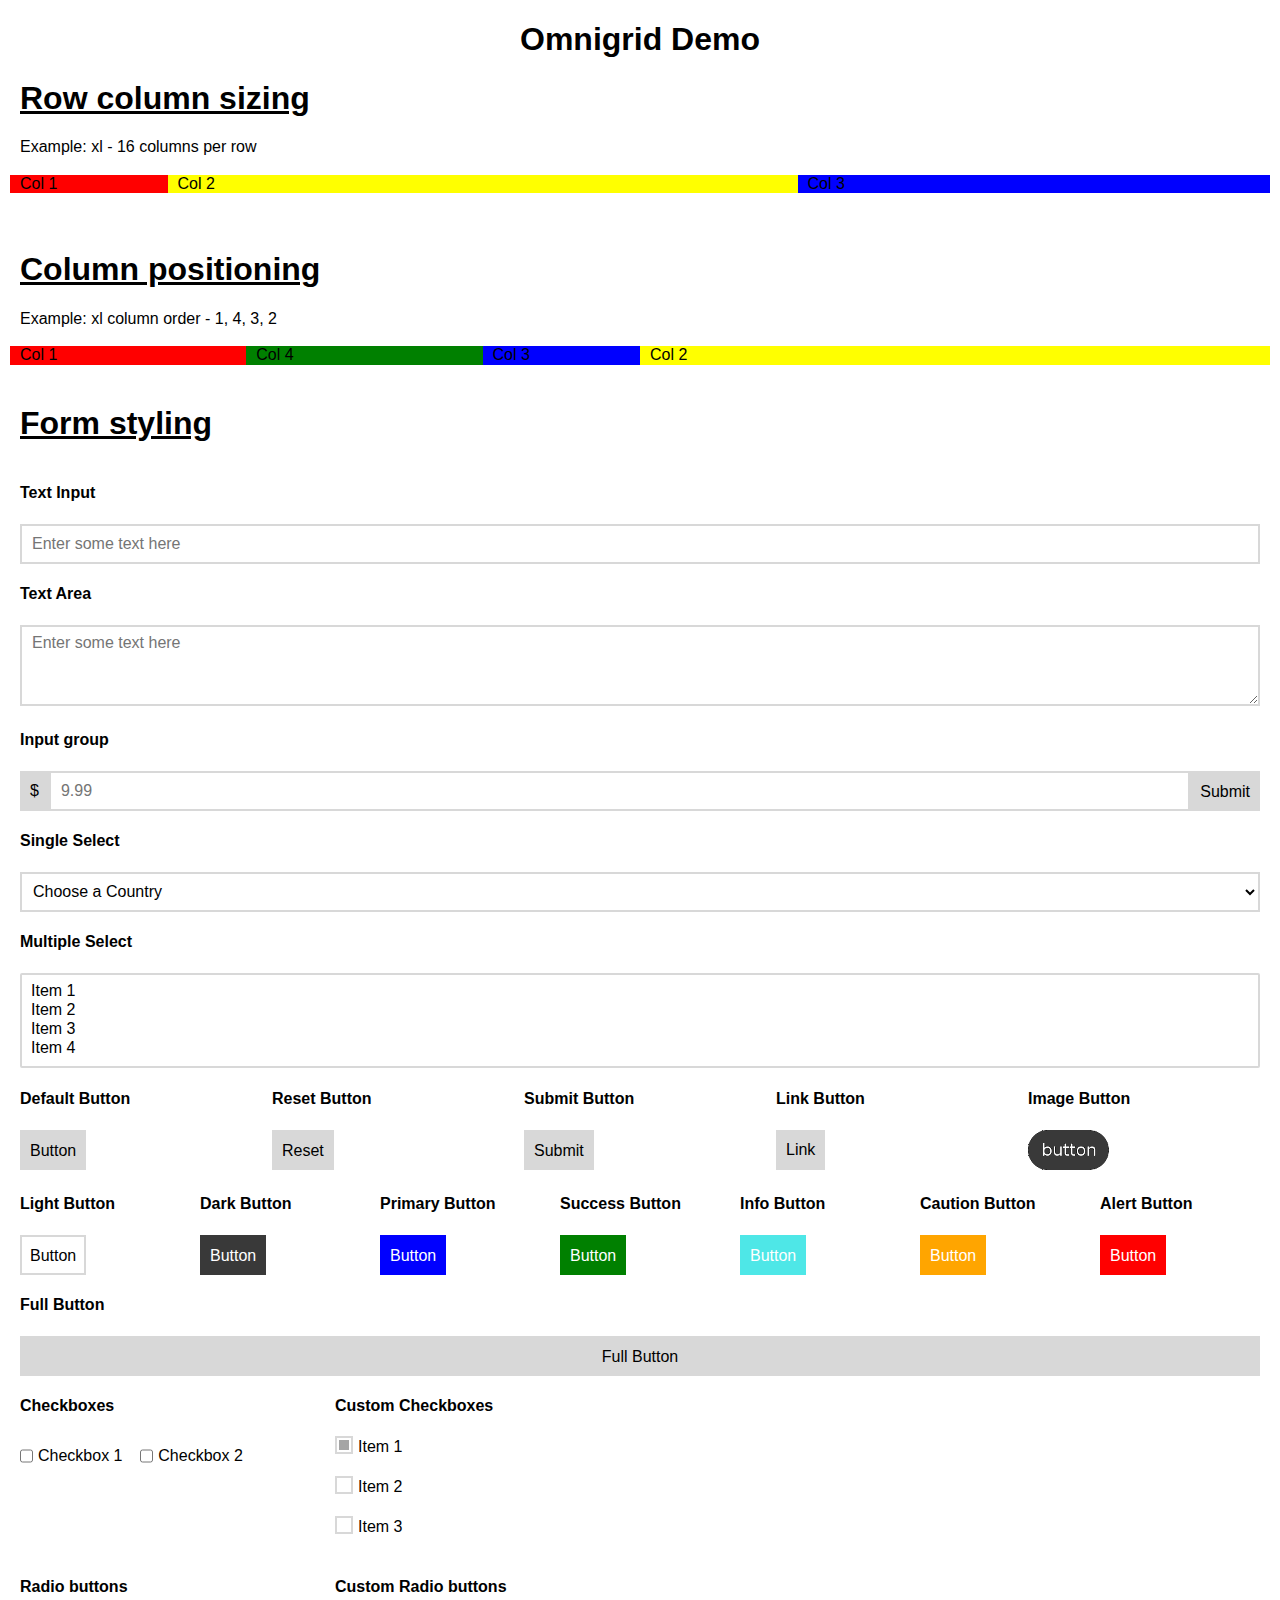
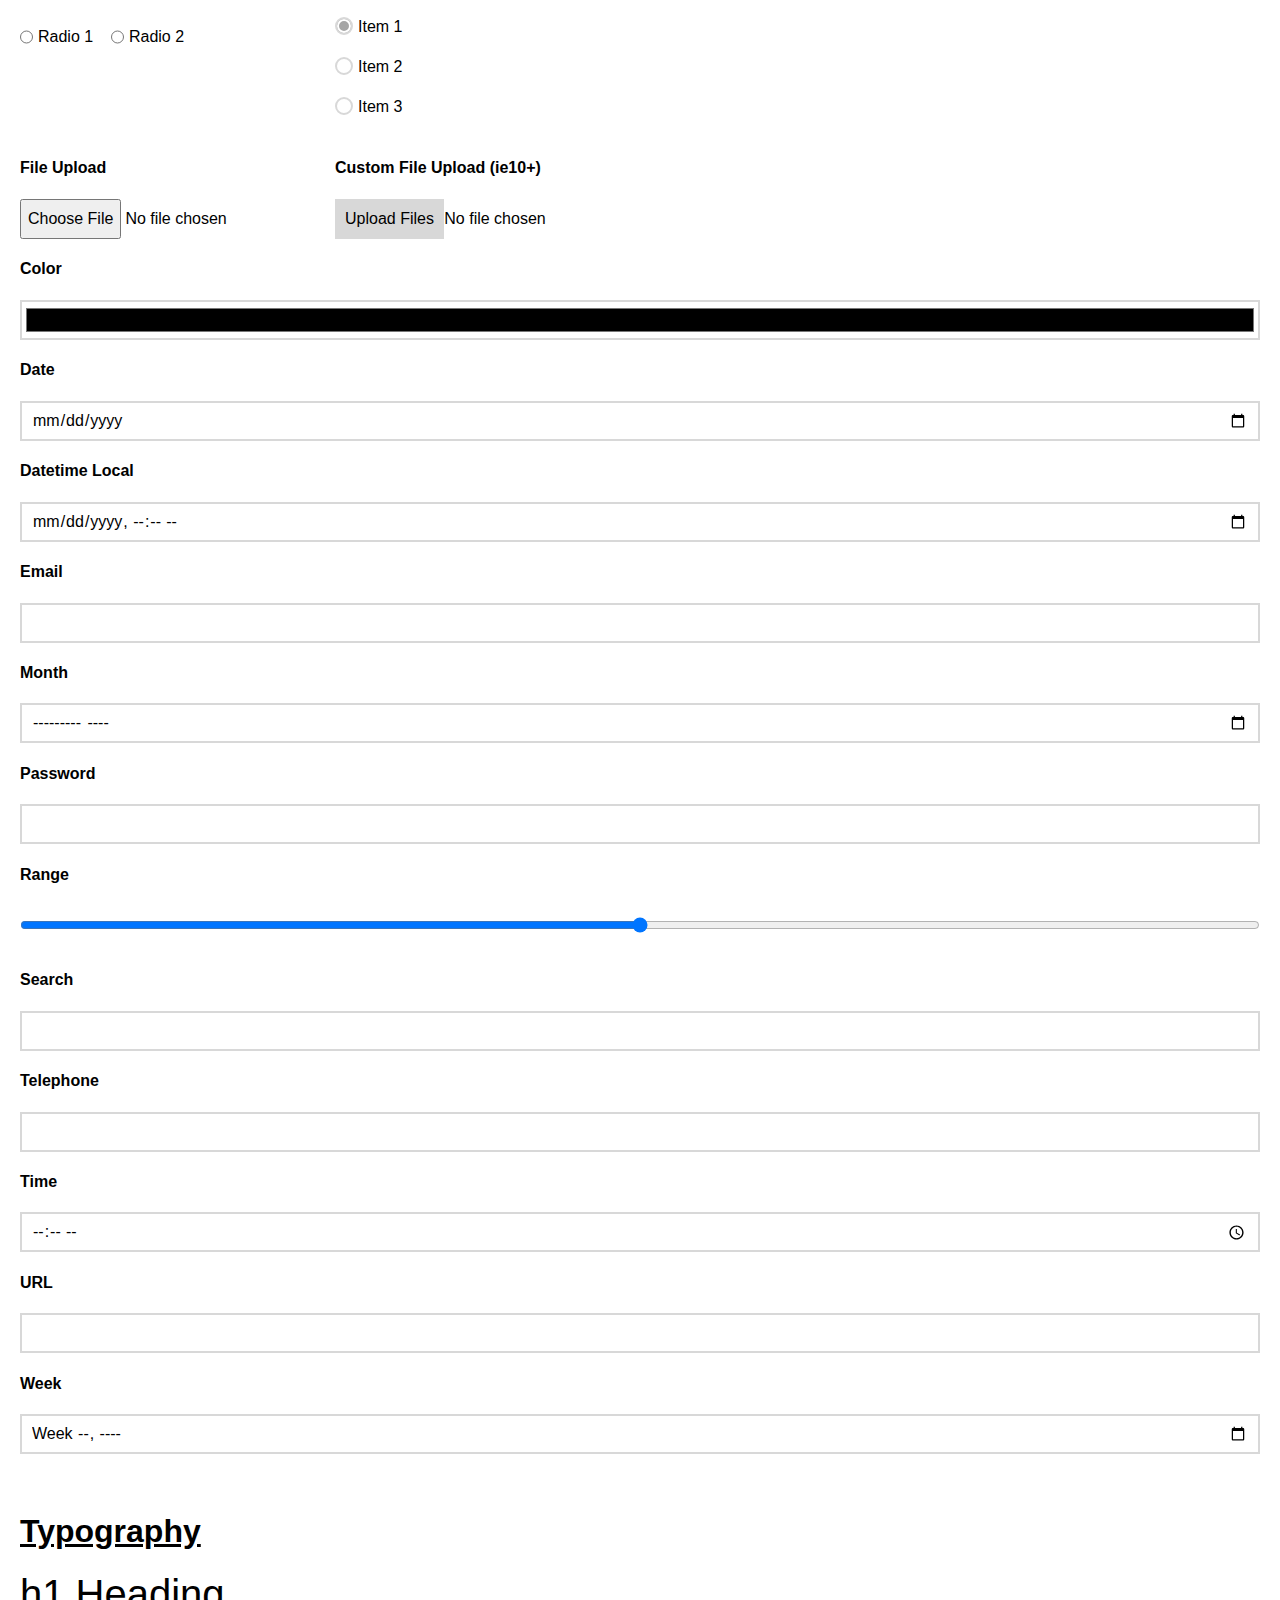
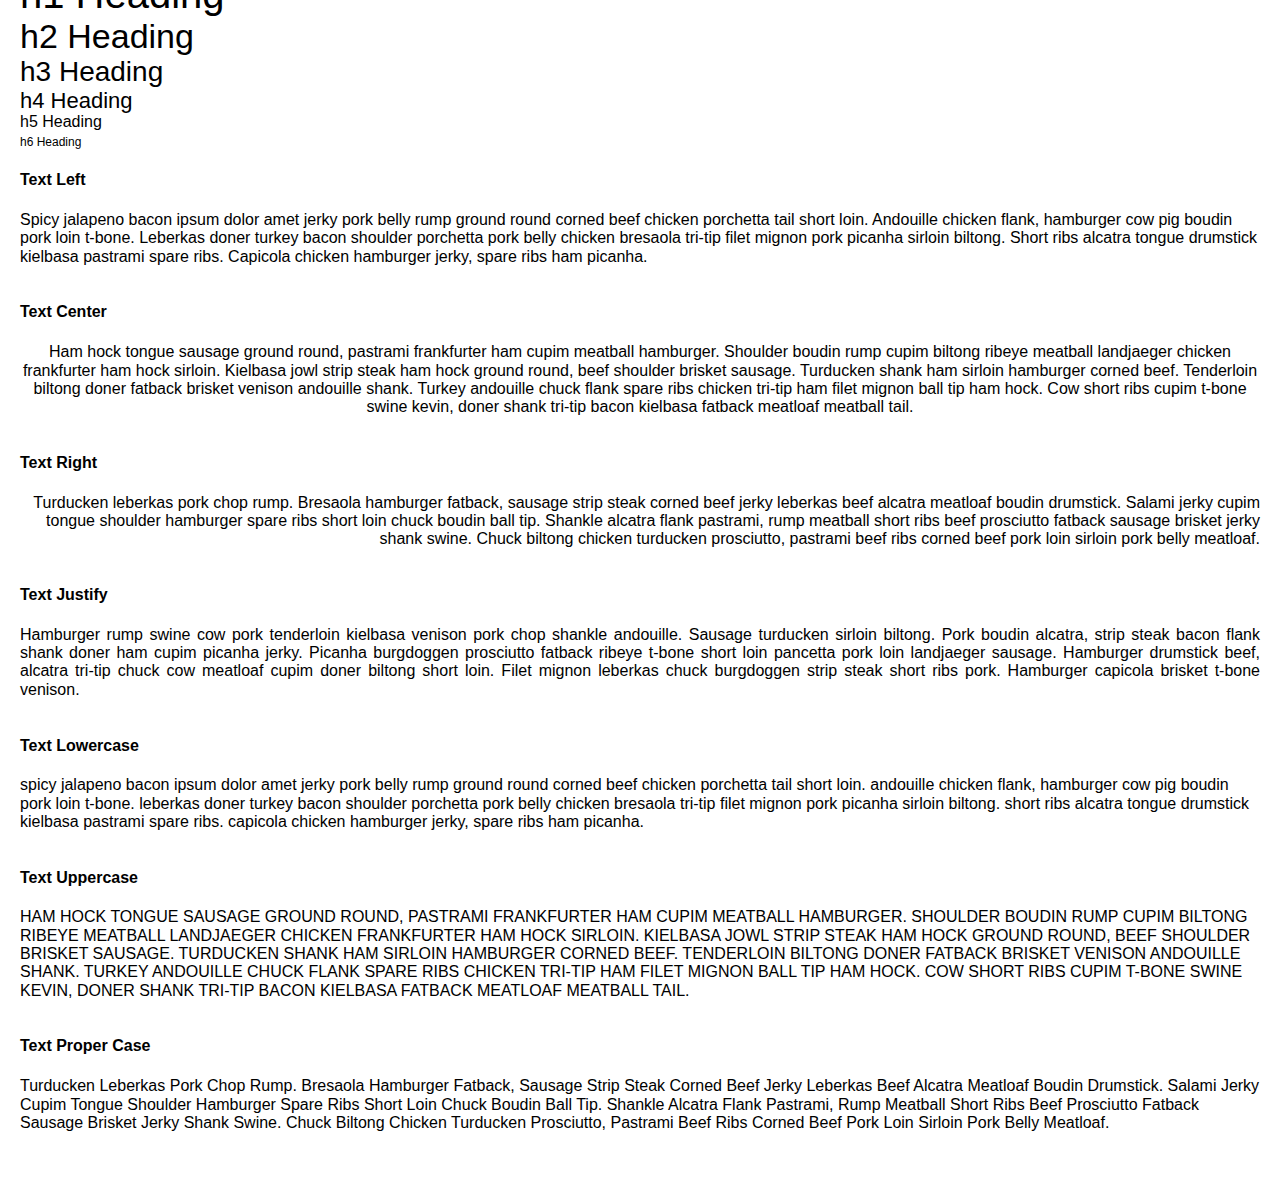
==== commit ba837a83: "Reorganize and various updates" ====
--- a/demo/index.html
+++ b/demo/index.html
@@ -3,6 +3,7 @@
   <head>
     <title>Omnigrid</title>
     <link rel="stylesheet" href="../omnigrid.css" />
+    <meta http-equiv="X-UA-Compatible" content="IE=edge">
     <meta name="viewport" content="width=device-width, initial-scale=1">
   </head>
   <body>
@@ -64,11 +65,15 @@
           <input type="text" class="field" placeholder="Enter some text here">
         </div>
         <div class="col">
+          <h4>Text Area</h4>
+          <textarea class="field" placeholder="Enter some text here"></textarea>
+        </div>
+        <div class="col">
           <h4>Input group</h4>
           <div class="group">
-            <span class="group-item">$</span>
+            <span class="group-item text">$</span>
             <input class="group-item field" type="number" placeholder="9.99">
-            <div class="group-item"><input type="submit" value="Submit"></div>
+            <div class="group-item"><input type="submit" class="button" value="Submit"></div>
           </div>
         </div>
         <div class="col">
@@ -85,30 +90,120 @@
             <option value="item1">Item 1</option>
             <option value="item2">Item 2</option>
             <option value="item3">Item 3</option>
+            <option value="item4">Item 4</option>
           </select>
         </div>
-        <div class="col">
-          <h4>Button</h4>
-          <button>Button</button>
-        </div>
-        <div class="col">
-          <h4>Button Full</h4>
-          <button class="button-full">Button Full</button>
-        </div>
-        <div class="col">
+      </div>
+      <div class="row sm-2 md-3 lg-5 xl-5">
+        <div class="col sm-1 md-1 lg-1 xl-1">
+          <h4>Default Button</h4>
+          <button class="button">Button</button>
+        </div>
+        <div class="col sm-1 md-1 lg-1 xl-1">
+          <h4>Reset Button</h4>
+          <input type="reset" class="button">
+        </div>
+        <div class="col sm-1 md-1 lg-1 xl-1">
+          <h4>Submit Button</h4>
+          <input type="submit" class="button" value="Submit">
+        </div>
+        <div class="col sm-1 md-1 lg-1 xl-1">
+          <h4>Link Button</h4>
+          <a href="#" class="button">Link</a>
+        </div>
+        <div class="col sm-1 md-1 lg-1 xl-1">
+          <h4>Image Button</h4>
+          <input type="image" src="imgbtn.png" class="button">
+        </div>
+      </div>
+      <div class="row sm-2 md-3 lg-7 xl-7">
+        <div class="col sm-1 md-1 lg-1 xl-1">
+          <h4>Light Button</h4>
+          <button class="button light">Button</button>
+        </div>
+        <div class="col sm-1 md-1 lg-1 xl-1">
+          <h4>Dark Button</h4>
+          <button class="button dark">Button</button>
+        </div>
+        <div class="col sm-1 md-1 lg-1 xl-1">
+          <h4>Primary Button</h4>
+          <button class="button primary">Button</button>
+        </div>
+        <div class="col sm-1 md-1 lg-1 xl-1">
+          <h4>Success Button</h4>
+          <button class="button success">Button</button>
+        </div>
+        <div class="col sm-1 md-1 lg-1 xl-1">
+          <h4>Info Button</h4>
+          <button class="button info">Button</button>
+        </div>
+        <div class="col sm-1 md-1 lg-1 xl-1">
+          <h4>Caution Button</h4>
+          <button class="button caution">Button</button>
+        </div>
+        <div class="col sm-1 md-1 lg-1 xl-1">
+          <h4>Alert Button</h4>
+          <button class="button alert">Button</button>
+        </div>
+      </div>
+      <div class="row">
+        <div class="col">
+          <h4>Full Button</h4>
+          <button class="button full">Full Button</button>
+        </div>
+      </div>
+      <div class="row lg-12">
+        <div class="col lg-3">
           <h4>Checkboxes</h4>
           <label><input type="checkbox" class="field">Checkbox 1</label>&nbsp;&nbsp;&nbsp;
           <label><input type="checkbox" class="field">Checkbox 2</label>
         </div>
-        <div class="col">
+        <div class="col lg-3">
+          <h4>Custom Checkboxes</h4>
+          <div class="checkbox">
+            <label><input name="item1" type="checkbox" checked><span>Item 1</span></label>
+          </div>
+          <div class="checkbox">
+            <label><input name="item2" type="checkbox"><span>Item 2</span></label>
+          </div>
+          <div class="checkbox">
+            <label><input name="item3" type="checkbox"><span>Item 3</span></label>
+          </div>
+        </div>
+      </div>
+      <div class="row lg-12">
+        <div class="col lg-3">
           <h4>Radio buttons</h4>
           <label><input name="radio" type="radio" class="field">Radio 1</label>&nbsp;&nbsp;&nbsp;
           <label><input name="radio" type="radio" class="field">Radio 2</label>
         </div>
-        <div class="col">
+        <div class="col lg-3">
+          <h4>Custom Radio buttons</h4>
+          <div class="radio">
+            <label><input name="items2" type="radio" checked><span>Item 1</span></label>
+          </div>
+          <div class="radio">
+              <label><input name="items2" type="radio"><span>Item 2</span></label>
+          </div>
+          <div class="radio">
+              <label><input name="items2" type="radio"><span>Item 3</span></label>
+          </div>
+        </div>
+      </div>
+      <div class="row lg-12">
+        <div class="col lg-3">
           <h4>File Upload</h4>
           <input type="file" class="field">
         </div>
+        <div class="col lg-3">
+          <h4>Custom File Upload (ie10+)</h4>
+          <label class="upload">
+            <div class="button">Upload Files</div>
+            <input type="file"/>
+          </label>
+        </div>
+      </div>
+      <div class="row">
         <div class="col">
           <h4>Color</h4>
           <input type="color" class="field">
@@ -138,20 +233,8 @@
           <input type="range" class="field">
         </div>
         <div class="col">
-          <h4>Reset</h4>
-          <input type="reset">
-        </div>
-        <div class="col">
-          <h4>Image Button</h4>
-          <input type="image" src="imgbtn.png" class="field">
-        </div>
-        <div class="col">
           <h4>Search</h4>
           <input type="search" class="field">
-        </div>
-        <div class="col">
-          <h4>Submit</h4>
-          <input type="submit" value="Submit">
         </div>
         <div class="col">
           <h4>Telephone</h4>
--- a/omnigrid.css
+++ b/omnigrid.css
@@ -1523,7 +1523,7 @@
     visibility: hidden;
   }
 }
-@media (min-width: 480px) and (max-width: 799px) {
+@media (min-width: 480px) {
   .generate-md-device .row.md-1 > .col.md-1 {
     width: 100%;
   }
@@ -2549,7 +2549,7 @@
     visibility: hidden;
   }
 }
-@media (min-width: 800px) and (max-width: 1279px) {
+@media (min-width: 800px) {
   .generate-lg-device .row.lg-1 > .col.lg-1 {
     width: 100%;
   }
@@ -5627,7 +5627,7 @@
     visibility: hidden;
   }
 }
-@media (min-width: 480px) and (max-width: 799px) {
+@media (min-width: 480px) {
   .generate-grid .row.md-1 > .col.md-1 {
     width: 100%;
   }
@@ -6653,7 +6653,7 @@
     visibility: hidden;
   }
 }
-@media (min-width: 800px) and (max-width: 1279px) {
+@media (min-width: 800px) {
   .generate-grid .row.lg-1 > .col.lg-1 {
     width: 100%;
   }
@@ -9731,7 +9731,7 @@
     visibility: hidden;
   }
 }
-@media (min-width: 480px) and (max-width: 799px) {
+@media (min-width: 480px) {
   .row.md-1 > .col.md-1 {
     width: 100%;
   }
@@ -10757,7 +10757,7 @@
     visibility: hidden;
   }
 }
-@media (min-width: 800px) and (max-width: 1279px) {
+@media (min-width: 800px) {
   .row.lg-1 > .col.lg-1 {
     width: 100%;
   }
@@ -12810,222 +12810,434 @@
   }
 }
 /* COMPONENT */
-.hover {
+.field {
+  padding: 10px;
+  height: 40px;
+  width: 100% !important;
+  outline: 0;
+}
+.field,
+.group-item.field {
+  background-color: white;
+  color: black;
+  border: 2px solid #d8d8d8;
+}
+.field:hover,
+.group-item.field:hover {
+  background-color: white;
+  color: black;
   border: 2px solid #a5a5a5;
 }
-.focus {
+.field:focus,
+.group-item.field:focus {
+  background-color: white;
+  color: black;
   border: 2px solid #393939;
 }
-.button-hover {
-  background-color: #393939;
+.field.light,
+.group-item.field.light {
+  background-color: white;
+  color: black;
+  border: 2px solid #d8d8d8;
+}
+.field.light:hover,
+.group-item.field.light:hover {
+  background-color: white;
+  color: white;
+  border: 2px solid #a5a5a5;
+}
+.field.light:focus,
+.group-item.field.light:focus {
+  background-color: white;
   color: white;
   border: 2px solid #393939;
 }
-.input-hover {
-  border: 2px solid #a5a5a5;
-}
-.input-focus {
-  outline: 0;
-  border: 2px solid #393939;
-}
-.text-field-sizing.field {
-  width: 100%;
-}
-.text-field-sizing.field:hover {
-  border: 2px solid #a5a5a5;
-}
-.text-field-sizing.field:focus {
-  outline: 0;
-  border: 2px solid #393939;
-}
-.text-field-border {
-  border: 2px solid #d8d8d8;
-}
-input[type="text"],
-input[type="number"],
-input[type="date"],
-input[type="datetime-local"],
-input[type="email"],
-input[type="month"],
-input[type="password"],
-input[type="search"],
-input[type="tel"],
-input[type="time"],
-input[type="url"],
-input[type="week"],
-select {
-  border: 2px solid #d8d8d8;
-}
-input[type="text"].field,
-input[type="number"].field,
-input[type="date"].field,
-input[type="datetime-local"].field,
-input[type="email"].field,
-input[type="month"].field,
-input[type="password"].field,
-input[type="search"].field,
-input[type="tel"].field,
-input[type="time"].field,
-input[type="url"].field,
-input[type="week"].field,
+.field.dark,
+.group-item.field.dark {
+  background-color: #555;
+  color: white;
+  border: 2px solid #555;
+}
+.field.dark:hover,
+.group-item.field.dark:hover {
+  background-color: #333;
+  color: white;
+  border: 2px solid #333;
+}
+.field.dark:focus,
+.group-item.field.dark:focus {
+  background-color: black;
+  color: white;
+  border: 2px solid black;
+}
+.field.primary,
+.group-item.field.primary {
+  background-color: blue;
+  color: white;
+  border: 2px solid blue;
+}
+.field.primary:hover,
+.group-item.field.primary:hover {
+  background-color: blue;
+  color: white;
+  border: 2px solid blue;
+}
+.field.primary:focus,
+.group-item.field.primary:focus {
+  background-color: blue;
+  color: white;
+  border: 2px solid blue;
+}
+.field.success,
+.group-item.field.success {
+  background-color: green;
+  color: white;
+  border: 2px solid green;
+}
+.field.success:hover,
+.group-item.field.success:hover {
+  background-color: green;
+  color: white;
+  border: 2px solid green;
+}
+.field.success:focus,
+.group-item.field.success:focus {
+  background-color: green;
+  color: white;
+  border: 2px solid green;
+}
+.field.info,
+.group-item.field.info {
+  background-color: aqua;
+  color: white;
+  border: 2px solid aqua;
+}
+.field.info:hover,
+.group-item.field.info:hover {
+  background-color: aqua;
+  color: white;
+  border: 2px solid aqua;
+}
+.field.info:focus,
+.group-item.field.info:focus {
+  background-color: aqua;
+  color: white;
+  border: 2px solid aqua;
+}
+.field.caution,
+.group-item.field.caution {
+  background-color: orange;
+  color: white;
+  border: 2px solid orange;
+}
+.field.caution:hover,
+.group-item.field.caution:hover {
+  background-color: orange;
+  color: white;
+  border: 2px solid orange;
+}
+.field.caution:focus,
+.group-item.field.caution:focus {
+  background-color: orange;
+  color: white;
+  border: 2px solid orange;
+}
+.field.alert,
+.group-item.field.alert {
+  background-color: red;
+  color: white;
+  border: 2px solid red;
+}
+.field.alert:hover,
+.group-item.field.alert:hover {
+  background-color: red;
+  color: white;
+  border: 2px solid red;
+}
+.field.alert:focus,
+.group-item.field.alert:focus {
+  background-color: red;
+  color: white;
+  border: 2px solid red;
+}
+.field::-webkit-inner-spin-button {
+  margin-top: -4px;
+}
+textarea.field {
+  padding: 7px 10px !important;
+  height: auto;
+  min-height: 81px;
+}
+input[type="range"].field {
+  border: 0px solid #d8d8d8;
+}
+input[type="color"].field {
+  padding: 2px;
+}
 select.field {
-  width: 100%;
-}
-input[type="text"].field:hover,
-input[type="number"].field:hover,
-input[type="date"].field:hover,
-input[type="datetime-local"].field:hover,
-input[type="email"].field:hover,
-input[type="month"].field:hover,
-input[type="password"].field:hover,
-input[type="search"].field:hover,
-input[type="tel"].field:hover,
-input[type="time"].field:hover,
-input[type="url"].field:hover,
-input[type="week"].field:hover,
-select.field:hover {
-  border: 2px solid #a5a5a5;
-}
-input[type="text"].field:focus,
-input[type="number"].field:focus,
-input[type="date"].field:focus,
-input[type="datetime-local"].field:focus,
-input[type="email"].field:focus,
-input[type="month"].field:focus,
-input[type="password"].field:focus,
-input[type="search"].field:focus,
-input[type="tel"].field:focus,
-input[type="time"].field:focus,
-input[type="url"].field:focus,
-input[type="week"].field:focus,
-select.field:focus {
-  outline: 0;
-  border: 2px solid #393939;
-}
-input[type="text"].field,
-input[type="number"].field,
-input[type="date"].field,
-input[type="datetime-local"].field,
-input[type="email"].field,
-input[type="month"].field,
-input[type="password"].field,
-input[type="search"].field,
-input[type="tel"].field,
-input[type="time"].field,
-input[type="url"].field,
-input[type="week"].field,
-select.field {
-  padding: 10px;
-  height: 40px;
-}
-input[type="color"].field {
-  width: 100%;
-  height: 40px;
-}
-input[type="range"].field {
-  width: 100%;
-  border: 0px solid #d8d8d8;
-}
-textarea {
-  border: 2px solid #d8d8d8;
-}
-textarea.field {
-  width: 100%;
-}
-textarea.field:hover {
-  border: 2px solid #a5a5a5;
-}
-textarea.field:focus {
-  outline: 0;
-  border: 2px solid #393939;
-}
-textarea.field {
-  padding: 7px 10px;
-}
-select.field {
-  padding: 7px;
-}
-select[multiple].field,
-textarea.field {
-  height: 85px;
-}
-input[type="file"].field {
-  height: 40px;
-}
-input[type="file"].field::-webkit-file-upload-button {
-  height: 40px;
+  padding: 7px !important;
+}
+select[multiple].field {
+  height: auto;
 }
 input[type="checkbox"].field,
 input[type="radio"].field {
   height: 40px;
   vertical-align: middle;
-}
-label input[type="checkbox"],
-label input[type="radio"] {
   position: relative;
   bottom: 1px;
-}
-input[type="checkbox"],
-input[type="radio"] {
   margin-right: 5px;
-}
-.button-styling {
+  width: auto !important;
+}
+.checkbox,
+.radio {
   height: 40px;
+}
+.checkbox input[type="checkbox"],
+.radio input[type="radio"] {
+  opacity: 0;
+  position: absolute;
+}
+.checkbox input[type="checkbox"],
+.checkbox span,
+.radio input[type="radio"],
+.radio span {
+  display: inline-block;
+  vertical-align: middle;
+  cursor: pointer;
+}
+.checkbox span:before,
+.radio span:before {
+  content: '';
+  background: white;
+  border: 2px solid #d8d8d8;
+  display: inline-block;
+  vertical-align: middle;
+  width: 10px;
+  height: 10px;
+  padding: 2px;
+  margin-right: 5px;
+  margin-top: -4px;
+  text-align: center;
+}
+.checkbox input[type="checkbox"]:checked + span:before,
+.radio input[type="radio"]:checked + span:before {
+  background: #a5a5a5;
+  box-shadow: inset 0px 0px 0px 2px white;
+}
+.checkbox input[type="checkbox"]:hover + span:before,
+.radio input[type="radio"]:hover + span:before {
+  background: #d8d8d8;
+  box-shadow: inset 0px 0px 0px 2px white;
+}
+.radio input[type="radio"] + span:before {
+  border-radius: 50%;
+}
+input[type="image"].button {
+  width: auto;
+  height: auto;
+  border: none;
+  padding: 0px;
+  background-color: inherit;
+}
+input[type="image"].button:hover {
+  border: none;
+}
+a.button {
+  display: inline-block;
+  text-align: center;
+  text-decoration: none;
+}
+.button {
+  height: 40px;
+  line-height: 36px;
+  padding-left: 8px;
+  padding-right: 8px;
+}
+.button {
   background-color: #d8d8d8;
   color: black;
   border: 2px solid #d8d8d8;
 }
-.button-styling:hover {
-  background-color: #393939;
-  color: white;
-  border: 2px solid #393939;
-}
-input[type="submit"],
-input[type="reset"] {
-  height: 40px;
-  background-color: #d8d8d8;
-  color: black;
-  border: 2px solid #d8d8d8;
-}
-input[type="submit"]:hover,
-input[type="reset"]:hover {
-  background-color: #393939;
-  color: white;
-  border: 2px solid #393939;
-}
-button,
-.button {
-  height: 40px;
-  background-color: #d8d8d8;
-  color: black;
-  border: 2px solid #d8d8d8;
-}
-button:hover,
 .button:hover {
   background-color: #393939;
   color: white;
   border: 2px solid #393939;
 }
-.button-full {
-  height: 40px;
+.button:active {
+  background-color: #393939;
+  color: white;
+  border: 2px solid #393939;
+}
+.button.light {
+  background-color: white;
+  color: black;
+  border: 2px solid #d8d8d8;
+}
+.button.light:hover {
   background-color: #d8d8d8;
   color: black;
   border: 2px solid #d8d8d8;
-  width: 100%;
-}
-.button-full:hover {
+}
+.button.light:active {
+  background-color: #d8d8d8;
+  color: black;
+  border: 2px solid #d8d8d8;
+}
+.button.dark {
   background-color: #393939;
   color: white;
   border: 2px solid #393939;
 }
+.button.dark:hover {
+  background-color: black;
+  color: white;
+  border: 2px solid black;
+}
+.button.dark:active {
+  background-color: black;
+  color: white;
+  border: 2px solid black;
+}
+.button.primary {
+  background-color: blue;
+  color: white;
+  border: 2px solid blue;
+}
+.button.primary:hover {
+  background-color: #0000b6;
+  color: white;
+  border: 2px solid #0000b6;
+}
+.button.primary:active {
+  background-color: #0000b6;
+  color: white;
+  border: 2px solid #0000b6;
+}
+.button.success {
+  background-color: green;
+  color: white;
+  border: 2px solid green;
+}
+.button.success:hover {
+  background-color: #006600;
+  color: white;
+  border: 2px solid #006600;
+}
+.button.success:active {
+  background-color: #006600;
+  color: white;
+  border: 2px solid #006600;
+}
+.button.info {
+  background-color: #4ee7e7;
+  color: white;
+  border: 2px solid #4ee7e7;
+}
+.button.info:hover {
+  background-color: #44c0c0;
+  color: white;
+  border: 2px solid #44c0c0;
+}
+.button.info:active {
+  background-color: #44c0c0;
+  color: white;
+  border: 2px solid #44c0c0;
+}
+.button.caution {
+  background-color: orange;
+  color: white;
+  border: 2px solid orange;
+}
+.button.caution:hover {
+  background-color: #da8c00;
+  color: white;
+  border: 2px solid #da8c00;
+}
+.button.caution:active {
+  background-color: #da8c00;
+  color: white;
+  border: 2px solid #da8c00;
+}
+.button.alert {
+  background-color: red;
+  color: white;
+  border: 2px solid red;
+}
+.button.alert:hover {
+  background-color: #ce0000;
+  color: white;
+  border: 2px solid #ce0000;
+}
+.button.alert:active {
+  background-color: #ce0000;
+  color: white;
+  border: 2px solid #ce0000;
+}
+.button.full {
+  width: 100%;
+  display: block;
+}
+input[type="file"].field {
+  height: 40px;
+  border: none;
+  padding: 0px;
+  cursor: pointer;
+}
+input[type="file"].field::-webkit-file-upload-button {
+  height: 40px;
+  cursor: pointer;
+}
+.upload {
+  display: table;
+}
+.upload span,
+.upload div {
+  display: table-cell;
+  position: relative;
+  min-width: 105px;
+  text-align: center;
+  cursor: pointer;
+  white-space: nowrap;
+}
+.upload input[type="file"] {
+  display: table-cell;
+  z-index: -1;
+  margin-left: -105px;
+  outline: 0;
+}
+@-moz-document url-prefix() {
+  .upload span,
+  .upload div {
+    min-width: 85px;
+  }
+  .upload input[type="file"] {
+    margin-left: -86px;
+  }
+}
+@media all and (-ms-high-contrast: none), (-ms-high-contrast: active) {
+  .upload span,
+  .upload div {
+    position: absolute;
+    min-width: 96px;
+    margin-left: 177px;
+  }
+  .upload input[type="file"] {
+    margin-left: 0px;
+    height: 40px;
+    background-color: transparent;
+  }
+}
+/* INPUT GROUPS */
 .group {
   display: table;
 }
 .group-item {
   display: table-cell;
   width: 0.01%;
-}
-span.group-item {
+  vertical-align: middle;
+}
+.group-item.text {
   background-color: #d8d8d8;
   padding-left: 10px;
   padding-right: 10px;
@@ -13048,7 +13260,6 @@
   font-family: Avant Garde, Avantgarde, Century Gothic, CenturyGothic, AppleGothic, sans-serif;
   font-size: 16px;
 }
-/* TYPOGRAPHY */
 .h1 {
   font-size: 40px;
 }
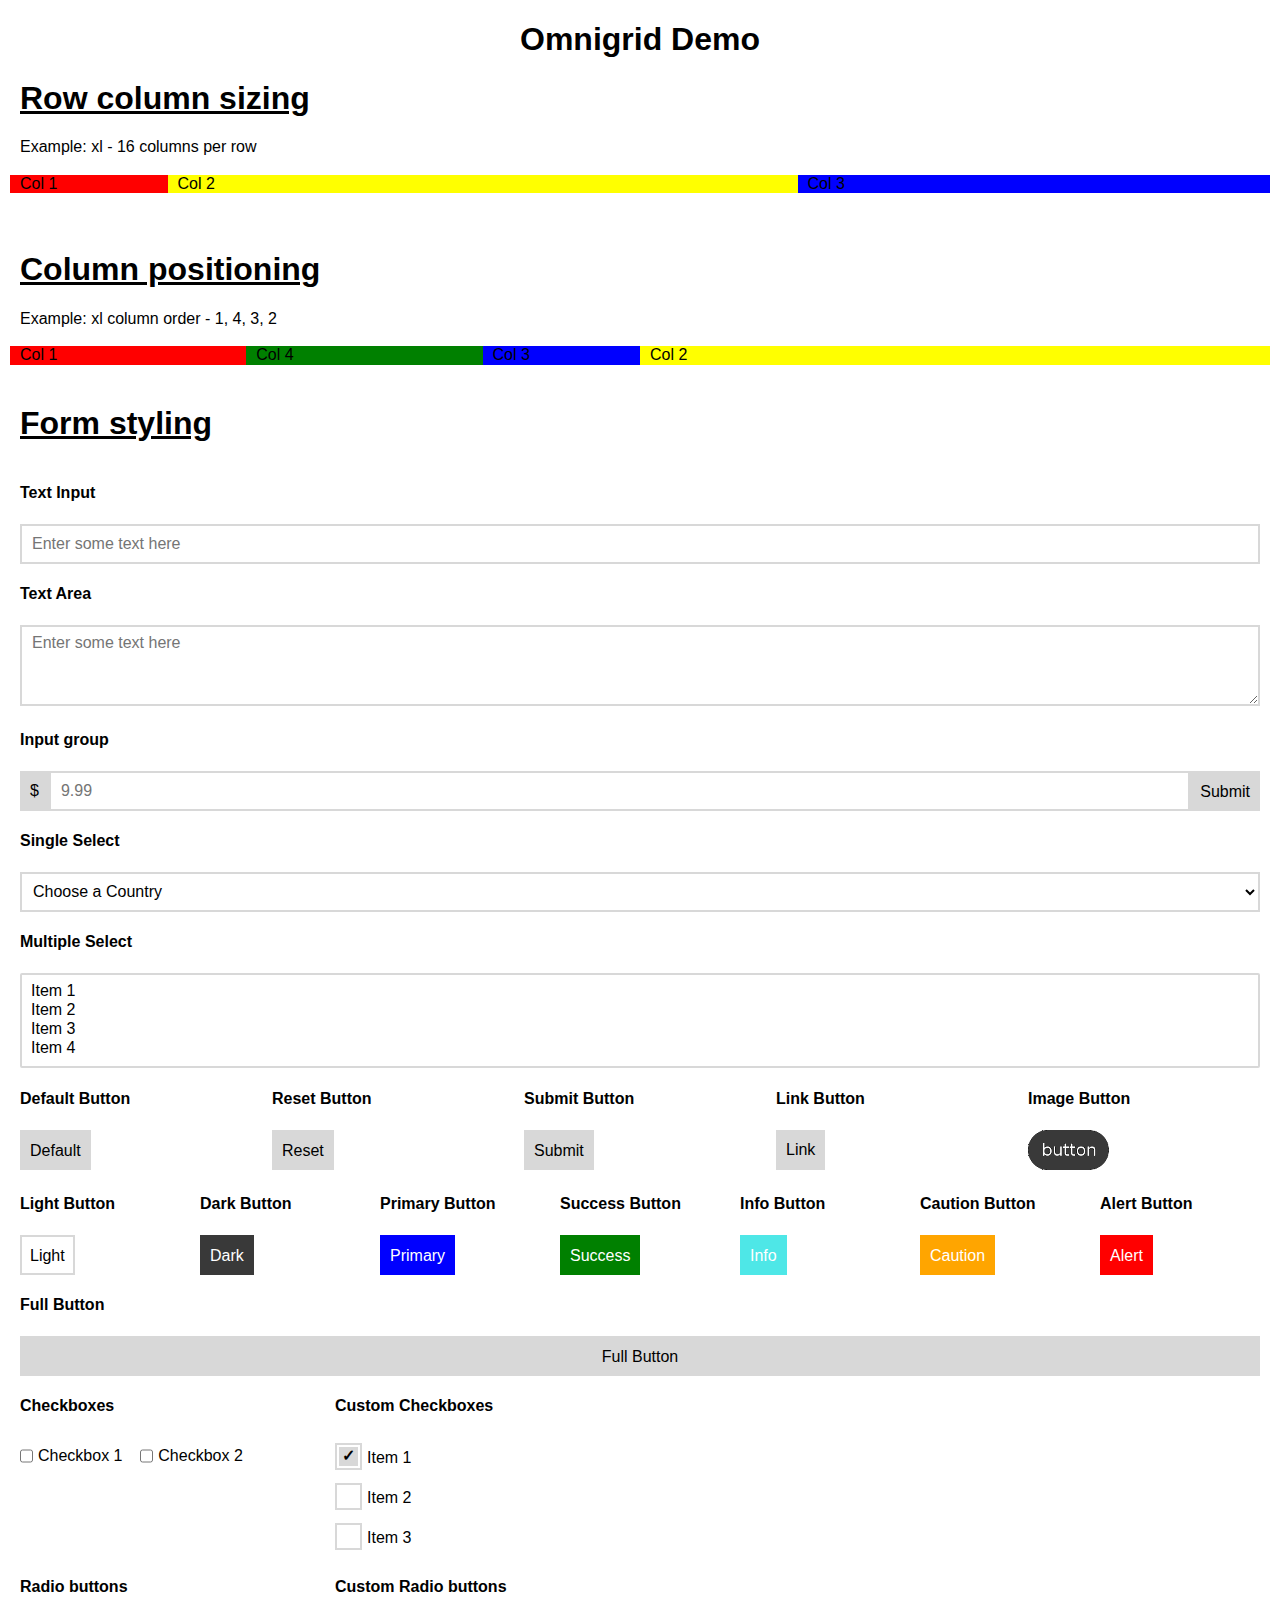
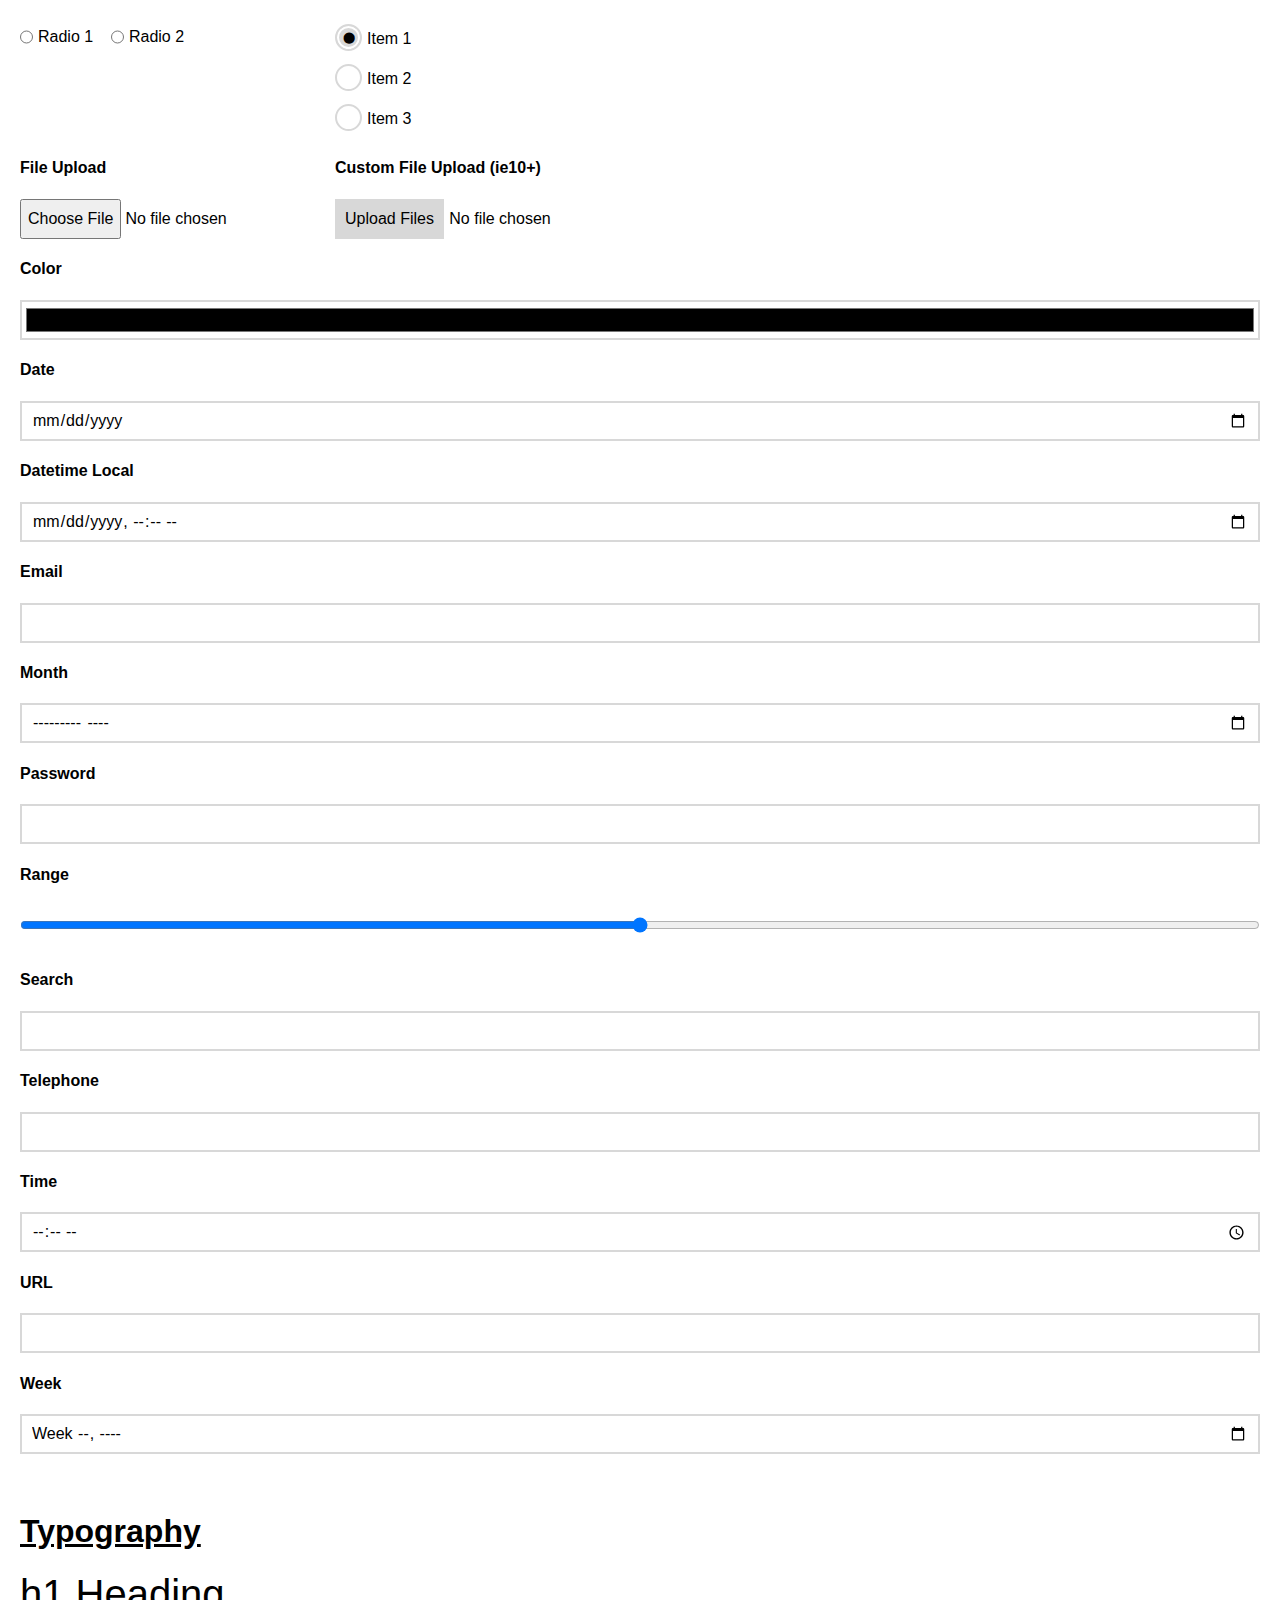
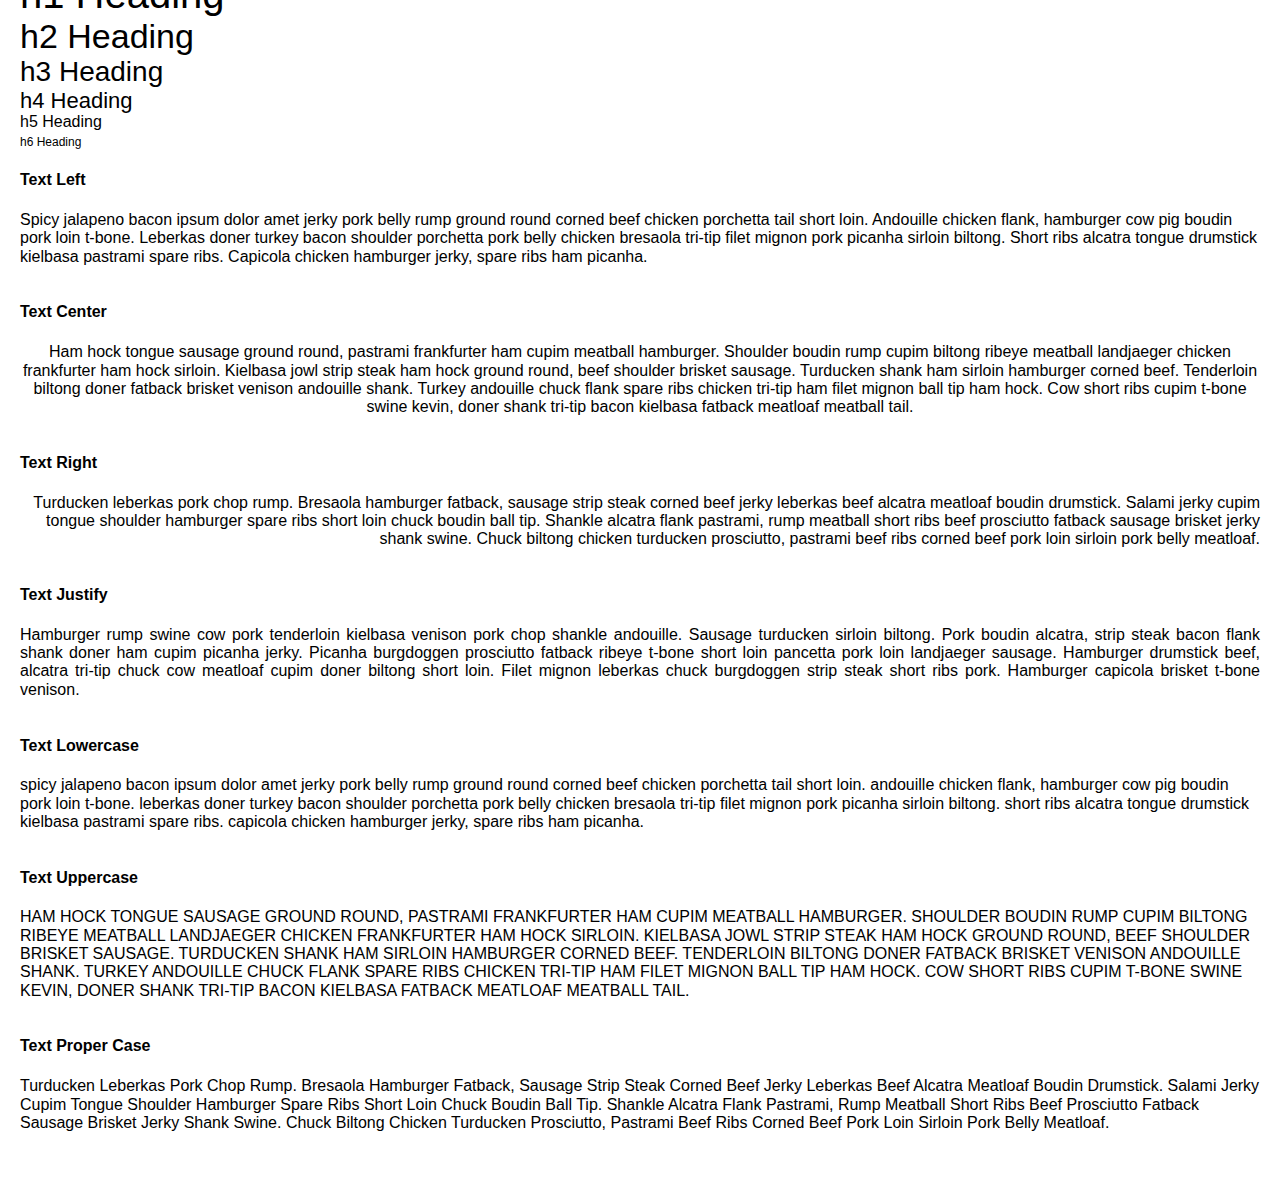
==== commit 043a0b43: "Update radio/checkbox" ====
--- a/demo/index.html
+++ b/demo/index.html
@@ -3,7 +3,6 @@
   <head>
     <title>Omnigrid</title>
     <link rel="stylesheet" href="../omnigrid.css" />
-    <meta http-equiv="X-UA-Compatible" content="IE=edge">
     <meta name="viewport" content="width=device-width, initial-scale=1">
   </head>
   <body>
@@ -97,11 +96,11 @@
       <div class="row sm-2 md-3 lg-5 xl-5">
         <div class="col sm-1 md-1 lg-1 xl-1">
           <h4>Default Button</h4>
-          <button class="button">Button</button>
+          <button class="button">Default</button>
         </div>
         <div class="col sm-1 md-1 lg-1 xl-1">
           <h4>Reset Button</h4>
-          <input type="reset" class="button">
+          <input type="reset" class="button" value="Reset">
         </div>
         <div class="col sm-1 md-1 lg-1 xl-1">
           <h4>Submit Button</h4>
@@ -119,31 +118,31 @@
       <div class="row sm-2 md-3 lg-7 xl-7">
         <div class="col sm-1 md-1 lg-1 xl-1">
           <h4>Light Button</h4>
-          <button class="button light">Button</button>
+          <button class="button light">Light</button>
         </div>
         <div class="col sm-1 md-1 lg-1 xl-1">
           <h4>Dark Button</h4>
-          <button class="button dark">Button</button>
+          <button class="button dark">Dark</button>
         </div>
         <div class="col sm-1 md-1 lg-1 xl-1">
           <h4>Primary Button</h4>
-          <button class="button primary">Button</button>
+          <button class="button primary">Primary</button>
         </div>
         <div class="col sm-1 md-1 lg-1 xl-1">
           <h4>Success Button</h4>
-          <button class="button success">Button</button>
+          <button class="button success">Success</button>
         </div>
         <div class="col sm-1 md-1 lg-1 xl-1">
           <h4>Info Button</h4>
-          <button class="button info">Button</button>
+          <button class="button info">Info</button>
         </div>
         <div class="col sm-1 md-1 lg-1 xl-1">
           <h4>Caution Button</h4>
-          <button class="button caution">Button</button>
+          <button class="button caution">Caution</button>
         </div>
         <div class="col sm-1 md-1 lg-1 xl-1">
           <h4>Alert Button</h4>
-          <button class="button alert">Button</button>
+          <button class="button alert">Alert</button>
         </div>
       </div>
       <div class="row">
--- a/omnigrid.css
+++ b/omnigrid.css
@@ -12992,6 +12992,7 @@
 .checkbox,
 .radio {
   height: 40px;
+  padding-top: 10px;
 }
 .checkbox input[type="checkbox"],
 .radio input[type="radio"] {
@@ -13002,7 +13003,6 @@
 .checkbox span,
 .radio input[type="radio"],
 .radio span {
-  display: inline-block;
   vertical-align: middle;
   cursor: pointer;
 }
@@ -13013,17 +13013,27 @@
   border: 2px solid #d8d8d8;
   display: inline-block;
   vertical-align: middle;
-  width: 10px;
-  height: 10px;
+  width: 19px;
+  height: 19px;
   padding: 2px;
   margin-right: 5px;
   margin-top: -4px;
   text-align: center;
 }
-.checkbox input[type="checkbox"]:checked + span:before,
+.checkbox input[type="checkbox"]:checked + span:before {
+  background: #d8d8d8;
+  box-shadow: inset 0px 0px 0px 2px white;
+  content: '\2713 ';
+  font-weight: 800;
+  display: inline-table;
+}
 .radio input[type="radio"]:checked + span:before {
-  background: #a5a5a5;
+  background: #d8d8d8;
   box-shadow: inset 0px 0px 0px 2px white;
+  content: '\2B24';
+  display: inline-table;
+  font-size: 11px;
+  line-height: 18px;
 }
 .checkbox input[type="checkbox"]:hover + span:before,
 .radio input[type="radio"]:hover + span:before {
@@ -13203,8 +13213,11 @@
 .upload input[type="file"] {
   display: table-cell;
   z-index: -1;
-  margin-left: -105px;
+  margin-left: -100px;
   outline: 0;
+}
+.upload input[type="file"]::-webkit-file-upload-button {
+  visibility: hidden;
 }
 @-moz-document url-prefix() {
   .upload span,
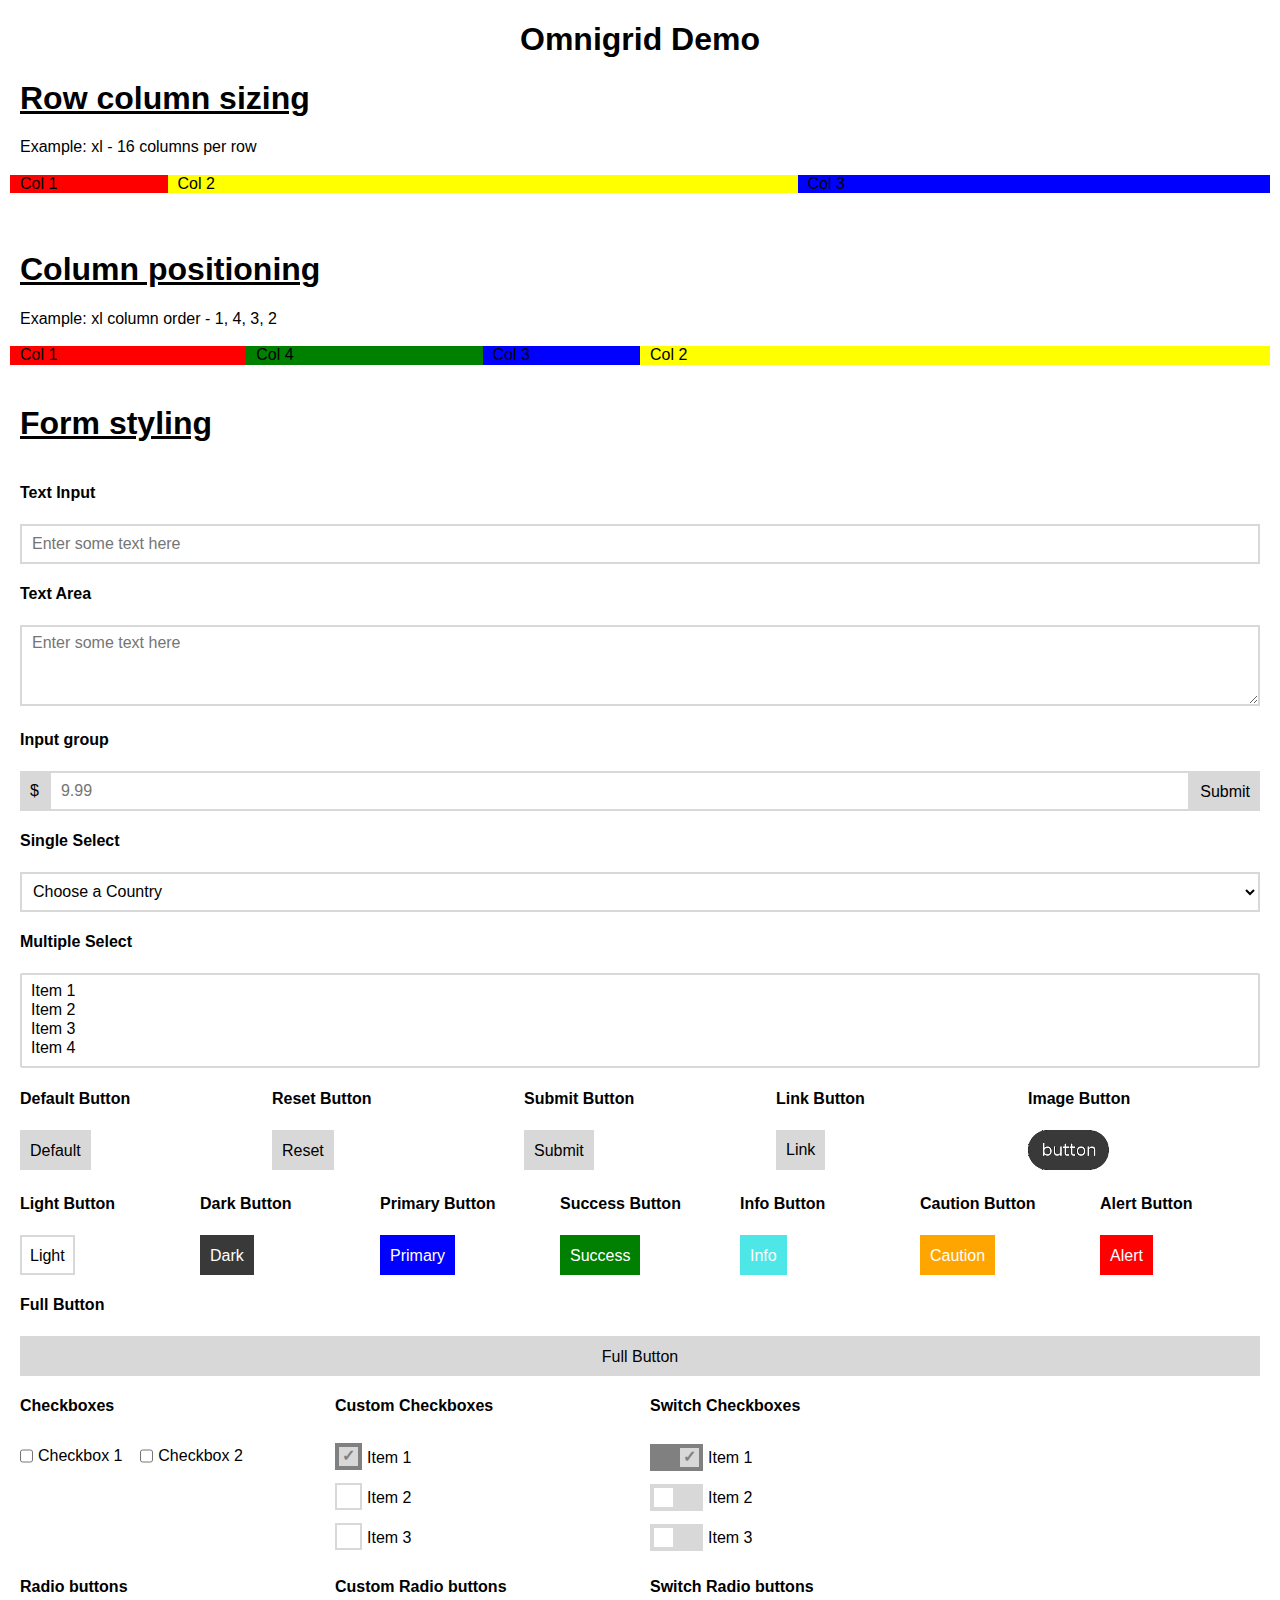
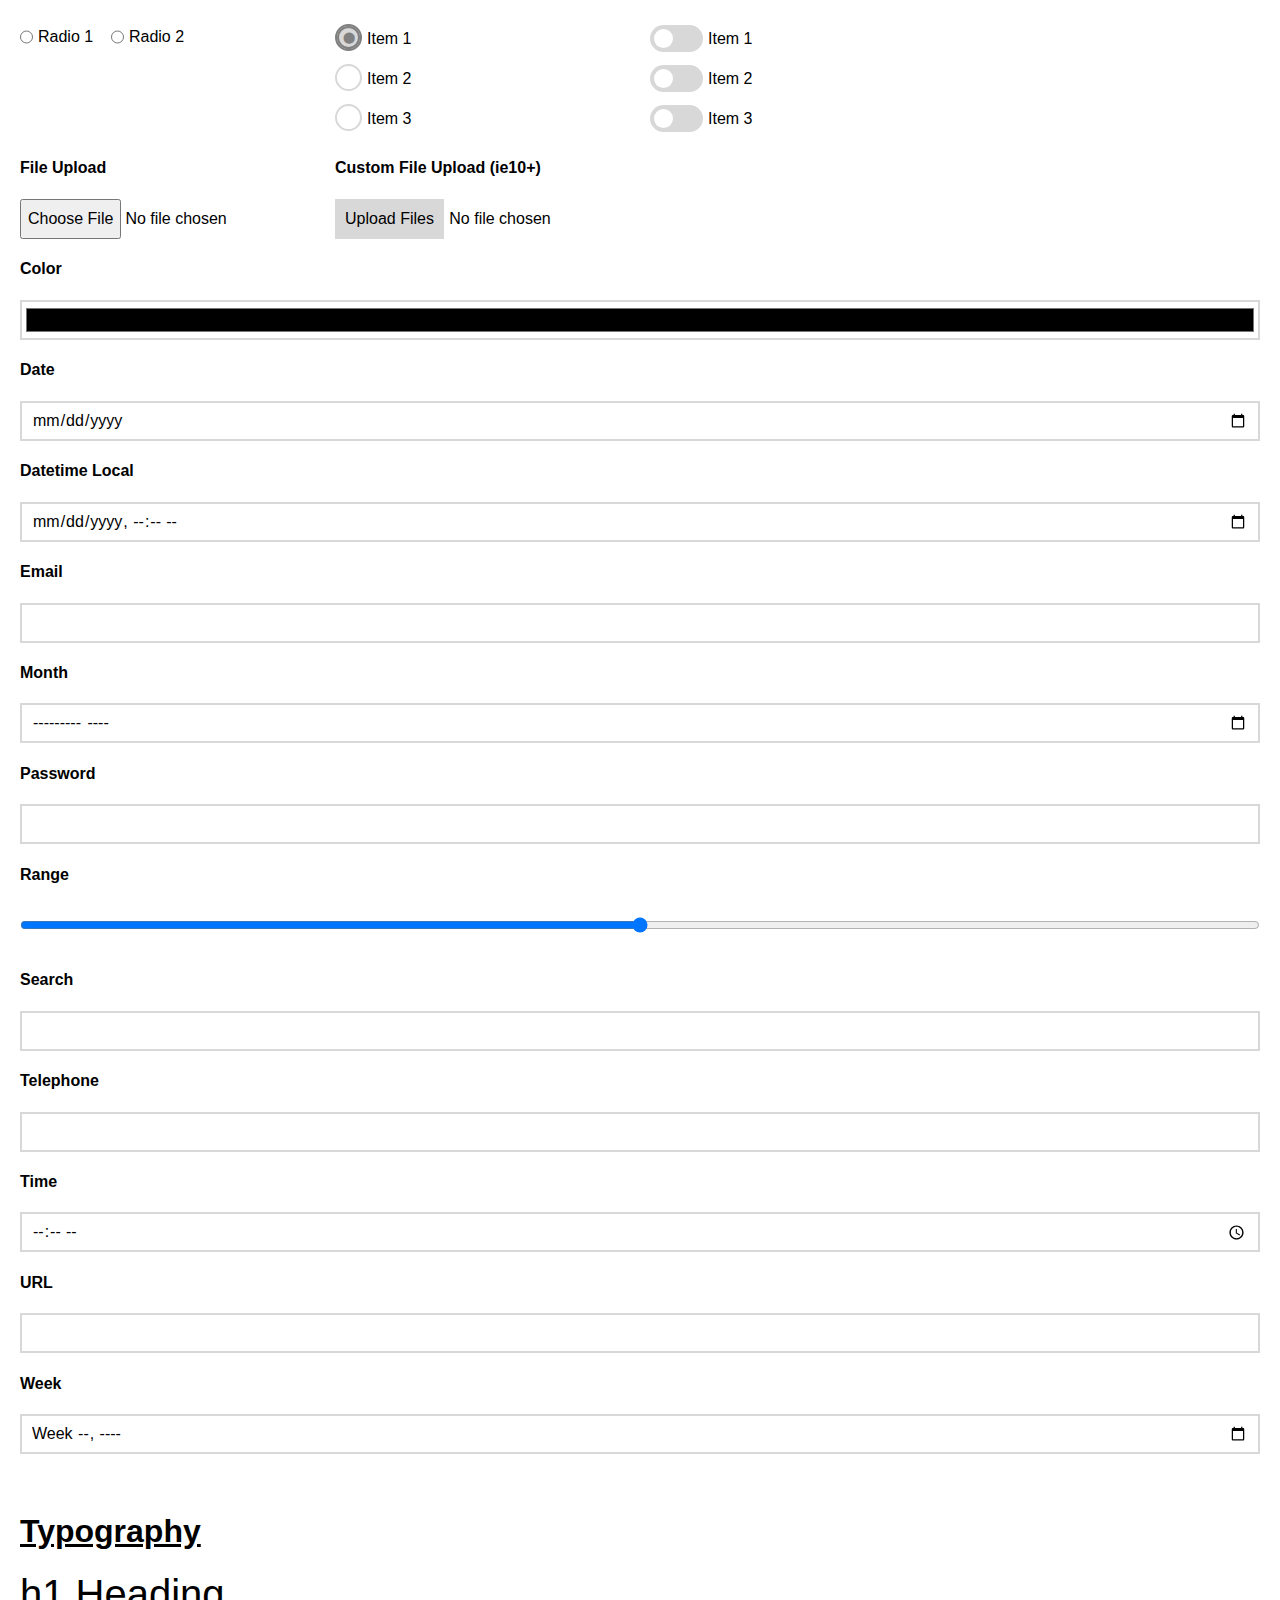
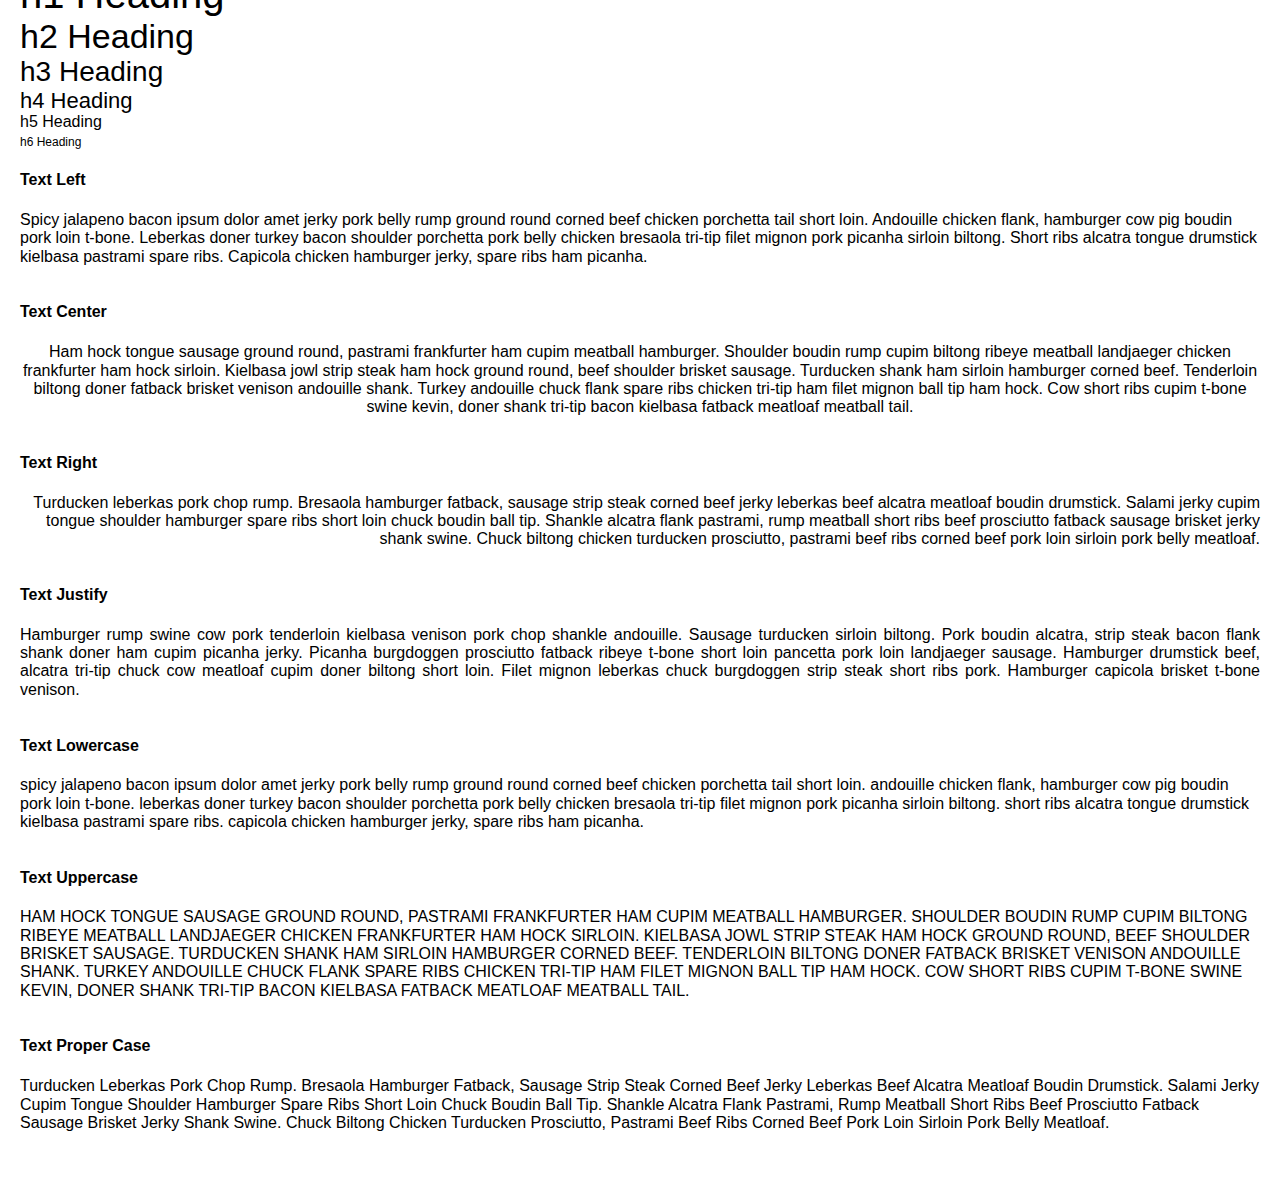
==== commit 2d88f3c3: "Switches added" ====
--- a/demo/index.html
+++ b/demo/index.html
@@ -160,13 +160,46 @@
         <div class="col lg-3">
           <h4>Custom Checkboxes</h4>
           <div class="checkbox">
-            <label><input name="item1" type="checkbox" checked><span>Item 1</span></label>
+            <label>
+              <input name="item1" type="checkbox" checked>
+              <span>Item 1</span>
+            </label>
           </div>
           <div class="checkbox">
-            <label><input name="item2" type="checkbox"><span>Item 2</span></label>
+            <label>
+              <input name="item2" type="checkbox">
+              <span>Item 2</span>
+            </label>
           </div>
           <div class="checkbox">
-            <label><input name="item3" type="checkbox"><span>Item 3</span></label>
+            <label>
+              <input name="item3" type="checkbox">
+              <span>Item 3</span>
+            </label>
+          </div>
+        </div>
+        <div class="col lg-3">
+          <h4>Switch Checkboxes</h4>
+          <div class="switch">
+            <label>
+              <input name="item1" type="checkbox" checked>
+              <div></div>
+              <span>Item 1</span>
+            </label>
+          </div>
+          <div class="switch">
+            <label>
+              <input name="item2" type="checkbox">
+              <div></div>
+              <span>Item 2</span>
+            </label>
+          </div>
+          <div class="switch">
+            <label>
+              <input name="item2" type="checkbox">
+              <div></div>
+              <span>Item 3</span>
+            </label>
           </div>
         </div>
       </div>
@@ -179,13 +212,46 @@
         <div class="col lg-3">
           <h4>Custom Radio buttons</h4>
           <div class="radio">
-            <label><input name="items2" type="radio" checked><span>Item 1</span></label>
+            <label>
+              <input name="items2" type="radio" checked>
+              <span>Item 1</span>
+            </label>
           </div>
           <div class="radio">
-              <label><input name="items2" type="radio"><span>Item 2</span></label>
+              <label>
+                <input name="items2" type="radio">
+                <span>Item 2</span>
+              </label>
           </div>
           <div class="radio">
-              <label><input name="items2" type="radio"><span>Item 3</span></label>
+              <label>
+                <input name="items2" type="radio">
+                <span>Item 3</span>
+              </label>
+          </div>
+        </div>
+        <div class="col lg-3">
+          <h4>Switch Radio buttons</h4>
+          <div class="switch round">
+            <label>
+              <input name="item-switch-round" type="radio">
+              <div></div>
+              <span>Item 1</span>
+            </label>
+          </div>
+          <div class="switch round">
+            <label>
+              <input name="item-switch-round" type="radio">
+              <div></div>
+              <span>Item 2</span>
+            </label>
+          </div>
+          <div class="switch round">
+            <label>
+              <input name="item-switch-round" type="radio">
+              <div></div>
+              <span>Item 3</span>
+            </label>
           </div>
         </div>
       </div>
--- a/omnigrid.css
+++ b/omnigrid.css
@@ -13022,26 +13022,104 @@
 }
 .checkbox input[type="checkbox"]:checked + span:before {
   background: #d8d8d8;
-  box-shadow: inset 0px 0px 0px 2px white;
+  box-shadow: inset 0px 0px 0px 2px grey;
   content: '\2713 ';
   font-weight: 800;
   display: inline-table;
+  color: grey;
+  border: 2px solid grey;
 }
 .radio input[type="radio"]:checked + span:before {
   background: #d8d8d8;
-  box-shadow: inset 0px 0px 0px 2px white;
+  box-shadow: inset 0px 0px 0px 2px grey;
   content: '\2B24';
   display: inline-table;
   font-size: 11px;
   line-height: 18px;
+  color: grey;
+  border: 2px solid grey;
 }
 .checkbox input[type="checkbox"]:hover + span:before,
 .radio input[type="radio"]:hover + span:before {
   background: #d8d8d8;
-  box-shadow: inset 0px 0px 0px 2px white;
+  box-shadow: inset 0px 0px 0px 2px grey;
+  border: 2px solid grey;
 }
 .radio input[type="radio"] + span:before {
   border-radius: 50%;
+}
+/*** SWITCHES ***/
+.switch {
+  height: 40px;
+}
+.switch label {
+  position: relative;
+  display: inline-block;
+  width: 53px;
+  height: 27px;
+  margin-top: 7px;
+}
+.switch label span {
+  position: relative;
+  left: 58px;
+  top: 5px;
+}
+.switch label input {
+  display: none;
+}
+.switch label div {
+  position: absolute;
+  cursor: pointer;
+  top: 0;
+  left: 0;
+  right: 0;
+  bottom: 0;
+  background-color: #d8d8d8;
+  transition: .5s;
+}
+.switch label div:before {
+  position: absolute;
+  content: "";
+  height: 19px;
+  width: 19px;
+  left: 4px;
+  bottom: 4px;
+  background-color: white;
+  transition: .5s;
+  color: #d8d8d8;
+}
+.switch label input:checked + div {
+  background-color: grey;
+}
+.switch label input:focus + div {
+  box-shadow: 0 0 1px #d8d8d8;
+}
+.switch label input:checked + div:before {
+  transform: translateX(26px);
+  content: '\2713';
+  text-align: center;
+  font-weight: 800;
+  color: grey;
+  background-color: #d8d8d8;
+  font-size: inherit;
+  line-height: inherit;
+}
+.switch.round label input:checked + div:before {
+  transform: translateX(26px);
+  content: '\2B24';
+  text-align: center;
+  font-weight: 400;
+  color: grey;
+  font-size: 11px;
+  line-height: 18px;
+}
+.switch.round label div {
+  border-radius: 34px;
+}
+.switch.round label div:before {
+  border-radius: 50%;
+  font-size: 11px;
+  line-height: 18px;
 }
 input[type="image"].button {
   width: auto;
